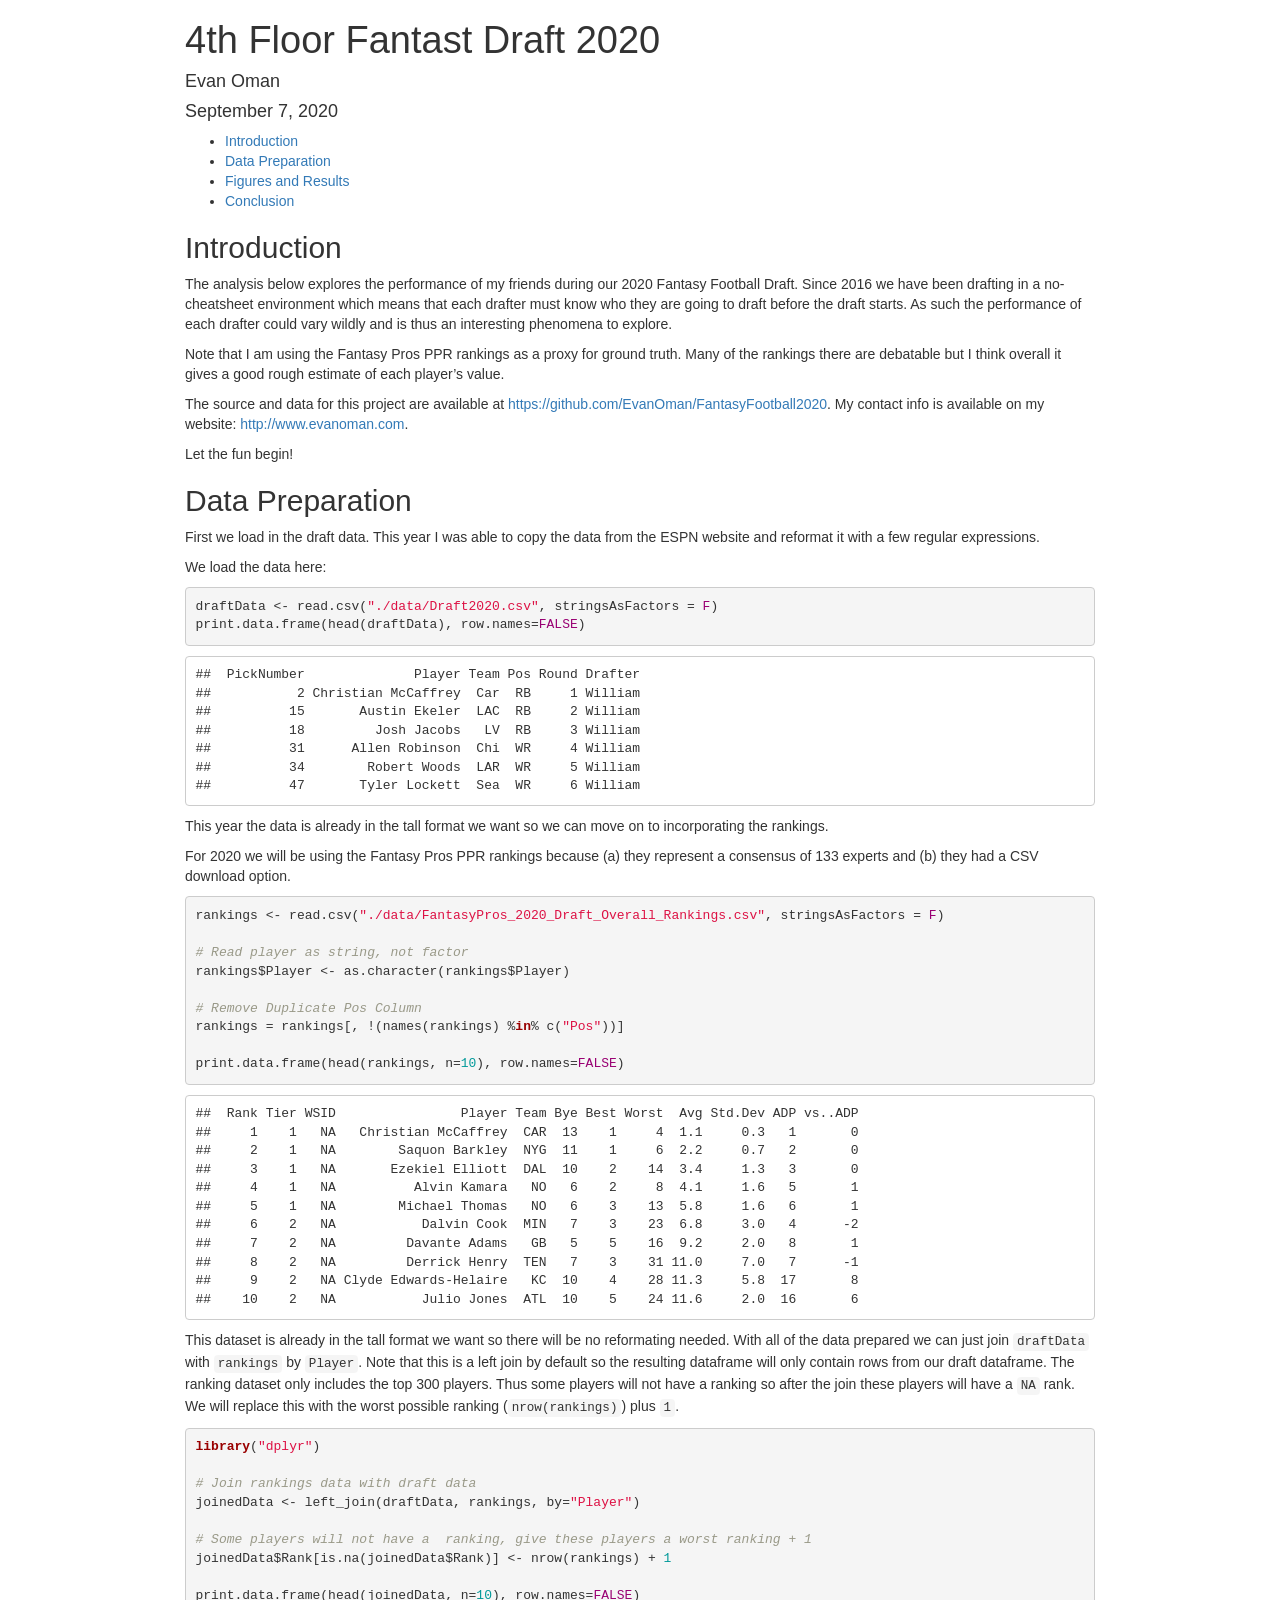
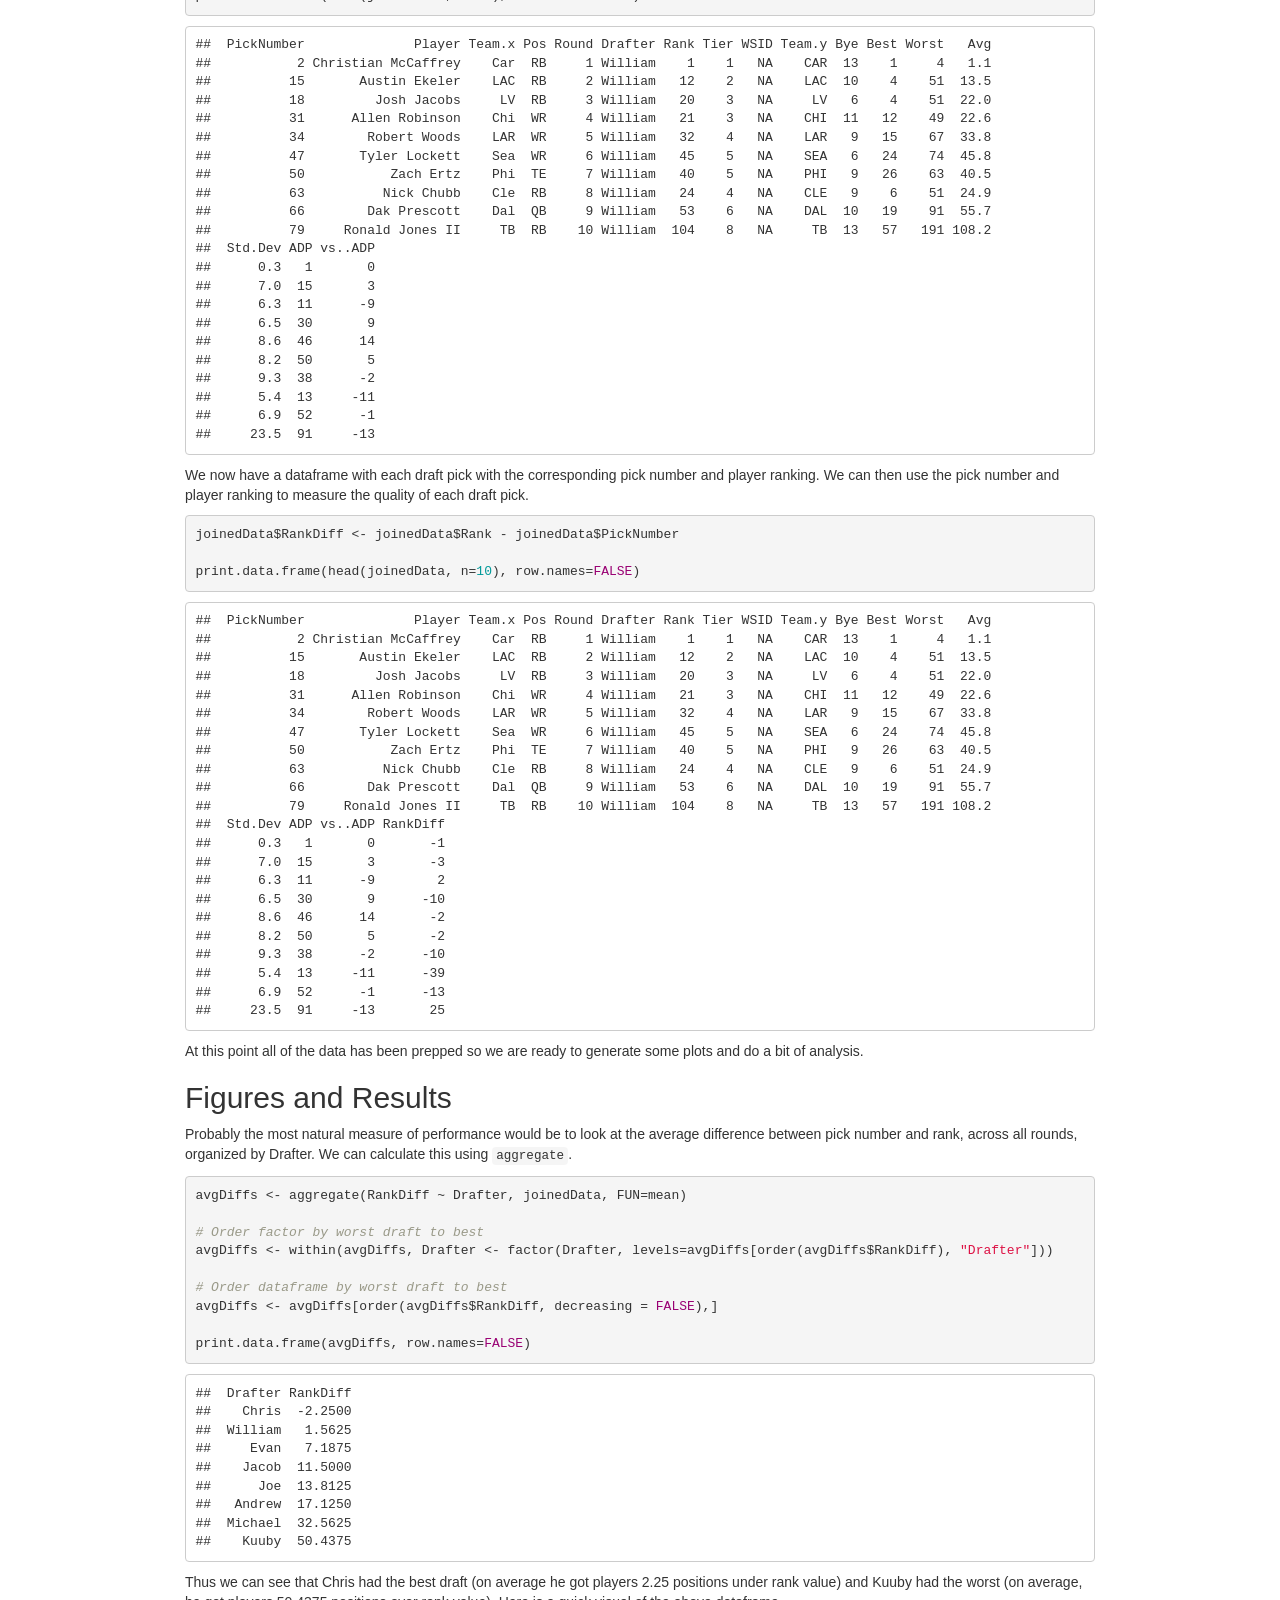
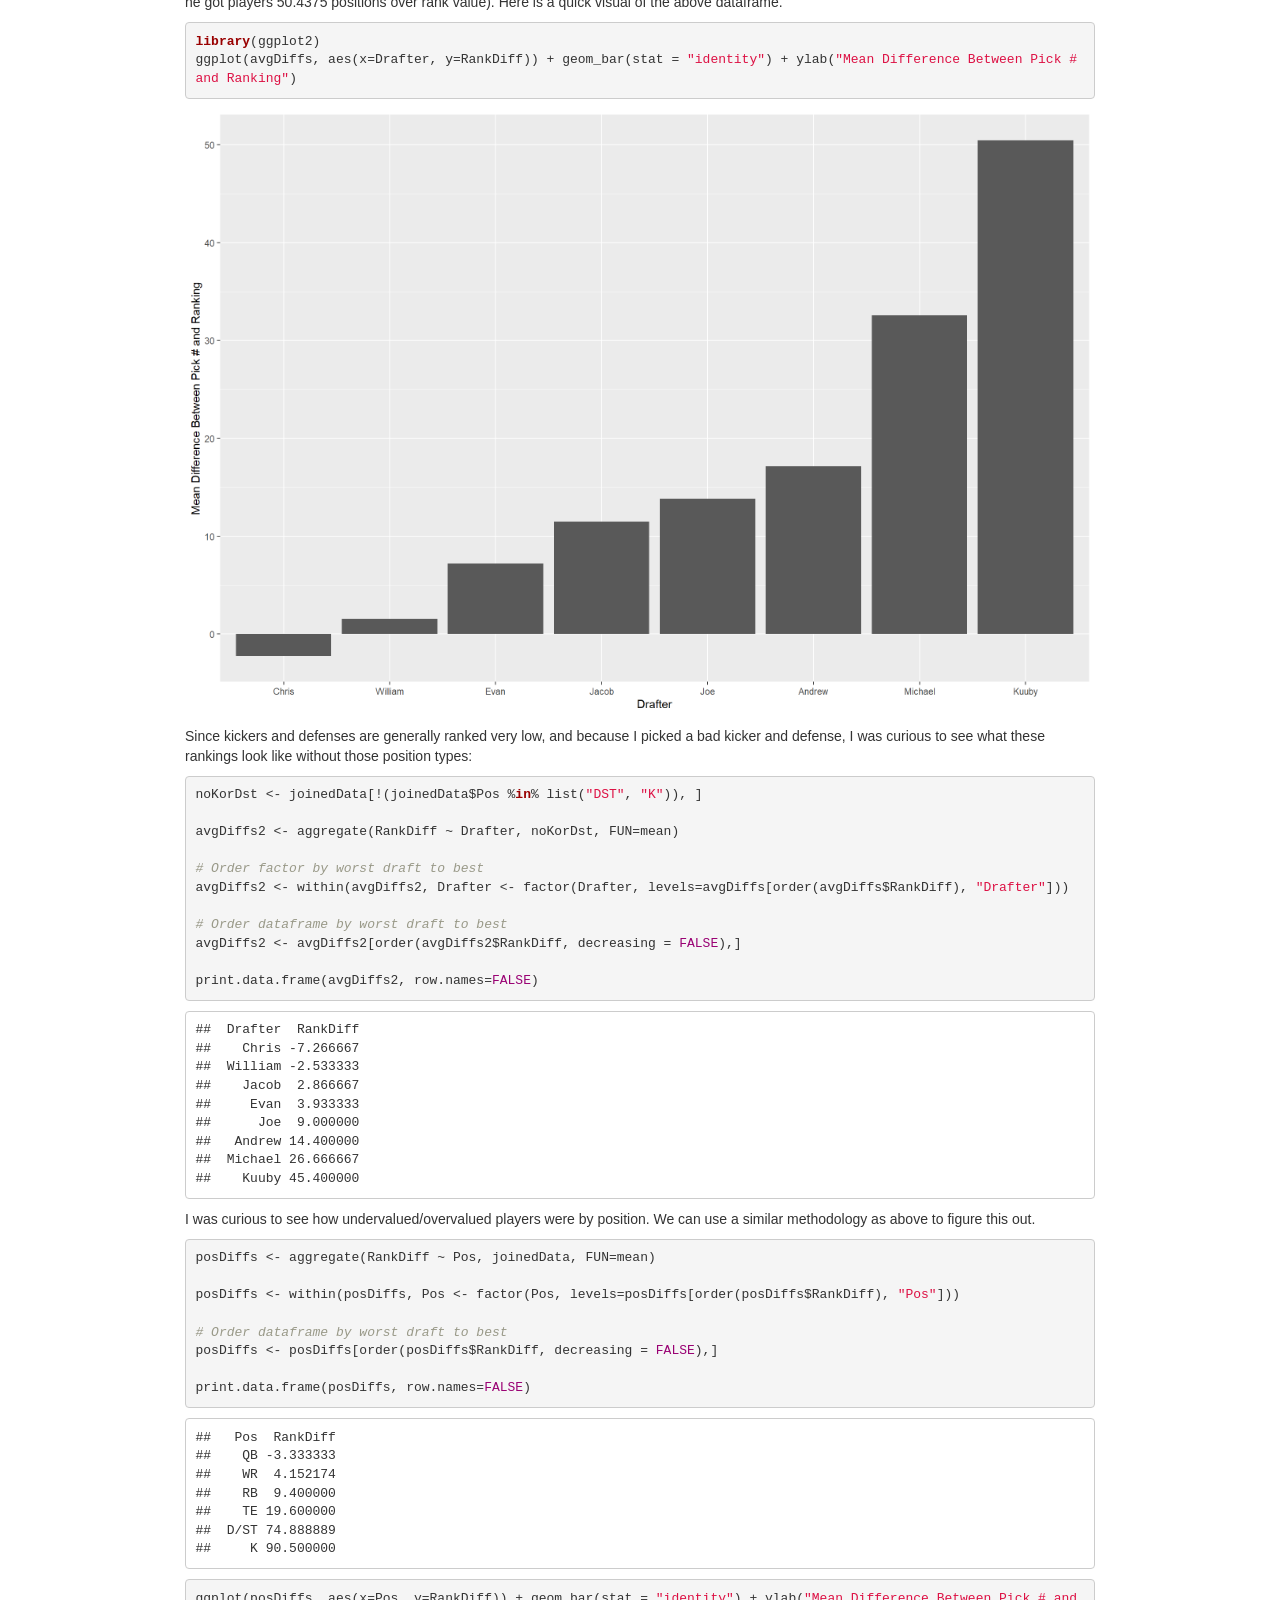
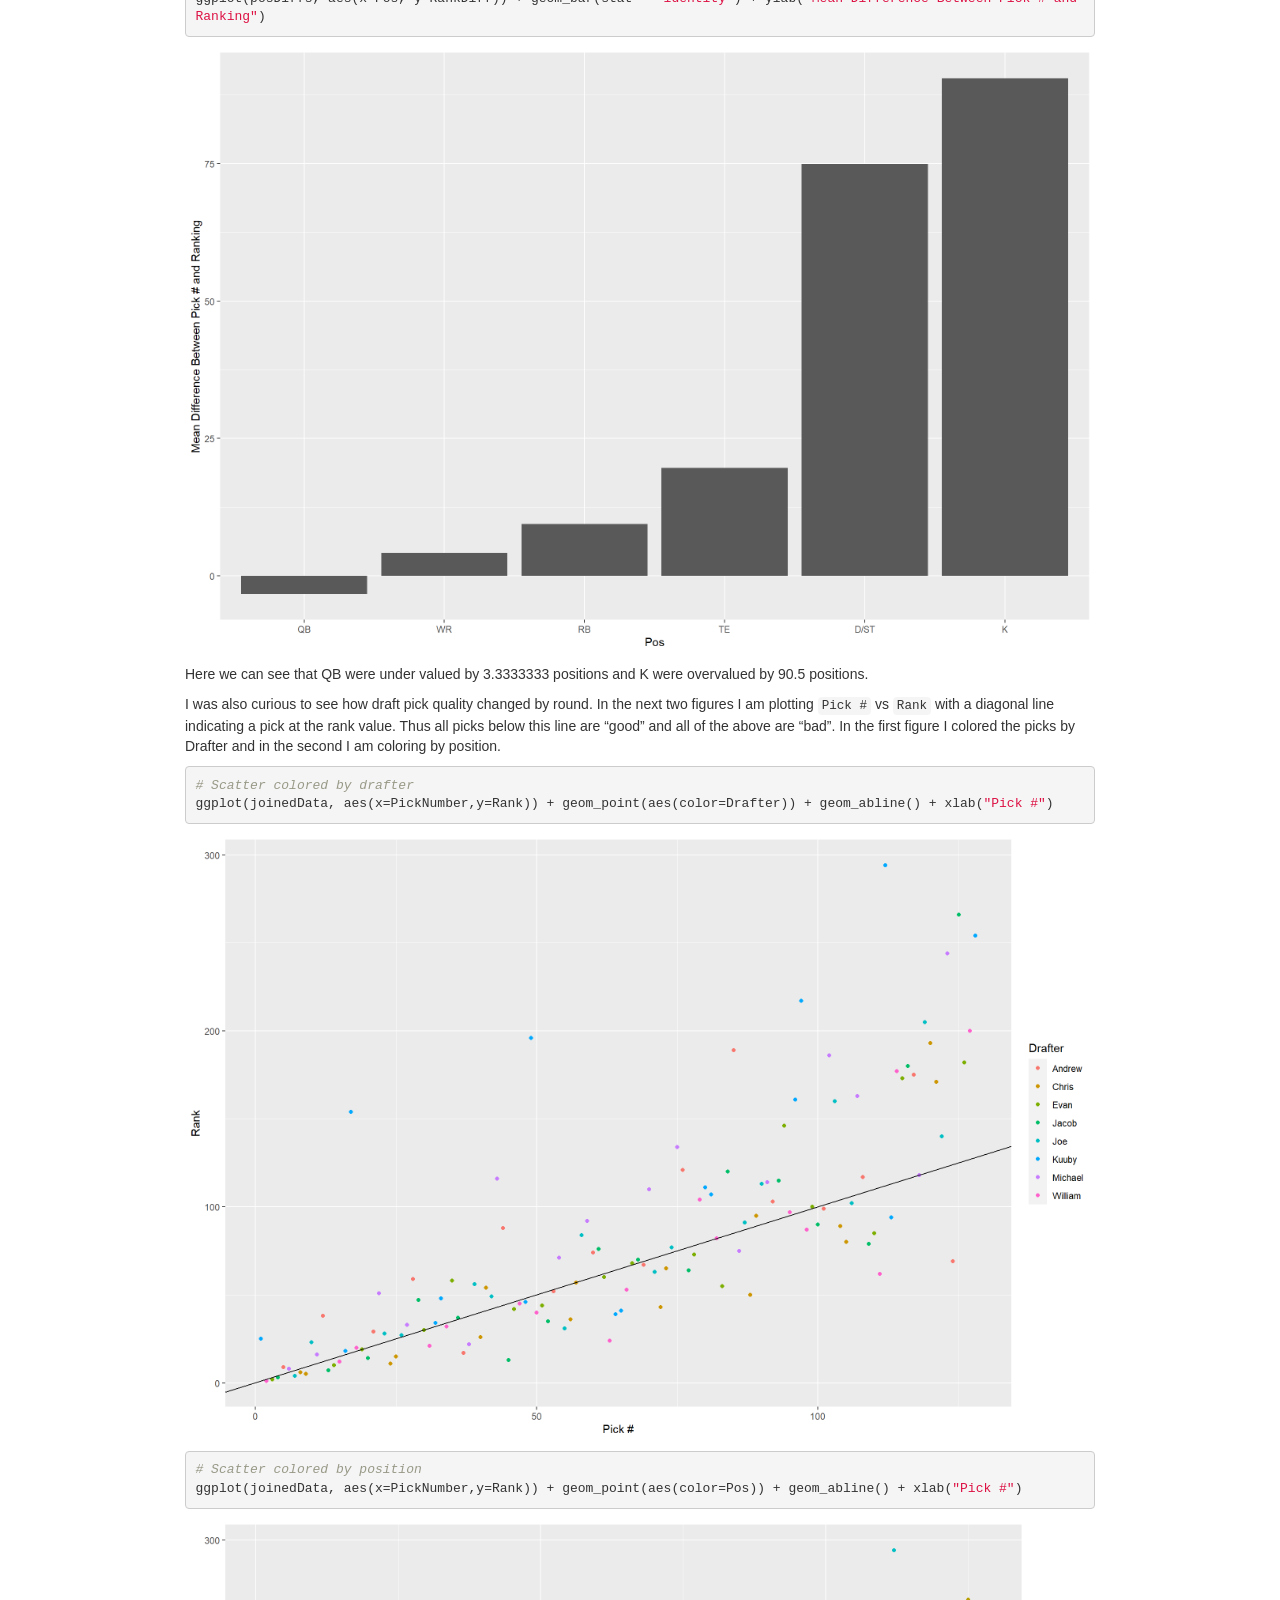
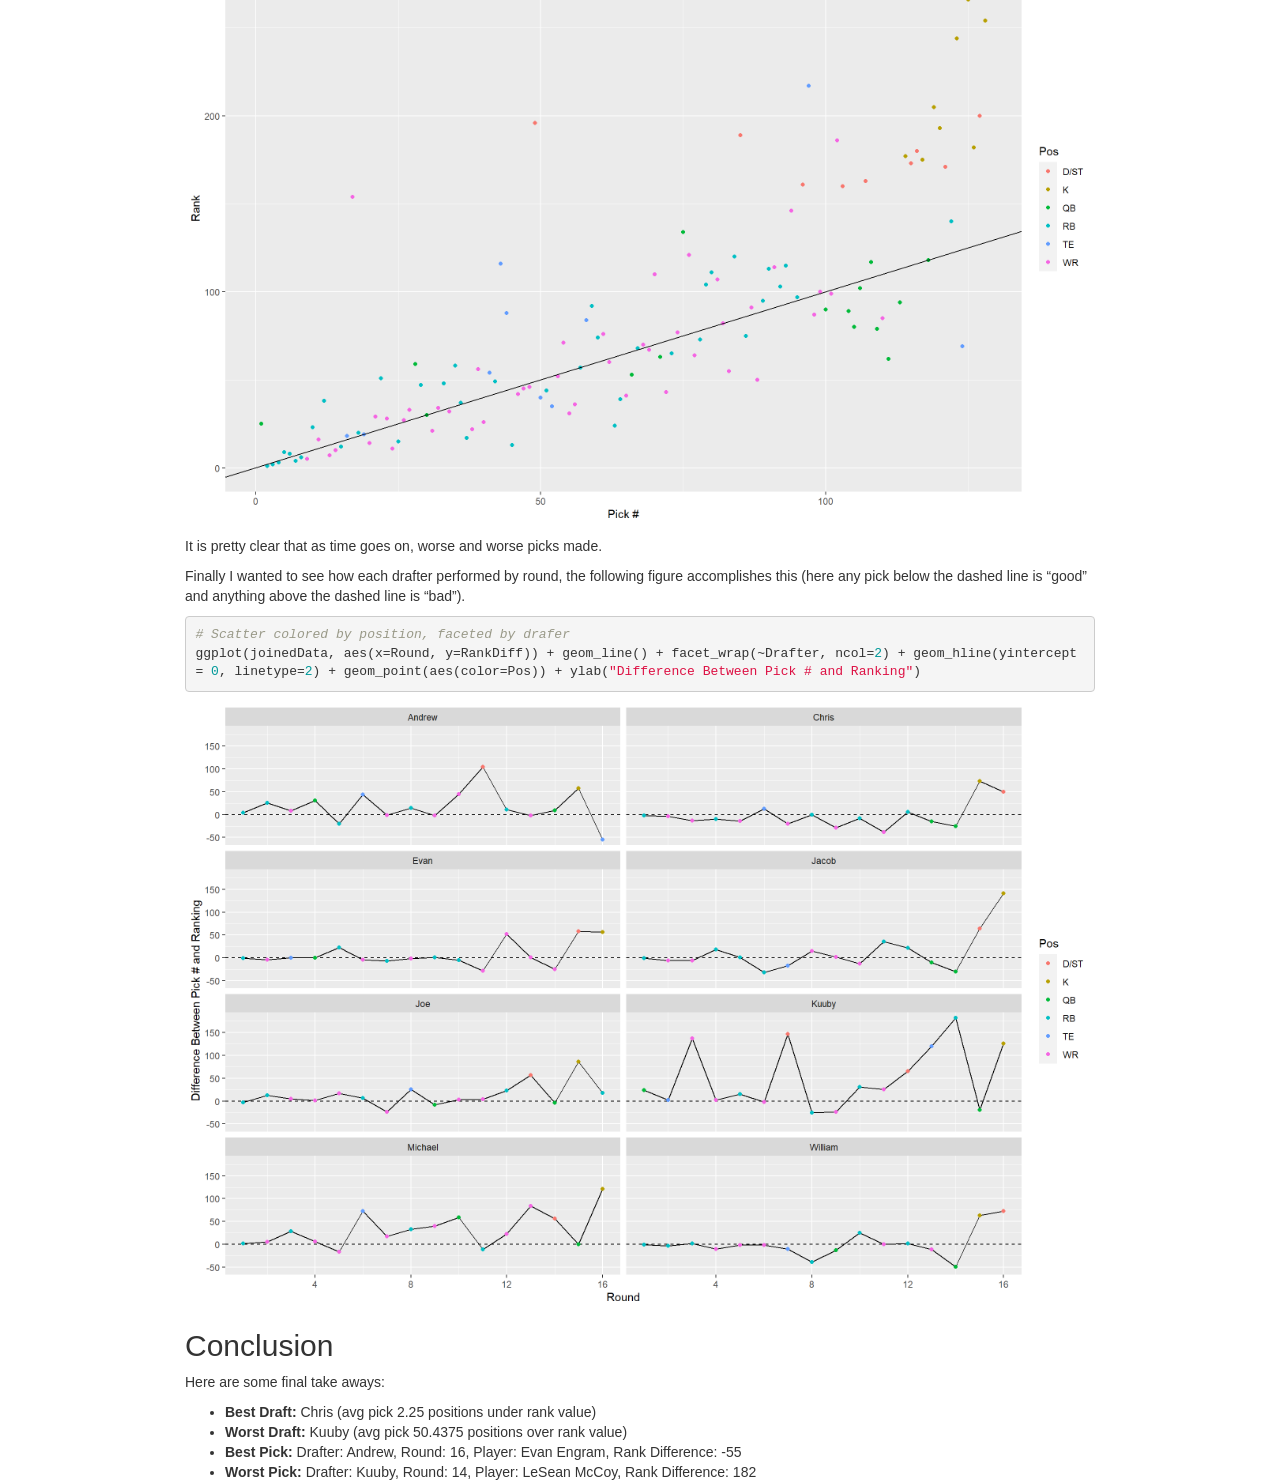
==== Draft/index.html @ 03af09c8 "Adds initial code" ====
<!DOCTYPE html>

<html>

<head>

<meta charset="utf-8" />
<meta name="generator" content="pandoc" />
<meta http-equiv="X-UA-Compatible" content="IE=EDGE" />


<meta name="author" content="Evan Oman" />

<meta name="date" content="2020-09-07" />

<title>4th Floor Fantast Draft 2020</title>

<script>/*! jQuery v1.11.3 | (c) 2005, 2015 jQuery Foundation, Inc. | jquery.org/license */
!function(a,b){"object"==typeof module&&"object"==typeof module.exports?module.exports=a.document?b(a,!0):function(a){if(!a.document)throw new Error("jQuery requires a window with a document");return b(a)}:b(a)}("undefined"!=typeof window?window:this,function(a,b){var c=[],d=c.slice,e=c.concat,f=c.push,g=c.indexOf,h={},i=h.toString,j=h.hasOwnProperty,k={},l="1.11.3",m=function(a,b){return new m.fn.init(a,b)},n=/^[\s\uFEFF\xA0]+|[\s\uFEFF\xA0]+$/g,o=/^-ms-/,p=/-([\da-z])/gi,q=function(a,b){return b.toUpperCase()};m.fn=m.prototype={jquery:l,constructor:m,selector:"",length:0,toArray:function(){return d.call(this)},get:function(a){return null!=a?0>a?this[a+this.length]:this[a]:d.call(this)},pushStack:function(a){var b=m.merge(this.constructor(),a);return b.prevObject=this,b.context=this.context,b},each:function(a,b){return m.each(this,a,b)},map:function(a){return this.pushStack(m.map(this,function(b,c){return a.call(b,c,b)}))},slice:function(){return this.pushStack(d.apply(this,arguments))},first:function(){return this.eq(0)},last:function(){return this.eq(-1)},eq:function(a){var b=this.length,c=+a+(0>a?b:0);return this.pushStack(c>=0&&b>c?[this[c]]:[])},end:function(){return this.prevObject||this.constructor(null)},push:f,sort:c.sort,splice:c.splice},m.extend=m.fn.extend=function(){var a,b,c,d,e,f,g=arguments[0]||{},h=1,i=arguments.length,j=!1;for("boolean"==typeof g&&(j=g,g=arguments[h]||{},h++),"object"==typeof g||m.isFunction(g)||(g={}),h===i&&(g=this,h--);i>h;h++)if(null!=(e=arguments[h]))for(d in e)a=g[d],c=e[d],g!==c&&(j&&c&&(m.isPlainObject(c)||(b=m.isArray(c)))?(b?(b=!1,f=a&&m.isArray(a)?a:[]):f=a&&m.isPlainObject(a)?a:{},g[d]=m.extend(j,f,c)):void 0!==c&&(g[d]=c));return g},m.extend({expando:"jQuery"+(l+Math.random()).replace(/\D/g,""),isReady:!0,error:function(a){throw new Error(a)},noop:function(){},isFunction:function(a){return"function"===m.type(a)},isArray:Array.isArray||function(a){return"array"===m.type(a)},isWindow:function(a){return null!=a&&a==a.window},isNumeric:function(a){return!m.isArray(a)&&a-parseFloat(a)+1>=0},isEmptyObject:function(a){var b;for(b in a)return!1;return!0},isPlainObject:function(a){var b;if(!a||"object"!==m.type(a)||a.nodeType||m.isWindow(a))return!1;try{if(a.constructor&&!j.call(a,"constructor")&&!j.call(a.constructor.prototype,"isPrototypeOf"))return!1}catch(c){return!1}if(k.ownLast)for(b in a)return j.call(a,b);for(b in a);return void 0===b||j.call(a,b)},type:function(a){return null==a?a+"":"object"==typeof a||"function"==typeof a?h[i.call(a)]||"object":typeof a},globalEval:function(b){b&&m.trim(b)&&(a.execScript||function(b){a.eval.call(a,b)})(b)},camelCase:function(a){return a.replace(o,"ms-").replace(p,q)},nodeName:function(a,b){return a.nodeName&&a.nodeName.toLowerCase()===b.toLowerCase()},each:function(a,b,c){var d,e=0,f=a.length,g=r(a);if(c){if(g){for(;f>e;e++)if(d=b.apply(a[e],c),d===!1)break}else for(e in a)if(d=b.apply(a[e],c),d===!1)break}else if(g){for(;f>e;e++)if(d=b.call(a[e],e,a[e]),d===!1)break}else for(e in a)if(d=b.call(a[e],e,a[e]),d===!1)break;return a},trim:function(a){return null==a?"":(a+"").replace(n,"")},makeArray:function(a,b){var c=b||[];return null!=a&&(r(Object(a))?m.merge(c,"string"==typeof a?[a]:a):f.call(c,a)),c},inArray:function(a,b,c){var d;if(b){if(g)return g.call(b,a,c);for(d=b.length,c=c?0>c?Math.max(0,d+c):c:0;d>c;c++)if(c in b&&b[c]===a)return c}return-1},merge:function(a,b){var c=+b.length,d=0,e=a.length;while(c>d)a[e++]=b[d++];if(c!==c)while(void 0!==b[d])a[e++]=b[d++];return a.length=e,a},grep:function(a,b,c){for(var d,e=[],f=0,g=a.length,h=!c;g>f;f++)d=!b(a[f],f),d!==h&&e.push(a[f]);return e},map:function(a,b,c){var d,f=0,g=a.length,h=r(a),i=[];if(h)for(;g>f;f++)d=b(a[f],f,c),null!=d&&i.push(d);else for(f in a)d=b(a[f],f,c),null!=d&&i.push(d);return e.apply([],i)},guid:1,proxy:function(a,b){var c,e,f;return"string"==typeof b&&(f=a[b],b=a,a=f),m.isFunction(a)?(c=d.call(arguments,2),e=function(){return a.apply(b||this,c.concat(d.call(arguments)))},e.guid=a.guid=a.guid||m.guid++,e):void 0},now:function(){return+new Date},support:k}),m.each("Boolean Number String Function Array Date RegExp Object Error".split(" "),function(a,b){h["[object "+b+"]"]=b.toLowerCase()});function r(a){var b="length"in a&&a.length,c=m.type(a);return"function"===c||m.isWindow(a)?!1:1===a.nodeType&&b?!0:"array"===c||0===b||"number"==typeof b&&b>0&&b-1 in a}var s=function(a){var b,c,d,e,f,g,h,i,j,k,l,m,n,o,p,q,r,s,t,u="sizzle"+1*new Date,v=a.document,w=0,x=0,y=ha(),z=ha(),A=ha(),B=function(a,b){return a===b&&(l=!0),0},C=1<<31,D={}.hasOwnProperty,E=[],F=E.pop,G=E.push,H=E.push,I=E.slice,J=function(a,b){for(var c=0,d=a.length;d>c;c++)if(a[c]===b)return c;return-1},K="checked|selected|async|autofocus|autoplay|controls|defer|disabled|hidden|ismap|loop|multiple|open|readonly|required|scoped",L="[\\x20\\t\\r\\n\\f]",M="(?:\\\\.|[\\w-]|[^\\x00-\\xa0])+",N=M.replace("w","w#"),O="\\["+L+"*("+M+")(?:"+L+"*([*^$|!~]?=)"+L+"*(?:'((?:\\\\.|[^\\\\'])*)'|\"((?:\\\\.|[^\\\\\"])*)\"|("+N+"))|)"+L+"*\\]",P=":("+M+")(?:\\((('((?:\\\\.|[^\\\\'])*)'|\"((?:\\\\.|[^\\\\\"])*)\")|((?:\\\\.|[^\\\\()[\\]]|"+O+")*)|.*)\\)|)",Q=new RegExp(L+"+","g"),R=new RegExp("^"+L+"+|((?:^|[^\\\\])(?:\\\\.)*)"+L+"+$","g"),S=new RegExp("^"+L+"*,"+L+"*"),T=new RegExp("^"+L+"*([>+~]|"+L+")"+L+"*"),U=new RegExp("="+L+"*([^\\]'\"]*?)"+L+"*\\]","g"),V=new RegExp(P),W=new RegExp("^"+N+"$"),X={ID:new RegExp("^#("+M+")"),CLASS:new RegExp("^\\.("+M+")"),TAG:new RegExp("^("+M.replace("w","w*")+")"),ATTR:new RegExp("^"+O),PSEUDO:new RegExp("^"+P),CHILD:new RegExp("^:(only|first|last|nth|nth-last)-(child|of-type)(?:\\("+L+"*(even|odd|(([+-]|)(\\d*)n|)"+L+"*(?:([+-]|)"+L+"*(\\d+)|))"+L+"*\\)|)","i"),bool:new RegExp("^(?:"+K+")$","i"),needsContext:new RegExp("^"+L+"*[>+~]|:(even|odd|eq|gt|lt|nth|first|last)(?:\\("+L+"*((?:-\\d)?\\d*)"+L+"*\\)|)(?=[^-]|$)","i")},Y=/^(?:input|select|textarea|button)$/i,Z=/^h\d$/i,$=/^[^{]+\{\s*\[native \w/,_=/^(?:#([\w-]+)|(\w+)|\.([\w-]+))$/,aa=/[+~]/,ba=/'|\\/g,ca=new RegExp("\\\\([\\da-f]{1,6}"+L+"?|("+L+")|.)","ig"),da=function(a,b,c){var d="0x"+b-65536;return d!==d||c?b:0>d?String.fromCharCode(d+65536):String.fromCharCode(d>>10|55296,1023&d|56320)},ea=function(){m()};try{H.apply(E=I.call(v.childNodes),v.childNodes),E[v.childNodes.length].nodeType}catch(fa){H={apply:E.length?function(a,b){G.apply(a,I.call(b))}:function(a,b){var c=a.length,d=0;while(a[c++]=b[d++]);a.length=c-1}}}function ga(a,b,d,e){var f,h,j,k,l,o,r,s,w,x;if((b?b.ownerDocument||b:v)!==n&&m(b),b=b||n,d=d||[],k=b.nodeType,"string"!=typeof a||!a||1!==k&&9!==k&&11!==k)return d;if(!e&&p){if(11!==k&&(f=_.exec(a)))if(j=f[1]){if(9===k){if(h=b.getElementById(j),!h||!h.parentNode)return d;if(h.id===j)return d.push(h),d}else if(b.ownerDocument&&(h=b.ownerDocument.getElementById(j))&&t(b,h)&&h.id===j)return d.push(h),d}else{if(f[2])return H.apply(d,b.getElementsByTagName(a)),d;if((j=f[3])&&c.getElementsByClassName)return H.apply(d,b.getElementsByClassName(j)),d}if(c.qsa&&(!q||!q.test(a))){if(s=r=u,w=b,x=1!==k&&a,1===k&&"object"!==b.nodeName.toLowerCase()){o=g(a),(r=b.getAttribute("id"))?s=r.replace(ba,"\\$&"):b.setAttribute("id",s),s="[id='"+s+"'] ",l=o.length;while(l--)o[l]=s+ra(o[l]);w=aa.test(a)&&pa(b.parentNode)||b,x=o.join(",")}if(x)try{return H.apply(d,w.querySelectorAll(x)),d}catch(y){}finally{r||b.removeAttribute("id")}}}return i(a.replace(R,"$1"),b,d,e)}function ha(){var a=[];function b(c,e){return a.push(c+" ")>d.cacheLength&&delete b[a.shift()],b[c+" "]=e}return b}function ia(a){return a[u]=!0,a}function ja(a){var b=n.createElement("div");try{return!!a(b)}catch(c){return!1}finally{b.parentNode&&b.parentNode.removeChild(b),b=null}}function ka(a,b){var c=a.split("|"),e=a.length;while(e--)d.attrHandle[c[e]]=b}function la(a,b){var c=b&&a,d=c&&1===a.nodeType&&1===b.nodeType&&(~b.sourceIndex||C)-(~a.sourceIndex||C);if(d)return d;if(c)while(c=c.nextSibling)if(c===b)return-1;return a?1:-1}function ma(a){return function(b){var c=b.nodeName.toLowerCase();return"input"===c&&b.type===a}}function na(a){return function(b){var c=b.nodeName.toLowerCase();return("input"===c||"button"===c)&&b.type===a}}function oa(a){return ia(function(b){return b=+b,ia(function(c,d){var e,f=a([],c.length,b),g=f.length;while(g--)c[e=f[g]]&&(c[e]=!(d[e]=c[e]))})})}function pa(a){return a&&"undefined"!=typeof a.getElementsByTagName&&a}c=ga.support={},f=ga.isXML=function(a){var b=a&&(a.ownerDocument||a).documentElement;return b?"HTML"!==b.nodeName:!1},m=ga.setDocument=function(a){var b,e,g=a?a.ownerDocument||a:v;return g!==n&&9===g.nodeType&&g.documentElement?(n=g,o=g.documentElement,e=g.defaultView,e&&e!==e.top&&(e.addEventListener?e.addEventListener("unload",ea,!1):e.attachEvent&&e.attachEvent("onunload",ea)),p=!f(g),c.attributes=ja(function(a){return a.className="i",!a.getAttribute("className")}),c.getElementsByTagName=ja(function(a){return a.appendChild(g.createComment("")),!a.getElementsByTagName("*").length}),c.getElementsByClassName=$.test(g.getElementsByClassName),c.getById=ja(function(a){return o.appendChild(a).id=u,!g.getElementsByName||!g.getElementsByName(u).length}),c.getById?(d.find.ID=function(a,b){if("undefined"!=typeof b.getElementById&&p){var c=b.getElementById(a);return c&&c.parentNode?[c]:[]}},d.filter.ID=function(a){var b=a.replace(ca,da);return function(a){return a.getAttribute("id")===b}}):(delete d.find.ID,d.filter.ID=function(a){var b=a.replace(ca,da);return function(a){var c="undefined"!=typeof a.getAttributeNode&&a.getAttributeNode("id");return c&&c.value===b}}),d.find.TAG=c.getElementsByTagName?function(a,b){return"undefined"!=typeof b.getElementsByTagName?b.getElementsByTagName(a):c.qsa?b.querySelectorAll(a):void 0}:function(a,b){var c,d=[],e=0,f=b.getElementsByTagName(a);if("*"===a){while(c=f[e++])1===c.nodeType&&d.push(c);return d}return f},d.find.CLASS=c.getElementsByClassName&&function(a,b){return p?b.getElementsByClassName(a):void 0},r=[],q=[],(c.qsa=$.test(g.querySelectorAll))&&(ja(function(a){o.appendChild(a).innerHTML="<a id='"+u+"'></a><select id='"+u+"-\f]' msallowcapture=''><option selected=''></option></select>",a.querySelectorAll("[msallowcapture^='']").length&&q.push("[*^$]="+L+"*(?:''|\"\")"),a.querySelectorAll("[selected]").length||q.push("\\["+L+"*(?:value|"+K+")"),a.querySelectorAll("[id~="+u+"-]").length||q.push("~="),a.querySelectorAll(":checked").length||q.push(":checked"),a.querySelectorAll("a#"+u+"+*").length||q.push(".#.+[+~]")}),ja(function(a){var b=g.createElement("input");b.setAttribute("type","hidden"),a.appendChild(b).setAttribute("name","D"),a.querySelectorAll("[name=d]").length&&q.push("name"+L+"*[*^$|!~]?="),a.querySelectorAll(":enabled").length||q.push(":enabled",":disabled"),a.querySelectorAll("*,:x"),q.push(",.*:")})),(c.matchesSelector=$.test(s=o.matches||o.webkitMatchesSelector||o.mozMatchesSelector||o.oMatchesSelector||o.msMatchesSelector))&&ja(function(a){c.disconnectedMatch=s.call(a,"div"),s.call(a,"[s!='']:x"),r.push("!=",P)}),q=q.length&&new RegExp(q.join("|")),r=r.length&&new RegExp(r.join("|")),b=$.test(o.compareDocumentPosition),t=b||$.test(o.contains)?function(a,b){var c=9===a.nodeType?a.documentElement:a,d=b&&b.parentNode;return a===d||!(!d||1!==d.nodeType||!(c.contains?c.contains(d):a.compareDocumentPosition&&16&a.compareDocumentPosition(d)))}:function(a,b){if(b)while(b=b.parentNode)if(b===a)return!0;return!1},B=b?function(a,b){if(a===b)return l=!0,0;var d=!a.compareDocumentPosition-!b.compareDocumentPosition;return d?d:(d=(a.ownerDocument||a)===(b.ownerDocument||b)?a.compareDocumentPosition(b):1,1&d||!c.sortDetached&&b.compareDocumentPosition(a)===d?a===g||a.ownerDocument===v&&t(v,a)?-1:b===g||b.ownerDocument===v&&t(v,b)?1:k?J(k,a)-J(k,b):0:4&d?-1:1)}:function(a,b){if(a===b)return l=!0,0;var c,d=0,e=a.parentNode,f=b.parentNode,h=[a],i=[b];if(!e||!f)return a===g?-1:b===g?1:e?-1:f?1:k?J(k,a)-J(k,b):0;if(e===f)return la(a,b);c=a;while(c=c.parentNode)h.unshift(c);c=b;while(c=c.parentNode)i.unshift(c);while(h[d]===i[d])d++;return d?la(h[d],i[d]):h[d]===v?-1:i[d]===v?1:0},g):n},ga.matches=function(a,b){return ga(a,null,null,b)},ga.matchesSelector=function(a,b){if((a.ownerDocument||a)!==n&&m(a),b=b.replace(U,"='$1']"),!(!c.matchesSelector||!p||r&&r.test(b)||q&&q.test(b)))try{var d=s.call(a,b);if(d||c.disconnectedMatch||a.document&&11!==a.document.nodeType)return d}catch(e){}return ga(b,n,null,[a]).length>0},ga.contains=function(a,b){return(a.ownerDocument||a)!==n&&m(a),t(a,b)},ga.attr=function(a,b){(a.ownerDocument||a)!==n&&m(a);var e=d.attrHandle[b.toLowerCase()],f=e&&D.call(d.attrHandle,b.toLowerCase())?e(a,b,!p):void 0;return void 0!==f?f:c.attributes||!p?a.getAttribute(b):(f=a.getAttributeNode(b))&&f.specified?f.value:null},ga.error=function(a){throw new Error("Syntax error, unrecognized expression: "+a)},ga.uniqueSort=function(a){var b,d=[],e=0,f=0;if(l=!c.detectDuplicates,k=!c.sortStable&&a.slice(0),a.sort(B),l){while(b=a[f++])b===a[f]&&(e=d.push(f));while(e--)a.splice(d[e],1)}return k=null,a},e=ga.getText=function(a){var b,c="",d=0,f=a.nodeType;if(f){if(1===f||9===f||11===f){if("string"==typeof a.textContent)return a.textContent;for(a=a.firstChild;a;a=a.nextSibling)c+=e(a)}else if(3===f||4===f)return a.nodeValue}else while(b=a[d++])c+=e(b);return c},d=ga.selectors={cacheLength:50,createPseudo:ia,match:X,attrHandle:{},find:{},relative:{">":{dir:"parentNode",first:!0}," ":{dir:"parentNode"},"+":{dir:"previousSibling",first:!0},"~":{dir:"previousSibling"}},preFilter:{ATTR:function(a){return a[1]=a[1].replace(ca,da),a[3]=(a[3]||a[4]||a[5]||"").replace(ca,da),"~="===a[2]&&(a[3]=" "+a[3]+" "),a.slice(0,4)},CHILD:function(a){return a[1]=a[1].toLowerCase(),"nth"===a[1].slice(0,3)?(a[3]||ga.error(a[0]),a[4]=+(a[4]?a[5]+(a[6]||1):2*("even"===a[3]||"odd"===a[3])),a[5]=+(a[7]+a[8]||"odd"===a[3])):a[3]&&ga.error(a[0]),a},PSEUDO:function(a){var b,c=!a[6]&&a[2];return X.CHILD.test(a[0])?null:(a[3]?a[2]=a[4]||a[5]||"":c&&V.test(c)&&(b=g(c,!0))&&(b=c.indexOf(")",c.length-b)-c.length)&&(a[0]=a[0].slice(0,b),a[2]=c.slice(0,b)),a.slice(0,3))}},filter:{TAG:function(a){var b=a.replace(ca,da).toLowerCase();return"*"===a?function(){return!0}:function(a){return a.nodeName&&a.nodeName.toLowerCase()===b}},CLASS:function(a){var b=y[a+" "];return b||(b=new RegExp("(^|"+L+")"+a+"("+L+"|$)"))&&y(a,function(a){return b.test("string"==typeof a.className&&a.className||"undefined"!=typeof a.getAttribute&&a.getAttribute("class")||"")})},ATTR:function(a,b,c){return function(d){var e=ga.attr(d,a);return null==e?"!="===b:b?(e+="","="===b?e===c:"!="===b?e!==c:"^="===b?c&&0===e.indexOf(c):"*="===b?c&&e.indexOf(c)>-1:"$="===b?c&&e.slice(-c.length)===c:"~="===b?(" "+e.replace(Q," ")+" ").indexOf(c)>-1:"|="===b?e===c||e.slice(0,c.length+1)===c+"-":!1):!0}},CHILD:function(a,b,c,d,e){var f="nth"!==a.slice(0,3),g="last"!==a.slice(-4),h="of-type"===b;return 1===d&&0===e?function(a){return!!a.parentNode}:function(b,c,i){var j,k,l,m,n,o,p=f!==g?"nextSibling":"previousSibling",q=b.parentNode,r=h&&b.nodeName.toLowerCase(),s=!i&&!h;if(q){if(f){while(p){l=b;while(l=l[p])if(h?l.nodeName.toLowerCase()===r:1===l.nodeType)return!1;o=p="only"===a&&!o&&"nextSibling"}return!0}if(o=[g?q.firstChild:q.lastChild],g&&s){k=q[u]||(q[u]={}),j=k[a]||[],n=j[0]===w&&j[1],m=j[0]===w&&j[2],l=n&&q.childNodes[n];while(l=++n&&l&&l[p]||(m=n=0)||o.pop())if(1===l.nodeType&&++m&&l===b){k[a]=[w,n,m];break}}else if(s&&(j=(b[u]||(b[u]={}))[a])&&j[0]===w)m=j[1];else while(l=++n&&l&&l[p]||(m=n=0)||o.pop())if((h?l.nodeName.toLowerCase()===r:1===l.nodeType)&&++m&&(s&&((l[u]||(l[u]={}))[a]=[w,m]),l===b))break;return m-=e,m===d||m%d===0&&m/d>=0}}},PSEUDO:function(a,b){var c,e=d.pseudos[a]||d.setFilters[a.toLowerCase()]||ga.error("unsupported pseudo: "+a);return e[u]?e(b):e.length>1?(c=[a,a,"",b],d.setFilters.hasOwnProperty(a.toLowerCase())?ia(function(a,c){var d,f=e(a,b),g=f.length;while(g--)d=J(a,f[g]),a[d]=!(c[d]=f[g])}):function(a){return e(a,0,c)}):e}},pseudos:{not:ia(function(a){var b=[],c=[],d=h(a.replace(R,"$1"));return d[u]?ia(function(a,b,c,e){var f,g=d(a,null,e,[]),h=a.length;while(h--)(f=g[h])&&(a[h]=!(b[h]=f))}):function(a,e,f){return b[0]=a,d(b,null,f,c),b[0]=null,!c.pop()}}),has:ia(function(a){return function(b){return ga(a,b).length>0}}),contains:ia(function(a){return a=a.replace(ca,da),function(b){return(b.textContent||b.innerText||e(b)).indexOf(a)>-1}}),lang:ia(function(a){return W.test(a||"")||ga.error("unsupported lang: "+a),a=a.replace(ca,da).toLowerCase(),function(b){var c;do if(c=p?b.lang:b.getAttribute("xml:lang")||b.getAttribute("lang"))return c=c.toLowerCase(),c===a||0===c.indexOf(a+"-");while((b=b.parentNode)&&1===b.nodeType);return!1}}),target:function(b){var c=a.location&&a.location.hash;return c&&c.slice(1)===b.id},root:function(a){return a===o},focus:function(a){return a===n.activeElement&&(!n.hasFocus||n.hasFocus())&&!!(a.type||a.href||~a.tabIndex)},enabled:function(a){return a.disabled===!1},disabled:function(a){return a.disabled===!0},checked:function(a){var b=a.nodeName.toLowerCase();return"input"===b&&!!a.checked||"option"===b&&!!a.selected},selected:function(a){return a.parentNode&&a.parentNode.selectedIndex,a.selected===!0},empty:function(a){for(a=a.firstChild;a;a=a.nextSibling)if(a.nodeType<6)return!1;return!0},parent:function(a){return!d.pseudos.empty(a)},header:function(a){return Z.test(a.nodeName)},input:function(a){return Y.test(a.nodeName)},button:function(a){var b=a.nodeName.toLowerCase();return"input"===b&&"button"===a.type||"button"===b},text:function(a){var b;return"input"===a.nodeName.toLowerCase()&&"text"===a.type&&(null==(b=a.getAttribute("type"))||"text"===b.toLowerCase())},first:oa(function(){return[0]}),last:oa(function(a,b){return[b-1]}),eq:oa(function(a,b,c){return[0>c?c+b:c]}),even:oa(function(a,b){for(var c=0;b>c;c+=2)a.push(c);return a}),odd:oa(function(a,b){for(var c=1;b>c;c+=2)a.push(c);return a}),lt:oa(function(a,b,c){for(var d=0>c?c+b:c;--d>=0;)a.push(d);return a}),gt:oa(function(a,b,c){for(var d=0>c?c+b:c;++d<b;)a.push(d);return a})}},d.pseudos.nth=d.pseudos.eq;for(b in{radio:!0,checkbox:!0,file:!0,password:!0,image:!0})d.pseudos[b]=ma(b);for(b in{submit:!0,reset:!0})d.pseudos[b]=na(b);function qa(){}qa.prototype=d.filters=d.pseudos,d.setFilters=new qa,g=ga.tokenize=function(a,b){var c,e,f,g,h,i,j,k=z[a+" "];if(k)return b?0:k.slice(0);h=a,i=[],j=d.preFilter;while(h){(!c||(e=S.exec(h)))&&(e&&(h=h.slice(e[0].length)||h),i.push(f=[])),c=!1,(e=T.exec(h))&&(c=e.shift(),f.push({value:c,type:e[0].replace(R," ")}),h=h.slice(c.length));for(g in d.filter)!(e=X[g].exec(h))||j[g]&&!(e=j[g](e))||(c=e.shift(),f.push({value:c,type:g,matches:e}),h=h.slice(c.length));if(!c)break}return b?h.length:h?ga.error(a):z(a,i).slice(0)};function ra(a){for(var b=0,c=a.length,d="";c>b;b++)d+=a[b].value;return d}function sa(a,b,c){var d=b.dir,e=c&&"parentNode"===d,f=x++;return b.first?function(b,c,f){while(b=b[d])if(1===b.nodeType||e)return a(b,c,f)}:function(b,c,g){var h,i,j=[w,f];if(g){while(b=b[d])if((1===b.nodeType||e)&&a(b,c,g))return!0}else while(b=b[d])if(1===b.nodeType||e){if(i=b[u]||(b[u]={}),(h=i[d])&&h[0]===w&&h[1]===f)return j[2]=h[2];if(i[d]=j,j[2]=a(b,c,g))return!0}}}function ta(a){return a.length>1?function(b,c,d){var e=a.length;while(e--)if(!a[e](b,c,d))return!1;return!0}:a[0]}function ua(a,b,c){for(var d=0,e=b.length;e>d;d++)ga(a,b[d],c);return c}function va(a,b,c,d,e){for(var f,g=[],h=0,i=a.length,j=null!=b;i>h;h++)(f=a[h])&&(!c||c(f,d,e))&&(g.push(f),j&&b.push(h));return g}function wa(a,b,c,d,e,f){return d&&!d[u]&&(d=wa(d)),e&&!e[u]&&(e=wa(e,f)),ia(function(f,g,h,i){var j,k,l,m=[],n=[],o=g.length,p=f||ua(b||"*",h.nodeType?[h]:h,[]),q=!a||!f&&b?p:va(p,m,a,h,i),r=c?e||(f?a:o||d)?[]:g:q;if(c&&c(q,r,h,i),d){j=va(r,n),d(j,[],h,i),k=j.length;while(k--)(l=j[k])&&(r[n[k]]=!(q[n[k]]=l))}if(f){if(e||a){if(e){j=[],k=r.length;while(k--)(l=r[k])&&j.push(q[k]=l);e(null,r=[],j,i)}k=r.length;while(k--)(l=r[k])&&(j=e?J(f,l):m[k])>-1&&(f[j]=!(g[j]=l))}}else r=va(r===g?r.splice(o,r.length):r),e?e(null,g,r,i):H.apply(g,r)})}function xa(a){for(var b,c,e,f=a.length,g=d.relative[a[0].type],h=g||d.relative[" "],i=g?1:0,k=sa(function(a){return a===b},h,!0),l=sa(function(a){return J(b,a)>-1},h,!0),m=[function(a,c,d){var e=!g&&(d||c!==j)||((b=c).nodeType?k(a,c,d):l(a,c,d));return b=null,e}];f>i;i++)if(c=d.relative[a[i].type])m=[sa(ta(m),c)];else{if(c=d.filter[a[i].type].apply(null,a[i].matches),c[u]){for(e=++i;f>e;e++)if(d.relative[a[e].type])break;return wa(i>1&&ta(m),i>1&&ra(a.slice(0,i-1).concat({value:" "===a[i-2].type?"*":""})).replace(R,"$1"),c,e>i&&xa(a.slice(i,e)),f>e&&xa(a=a.slice(e)),f>e&&ra(a))}m.push(c)}return ta(m)}function ya(a,b){var c=b.length>0,e=a.length>0,f=function(f,g,h,i,k){var l,m,o,p=0,q="0",r=f&&[],s=[],t=j,u=f||e&&d.find.TAG("*",k),v=w+=null==t?1:Math.random()||.1,x=u.length;for(k&&(j=g!==n&&g);q!==x&&null!=(l=u[q]);q++){if(e&&l){m=0;while(o=a[m++])if(o(l,g,h)){i.push(l);break}k&&(w=v)}c&&((l=!o&&l)&&p--,f&&r.push(l))}if(p+=q,c&&q!==p){m=0;while(o=b[m++])o(r,s,g,h);if(f){if(p>0)while(q--)r[q]||s[q]||(s[q]=F.call(i));s=va(s)}H.apply(i,s),k&&!f&&s.length>0&&p+b.length>1&&ga.uniqueSort(i)}return k&&(w=v,j=t),r};return c?ia(f):f}return h=ga.compile=function(a,b){var c,d=[],e=[],f=A[a+" "];if(!f){b||(b=g(a)),c=b.length;while(c--)f=xa(b[c]),f[u]?d.push(f):e.push(f);f=A(a,ya(e,d)),f.selector=a}return f},i=ga.select=function(a,b,e,f){var i,j,k,l,m,n="function"==typeof a&&a,o=!f&&g(a=n.selector||a);if(e=e||[],1===o.length){if(j=o[0]=o[0].slice(0),j.length>2&&"ID"===(k=j[0]).type&&c.getById&&9===b.nodeType&&p&&d.relative[j[1].type]){if(b=(d.find.ID(k.matches[0].replace(ca,da),b)||[])[0],!b)return e;n&&(b=b.parentNode),a=a.slice(j.shift().value.length)}i=X.needsContext.test(a)?0:j.length;while(i--){if(k=j[i],d.relative[l=k.type])break;if((m=d.find[l])&&(f=m(k.matches[0].replace(ca,da),aa.test(j[0].type)&&pa(b.parentNode)||b))){if(j.splice(i,1),a=f.length&&ra(j),!a)return H.apply(e,f),e;break}}}return(n||h(a,o))(f,b,!p,e,aa.test(a)&&pa(b.parentNode)||b),e},c.sortStable=u.split("").sort(B).join("")===u,c.detectDuplicates=!!l,m(),c.sortDetached=ja(function(a){return 1&a.compareDocumentPosition(n.createElement("div"))}),ja(function(a){return a.innerHTML="<a href='#'></a>","#"===a.firstChild.getAttribute("href")})||ka("type|href|height|width",function(a,b,c){return c?void 0:a.getAttribute(b,"type"===b.toLowerCase()?1:2)}),c.attributes&&ja(function(a){return a.innerHTML="<input/>",a.firstChild.setAttribute("value",""),""===a.firstChild.getAttribute("value")})||ka("value",function(a,b,c){return c||"input"!==a.nodeName.toLowerCase()?void 0:a.defaultValue}),ja(function(a){return null==a.getAttribute("disabled")})||ka(K,function(a,b,c){var d;return c?void 0:a[b]===!0?b.toLowerCase():(d=a.getAttributeNode(b))&&d.specified?d.value:null}),ga}(a);m.find=s,m.expr=s.selectors,m.expr[":"]=m.expr.pseudos,m.unique=s.uniqueSort,m.text=s.getText,m.isXMLDoc=s.isXML,m.contains=s.contains;var t=m.expr.match.needsContext,u=/^<(\w+)\s*\/?>(?:<\/\1>|)$/,v=/^.[^:#\[\.,]*$/;function w(a,b,c){if(m.isFunction(b))return m.grep(a,function(a,d){return!!b.call(a,d,a)!==c});if(b.nodeType)return m.grep(a,function(a){return a===b!==c});if("string"==typeof b){if(v.test(b))return m.filter(b,a,c);b=m.filter(b,a)}return m.grep(a,function(a){return m.inArray(a,b)>=0!==c})}m.filter=function(a,b,c){var d=b[0];return c&&(a=":not("+a+")"),1===b.length&&1===d.nodeType?m.find.matchesSelector(d,a)?[d]:[]:m.find.matches(a,m.grep(b,function(a){return 1===a.nodeType}))},m.fn.extend({find:function(a){var b,c=[],d=this,e=d.length;if("string"!=typeof a)return this.pushStack(m(a).filter(function(){for(b=0;e>b;b++)if(m.contains(d[b],this))return!0}));for(b=0;e>b;b++)m.find(a,d[b],c);return c=this.pushStack(e>1?m.unique(c):c),c.selector=this.selector?this.selector+" "+a:a,c},filter:function(a){return this.pushStack(w(this,a||[],!1))},not:function(a){return this.pushStack(w(this,a||[],!0))},is:function(a){return!!w(this,"string"==typeof a&&t.test(a)?m(a):a||[],!1).length}});var x,y=a.document,z=/^(?:\s*(<[\w\W]+>)[^>]*|#([\w-]*))$/,A=m.fn.init=function(a,b){var c,d;if(!a)return this;if("string"==typeof a){if(c="<"===a.charAt(0)&&">"===a.charAt(a.length-1)&&a.length>=3?[null,a,null]:z.exec(a),!c||!c[1]&&b)return!b||b.jquery?(b||x).find(a):this.constructor(b).find(a);if(c[1]){if(b=b instanceof m?b[0]:b,m.merge(this,m.parseHTML(c[1],b&&b.nodeType?b.ownerDocument||b:y,!0)),u.test(c[1])&&m.isPlainObject(b))for(c in b)m.isFunction(this[c])?this[c](b[c]):this.attr(c,b[c]);return this}if(d=y.getElementById(c[2]),d&&d.parentNode){if(d.id!==c[2])return x.find(a);this.length=1,this[0]=d}return this.context=y,this.selector=a,this}return a.nodeType?(this.context=this[0]=a,this.length=1,this):m.isFunction(a)?"undefined"!=typeof x.ready?x.ready(a):a(m):(void 0!==a.selector&&(this.selector=a.selector,this.context=a.context),m.makeArray(a,this))};A.prototype=m.fn,x=m(y);var B=/^(?:parents|prev(?:Until|All))/,C={children:!0,contents:!0,next:!0,prev:!0};m.extend({dir:function(a,b,c){var d=[],e=a[b];while(e&&9!==e.nodeType&&(void 0===c||1!==e.nodeType||!m(e).is(c)))1===e.nodeType&&d.push(e),e=e[b];return d},sibling:function(a,b){for(var c=[];a;a=a.nextSibling)1===a.nodeType&&a!==b&&c.push(a);return c}}),m.fn.extend({has:function(a){var b,c=m(a,this),d=c.length;return this.filter(function(){for(b=0;d>b;b++)if(m.contains(this,c[b]))return!0})},closest:function(a,b){for(var c,d=0,e=this.length,f=[],g=t.test(a)||"string"!=typeof a?m(a,b||this.context):0;e>d;d++)for(c=this[d];c&&c!==b;c=c.parentNode)if(c.nodeType<11&&(g?g.index(c)>-1:1===c.nodeType&&m.find.matchesSelector(c,a))){f.push(c);break}return this.pushStack(f.length>1?m.unique(f):f)},index:function(a){return a?"string"==typeof a?m.inArray(this[0],m(a)):m.inArray(a.jquery?a[0]:a,this):this[0]&&this[0].parentNode?this.first().prevAll().length:-1},add:function(a,b){return this.pushStack(m.unique(m.merge(this.get(),m(a,b))))},addBack:function(a){return this.add(null==a?this.prevObject:this.prevObject.filter(a))}});function D(a,b){do a=a[b];while(a&&1!==a.nodeType);return a}m.each({parent:function(a){var b=a.parentNode;return b&&11!==b.nodeType?b:null},parents:function(a){return m.dir(a,"parentNode")},parentsUntil:function(a,b,c){return m.dir(a,"parentNode",c)},next:function(a){return D(a,"nextSibling")},prev:function(a){return D(a,"previousSibling")},nextAll:function(a){return m.dir(a,"nextSibling")},prevAll:function(a){return m.dir(a,"previousSibling")},nextUntil:function(a,b,c){return m.dir(a,"nextSibling",c)},prevUntil:function(a,b,c){return m.dir(a,"previousSibling",c)},siblings:function(a){return m.sibling((a.parentNode||{}).firstChild,a)},children:function(a){return m.sibling(a.firstChild)},contents:function(a){return m.nodeName(a,"iframe")?a.contentDocument||a.contentWindow.document:m.merge([],a.childNodes)}},function(a,b){m.fn[a]=function(c,d){var e=m.map(this,b,c);return"Until"!==a.slice(-5)&&(d=c),d&&"string"==typeof d&&(e=m.filter(d,e)),this.length>1&&(C[a]||(e=m.unique(e)),B.test(a)&&(e=e.reverse())),this.pushStack(e)}});var E=/\S+/g,F={};function G(a){var b=F[a]={};return m.each(a.match(E)||[],function(a,c){b[c]=!0}),b}m.Callbacks=function(a){a="string"==typeof a?F[a]||G(a):m.extend({},a);var b,c,d,e,f,g,h=[],i=!a.once&&[],j=function(l){for(c=a.memory&&l,d=!0,f=g||0,g=0,e=h.length,b=!0;h&&e>f;f++)if(h[f].apply(l[0],l[1])===!1&&a.stopOnFalse){c=!1;break}b=!1,h&&(i?i.length&&j(i.shift()):c?h=[]:k.disable())},k={add:function(){if(h){var d=h.length;!function f(b){m.each(b,function(b,c){var d=m.type(c);"function"===d?a.unique&&k.has(c)||h.push(c):c&&c.length&&"string"!==d&&f(c)})}(arguments),b?e=h.length:c&&(g=d,j(c))}return this},remove:function(){return h&&m.each(arguments,function(a,c){var d;while((d=m.inArray(c,h,d))>-1)h.splice(d,1),b&&(e>=d&&e--,f>=d&&f--)}),this},has:function(a){return a?m.inArray(a,h)>-1:!(!h||!h.length)},empty:function(){return h=[],e=0,this},disable:function(){return h=i=c=void 0,this},disabled:function(){return!h},lock:function(){return i=void 0,c||k.disable(),this},locked:function(){return!i},fireWith:function(a,c){return!h||d&&!i||(c=c||[],c=[a,c.slice?c.slice():c],b?i.push(c):j(c)),this},fire:function(){return k.fireWith(this,arguments),this},fired:function(){return!!d}};return k},m.extend({Deferred:function(a){var b=[["resolve","done",m.Callbacks("once memory"),"resolved"],["reject","fail",m.Callbacks("once memory"),"rejected"],["notify","progress",m.Callbacks("memory")]],c="pending",d={state:function(){return c},always:function(){return e.done(arguments).fail(arguments),this},then:function(){var a=arguments;return m.Deferred(function(c){m.each(b,function(b,f){var g=m.isFunction(a[b])&&a[b];e[f[1]](function(){var a=g&&g.apply(this,arguments);a&&m.isFunction(a.promise)?a.promise().done(c.resolve).fail(c.reject).progress(c.notify):c[f[0]+"With"](this===d?c.promise():this,g?[a]:arguments)})}),a=null}).promise()},promise:function(a){return null!=a?m.extend(a,d):d}},e={};return d.pipe=d.then,m.each(b,function(a,f){var g=f[2],h=f[3];d[f[1]]=g.add,h&&g.add(function(){c=h},b[1^a][2].disable,b[2][2].lock),e[f[0]]=function(){return e[f[0]+"With"](this===e?d:this,arguments),this},e[f[0]+"With"]=g.fireWith}),d.promise(e),a&&a.call(e,e),e},when:function(a){var b=0,c=d.call(arguments),e=c.length,f=1!==e||a&&m.isFunction(a.promise)?e:0,g=1===f?a:m.Deferred(),h=function(a,b,c){return function(e){b[a]=this,c[a]=arguments.length>1?d.call(arguments):e,c===i?g.notifyWith(b,c):--f||g.resolveWith(b,c)}},i,j,k;if(e>1)for(i=new Array(e),j=new Array(e),k=new Array(e);e>b;b++)c[b]&&m.isFunction(c[b].promise)?c[b].promise().done(h(b,k,c)).fail(g.reject).progress(h(b,j,i)):--f;return f||g.resolveWith(k,c),g.promise()}});var H;m.fn.ready=function(a){return m.ready.promise().done(a),this},m.extend({isReady:!1,readyWait:1,holdReady:function(a){a?m.readyWait++:m.ready(!0)},ready:function(a){if(a===!0?!--m.readyWait:!m.isReady){if(!y.body)return setTimeout(m.ready);m.isReady=!0,a!==!0&&--m.readyWait>0||(H.resolveWith(y,[m]),m.fn.triggerHandler&&(m(y).triggerHandler("ready"),m(y).off("ready")))}}});function I(){y.addEventListener?(y.removeEventListener("DOMContentLoaded",J,!1),a.removeEventListener("load",J,!1)):(y.detachEvent("onreadystatechange",J),a.detachEvent("onload",J))}function J(){(y.addEventListener||"load"===event.type||"complete"===y.readyState)&&(I(),m.ready())}m.ready.promise=function(b){if(!H)if(H=m.Deferred(),"complete"===y.readyState)setTimeout(m.ready);else if(y.addEventListener)y.addEventListener("DOMContentLoaded",J,!1),a.addEventListener("load",J,!1);else{y.attachEvent("onreadystatechange",J),a.attachEvent("onload",J);var c=!1;try{c=null==a.frameElement&&y.documentElement}catch(d){}c&&c.doScroll&&!function e(){if(!m.isReady){try{c.doScroll("left")}catch(a){return setTimeout(e,50)}I(),m.ready()}}()}return H.promise(b)};var K="undefined",L;for(L in m(k))break;k.ownLast="0"!==L,k.inlineBlockNeedsLayout=!1,m(function(){var a,b,c,d;c=y.getElementsByTagName("body")[0],c&&c.style&&(b=y.createElement("div"),d=y.createElement("div"),d.style.cssText="position:absolute;border:0;width:0;height:0;top:0;left:-9999px",c.appendChild(d).appendChild(b),typeof b.style.zoom!==K&&(b.style.cssText="display:inline;margin:0;border:0;padding:1px;width:1px;zoom:1",k.inlineBlockNeedsLayout=a=3===b.offsetWidth,a&&(c.style.zoom=1)),c.removeChild(d))}),function(){var a=y.createElement("div");if(null==k.deleteExpando){k.deleteExpando=!0;try{delete a.test}catch(b){k.deleteExpando=!1}}a=null}(),m.acceptData=function(a){var b=m.noData[(a.nodeName+" ").toLowerCase()],c=+a.nodeType||1;return 1!==c&&9!==c?!1:!b||b!==!0&&a.getAttribute("classid")===b};var M=/^(?:\{[\w\W]*\}|\[[\w\W]*\])$/,N=/([A-Z])/g;function O(a,b,c){if(void 0===c&&1===a.nodeType){var d="data-"+b.replace(N,"-$1").toLowerCase();if(c=a.getAttribute(d),"string"==typeof c){try{c="true"===c?!0:"false"===c?!1:"null"===c?null:+c+""===c?+c:M.test(c)?m.parseJSON(c):c}catch(e){}m.data(a,b,c)}else c=void 0}return c}function P(a){var b;for(b in a)if(("data"!==b||!m.isEmptyObject(a[b]))&&"toJSON"!==b)return!1;

return!0}function Q(a,b,d,e){if(m.acceptData(a)){var f,g,h=m.expando,i=a.nodeType,j=i?m.cache:a,k=i?a[h]:a[h]&&h;if(k&&j[k]&&(e||j[k].data)||void 0!==d||"string"!=typeof b)return k||(k=i?a[h]=c.pop()||m.guid++:h),j[k]||(j[k]=i?{}:{toJSON:m.noop}),("object"==typeof b||"function"==typeof b)&&(e?j[k]=m.extend(j[k],b):j[k].data=m.extend(j[k].data,b)),g=j[k],e||(g.data||(g.data={}),g=g.data),void 0!==d&&(g[m.camelCase(b)]=d),"string"==typeof b?(f=g[b],null==f&&(f=g[m.camelCase(b)])):f=g,f}}function R(a,b,c){if(m.acceptData(a)){var d,e,f=a.nodeType,g=f?m.cache:a,h=f?a[m.expando]:m.expando;if(g[h]){if(b&&(d=c?g[h]:g[h].data)){m.isArray(b)?b=b.concat(m.map(b,m.camelCase)):b in d?b=[b]:(b=m.camelCase(b),b=b in d?[b]:b.split(" ")),e=b.length;while(e--)delete d[b[e]];if(c?!P(d):!m.isEmptyObject(d))return}(c||(delete g[h].data,P(g[h])))&&(f?m.cleanData([a],!0):k.deleteExpando||g!=g.window?delete g[h]:g[h]=null)}}}m.extend({cache:{},noData:{"applet ":!0,"embed ":!0,"object ":"clsid:D27CDB6E-AE6D-11cf-96B8-444553540000"},hasData:function(a){return a=a.nodeType?m.cache[a[m.expando]]:a[m.expando],!!a&&!P(a)},data:function(a,b,c){return Q(a,b,c)},removeData:function(a,b){return R(a,b)},_data:function(a,b,c){return Q(a,b,c,!0)},_removeData:function(a,b){return R(a,b,!0)}}),m.fn.extend({data:function(a,b){var c,d,e,f=this[0],g=f&&f.attributes;if(void 0===a){if(this.length&&(e=m.data(f),1===f.nodeType&&!m._data(f,"parsedAttrs"))){c=g.length;while(c--)g[c]&&(d=g[c].name,0===d.indexOf("data-")&&(d=m.camelCase(d.slice(5)),O(f,d,e[d])));m._data(f,"parsedAttrs",!0)}return e}return"object"==typeof a?this.each(function(){m.data(this,a)}):arguments.length>1?this.each(function(){m.data(this,a,b)}):f?O(f,a,m.data(f,a)):void 0},removeData:function(a){return this.each(function(){m.removeData(this,a)})}}),m.extend({queue:function(a,b,c){var d;return a?(b=(b||"fx")+"queue",d=m._data(a,b),c&&(!d||m.isArray(c)?d=m._data(a,b,m.makeArray(c)):d.push(c)),d||[]):void 0},dequeue:function(a,b){b=b||"fx";var c=m.queue(a,b),d=c.length,e=c.shift(),f=m._queueHooks(a,b),g=function(){m.dequeue(a,b)};"inprogress"===e&&(e=c.shift(),d--),e&&("fx"===b&&c.unshift("inprogress"),delete f.stop,e.call(a,g,f)),!d&&f&&f.empty.fire()},_queueHooks:function(a,b){var c=b+"queueHooks";return m._data(a,c)||m._data(a,c,{empty:m.Callbacks("once memory").add(function(){m._removeData(a,b+"queue"),m._removeData(a,c)})})}}),m.fn.extend({queue:function(a,b){var c=2;return"string"!=typeof a&&(b=a,a="fx",c--),arguments.length<c?m.queue(this[0],a):void 0===b?this:this.each(function(){var c=m.queue(this,a,b);m._queueHooks(this,a),"fx"===a&&"inprogress"!==c[0]&&m.dequeue(this,a)})},dequeue:function(a){return this.each(function(){m.dequeue(this,a)})},clearQueue:function(a){return this.queue(a||"fx",[])},promise:function(a,b){var c,d=1,e=m.Deferred(),f=this,g=this.length,h=function(){--d||e.resolveWith(f,[f])};"string"!=typeof a&&(b=a,a=void 0),a=a||"fx";while(g--)c=m._data(f[g],a+"queueHooks"),c&&c.empty&&(d++,c.empty.add(h));return h(),e.promise(b)}});var S=/[+-]?(?:\d*\.|)\d+(?:[eE][+-]?\d+|)/.source,T=["Top","Right","Bottom","Left"],U=function(a,b){return a=b||a,"none"===m.css(a,"display")||!m.contains(a.ownerDocument,a)},V=m.access=function(a,b,c,d,e,f,g){var h=0,i=a.length,j=null==c;if("object"===m.type(c)){e=!0;for(h in c)m.access(a,b,h,c[h],!0,f,g)}else if(void 0!==d&&(e=!0,m.isFunction(d)||(g=!0),j&&(g?(b.call(a,d),b=null):(j=b,b=function(a,b,c){return j.call(m(a),c)})),b))for(;i>h;h++)b(a[h],c,g?d:d.call(a[h],h,b(a[h],c)));return e?a:j?b.call(a):i?b(a[0],c):f},W=/^(?:checkbox|radio)$/i;!function(){var a=y.createElement("input"),b=y.createElement("div"),c=y.createDocumentFragment();if(b.innerHTML="  <link/><table></table><a href='/a'>a</a><input type='checkbox'/>",k.leadingWhitespace=3===b.firstChild.nodeType,k.tbody=!b.getElementsByTagName("tbody").length,k.htmlSerialize=!!b.getElementsByTagName("link").length,k.html5Clone="<:nav></:nav>"!==y.createElement("nav").cloneNode(!0).outerHTML,a.type="checkbox",a.checked=!0,c.appendChild(a),k.appendChecked=a.checked,b.innerHTML="<textarea>x</textarea>",k.noCloneChecked=!!b.cloneNode(!0).lastChild.defaultValue,c.appendChild(b),b.innerHTML="<input type='radio' checked='checked' name='t'/>",k.checkClone=b.cloneNode(!0).cloneNode(!0).lastChild.checked,k.noCloneEvent=!0,b.attachEvent&&(b.attachEvent("onclick",function(){k.noCloneEvent=!1}),b.cloneNode(!0).click()),null==k.deleteExpando){k.deleteExpando=!0;try{delete b.test}catch(d){k.deleteExpando=!1}}}(),function(){var b,c,d=y.createElement("div");for(b in{submit:!0,change:!0,focusin:!0})c="on"+b,(k[b+"Bubbles"]=c in a)||(d.setAttribute(c,"t"),k[b+"Bubbles"]=d.attributes[c].expando===!1);d=null}();var X=/^(?:input|select|textarea)$/i,Y=/^key/,Z=/^(?:mouse|pointer|contextmenu)|click/,$=/^(?:focusinfocus|focusoutblur)$/,_=/^([^.]*)(?:\.(.+)|)$/;function aa(){return!0}function ba(){return!1}function ca(){try{return y.activeElement}catch(a){}}m.event={global:{},add:function(a,b,c,d,e){var f,g,h,i,j,k,l,n,o,p,q,r=m._data(a);if(r){c.handler&&(i=c,c=i.handler,e=i.selector),c.guid||(c.guid=m.guid++),(g=r.events)||(g=r.events={}),(k=r.handle)||(k=r.handle=function(a){return typeof m===K||a&&m.event.triggered===a.type?void 0:m.event.dispatch.apply(k.elem,arguments)},k.elem=a),b=(b||"").match(E)||[""],h=b.length;while(h--)f=_.exec(b[h])||[],o=q=f[1],p=(f[2]||"").split(".").sort(),o&&(j=m.event.special[o]||{},o=(e?j.delegateType:j.bindType)||o,j=m.event.special[o]||{},l=m.extend({type:o,origType:q,data:d,handler:c,guid:c.guid,selector:e,needsContext:e&&m.expr.match.needsContext.test(e),namespace:p.join(".")},i),(n=g[o])||(n=g[o]=[],n.delegateCount=0,j.setup&&j.setup.call(a,d,p,k)!==!1||(a.addEventListener?a.addEventListener(o,k,!1):a.attachEvent&&a.attachEvent("on"+o,k))),j.add&&(j.add.call(a,l),l.handler.guid||(l.handler.guid=c.guid)),e?n.splice(n.delegateCount++,0,l):n.push(l),m.event.global[o]=!0);a=null}},remove:function(a,b,c,d,e){var f,g,h,i,j,k,l,n,o,p,q,r=m.hasData(a)&&m._data(a);if(r&&(k=r.events)){b=(b||"").match(E)||[""],j=b.length;while(j--)if(h=_.exec(b[j])||[],o=q=h[1],p=(h[2]||"").split(".").sort(),o){l=m.event.special[o]||{},o=(d?l.delegateType:l.bindType)||o,n=k[o]||[],h=h[2]&&new RegExp("(^|\\.)"+p.join("\\.(?:.*\\.|)")+"(\\.|$)"),i=f=n.length;while(f--)g=n[f],!e&&q!==g.origType||c&&c.guid!==g.guid||h&&!h.test(g.namespace)||d&&d!==g.selector&&("**"!==d||!g.selector)||(n.splice(f,1),g.selector&&n.delegateCount--,l.remove&&l.remove.call(a,g));i&&!n.length&&(l.teardown&&l.teardown.call(a,p,r.handle)!==!1||m.removeEvent(a,o,r.handle),delete k[o])}else for(o in k)m.event.remove(a,o+b[j],c,d,!0);m.isEmptyObject(k)&&(delete r.handle,m._removeData(a,"events"))}},trigger:function(b,c,d,e){var f,g,h,i,k,l,n,o=[d||y],p=j.call(b,"type")?b.type:b,q=j.call(b,"namespace")?b.namespace.split("."):[];if(h=l=d=d||y,3!==d.nodeType&&8!==d.nodeType&&!$.test(p+m.event.triggered)&&(p.indexOf(".")>=0&&(q=p.split("."),p=q.shift(),q.sort()),g=p.indexOf(":")<0&&"on"+p,b=b[m.expando]?b:new m.Event(p,"object"==typeof b&&b),b.isTrigger=e?2:3,b.namespace=q.join("."),b.namespace_re=b.namespace?new RegExp("(^|\\.)"+q.join("\\.(?:.*\\.|)")+"(\\.|$)"):null,b.result=void 0,b.target||(b.target=d),c=null==c?[b]:m.makeArray(c,[b]),k=m.event.special[p]||{},e||!k.trigger||k.trigger.apply(d,c)!==!1)){if(!e&&!k.noBubble&&!m.isWindow(d)){for(i=k.delegateType||p,$.test(i+p)||(h=h.parentNode);h;h=h.parentNode)o.push(h),l=h;l===(d.ownerDocument||y)&&o.push(l.defaultView||l.parentWindow||a)}n=0;while((h=o[n++])&&!b.isPropagationStopped())b.type=n>1?i:k.bindType||p,f=(m._data(h,"events")||{})[b.type]&&m._data(h,"handle"),f&&f.apply(h,c),f=g&&h[g],f&&f.apply&&m.acceptData(h)&&(b.result=f.apply(h,c),b.result===!1&&b.preventDefault());if(b.type=p,!e&&!b.isDefaultPrevented()&&(!k._default||k._default.apply(o.pop(),c)===!1)&&m.acceptData(d)&&g&&d[p]&&!m.isWindow(d)){l=d[g],l&&(d[g]=null),m.event.triggered=p;try{d[p]()}catch(r){}m.event.triggered=void 0,l&&(d[g]=l)}return b.result}},dispatch:function(a){a=m.event.fix(a);var b,c,e,f,g,h=[],i=d.call(arguments),j=(m._data(this,"events")||{})[a.type]||[],k=m.event.special[a.type]||{};if(i[0]=a,a.delegateTarget=this,!k.preDispatch||k.preDispatch.call(this,a)!==!1){h=m.event.handlers.call(this,a,j),b=0;while((f=h[b++])&&!a.isPropagationStopped()){a.currentTarget=f.elem,g=0;while((e=f.handlers[g++])&&!a.isImmediatePropagationStopped())(!a.namespace_re||a.namespace_re.test(e.namespace))&&(a.handleObj=e,a.data=e.data,c=((m.event.special[e.origType]||{}).handle||e.handler).apply(f.elem,i),void 0!==c&&(a.result=c)===!1&&(a.preventDefault(),a.stopPropagation()))}return k.postDispatch&&k.postDispatch.call(this,a),a.result}},handlers:function(a,b){var c,d,e,f,g=[],h=b.delegateCount,i=a.target;if(h&&i.nodeType&&(!a.button||"click"!==a.type))for(;i!=this;i=i.parentNode||this)if(1===i.nodeType&&(i.disabled!==!0||"click"!==a.type)){for(e=[],f=0;h>f;f++)d=b[f],c=d.selector+" ",void 0===e[c]&&(e[c]=d.needsContext?m(c,this).index(i)>=0:m.find(c,this,null,[i]).length),e[c]&&e.push(d);e.length&&g.push({elem:i,handlers:e})}return h<b.length&&g.push({elem:this,handlers:b.slice(h)}),g},fix:function(a){if(a[m.expando])return a;var b,c,d,e=a.type,f=a,g=this.fixHooks[e];g||(this.fixHooks[e]=g=Z.test(e)?this.mouseHooks:Y.test(e)?this.keyHooks:{}),d=g.props?this.props.concat(g.props):this.props,a=new m.Event(f),b=d.length;while(b--)c=d[b],a[c]=f[c];return a.target||(a.target=f.srcElement||y),3===a.target.nodeType&&(a.target=a.target.parentNode),a.metaKey=!!a.metaKey,g.filter?g.filter(a,f):a},props:"altKey bubbles cancelable ctrlKey currentTarget eventPhase metaKey relatedTarget shiftKey target timeStamp view which".split(" "),fixHooks:{},keyHooks:{props:"char charCode key keyCode".split(" "),filter:function(a,b){return null==a.which&&(a.which=null!=b.charCode?b.charCode:b.keyCode),a}},mouseHooks:{props:"button buttons clientX clientY fromElement offsetX offsetY pageX pageY screenX screenY toElement".split(" "),filter:function(a,b){var c,d,e,f=b.button,g=b.fromElement;return null==a.pageX&&null!=b.clientX&&(d=a.target.ownerDocument||y,e=d.documentElement,c=d.body,a.pageX=b.clientX+(e&&e.scrollLeft||c&&c.scrollLeft||0)-(e&&e.clientLeft||c&&c.clientLeft||0),a.pageY=b.clientY+(e&&e.scrollTop||c&&c.scrollTop||0)-(e&&e.clientTop||c&&c.clientTop||0)),!a.relatedTarget&&g&&(a.relatedTarget=g===a.target?b.toElement:g),a.which||void 0===f||(a.which=1&f?1:2&f?3:4&f?2:0),a}},special:{load:{noBubble:!0},focus:{trigger:function(){if(this!==ca()&&this.focus)try{return this.focus(),!1}catch(a){}},delegateType:"focusin"},blur:{trigger:function(){return this===ca()&&this.blur?(this.blur(),!1):void 0},delegateType:"focusout"},click:{trigger:function(){return m.nodeName(this,"input")&&"checkbox"===this.type&&this.click?(this.click(),!1):void 0},_default:function(a){return m.nodeName(a.target,"a")}},beforeunload:{postDispatch:function(a){void 0!==a.result&&a.originalEvent&&(a.originalEvent.returnValue=a.result)}}},simulate:function(a,b,c,d){var e=m.extend(new m.Event,c,{type:a,isSimulated:!0,originalEvent:{}});d?m.event.trigger(e,null,b):m.event.dispatch.call(b,e),e.isDefaultPrevented()&&c.preventDefault()}},m.removeEvent=y.removeEventListener?function(a,b,c){a.removeEventListener&&a.removeEventListener(b,c,!1)}:function(a,b,c){var d="on"+b;a.detachEvent&&(typeof a[d]===K&&(a[d]=null),a.detachEvent(d,c))},m.Event=function(a,b){return this instanceof m.Event?(a&&a.type?(this.originalEvent=a,this.type=a.type,this.isDefaultPrevented=a.defaultPrevented||void 0===a.defaultPrevented&&a.returnValue===!1?aa:ba):this.type=a,b&&m.extend(this,b),this.timeStamp=a&&a.timeStamp||m.now(),void(this[m.expando]=!0)):new m.Event(a,b)},m.Event.prototype={isDefaultPrevented:ba,isPropagationStopped:ba,isImmediatePropagationStopped:ba,preventDefault:function(){var a=this.originalEvent;this.isDefaultPrevented=aa,a&&(a.preventDefault?a.preventDefault():a.returnValue=!1)},stopPropagation:function(){var a=this.originalEvent;this.isPropagationStopped=aa,a&&(a.stopPropagation&&a.stopPropagation(),a.cancelBubble=!0)},stopImmediatePropagation:function(){var a=this.originalEvent;this.isImmediatePropagationStopped=aa,a&&a.stopImmediatePropagation&&a.stopImmediatePropagation(),this.stopPropagation()}},m.each({mouseenter:"mouseover",mouseleave:"mouseout",pointerenter:"pointerover",pointerleave:"pointerout"},function(a,b){m.event.special[a]={delegateType:b,bindType:b,handle:function(a){var c,d=this,e=a.relatedTarget,f=a.handleObj;return(!e||e!==d&&!m.contains(d,e))&&(a.type=f.origType,c=f.handler.apply(this,arguments),a.type=b),c}}}),k.submitBubbles||(m.event.special.submit={setup:function(){return m.nodeName(this,"form")?!1:void m.event.add(this,"click._submit keypress._submit",function(a){var b=a.target,c=m.nodeName(b,"input")||m.nodeName(b,"button")?b.form:void 0;c&&!m._data(c,"submitBubbles")&&(m.event.add(c,"submit._submit",function(a){a._submit_bubble=!0}),m._data(c,"submitBubbles",!0))})},postDispatch:function(a){a._submit_bubble&&(delete a._submit_bubble,this.parentNode&&!a.isTrigger&&m.event.simulate("submit",this.parentNode,a,!0))},teardown:function(){return m.nodeName(this,"form")?!1:void m.event.remove(this,"._submit")}}),k.changeBubbles||(m.event.special.change={setup:function(){return X.test(this.nodeName)?(("checkbox"===this.type||"radio"===this.type)&&(m.event.add(this,"propertychange._change",function(a){"checked"===a.originalEvent.propertyName&&(this._just_changed=!0)}),m.event.add(this,"click._change",function(a){this._just_changed&&!a.isTrigger&&(this._just_changed=!1),m.event.simulate("change",this,a,!0)})),!1):void m.event.add(this,"beforeactivate._change",function(a){var b=a.target;X.test(b.nodeName)&&!m._data(b,"changeBubbles")&&(m.event.add(b,"change._change",function(a){!this.parentNode||a.isSimulated||a.isTrigger||m.event.simulate("change",this.parentNode,a,!0)}),m._data(b,"changeBubbles",!0))})},handle:function(a){var b=a.target;return this!==b||a.isSimulated||a.isTrigger||"radio"!==b.type&&"checkbox"!==b.type?a.handleObj.handler.apply(this,arguments):void 0},teardown:function(){return m.event.remove(this,"._change"),!X.test(this.nodeName)}}),k.focusinBubbles||m.each({focus:"focusin",blur:"focusout"},function(a,b){var c=function(a){m.event.simulate(b,a.target,m.event.fix(a),!0)};m.event.special[b]={setup:function(){var d=this.ownerDocument||this,e=m._data(d,b);e||d.addEventListener(a,c,!0),m._data(d,b,(e||0)+1)},teardown:function(){var d=this.ownerDocument||this,e=m._data(d,b)-1;e?m._data(d,b,e):(d.removeEventListener(a,c,!0),m._removeData(d,b))}}}),m.fn.extend({on:function(a,b,c,d,e){var f,g;if("object"==typeof a){"string"!=typeof b&&(c=c||b,b=void 0);for(f in a)this.on(f,b,c,a[f],e);return this}if(null==c&&null==d?(d=b,c=b=void 0):null==d&&("string"==typeof b?(d=c,c=void 0):(d=c,c=b,b=void 0)),d===!1)d=ba;else if(!d)return this;return 1===e&&(g=d,d=function(a){return m().off(a),g.apply(this,arguments)},d.guid=g.guid||(g.guid=m.guid++)),this.each(function(){m.event.add(this,a,d,c,b)})},one:function(a,b,c,d){return this.on(a,b,c,d,1)},off:function(a,b,c){var d,e;if(a&&a.preventDefault&&a.handleObj)return d=a.handleObj,m(a.delegateTarget).off(d.namespace?d.origType+"."+d.namespace:d.origType,d.selector,d.handler),this;if("object"==typeof a){for(e in a)this.off(e,b,a[e]);return this}return(b===!1||"function"==typeof b)&&(c=b,b=void 0),c===!1&&(c=ba),this.each(function(){m.event.remove(this,a,c,b)})},trigger:function(a,b){return this.each(function(){m.event.trigger(a,b,this)})},triggerHandler:function(a,b){var c=this[0];return c?m.event.trigger(a,b,c,!0):void 0}});function da(a){var b=ea.split("|"),c=a.createDocumentFragment();if(c.createElement)while(b.length)c.createElement(b.pop());return c}var ea="abbr|article|aside|audio|bdi|canvas|data|datalist|details|figcaption|figure|footer|header|hgroup|mark|meter|nav|output|progress|section|summary|time|video",fa=/ jQuery\d+="(?:null|\d+)"/g,ga=new RegExp("<(?:"+ea+")[\\s/>]","i"),ha=/^\s+/,ia=/<(?!area|br|col|embed|hr|img|input|link|meta|param)(([\w:]+)[^>]*)\/>/gi,ja=/<([\w:]+)/,ka=/<tbody/i,la=/<|&#?\w+;/,ma=/<(?:script|style|link)/i,na=/checked\s*(?:[^=]|=\s*.checked.)/i,oa=/^$|\/(?:java|ecma)script/i,pa=/^true\/(.*)/,qa=/^\s*<!(?:\[CDATA\[|--)|(?:\]\]|--)>\s*$/g,ra={option:[1,"<select multiple='multiple'>","</select>"],legend:[1,"<fieldset>","</fieldset>"],area:[1,"<map>","</map>"],param:[1,"<object>","</object>"],thead:[1,"<table>","</table>"],tr:[2,"<table><tbody>","</tbody></table>"],col:[2,"<table><tbody></tbody><colgroup>","</colgroup></table>"],td:[3,"<table><tbody><tr>","</tr></tbody></table>"],_default:k.htmlSerialize?[0,"",""]:[1,"X<div>","</div>"]},sa=da(y),ta=sa.appendChild(y.createElement("div"));ra.optgroup=ra.option,ra.tbody=ra.tfoot=ra.colgroup=ra.caption=ra.thead,ra.th=ra.td;function ua(a,b){var c,d,e=0,f=typeof a.getElementsByTagName!==K?a.getElementsByTagName(b||"*"):typeof a.querySelectorAll!==K?a.querySelectorAll(b||"*"):void 0;if(!f)for(f=[],c=a.childNodes||a;null!=(d=c[e]);e++)!b||m.nodeName(d,b)?f.push(d):m.merge(f,ua(d,b));return void 0===b||b&&m.nodeName(a,b)?m.merge([a],f):f}function va(a){W.test(a.type)&&(a.defaultChecked=a.checked)}function wa(a,b){return m.nodeName(a,"table")&&m.nodeName(11!==b.nodeType?b:b.firstChild,"tr")?a.getElementsByTagName("tbody")[0]||a.appendChild(a.ownerDocument.createElement("tbody")):a}function xa(a){return a.type=(null!==m.find.attr(a,"type"))+"/"+a.type,a}function ya(a){var b=pa.exec(a.type);return b?a.type=b[1]:a.removeAttribute("type"),a}function za(a,b){for(var c,d=0;null!=(c=a[d]);d++)m._data(c,"globalEval",!b||m._data(b[d],"globalEval"))}function Aa(a,b){if(1===b.nodeType&&m.hasData(a)){var c,d,e,f=m._data(a),g=m._data(b,f),h=f.events;if(h){delete g.handle,g.events={};for(c in h)for(d=0,e=h[c].length;e>d;d++)m.event.add(b,c,h[c][d])}g.data&&(g.data=m.extend({},g.data))}}function Ba(a,b){var c,d,e;if(1===b.nodeType){if(c=b.nodeName.toLowerCase(),!k.noCloneEvent&&b[m.expando]){e=m._data(b);for(d in e.events)m.removeEvent(b,d,e.handle);b.removeAttribute(m.expando)}"script"===c&&b.text!==a.text?(xa(b).text=a.text,ya(b)):"object"===c?(b.parentNode&&(b.outerHTML=a.outerHTML),k.html5Clone&&a.innerHTML&&!m.trim(b.innerHTML)&&(b.innerHTML=a.innerHTML)):"input"===c&&W.test(a.type)?(b.defaultChecked=b.checked=a.checked,b.value!==a.value&&(b.value=a.value)):"option"===c?b.defaultSelected=b.selected=a.defaultSelected:("input"===c||"textarea"===c)&&(b.defaultValue=a.defaultValue)}}m.extend({clone:function(a,b,c){var d,e,f,g,h,i=m.contains(a.ownerDocument,a);if(k.html5Clone||m.isXMLDoc(a)||!ga.test("<"+a.nodeName+">")?f=a.cloneNode(!0):(ta.innerHTML=a.outerHTML,ta.removeChild(f=ta.firstChild)),!(k.noCloneEvent&&k.noCloneChecked||1!==a.nodeType&&11!==a.nodeType||m.isXMLDoc(a)))for(d=ua(f),h=ua(a),g=0;null!=(e=h[g]);++g)d[g]&&Ba(e,d[g]);if(b)if(c)for(h=h||ua(a),d=d||ua(f),g=0;null!=(e=h[g]);g++)Aa(e,d[g]);else Aa(a,f);return d=ua(f,"script"),d.length>0&&za(d,!i&&ua(a,"script")),d=h=e=null,f},buildFragment:function(a,b,c,d){for(var e,f,g,h,i,j,l,n=a.length,o=da(b),p=[],q=0;n>q;q++)if(f=a[q],f||0===f)if("object"===m.type(f))m.merge(p,f.nodeType?[f]:f);else if(la.test(f)){h=h||o.appendChild(b.createElement("div")),i=(ja.exec(f)||["",""])[1].toLowerCase(),l=ra[i]||ra._default,h.innerHTML=l[1]+f.replace(ia,"<$1></$2>")+l[2],e=l[0];while(e--)h=h.lastChild;if(!k.leadingWhitespace&&ha.test(f)&&p.push(b.createTextNode(ha.exec(f)[0])),!k.tbody){f="table"!==i||ka.test(f)?"<table>"!==l[1]||ka.test(f)?0:h:h.firstChild,e=f&&f.childNodes.length;while(e--)m.nodeName(j=f.childNodes[e],"tbody")&&!j.childNodes.length&&f.removeChild(j)}m.merge(p,h.childNodes),h.textContent="";while(h.firstChild)h.removeChild(h.firstChild);h=o.lastChild}else p.push(b.createTextNode(f));h&&o.removeChild(h),k.appendChecked||m.grep(ua(p,"input"),va),q=0;while(f=p[q++])if((!d||-1===m.inArray(f,d))&&(g=m.contains(f.ownerDocument,f),h=ua(o.appendChild(f),"script"),g&&za(h),c)){e=0;while(f=h[e++])oa.test(f.type||"")&&c.push(f)}return h=null,o},cleanData:function(a,b){for(var d,e,f,g,h=0,i=m.expando,j=m.cache,l=k.deleteExpando,n=m.event.special;null!=(d=a[h]);h++)if((b||m.acceptData(d))&&(f=d[i],g=f&&j[f])){if(g.events)for(e in g.events)n[e]?m.event.remove(d,e):m.removeEvent(d,e,g.handle);j[f]&&(delete j[f],l?delete d[i]:typeof d.removeAttribute!==K?d.removeAttribute(i):d[i]=null,c.push(f))}}}),m.fn.extend({text:function(a){return V(this,function(a){return void 0===a?m.text(this):this.empty().append((this[0]&&this[0].ownerDocument||y).createTextNode(a))},null,a,arguments.length)},append:function(){return this.domManip(arguments,function(a){if(1===this.nodeType||11===this.nodeType||9===this.nodeType){var b=wa(this,a);b.appendChild(a)}})},prepend:function(){return this.domManip(arguments,function(a){if(1===this.nodeType||11===this.nodeType||9===this.nodeType){var b=wa(this,a);b.insertBefore(a,b.firstChild)}})},before:function(){return this.domManip(arguments,function(a){this.parentNode&&this.parentNode.insertBefore(a,this)})},after:function(){return this.domManip(arguments,function(a){this.parentNode&&this.parentNode.insertBefore(a,this.nextSibling)})},remove:function(a,b){for(var c,d=a?m.filter(a,this):this,e=0;null!=(c=d[e]);e++)b||1!==c.nodeType||m.cleanData(ua(c)),c.parentNode&&(b&&m.contains(c.ownerDocument,c)&&za(ua(c,"script")),c.parentNode.removeChild(c));return this},empty:function(){for(var a,b=0;null!=(a=this[b]);b++){1===a.nodeType&&m.cleanData(ua(a,!1));while(a.firstChild)a.removeChild(a.firstChild);a.options&&m.nodeName(a,"select")&&(a.options.length=0)}return this},clone:function(a,b){return a=null==a?!1:a,b=null==b?a:b,this.map(function(){return m.clone(this,a,b)})},html:function(a){return V(this,function(a){var b=this[0]||{},c=0,d=this.length;if(void 0===a)return 1===b.nodeType?b.innerHTML.replace(fa,""):void 0;if(!("string"!=typeof a||ma.test(a)||!k.htmlSerialize&&ga.test(a)||!k.leadingWhitespace&&ha.test(a)||ra[(ja.exec(a)||["",""])[1].toLowerCase()])){a=a.replace(ia,"<$1></$2>");try{for(;d>c;c++)b=this[c]||{},1===b.nodeType&&(m.cleanData(ua(b,!1)),b.innerHTML=a);b=0}catch(e){}}b&&this.empty().append(a)},null,a,arguments.length)},replaceWith:function(){var a=arguments[0];return this.domManip(arguments,function(b){a=this.parentNode,m.cleanData(ua(this)),a&&a.replaceChild(b,this)}),a&&(a.length||a.nodeType)?this:this.remove()},detach:function(a){return this.remove(a,!0)},domManip:function(a,b){a=e.apply([],a);var c,d,f,g,h,i,j=0,l=this.length,n=this,o=l-1,p=a[0],q=m.isFunction(p);if(q||l>1&&"string"==typeof p&&!k.checkClone&&na.test(p))return this.each(function(c){var d=n.eq(c);q&&(a[0]=p.call(this,c,d.html())),d.domManip(a,b)});if(l&&(i=m.buildFragment(a,this[0].ownerDocument,!1,this),c=i.firstChild,1===i.childNodes.length&&(i=c),c)){for(g=m.map(ua(i,"script"),xa),f=g.length;l>j;j++)d=i,j!==o&&(d=m.clone(d,!0,!0),f&&m.merge(g,ua(d,"script"))),b.call(this[j],d,j);if(f)for(h=g[g.length-1].ownerDocument,m.map(g,ya),j=0;f>j;j++)d=g[j],oa.test(d.type||"")&&!m._data(d,"globalEval")&&m.contains(h,d)&&(d.src?m._evalUrl&&m._evalUrl(d.src):m.globalEval((d.text||d.textContent||d.innerHTML||"").replace(qa,"")));i=c=null}return this}}),m.each({appendTo:"append",prependTo:"prepend",insertBefore:"before",insertAfter:"after",replaceAll:"replaceWith"},function(a,b){m.fn[a]=function(a){for(var c,d=0,e=[],g=m(a),h=g.length-1;h>=d;d++)c=d===h?this:this.clone(!0),m(g[d])[b](c),f.apply(e,c.get());return this.pushStack(e)}});var Ca,Da={};function Ea(b,c){var d,e=m(c.createElement(b)).appendTo(c.body),f=a.getDefaultComputedStyle&&(d=a.getDefaultComputedStyle(e[0]))?d.display:m.css(e[0],"display");return e.detach(),f}function Fa(a){var b=y,c=Da[a];return c||(c=Ea(a,b),"none"!==c&&c||(Ca=(Ca||m("<iframe frameborder='0' width='0' height='0'/>")).appendTo(b.documentElement),b=(Ca[0].contentWindow||Ca[0].contentDocument).document,b.write(),b.close(),c=Ea(a,b),Ca.detach()),Da[a]=c),c}!function(){var a;k.shrinkWrapBlocks=function(){if(null!=a)return a;a=!1;var b,c,d;return c=y.getElementsByTagName("body")[0],c&&c.style?(b=y.createElement("div"),d=y.createElement("div"),d.style.cssText="position:absolute;border:0;width:0;height:0;top:0;left:-9999px",c.appendChild(d).appendChild(b),typeof b.style.zoom!==K&&(b.style.cssText="-webkit-box-sizing:content-box;-moz-box-sizing:content-box;box-sizing:content-box;display:block;margin:0;border:0;padding:1px;width:1px;zoom:1",b.appendChild(y.createElement("div")).style.width="5px",a=3!==b.offsetWidth),c.removeChild(d),a):void 0}}();var Ga=/^margin/,Ha=new RegExp("^("+S+")(?!px)[a-z%]+$","i"),Ia,Ja,Ka=/^(top|right|bottom|left)$/;a.getComputedStyle?(Ia=function(b){return b.ownerDocument.defaultView.opener?b.ownerDocument.defaultView.getComputedStyle(b,null):a.getComputedStyle(b,null)},Ja=function(a,b,c){var d,e,f,g,h=a.style;return c=c||Ia(a),g=c?c.getPropertyValue(b)||c[b]:void 0,c&&(""!==g||m.contains(a.ownerDocument,a)||(g=m.style(a,b)),Ha.test(g)&&Ga.test(b)&&(d=h.width,e=h.minWidth,f=h.maxWidth,h.minWidth=h.maxWidth=h.width=g,g=c.width,h.width=d,h.minWidth=e,h.maxWidth=f)),void 0===g?g:g+""}):y.documentElement.currentStyle&&(Ia=function(a){return a.currentStyle},Ja=function(a,b,c){var d,e,f,g,h=a.style;return c=c||Ia(a),g=c?c[b]:void 0,null==g&&h&&h[b]&&(g=h[b]),Ha.test(g)&&!Ka.test(b)&&(d=h.left,e=a.runtimeStyle,f=e&&e.left,f&&(e.left=a.currentStyle.left),h.left="fontSize"===b?"1em":g,g=h.pixelLeft+"px",h.left=d,f&&(e.left=f)),void 0===g?g:g+""||"auto"});function La(a,b){return{get:function(){var c=a();if(null!=c)return c?void delete this.get:(this.get=b).apply(this,arguments)}}}!function(){var b,c,d,e,f,g,h;if(b=y.createElement("div"),b.innerHTML="  <link/><table></table><a href='/a'>a</a><input type='checkbox'/>",d=b.getElementsByTagName("a")[0],c=d&&d.style){c.cssText="float:left;opacity:.5",k.opacity="0.5"===c.opacity,k.cssFloat=!!c.cssFloat,b.style.backgroundClip="content-box",b.cloneNode(!0).style.backgroundClip="",k.clearCloneStyle="content-box"===b.style.backgroundClip,k.boxSizing=""===c.boxSizing||""===c.MozBoxSizing||""===c.WebkitBoxSizing,m.extend(k,{reliableHiddenOffsets:function(){return null==g&&i(),g},boxSizingReliable:function(){return null==f&&i(),f},pixelPosition:function(){return null==e&&i(),e},reliableMarginRight:function(){return null==h&&i(),h}});function i(){var b,c,d,i;c=y.getElementsByTagName("body")[0],c&&c.style&&(b=y.createElement("div"),d=y.createElement("div"),d.style.cssText="position:absolute;border:0;width:0;height:0;top:0;left:-9999px",c.appendChild(d).appendChild(b),b.style.cssText="-webkit-box-sizing:border-box;-moz-box-sizing:border-box;box-sizing:border-box;display:block;margin-top:1%;top:1%;border:1px;padding:1px;width:4px;position:absolute",e=f=!1,h=!0,a.getComputedStyle&&(e="1%"!==(a.getComputedStyle(b,null)||{}).top,f="4px"===(a.getComputedStyle(b,null)||{width:"4px"}).width,i=b.appendChild(y.createElement("div")),i.style.cssText=b.style.cssText="-webkit-box-sizing:content-box;-moz-box-sizing:content-box;box-sizing:content-box;display:block;margin:0;border:0;padding:0",i.style.marginRight=i.style.width="0",b.style.width="1px",h=!parseFloat((a.getComputedStyle(i,null)||{}).marginRight),b.removeChild(i)),b.innerHTML="<table><tr><td></td><td>t</td></tr></table>",i=b.getElementsByTagName("td"),i[0].style.cssText="margin:0;border:0;padding:0;display:none",g=0===i[0].offsetHeight,g&&(i[0].style.display="",i[1].style.display="none",g=0===i[0].offsetHeight),c.removeChild(d))}}}(),m.swap=function(a,b,c,d){var e,f,g={};for(f in b)g[f]=a.style[f],a.style[f]=b[f];e=c.apply(a,d||[]);for(f in b)a.style[f]=g[f];return e};var Ma=/alpha\([^)]*\)/i,Na=/opacity\s*=\s*([^)]*)/,Oa=/^(none|table(?!-c[ea]).+)/,Pa=new RegExp("^("+S+")(.*)$","i"),Qa=new RegExp("^([+-])=("+S+")","i"),Ra={position:"absolute",visibility:"hidden",display:"block"},Sa={letterSpacing:"0",fontWeight:"400"},Ta=["Webkit","O","Moz","ms"];function Ua(a,b){if(b in a)return b;var c=b.charAt(0).toUpperCase()+b.slice(1),d=b,e=Ta.length;while(e--)if(b=Ta[e]+c,b in a)return b;return d}function Va(a,b){for(var c,d,e,f=[],g=0,h=a.length;h>g;g++)d=a[g],d.style&&(f[g]=m._data(d,"olddisplay"),c=d.style.display,b?(f[g]||"none"!==c||(d.style.display=""),""===d.style.display&&U(d)&&(f[g]=m._data(d,"olddisplay",Fa(d.nodeName)))):(e=U(d),(c&&"none"!==c||!e)&&m._data(d,"olddisplay",e?c:m.css(d,"display"))));for(g=0;h>g;g++)d=a[g],d.style&&(b&&"none"!==d.style.display&&""!==d.style.display||(d.style.display=b?f[g]||"":"none"));return a}function Wa(a,b,c){var d=Pa.exec(b);return d?Math.max(0,d[1]-(c||0))+(d[2]||"px"):b}function Xa(a,b,c,d,e){for(var f=c===(d?"border":"content")?4:"width"===b?1:0,g=0;4>f;f+=2)"margin"===c&&(g+=m.css(a,c+T[f],!0,e)),d?("content"===c&&(g-=m.css(a,"padding"+T[f],!0,e)),"margin"!==c&&(g-=m.css(a,"border"+T[f]+"Width",!0,e))):(g+=m.css(a,"padding"+T[f],!0,e),"padding"!==c&&(g+=m.css(a,"border"+T[f]+"Width",!0,e)));return g}function Ya(a,b,c){var d=!0,e="width"===b?a.offsetWidth:a.offsetHeight,f=Ia(a),g=k.boxSizing&&"border-box"===m.css(a,"boxSizing",!1,f);if(0>=e||null==e){if(e=Ja(a,b,f),(0>e||null==e)&&(e=a.style[b]),Ha.test(e))return e;d=g&&(k.boxSizingReliable()||e===a.style[b]),e=parseFloat(e)||0}return e+Xa(a,b,c||(g?"border":"content"),d,f)+"px"}m.extend({cssHooks:{opacity:{get:function(a,b){if(b){var c=Ja(a,"opacity");return""===c?"1":c}}}},cssNumber:{columnCount:!0,fillOpacity:!0,flexGrow:!0,flexShrink:!0,fontWeight:!0,lineHeight:!0,opacity:!0,order:!0,orphans:!0,widows:!0,zIndex:!0,zoom:!0},cssProps:{"float":k.cssFloat?"cssFloat":"styleFloat"},style:function(a,b,c,d){if(a&&3!==a.nodeType&&8!==a.nodeType&&a.style){var e,f,g,h=m.camelCase(b),i=a.style;if(b=m.cssProps[h]||(m.cssProps[h]=Ua(i,h)),g=m.cssHooks[b]||m.cssHooks[h],void 0===c)return g&&"get"in g&&void 0!==(e=g.get(a,!1,d))?e:i[b];if(f=typeof c,"string"===f&&(e=Qa.exec(c))&&(c=(e[1]+1)*e[2]+parseFloat(m.css(a,b)),f="number"),null!=c&&c===c&&("number"!==f||m.cssNumber[h]||(c+="px"),k.clearCloneStyle||""!==c||0!==b.indexOf("background")||(i[b]="inherit"),!(g&&"set"in g&&void 0===(c=g.set(a,c,d)))))try{i[b]=c}catch(j){}}},css:function(a,b,c,d){var e,f,g,h=m.camelCase(b);return b=m.cssProps[h]||(m.cssProps[h]=Ua(a.style,h)),g=m.cssHooks[b]||m.cssHooks[h],g&&"get"in g&&(f=g.get(a,!0,c)),void 0===f&&(f=Ja(a,b,d)),"normal"===f&&b in Sa&&(f=Sa[b]),""===c||c?(e=parseFloat(f),c===!0||m.isNumeric(e)?e||0:f):f}}),m.each(["height","width"],function(a,b){m.cssHooks[b]={get:function(a,c,d){return c?Oa.test(m.css(a,"display"))&&0===a.offsetWidth?m.swap(a,Ra,function(){return Ya(a,b,d)}):Ya(a,b,d):void 0},set:function(a,c,d){var e=d&&Ia(a);return Wa(a,c,d?Xa(a,b,d,k.boxSizing&&"border-box"===m.css(a,"boxSizing",!1,e),e):0)}}}),k.opacity||(m.cssHooks.opacity={get:function(a,b){return Na.test((b&&a.currentStyle?a.currentStyle.filter:a.style.filter)||"")?.01*parseFloat(RegExp.$1)+"":b?"1":""},set:function(a,b){var c=a.style,d=a.currentStyle,e=m.isNumeric(b)?"alpha(opacity="+100*b+")":"",f=d&&d.filter||c.filter||"";c.zoom=1,(b>=1||""===b)&&""===m.trim(f.replace(Ma,""))&&c.removeAttribute&&(c.removeAttribute("filter"),""===b||d&&!d.filter)||(c.filter=Ma.test(f)?f.replace(Ma,e):f+" "+e)}}),m.cssHooks.marginRight=La(k.reliableMarginRight,function(a,b){return b?m.swap(a,{display:"inline-block"},Ja,[a,"marginRight"]):void 0}),m.each({margin:"",padding:"",border:"Width"},function(a,b){m.cssHooks[a+b]={expand:function(c){for(var d=0,e={},f="string"==typeof c?c.split(" "):[c];4>d;d++)e[a+T[d]+b]=f[d]||f[d-2]||f[0];return e}},Ga.test(a)||(m.cssHooks[a+b].set=Wa)}),m.fn.extend({css:function(a,b){return V(this,function(a,b,c){var d,e,f={},g=0;if(m.isArray(b)){for(d=Ia(a),e=b.length;e>g;g++)f[b[g]]=m.css(a,b[g],!1,d);return f}return void 0!==c?m.style(a,b,c):m.css(a,b)},a,b,arguments.length>1)},show:function(){return Va(this,!0)},hide:function(){return Va(this)},toggle:function(a){return"boolean"==typeof a?a?this.show():this.hide():this.each(function(){U(this)?m(this).show():m(this).hide()})}});function Za(a,b,c,d,e){
return new Za.prototype.init(a,b,c,d,e)}m.Tween=Za,Za.prototype={constructor:Za,init:function(a,b,c,d,e,f){this.elem=a,this.prop=c,this.easing=e||"swing",this.options=b,this.start=this.now=this.cur(),this.end=d,this.unit=f||(m.cssNumber[c]?"":"px")},cur:function(){var a=Za.propHooks[this.prop];return a&&a.get?a.get(this):Za.propHooks._default.get(this)},run:function(a){var b,c=Za.propHooks[this.prop];return this.options.duration?this.pos=b=m.easing[this.easing](a,this.options.duration*a,0,1,this.options.duration):this.pos=b=a,this.now=(this.end-this.start)*b+this.start,this.options.step&&this.options.step.call(this.elem,this.now,this),c&&c.set?c.set(this):Za.propHooks._default.set(this),this}},Za.prototype.init.prototype=Za.prototype,Za.propHooks={_default:{get:function(a){var b;return null==a.elem[a.prop]||a.elem.style&&null!=a.elem.style[a.prop]?(b=m.css(a.elem,a.prop,""),b&&"auto"!==b?b:0):a.elem[a.prop]},set:function(a){m.fx.step[a.prop]?m.fx.step[a.prop](a):a.elem.style&&(null!=a.elem.style[m.cssProps[a.prop]]||m.cssHooks[a.prop])?m.style(a.elem,a.prop,a.now+a.unit):a.elem[a.prop]=a.now}}},Za.propHooks.scrollTop=Za.propHooks.scrollLeft={set:function(a){a.elem.nodeType&&a.elem.parentNode&&(a.elem[a.prop]=a.now)}},m.easing={linear:function(a){return a},swing:function(a){return.5-Math.cos(a*Math.PI)/2}},m.fx=Za.prototype.init,m.fx.step={};var $a,_a,ab=/^(?:toggle|show|hide)$/,bb=new RegExp("^(?:([+-])=|)("+S+")([a-z%]*)$","i"),cb=/queueHooks$/,db=[ib],eb={"*":[function(a,b){var c=this.createTween(a,b),d=c.cur(),e=bb.exec(b),f=e&&e[3]||(m.cssNumber[a]?"":"px"),g=(m.cssNumber[a]||"px"!==f&&+d)&&bb.exec(m.css(c.elem,a)),h=1,i=20;if(g&&g[3]!==f){f=f||g[3],e=e||[],g=+d||1;do h=h||".5",g/=h,m.style(c.elem,a,g+f);while(h!==(h=c.cur()/d)&&1!==h&&--i)}return e&&(g=c.start=+g||+d||0,c.unit=f,c.end=e[1]?g+(e[1]+1)*e[2]:+e[2]),c}]};function fb(){return setTimeout(function(){$a=void 0}),$a=m.now()}function gb(a,b){var c,d={height:a},e=0;for(b=b?1:0;4>e;e+=2-b)c=T[e],d["margin"+c]=d["padding"+c]=a;return b&&(d.opacity=d.width=a),d}function hb(a,b,c){for(var d,e=(eb[b]||[]).concat(eb["*"]),f=0,g=e.length;g>f;f++)if(d=e[f].call(c,b,a))return d}function ib(a,b,c){var d,e,f,g,h,i,j,l,n=this,o={},p=a.style,q=a.nodeType&&U(a),r=m._data(a,"fxshow");c.queue||(h=m._queueHooks(a,"fx"),null==h.unqueued&&(h.unqueued=0,i=h.empty.fire,h.empty.fire=function(){h.unqueued||i()}),h.unqueued++,n.always(function(){n.always(function(){h.unqueued--,m.queue(a,"fx").length||h.empty.fire()})})),1===a.nodeType&&("height"in b||"width"in b)&&(c.overflow=[p.overflow,p.overflowX,p.overflowY],j=m.css(a,"display"),l="none"===j?m._data(a,"olddisplay")||Fa(a.nodeName):j,"inline"===l&&"none"===m.css(a,"float")&&(k.inlineBlockNeedsLayout&&"inline"!==Fa(a.nodeName)?p.zoom=1:p.display="inline-block")),c.overflow&&(p.overflow="hidden",k.shrinkWrapBlocks()||n.always(function(){p.overflow=c.overflow[0],p.overflowX=c.overflow[1],p.overflowY=c.overflow[2]}));for(d in b)if(e=b[d],ab.exec(e)){if(delete b[d],f=f||"toggle"===e,e===(q?"hide":"show")){if("show"!==e||!r||void 0===r[d])continue;q=!0}o[d]=r&&r[d]||m.style(a,d)}else j=void 0;if(m.isEmptyObject(o))"inline"===("none"===j?Fa(a.nodeName):j)&&(p.display=j);else{r?"hidden"in r&&(q=r.hidden):r=m._data(a,"fxshow",{}),f&&(r.hidden=!q),q?m(a).show():n.done(function(){m(a).hide()}),n.done(function(){var b;m._removeData(a,"fxshow");for(b in o)m.style(a,b,o[b])});for(d in o)g=hb(q?r[d]:0,d,n),d in r||(r[d]=g.start,q&&(g.end=g.start,g.start="width"===d||"height"===d?1:0))}}function jb(a,b){var c,d,e,f,g;for(c in a)if(d=m.camelCase(c),e=b[d],f=a[c],m.isArray(f)&&(e=f[1],f=a[c]=f[0]),c!==d&&(a[d]=f,delete a[c]),g=m.cssHooks[d],g&&"expand"in g){f=g.expand(f),delete a[d];for(c in f)c in a||(a[c]=f[c],b[c]=e)}else b[d]=e}function kb(a,b,c){var d,e,f=0,g=db.length,h=m.Deferred().always(function(){delete i.elem}),i=function(){if(e)return!1;for(var b=$a||fb(),c=Math.max(0,j.startTime+j.duration-b),d=c/j.duration||0,f=1-d,g=0,i=j.tweens.length;i>g;g++)j.tweens[g].run(f);return h.notifyWith(a,[j,f,c]),1>f&&i?c:(h.resolveWith(a,[j]),!1)},j=h.promise({elem:a,props:m.extend({},b),opts:m.extend(!0,{specialEasing:{}},c),originalProperties:b,originalOptions:c,startTime:$a||fb(),duration:c.duration,tweens:[],createTween:function(b,c){var d=m.Tween(a,j.opts,b,c,j.opts.specialEasing[b]||j.opts.easing);return j.tweens.push(d),d},stop:function(b){var c=0,d=b?j.tweens.length:0;if(e)return this;for(e=!0;d>c;c++)j.tweens[c].run(1);return b?h.resolveWith(a,[j,b]):h.rejectWith(a,[j,b]),this}}),k=j.props;for(jb(k,j.opts.specialEasing);g>f;f++)if(d=db[f].call(j,a,k,j.opts))return d;return m.map(k,hb,j),m.isFunction(j.opts.start)&&j.opts.start.call(a,j),m.fx.timer(m.extend(i,{elem:a,anim:j,queue:j.opts.queue})),j.progress(j.opts.progress).done(j.opts.done,j.opts.complete).fail(j.opts.fail).always(j.opts.always)}m.Animation=m.extend(kb,{tweener:function(a,b){m.isFunction(a)?(b=a,a=["*"]):a=a.split(" ");for(var c,d=0,e=a.length;e>d;d++)c=a[d],eb[c]=eb[c]||[],eb[c].unshift(b)},prefilter:function(a,b){b?db.unshift(a):db.push(a)}}),m.speed=function(a,b,c){var d=a&&"object"==typeof a?m.extend({},a):{complete:c||!c&&b||m.isFunction(a)&&a,duration:a,easing:c&&b||b&&!m.isFunction(b)&&b};return d.duration=m.fx.off?0:"number"==typeof d.duration?d.duration:d.duration in m.fx.speeds?m.fx.speeds[d.duration]:m.fx.speeds._default,(null==d.queue||d.queue===!0)&&(d.queue="fx"),d.old=d.complete,d.complete=function(){m.isFunction(d.old)&&d.old.call(this),d.queue&&m.dequeue(this,d.queue)},d},m.fn.extend({fadeTo:function(a,b,c,d){return this.filter(U).css("opacity",0).show().end().animate({opacity:b},a,c,d)},animate:function(a,b,c,d){var e=m.isEmptyObject(a),f=m.speed(b,c,d),g=function(){var b=kb(this,m.extend({},a),f);(e||m._data(this,"finish"))&&b.stop(!0)};return g.finish=g,e||f.queue===!1?this.each(g):this.queue(f.queue,g)},stop:function(a,b,c){var d=function(a){var b=a.stop;delete a.stop,b(c)};return"string"!=typeof a&&(c=b,b=a,a=void 0),b&&a!==!1&&this.queue(a||"fx",[]),this.each(function(){var b=!0,e=null!=a&&a+"queueHooks",f=m.timers,g=m._data(this);if(e)g[e]&&g[e].stop&&d(g[e]);else for(e in g)g[e]&&g[e].stop&&cb.test(e)&&d(g[e]);for(e=f.length;e--;)f[e].elem!==this||null!=a&&f[e].queue!==a||(f[e].anim.stop(c),b=!1,f.splice(e,1));(b||!c)&&m.dequeue(this,a)})},finish:function(a){return a!==!1&&(a=a||"fx"),this.each(function(){var b,c=m._data(this),d=c[a+"queue"],e=c[a+"queueHooks"],f=m.timers,g=d?d.length:0;for(c.finish=!0,m.queue(this,a,[]),e&&e.stop&&e.stop.call(this,!0),b=f.length;b--;)f[b].elem===this&&f[b].queue===a&&(f[b].anim.stop(!0),f.splice(b,1));for(b=0;g>b;b++)d[b]&&d[b].finish&&d[b].finish.call(this);delete c.finish})}}),m.each(["toggle","show","hide"],function(a,b){var c=m.fn[b];m.fn[b]=function(a,d,e){return null==a||"boolean"==typeof a?c.apply(this,arguments):this.animate(gb(b,!0),a,d,e)}}),m.each({slideDown:gb("show"),slideUp:gb("hide"),slideToggle:gb("toggle"),fadeIn:{opacity:"show"},fadeOut:{opacity:"hide"},fadeToggle:{opacity:"toggle"}},function(a,b){m.fn[a]=function(a,c,d){return this.animate(b,a,c,d)}}),m.timers=[],m.fx.tick=function(){var a,b=m.timers,c=0;for($a=m.now();c<b.length;c++)a=b[c],a()||b[c]!==a||b.splice(c--,1);b.length||m.fx.stop(),$a=void 0},m.fx.timer=function(a){m.timers.push(a),a()?m.fx.start():m.timers.pop()},m.fx.interval=13,m.fx.start=function(){_a||(_a=setInterval(m.fx.tick,m.fx.interval))},m.fx.stop=function(){clearInterval(_a),_a=null},m.fx.speeds={slow:600,fast:200,_default:400},m.fn.delay=function(a,b){return a=m.fx?m.fx.speeds[a]||a:a,b=b||"fx",this.queue(b,function(b,c){var d=setTimeout(b,a);c.stop=function(){clearTimeout(d)}})},function(){var a,b,c,d,e;b=y.createElement("div"),b.setAttribute("className","t"),b.innerHTML="  <link/><table></table><a href='/a'>a</a><input type='checkbox'/>",d=b.getElementsByTagName("a")[0],c=y.createElement("select"),e=c.appendChild(y.createElement("option")),a=b.getElementsByTagName("input")[0],d.style.cssText="top:1px",k.getSetAttribute="t"!==b.className,k.style=/top/.test(d.getAttribute("style")),k.hrefNormalized="/a"===d.getAttribute("href"),k.checkOn=!!a.value,k.optSelected=e.selected,k.enctype=!!y.createElement("form").enctype,c.disabled=!0,k.optDisabled=!e.disabled,a=y.createElement("input"),a.setAttribute("value",""),k.input=""===a.getAttribute("value"),a.value="t",a.setAttribute("type","radio"),k.radioValue="t"===a.value}();var lb=/\r/g;m.fn.extend({val:function(a){var b,c,d,e=this[0];{if(arguments.length)return d=m.isFunction(a),this.each(function(c){var e;1===this.nodeType&&(e=d?a.call(this,c,m(this).val()):a,null==e?e="":"number"==typeof e?e+="":m.isArray(e)&&(e=m.map(e,function(a){return null==a?"":a+""})),b=m.valHooks[this.type]||m.valHooks[this.nodeName.toLowerCase()],b&&"set"in b&&void 0!==b.set(this,e,"value")||(this.value=e))});if(e)return b=m.valHooks[e.type]||m.valHooks[e.nodeName.toLowerCase()],b&&"get"in b&&void 0!==(c=b.get(e,"value"))?c:(c=e.value,"string"==typeof c?c.replace(lb,""):null==c?"":c)}}}),m.extend({valHooks:{option:{get:function(a){var b=m.find.attr(a,"value");return null!=b?b:m.trim(m.text(a))}},select:{get:function(a){for(var b,c,d=a.options,e=a.selectedIndex,f="select-one"===a.type||0>e,g=f?null:[],h=f?e+1:d.length,i=0>e?h:f?e:0;h>i;i++)if(c=d[i],!(!c.selected&&i!==e||(k.optDisabled?c.disabled:null!==c.getAttribute("disabled"))||c.parentNode.disabled&&m.nodeName(c.parentNode,"optgroup"))){if(b=m(c).val(),f)return b;g.push(b)}return g},set:function(a,b){var c,d,e=a.options,f=m.makeArray(b),g=e.length;while(g--)if(d=e[g],m.inArray(m.valHooks.option.get(d),f)>=0)try{d.selected=c=!0}catch(h){d.scrollHeight}else d.selected=!1;return c||(a.selectedIndex=-1),e}}}}),m.each(["radio","checkbox"],function(){m.valHooks[this]={set:function(a,b){return m.isArray(b)?a.checked=m.inArray(m(a).val(),b)>=0:void 0}},k.checkOn||(m.valHooks[this].get=function(a){return null===a.getAttribute("value")?"on":a.value})});var mb,nb,ob=m.expr.attrHandle,pb=/^(?:checked|selected)$/i,qb=k.getSetAttribute,rb=k.input;m.fn.extend({attr:function(a,b){return V(this,m.attr,a,b,arguments.length>1)},removeAttr:function(a){return this.each(function(){m.removeAttr(this,a)})}}),m.extend({attr:function(a,b,c){var d,e,f=a.nodeType;if(a&&3!==f&&8!==f&&2!==f)return typeof a.getAttribute===K?m.prop(a,b,c):(1===f&&m.isXMLDoc(a)||(b=b.toLowerCase(),d=m.attrHooks[b]||(m.expr.match.bool.test(b)?nb:mb)),void 0===c?d&&"get"in d&&null!==(e=d.get(a,b))?e:(e=m.find.attr(a,b),null==e?void 0:e):null!==c?d&&"set"in d&&void 0!==(e=d.set(a,c,b))?e:(a.setAttribute(b,c+""),c):void m.removeAttr(a,b))},removeAttr:function(a,b){var c,d,e=0,f=b&&b.match(E);if(f&&1===a.nodeType)while(c=f[e++])d=m.propFix[c]||c,m.expr.match.bool.test(c)?rb&&qb||!pb.test(c)?a[d]=!1:a[m.camelCase("default-"+c)]=a[d]=!1:m.attr(a,c,""),a.removeAttribute(qb?c:d)},attrHooks:{type:{set:function(a,b){if(!k.radioValue&&"radio"===b&&m.nodeName(a,"input")){var c=a.value;return a.setAttribute("type",b),c&&(a.value=c),b}}}}}),nb={set:function(a,b,c){return b===!1?m.removeAttr(a,c):rb&&qb||!pb.test(c)?a.setAttribute(!qb&&m.propFix[c]||c,c):a[m.camelCase("default-"+c)]=a[c]=!0,c}},m.each(m.expr.match.bool.source.match(/\w+/g),function(a,b){var c=ob[b]||m.find.attr;ob[b]=rb&&qb||!pb.test(b)?function(a,b,d){var e,f;return d||(f=ob[b],ob[b]=e,e=null!=c(a,b,d)?b.toLowerCase():null,ob[b]=f),e}:function(a,b,c){return c?void 0:a[m.camelCase("default-"+b)]?b.toLowerCase():null}}),rb&&qb||(m.attrHooks.value={set:function(a,b,c){return m.nodeName(a,"input")?void(a.defaultValue=b):mb&&mb.set(a,b,c)}}),qb||(mb={set:function(a,b,c){var d=a.getAttributeNode(c);return d||a.setAttributeNode(d=a.ownerDocument.createAttribute(c)),d.value=b+="","value"===c||b===a.getAttribute(c)?b:void 0}},ob.id=ob.name=ob.coords=function(a,b,c){var d;return c?void 0:(d=a.getAttributeNode(b))&&""!==d.value?d.value:null},m.valHooks.button={get:function(a,b){var c=a.getAttributeNode(b);return c&&c.specified?c.value:void 0},set:mb.set},m.attrHooks.contenteditable={set:function(a,b,c){mb.set(a,""===b?!1:b,c)}},m.each(["width","height"],function(a,b){m.attrHooks[b]={set:function(a,c){return""===c?(a.setAttribute(b,"auto"),c):void 0}}})),k.style||(m.attrHooks.style={get:function(a){return a.style.cssText||void 0},set:function(a,b){return a.style.cssText=b+""}});var sb=/^(?:input|select|textarea|button|object)$/i,tb=/^(?:a|area)$/i;m.fn.extend({prop:function(a,b){return V(this,m.prop,a,b,arguments.length>1)},removeProp:function(a){return a=m.propFix[a]||a,this.each(function(){try{this[a]=void 0,delete this[a]}catch(b){}})}}),m.extend({propFix:{"for":"htmlFor","class":"className"},prop:function(a,b,c){var d,e,f,g=a.nodeType;if(a&&3!==g&&8!==g&&2!==g)return f=1!==g||!m.isXMLDoc(a),f&&(b=m.propFix[b]||b,e=m.propHooks[b]),void 0!==c?e&&"set"in e&&void 0!==(d=e.set(a,c,b))?d:a[b]=c:e&&"get"in e&&null!==(d=e.get(a,b))?d:a[b]},propHooks:{tabIndex:{get:function(a){var b=m.find.attr(a,"tabindex");return b?parseInt(b,10):sb.test(a.nodeName)||tb.test(a.nodeName)&&a.href?0:-1}}}}),k.hrefNormalized||m.each(["href","src"],function(a,b){m.propHooks[b]={get:function(a){return a.getAttribute(b,4)}}}),k.optSelected||(m.propHooks.selected={get:function(a){var b=a.parentNode;return b&&(b.selectedIndex,b.parentNode&&b.parentNode.selectedIndex),null}}),m.each(["tabIndex","readOnly","maxLength","cellSpacing","cellPadding","rowSpan","colSpan","useMap","frameBorder","contentEditable"],function(){m.propFix[this.toLowerCase()]=this}),k.enctype||(m.propFix.enctype="encoding");var ub=/[\t\r\n\f]/g;m.fn.extend({addClass:function(a){var b,c,d,e,f,g,h=0,i=this.length,j="string"==typeof a&&a;if(m.isFunction(a))return this.each(function(b){m(this).addClass(a.call(this,b,this.className))});if(j)for(b=(a||"").match(E)||[];i>h;h++)if(c=this[h],d=1===c.nodeType&&(c.className?(" "+c.className+" ").replace(ub," "):" ")){f=0;while(e=b[f++])d.indexOf(" "+e+" ")<0&&(d+=e+" ");g=m.trim(d),c.className!==g&&(c.className=g)}return this},removeClass:function(a){var b,c,d,e,f,g,h=0,i=this.length,j=0===arguments.length||"string"==typeof a&&a;if(m.isFunction(a))return this.each(function(b){m(this).removeClass(a.call(this,b,this.className))});if(j)for(b=(a||"").match(E)||[];i>h;h++)if(c=this[h],d=1===c.nodeType&&(c.className?(" "+c.className+" ").replace(ub," "):"")){f=0;while(e=b[f++])while(d.indexOf(" "+e+" ")>=0)d=d.replace(" "+e+" "," ");g=a?m.trim(d):"",c.className!==g&&(c.className=g)}return this},toggleClass:function(a,b){var c=typeof a;return"boolean"==typeof b&&"string"===c?b?this.addClass(a):this.removeClass(a):this.each(m.isFunction(a)?function(c){m(this).toggleClass(a.call(this,c,this.className,b),b)}:function(){if("string"===c){var b,d=0,e=m(this),f=a.match(E)||[];while(b=f[d++])e.hasClass(b)?e.removeClass(b):e.addClass(b)}else(c===K||"boolean"===c)&&(this.className&&m._data(this,"__className__",this.className),this.className=this.className||a===!1?"":m._data(this,"__className__")||"")})},hasClass:function(a){for(var b=" "+a+" ",c=0,d=this.length;d>c;c++)if(1===this[c].nodeType&&(" "+this[c].className+" ").replace(ub," ").indexOf(b)>=0)return!0;return!1}}),m.each("blur focus focusin focusout load resize scroll unload click dblclick mousedown mouseup mousemove mouseover mouseout mouseenter mouseleave change select submit keydown keypress keyup error contextmenu".split(" "),function(a,b){m.fn[b]=function(a,c){return arguments.length>0?this.on(b,null,a,c):this.trigger(b)}}),m.fn.extend({hover:function(a,b){return this.mouseenter(a).mouseleave(b||a)},bind:function(a,b,c){return this.on(a,null,b,c)},unbind:function(a,b){return this.off(a,null,b)},delegate:function(a,b,c,d){return this.on(b,a,c,d)},undelegate:function(a,b,c){return 1===arguments.length?this.off(a,"**"):this.off(b,a||"**",c)}});var vb=m.now(),wb=/\?/,xb=/(,)|(\[|{)|(}|])|"(?:[^"\\\r\n]|\\["\\\/bfnrt]|\\u[\da-fA-F]{4})*"\s*:?|true|false|null|-?(?!0\d)\d+(?:\.\d+|)(?:[eE][+-]?\d+|)/g;m.parseJSON=function(b){if(a.JSON&&a.JSON.parse)return a.JSON.parse(b+"");var c,d=null,e=m.trim(b+"");return e&&!m.trim(e.replace(xb,function(a,b,e,f){return c&&b&&(d=0),0===d?a:(c=e||b,d+=!f-!e,"")}))?Function("return "+e)():m.error("Invalid JSON: "+b)},m.parseXML=function(b){var c,d;if(!b||"string"!=typeof b)return null;try{a.DOMParser?(d=new DOMParser,c=d.parseFromString(b,"text/xml")):(c=new ActiveXObject("Microsoft.XMLDOM"),c.async="false",c.loadXML(b))}catch(e){c=void 0}return c&&c.documentElement&&!c.getElementsByTagName("parsererror").length||m.error("Invalid XML: "+b),c};var yb,zb,Ab=/#.*$/,Bb=/([?&])_=[^&]*/,Cb=/^(.*?):[ \t]*([^\r\n]*)\r?$/gm,Db=/^(?:about|app|app-storage|.+-extension|file|res|widget):$/,Eb=/^(?:GET|HEAD)$/,Fb=/^\/\//,Gb=/^([\w.+-]+:)(?:\/\/(?:[^\/?#]*@|)([^\/?#:]*)(?::(\d+)|)|)/,Hb={},Ib={},Jb="*/".concat("*");try{zb=location.href}catch(Kb){zb=y.createElement("a"),zb.href="",zb=zb.href}yb=Gb.exec(zb.toLowerCase())||[];function Lb(a){return function(b,c){"string"!=typeof b&&(c=b,b="*");var d,e=0,f=b.toLowerCase().match(E)||[];if(m.isFunction(c))while(d=f[e++])"+"===d.charAt(0)?(d=d.slice(1)||"*",(a[d]=a[d]||[]).unshift(c)):(a[d]=a[d]||[]).push(c)}}function Mb(a,b,c,d){var e={},f=a===Ib;function g(h){var i;return e[h]=!0,m.each(a[h]||[],function(a,h){var j=h(b,c,d);return"string"!=typeof j||f||e[j]?f?!(i=j):void 0:(b.dataTypes.unshift(j),g(j),!1)}),i}return g(b.dataTypes[0])||!e["*"]&&g("*")}function Nb(a,b){var c,d,e=m.ajaxSettings.flatOptions||{};for(d in b)void 0!==b[d]&&((e[d]?a:c||(c={}))[d]=b[d]);return c&&m.extend(!0,a,c),a}function Ob(a,b,c){var d,e,f,g,h=a.contents,i=a.dataTypes;while("*"===i[0])i.shift(),void 0===e&&(e=a.mimeType||b.getResponseHeader("Content-Type"));if(e)for(g in h)if(h[g]&&h[g].test(e)){i.unshift(g);break}if(i[0]in c)f=i[0];else{for(g in c){if(!i[0]||a.converters[g+" "+i[0]]){f=g;break}d||(d=g)}f=f||d}return f?(f!==i[0]&&i.unshift(f),c[f]):void 0}function Pb(a,b,c,d){var e,f,g,h,i,j={},k=a.dataTypes.slice();if(k[1])for(g in a.converters)j[g.toLowerCase()]=a.converters[g];f=k.shift();while(f)if(a.responseFields[f]&&(c[a.responseFields[f]]=b),!i&&d&&a.dataFilter&&(b=a.dataFilter(b,a.dataType)),i=f,f=k.shift())if("*"===f)f=i;else if("*"!==i&&i!==f){if(g=j[i+" "+f]||j["* "+f],!g)for(e in j)if(h=e.split(" "),h[1]===f&&(g=j[i+" "+h[0]]||j["* "+h[0]])){g===!0?g=j[e]:j[e]!==!0&&(f=h[0],k.unshift(h[1]));break}if(g!==!0)if(g&&a["throws"])b=g(b);else try{b=g(b)}catch(l){return{state:"parsererror",error:g?l:"No conversion from "+i+" to "+f}}}return{state:"success",data:b}}m.extend({active:0,lastModified:{},etag:{},ajaxSettings:{url:zb,type:"GET",isLocal:Db.test(yb[1]),global:!0,processData:!0,async:!0,contentType:"application/x-www-form-urlencoded; charset=UTF-8",accepts:{"*":Jb,text:"text/plain",html:"text/html",xml:"application/xml, text/xml",json:"application/json, text/javascript"},contents:{xml:/xml/,html:/html/,json:/json/},responseFields:{xml:"responseXML",text:"responseText",json:"responseJSON"},converters:{"* text":String,"text html":!0,"text json":m.parseJSON,"text xml":m.parseXML},flatOptions:{url:!0,context:!0}},ajaxSetup:function(a,b){return b?Nb(Nb(a,m.ajaxSettings),b):Nb(m.ajaxSettings,a)},ajaxPrefilter:Lb(Hb),ajaxTransport:Lb(Ib),ajax:function(a,b){"object"==typeof a&&(b=a,a=void 0),b=b||{};var c,d,e,f,g,h,i,j,k=m.ajaxSetup({},b),l=k.context||k,n=k.context&&(l.nodeType||l.jquery)?m(l):m.event,o=m.Deferred(),p=m.Callbacks("once memory"),q=k.statusCode||{},r={},s={},t=0,u="canceled",v={readyState:0,getResponseHeader:function(a){var b;if(2===t){if(!j){j={};while(b=Cb.exec(f))j[b[1].toLowerCase()]=b[2]}b=j[a.toLowerCase()]}return null==b?null:b},getAllResponseHeaders:function(){return 2===t?f:null},setRequestHeader:function(a,b){var c=a.toLowerCase();return t||(a=s[c]=s[c]||a,r[a]=b),this},overrideMimeType:function(a){return t||(k.mimeType=a),this},statusCode:function(a){var b;if(a)if(2>t)for(b in a)q[b]=[q[b],a[b]];else v.always(a[v.status]);return this},abort:function(a){var b=a||u;return i&&i.abort(b),x(0,b),this}};if(o.promise(v).complete=p.add,v.success=v.done,v.error=v.fail,k.url=((a||k.url||zb)+"").replace(Ab,"").replace(Fb,yb[1]+"//"),k.type=b.method||b.type||k.method||k.type,k.dataTypes=m.trim(k.dataType||"*").toLowerCase().match(E)||[""],null==k.crossDomain&&(c=Gb.exec(k.url.toLowerCase()),k.crossDomain=!(!c||c[1]===yb[1]&&c[2]===yb[2]&&(c[3]||("http:"===c[1]?"80":"443"))===(yb[3]||("http:"===yb[1]?"80":"443")))),k.data&&k.processData&&"string"!=typeof k.data&&(k.data=m.param(k.data,k.traditional)),Mb(Hb,k,b,v),2===t)return v;h=m.event&&k.global,h&&0===m.active++&&m.event.trigger("ajaxStart"),k.type=k.type.toUpperCase(),k.hasContent=!Eb.test(k.type),e=k.url,k.hasContent||(k.data&&(e=k.url+=(wb.test(e)?"&":"?")+k.data,delete k.data),k.cache===!1&&(k.url=Bb.test(e)?e.replace(Bb,"$1_="+vb++):e+(wb.test(e)?"&":"?")+"_="+vb++)),k.ifModified&&(m.lastModified[e]&&v.setRequestHeader("If-Modified-Since",m.lastModified[e]),m.etag[e]&&v.setRequestHeader("If-None-Match",m.etag[e])),(k.data&&k.hasContent&&k.contentType!==!1||b.contentType)&&v.setRequestHeader("Content-Type",k.contentType),v.setRequestHeader("Accept",k.dataTypes[0]&&k.accepts[k.dataTypes[0]]?k.accepts[k.dataTypes[0]]+("*"!==k.dataTypes[0]?", "+Jb+"; q=0.01":""):k.accepts["*"]);for(d in k.headers)v.setRequestHeader(d,k.headers[d]);if(k.beforeSend&&(k.beforeSend.call(l,v,k)===!1||2===t))return v.abort();u="abort";for(d in{success:1,error:1,complete:1})v[d](k[d]);if(i=Mb(Ib,k,b,v)){v.readyState=1,h&&n.trigger("ajaxSend",[v,k]),k.async&&k.timeout>0&&(g=setTimeout(function(){v.abort("timeout")},k.timeout));try{t=1,i.send(r,x)}catch(w){if(!(2>t))throw w;x(-1,w)}}else x(-1,"No Transport");function x(a,b,c,d){var j,r,s,u,w,x=b;2!==t&&(t=2,g&&clearTimeout(g),i=void 0,f=d||"",v.readyState=a>0?4:0,j=a>=200&&300>a||304===a,c&&(u=Ob(k,v,c)),u=Pb(k,u,v,j),j?(k.ifModified&&(w=v.getResponseHeader("Last-Modified"),w&&(m.lastModified[e]=w),w=v.getResponseHeader("etag"),w&&(m.etag[e]=w)),204===a||"HEAD"===k.type?x="nocontent":304===a?x="notmodified":(x=u.state,r=u.data,s=u.error,j=!s)):(s=x,(a||!x)&&(x="error",0>a&&(a=0))),v.status=a,v.statusText=(b||x)+"",j?o.resolveWith(l,[r,x,v]):o.rejectWith(l,[v,x,s]),v.statusCode(q),q=void 0,h&&n.trigger(j?"ajaxSuccess":"ajaxError",[v,k,j?r:s]),p.fireWith(l,[v,x]),h&&(n.trigger("ajaxComplete",[v,k]),--m.active||m.event.trigger("ajaxStop")))}return v},getJSON:function(a,b,c){return m.get(a,b,c,"json")},getScript:function(a,b){return m.get(a,void 0,b,"script")}}),m.each(["get","post"],function(a,b){m[b]=function(a,c,d,e){return m.isFunction(c)&&(e=e||d,d=c,c=void 0),m.ajax({url:a,type:b,dataType:e,data:c,success:d})}}),m._evalUrl=function(a){return m.ajax({url:a,type:"GET",dataType:"script",async:!1,global:!1,"throws":!0})},m.fn.extend({wrapAll:function(a){if(m.isFunction(a))return this.each(function(b){m(this).wrapAll(a.call(this,b))});if(this[0]){var b=m(a,this[0].ownerDocument).eq(0).clone(!0);this[0].parentNode&&b.insertBefore(this[0]),b.map(function(){var a=this;while(a.firstChild&&1===a.firstChild.nodeType)a=a.firstChild;return a}).append(this)}return this},wrapInner:function(a){return this.each(m.isFunction(a)?function(b){m(this).wrapInner(a.call(this,b))}:function(){var b=m(this),c=b.contents();c.length?c.wrapAll(a):b.append(a)})},wrap:function(a){var b=m.isFunction(a);return this.each(function(c){m(this).wrapAll(b?a.call(this,c):a)})},unwrap:function(){return this.parent().each(function(){m.nodeName(this,"body")||m(this).replaceWith(this.childNodes)}).end()}}),m.expr.filters.hidden=function(a){return a.offsetWidth<=0&&a.offsetHeight<=0||!k.reliableHiddenOffsets()&&"none"===(a.style&&a.style.display||m.css(a,"display"))},m.expr.filters.visible=function(a){return!m.expr.filters.hidden(a)};var Qb=/%20/g,Rb=/\[\]$/,Sb=/\r?\n/g,Tb=/^(?:submit|button|image|reset|file)$/i,Ub=/^(?:input|select|textarea|keygen)/i;function Vb(a,b,c,d){var e;if(m.isArray(b))m.each(b,function(b,e){c||Rb.test(a)?d(a,e):Vb(a+"["+("object"==typeof e?b:"")+"]",e,c,d)});else if(c||"object"!==m.type(b))d(a,b);else for(e in b)Vb(a+"["+e+"]",b[e],c,d)}m.param=function(a,b){var c,d=[],e=function(a,b){b=m.isFunction(b)?b():null==b?"":b,d[d.length]=encodeURIComponent(a)+"="+encodeURIComponent(b)};if(void 0===b&&(b=m.ajaxSettings&&m.ajaxSettings.traditional),m.isArray(a)||a.jquery&&!m.isPlainObject(a))m.each(a,function(){e(this.name,this.value)});else for(c in a)Vb(c,a[c],b,e);return d.join("&").replace(Qb,"+")},m.fn.extend({serialize:function(){return m.param(this.serializeArray())},serializeArray:function(){return this.map(function(){var a=m.prop(this,"elements");return a?m.makeArray(a):this}).filter(function(){var a=this.type;return this.name&&!m(this).is(":disabled")&&Ub.test(this.nodeName)&&!Tb.test(a)&&(this.checked||!W.test(a))}).map(function(a,b){var c=m(this).val();return null==c?null:m.isArray(c)?m.map(c,function(a){return{name:b.name,value:a.replace(Sb,"\r\n")}}):{name:b.name,value:c.replace(Sb,"\r\n")}}).get()}}),m.ajaxSettings.xhr=void 0!==a.ActiveXObject?function(){return!this.isLocal&&/^(get|post|head|put|delete|options)$/i.test(this.type)&&Zb()||$b()}:Zb;var Wb=0,Xb={},Yb=m.ajaxSettings.xhr();a.attachEvent&&a.attachEvent("onunload",function(){for(var a in Xb)Xb[a](void 0,!0)}),k.cors=!!Yb&&"withCredentials"in Yb,Yb=k.ajax=!!Yb,Yb&&m.ajaxTransport(function(a){if(!a.crossDomain||k.cors){var b;return{send:function(c,d){var e,f=a.xhr(),g=++Wb;if(f.open(a.type,a.url,a.async,a.username,a.password),a.xhrFields)for(e in a.xhrFields)f[e]=a.xhrFields[e];a.mimeType&&f.overrideMimeType&&f.overrideMimeType(a.mimeType),a.crossDomain||c["X-Requested-With"]||(c["X-Requested-With"]="XMLHttpRequest");for(e in c)void 0!==c[e]&&f.setRequestHeader(e,c[e]+"");f.send(a.hasContent&&a.data||null),b=function(c,e){var h,i,j;if(b&&(e||4===f.readyState))if(delete Xb[g],b=void 0,f.onreadystatechange=m.noop,e)4!==f.readyState&&f.abort();else{j={},h=f.status,"string"==typeof f.responseText&&(j.text=f.responseText);try{i=f.statusText}catch(k){i=""}h||!a.isLocal||a.crossDomain?1223===h&&(h=204):h=j.text?200:404}j&&d(h,i,j,f.getAllResponseHeaders())},a.async?4===f.readyState?setTimeout(b):f.onreadystatechange=Xb[g]=b:b()},abort:function(){b&&b(void 0,!0)}}}});function Zb(){try{return new a.XMLHttpRequest}catch(b){}}function $b(){try{return new a.ActiveXObject("Microsoft.XMLHTTP")}catch(b){}}m.ajaxSetup({accepts:{script:"text/javascript, application/javascript, application/ecmascript, application/x-ecmascript"},contents:{script:/(?:java|ecma)script/},converters:{"text script":function(a){return m.globalEval(a),a}}}),m.ajaxPrefilter("script",function(a){void 0===a.cache&&(a.cache=!1),a.crossDomain&&(a.type="GET",a.global=!1)}),m.ajaxTransport("script",function(a){if(a.crossDomain){var b,c=y.head||m("head")[0]||y.documentElement;return{send:function(d,e){b=y.createElement("script"),b.async=!0,a.scriptCharset&&(b.charset=a.scriptCharset),b.src=a.url,b.onload=b.onreadystatechange=function(a,c){(c||!b.readyState||/loaded|complete/.test(b.readyState))&&(b.onload=b.onreadystatechange=null,b.parentNode&&b.parentNode.removeChild(b),b=null,c||e(200,"success"))},c.insertBefore(b,c.firstChild)},abort:function(){b&&b.onload(void 0,!0)}}}});var _b=[],ac=/(=)\?(?=&|$)|\?\?/;m.ajaxSetup({jsonp:"callback",jsonpCallback:function(){var a=_b.pop()||m.expando+"_"+vb++;return this[a]=!0,a}}),m.ajaxPrefilter("json jsonp",function(b,c,d){var e,f,g,h=b.jsonp!==!1&&(ac.test(b.url)?"url":"string"==typeof b.data&&!(b.contentType||"").indexOf("application/x-www-form-urlencoded")&&ac.test(b.data)&&"data");return h||"jsonp"===b.dataTypes[0]?(e=b.jsonpCallback=m.isFunction(b.jsonpCallback)?b.jsonpCallback():b.jsonpCallback,h?b[h]=b[h].replace(ac,"$1"+e):b.jsonp!==!1&&(b.url+=(wb.test(b.url)?"&":"?")+b.jsonp+"="+e),b.converters["script json"]=function(){return g||m.error(e+" was not called"),g[0]},b.dataTypes[0]="json",f=a[e],a[e]=function(){g=arguments},d.always(function(){a[e]=f,b[e]&&(b.jsonpCallback=c.jsonpCallback,_b.push(e)),g&&m.isFunction(f)&&f(g[0]),g=f=void 0}),"script"):void 0}),m.parseHTML=function(a,b,c){if(!a||"string"!=typeof a)return null;"boolean"==typeof b&&(c=b,b=!1),b=b||y;var d=u.exec(a),e=!c&&[];return d?[b.createElement(d[1])]:(d=m.buildFragment([a],b,e),e&&e.length&&m(e).remove(),m.merge([],d.childNodes))};var bc=m.fn.load;m.fn.load=function(a,b,c){if("string"!=typeof a&&bc)return bc.apply(this,arguments);var d,e,f,g=this,h=a.indexOf(" ");return h>=0&&(d=m.trim(a.slice(h,a.length)),a=a.slice(0,h)),m.isFunction(b)?(c=b,b=void 0):b&&"object"==typeof b&&(f="POST"),g.length>0&&m.ajax({url:a,type:f,dataType:"html",data:b}).done(function(a){e=arguments,g.html(d?m("<div>").append(m.parseHTML(a)).find(d):a)}).complete(c&&function(a,b){g.each(c,e||[a.responseText,b,a])}),this},m.each(["ajaxStart","ajaxStop","ajaxComplete","ajaxError","ajaxSuccess","ajaxSend"],function(a,b){m.fn[b]=function(a){return this.on(b,a)}}),m.expr.filters.animated=function(a){return m.grep(m.timers,function(b){return a===b.elem}).length};var cc=a.document.documentElement;function dc(a){return m.isWindow(a)?a:9===a.nodeType?a.defaultView||a.parentWindow:!1}m.offset={setOffset:function(a,b,c){var d,e,f,g,h,i,j,k=m.css(a,"position"),l=m(a),n={};"static"===k&&(a.style.position="relative"),h=l.offset(),f=m.css(a,"top"),i=m.css(a,"left"),j=("absolute"===k||"fixed"===k)&&m.inArray("auto",[f,i])>-1,j?(d=l.position(),g=d.top,e=d.left):(g=parseFloat(f)||0,e=parseFloat(i)||0),m.isFunction(b)&&(b=b.call(a,c,h)),null!=b.top&&(n.top=b.top-h.top+g),null!=b.left&&(n.left=b.left-h.left+e),"using"in b?b.using.call(a,n):l.css(n)}},m.fn.extend({offset:function(a){if(arguments.length)return void 0===a?this:this.each(function(b){m.offset.setOffset(this,a,b)});var b,c,d={top:0,left:0},e=this[0],f=e&&e.ownerDocument;if(f)return b=f.documentElement,m.contains(b,e)?(typeof e.getBoundingClientRect!==K&&(d=e.getBoundingClientRect()),c=dc(f),{top:d.top+(c.pageYOffset||b.scrollTop)-(b.clientTop||0),left:d.left+(c.pageXOffset||b.scrollLeft)-(b.clientLeft||0)}):d},position:function(){if(this[0]){var a,b,c={top:0,left:0},d=this[0];return"fixed"===m.css(d,"position")?b=d.getBoundingClientRect():(a=this.offsetParent(),b=this.offset(),m.nodeName(a[0],"html")||(c=a.offset()),c.top+=m.css(a[0],"borderTopWidth",!0),c.left+=m.css(a[0],"borderLeftWidth",!0)),{top:b.top-c.top-m.css(d,"marginTop",!0),left:b.left-c.left-m.css(d,"marginLeft",!0)}}},offsetParent:function(){return this.map(function(){var a=this.offsetParent||cc;while(a&&!m.nodeName(a,"html")&&"static"===m.css(a,"position"))a=a.offsetParent;return a||cc})}}),m.each({scrollLeft:"pageXOffset",scrollTop:"pageYOffset"},function(a,b){var c=/Y/.test(b);m.fn[a]=function(d){return V(this,function(a,d,e){var f=dc(a);return void 0===e?f?b in f?f[b]:f.document.documentElement[d]:a[d]:void(f?f.scrollTo(c?m(f).scrollLeft():e,c?e:m(f).scrollTop()):a[d]=e)},a,d,arguments.length,null)}}),m.each(["top","left"],function(a,b){m.cssHooks[b]=La(k.pixelPosition,function(a,c){return c?(c=Ja(a,b),Ha.test(c)?m(a).position()[b]+"px":c):void 0})}),m.each({Height:"height",Width:"width"},function(a,b){m.each({padding:"inner"+a,content:b,"":"outer"+a},function(c,d){m.fn[d]=function(d,e){var f=arguments.length&&(c||"boolean"!=typeof d),g=c||(d===!0||e===!0?"margin":"border");return V(this,function(b,c,d){var e;return m.isWindow(b)?b.document.documentElement["client"+a]:9===b.nodeType?(e=b.documentElement,Math.max(b.body["scroll"+a],e["scroll"+a],b.body["offset"+a],e["offset"+a],e["client"+a])):void 0===d?m.css(b,c,g):m.style(b,c,d,g)},b,f?d:void 0,f,null)}})}),m.fn.size=function(){return this.length},m.fn.andSelf=m.fn.addBack,"function"==typeof define&&define.amd&&define("jquery",[],function(){return m});var ec=a.jQuery,fc=a.$;return m.noConflict=function(b){return a.$===m&&(a.$=fc),b&&a.jQuery===m&&(a.jQuery=ec),m},typeof b===K&&(a.jQuery=a.$=m),m});
</script>
<meta name="viewport" content="width=device-width, initial-scale=1" />
<style type="text/css">html{font-family:sans-serif;-webkit-text-size-adjust:100%;-ms-text-size-adjust:100%}body{margin:0}article,aside,details,figcaption,figure,footer,header,hgroup,main,menu,nav,section,summary{display:block}audio,canvas,progress,video{display:inline-block;vertical-align:baseline}audio:not([controls]){display:none;height:0}[hidden],template{display:none}a{background-color:transparent}a:active,a:hover{outline:0}abbr[title]{border-bottom:1px dotted}b,strong{font-weight:700}dfn{font-style:italic}h1{margin:.67em 0;font-size:2em}mark{color:#000;background:#ff0}small{font-size:80%}sub,sup{position:relative;font-size:75%;line-height:0;vertical-align:baseline}sup{top:-.5em}sub{bottom:-.25em}img{border:0}svg:not(:root){overflow:hidden}figure{margin:1em 40px}hr{height:0;-webkit-box-sizing:content-box;-moz-box-sizing:content-box;box-sizing:content-box}pre{overflow:auto}code,kbd,pre,samp{font-family:monospace,monospace;font-size:1em}button,input,optgroup,select,textarea{margin:0;font:inherit;color:inherit}button{overflow:visible}button,select{text-transform:none}button,html input[type=button],input[type=reset],input[type=submit]{-webkit-appearance:button;cursor:pointer}button[disabled],html input[disabled]{cursor:default}button::-moz-focus-inner,input::-moz-focus-inner{padding:0;border:0}input{line-height:normal}input[type=checkbox],input[type=radio]{-webkit-box-sizing:border-box;-moz-box-sizing:border-box;box-sizing:border-box;padding:0}input[type=number]::-webkit-inner-spin-button,input[type=number]::-webkit-outer-spin-button{height:auto}input[type=search]{-webkit-box-sizing:content-box;-moz-box-sizing:content-box;box-sizing:content-box;-webkit-appearance:textfield}input[type=search]::-webkit-search-cancel-button,input[type=search]::-webkit-search-decoration{-webkit-appearance:none}fieldset{padding:.35em .625em .75em;margin:0 2px;border:1px solid silver}legend{padding:0;border:0}textarea{overflow:auto}optgroup{font-weight:700}table{border-spacing:0;border-collapse:collapse}td,th{padding:0}@media print{*,:after,:before{color:#000!important;text-shadow:none!important;background:0 0!important;-webkit-box-shadow:none!important;box-shadow:none!important}a,a:visited{text-decoration:underline}a[href]:after{content:" (" attr(href) ")"}abbr[title]:after{content:" (" attr(title) ")"}a[href^="javascript:"]:after,a[href^="#"]:after{content:""}blockquote,pre{border:1px solid #999;page-break-inside:avoid}thead{display:table-header-group}img,tr{page-break-inside:avoid}img{max-width:100%!important}h2,h3,p{orphans:3;widows:3}h2,h3{page-break-after:avoid}.navbar{display:none}.btn>.caret,.dropup>.btn>.caret{border-top-color:#000!important}.label{border:1px solid #000}.table{border-collapse:collapse!important}.table td,.table th{background-color:#fff!important}.table-bordered td,.table-bordered th{border:1px solid #ddd!important}}@font-face{font-family:'Glyphicons Halflings';src:url([data-uri]);src:url([data-uri]) format('embedded-opentype'),url([data-uri]) format('woff'),url([data-uri]) format('truetype'),url([data-uri]) format('svg')}.glyphicon{position:relative;top:1px;display:inline-block;font-family:'Glyphicons Halflings';font-style:normal;font-weight:400;line-height:1;-webkit-font-smoothing:antialiased;-moz-osx-font-smoothing:grayscale}.glyphicon-asterisk:before{content:"\2a"}.glyphicon-plus:before{content:"\2b"}.glyphicon-eur:before,.glyphicon-euro:before{content:"\20ac"}.glyphicon-minus:before{content:"\2212"}.glyphicon-cloud:before{content:"\2601"}.glyphicon-envelope:before{content:"\2709"}.glyphicon-pencil:before{content:"\270f"}.glyphicon-glass:before{content:"\e001"}.glyphicon-music:before{content:"\e002"}.glyphicon-search:before{content:"\e003"}.glyphicon-heart:before{content:"\e005"}.glyphicon-star:before{content:"\e006"}.glyphicon-star-empty:before{content:"\e007"}.glyphicon-user:before{content:"\e008"}.glyphicon-film:before{content:"\e009"}.glyphicon-th-large:before{content:"\e010"}.glyphicon-th:before{content:"\e011"}.glyphicon-th-list:before{content:"\e012"}.glyphicon-ok:before{content:"\e013"}.glyphicon-remove:before{content:"\e014"}.glyphicon-zoom-in:before{content:"\e015"}.glyphicon-zoom-out:before{content:"\e016"}.glyphicon-off:before{content:"\e017"}.glyphicon-signal:before{content:"\e018"}.glyphicon-cog:before{content:"\e019"}.glyphicon-trash:before{content:"\e020"}.glyphicon-home:before{content:"\e021"}.glyphicon-file:before{content:"\e022"}.glyphicon-time:before{content:"\e023"}.glyphicon-road:before{content:"\e024"}.glyphicon-download-alt:before{content:"\e025"}.glyphicon-download:before{content:"\e026"}.glyphicon-upload:before{content:"\e027"}.glyphicon-inbox:before{content:"\e028"}.glyphicon-play-circle:before{content:"\e029"}.glyphicon-repeat:before{content:"\e030"}.glyphicon-refresh:before{content:"\e031"}.glyphicon-list-alt:before{content:"\e032"}.glyphicon-lock:before{content:"\e033"}.glyphicon-flag:before{content:"\e034"}.glyphicon-headphones:before{content:"\e035"}.glyphicon-volume-off:before{content:"\e036"}.glyphicon-volume-down:before{content:"\e037"}.glyphicon-volume-up:before{content:"\e038"}.glyphicon-qrcode:before{content:"\e039"}.glyphicon-barcode:before{content:"\e040"}.glyphicon-tag:before{content:"\e041"}.glyphicon-tags:before{content:"\e042"}.glyphicon-book:before{content:"\e043"}.glyphicon-bookmark:before{content:"\e044"}.glyphicon-print:before{content:"\e045"}.glyphicon-camera:before{content:"\e046"}.glyphicon-font:before{content:"\e047"}.glyphicon-bold:before{content:"\e048"}.glyphicon-italic:before{content:"\e049"}.glyphicon-text-height:before{content:"\e050"}.glyphicon-text-width:before{content:"\e051"}.glyphicon-align-left:before{content:"\e052"}.glyphicon-align-center:before{content:"\e053"}.glyphicon-align-right:before{content:"\e054"}.glyphicon-align-justify:before{content:"\e055"}.glyphicon-list:before{content:"\e056"}.glyphicon-indent-left:before{content:"\e057"}.glyphicon-indent-right:before{content:"\e058"}.glyphicon-facetime-video:before{content:"\e059"}.glyphicon-picture:before{content:"\e060"}.glyphicon-map-marker:before{content:"\e062"}.glyphicon-adjust:before{content:"\e063"}.glyphicon-tint:before{content:"\e064"}.glyphicon-edit:before{content:"\e065"}.glyphicon-share:before{content:"\e066"}.glyphicon-check:before{content:"\e067"}.glyphicon-move:before{content:"\e068"}.glyphicon-step-backward:before{content:"\e069"}.glyphicon-fast-backward:before{content:"\e070"}.glyphicon-backward:before{content:"\e071"}.glyphicon-play:before{content:"\e072"}.glyphicon-pause:before{content:"\e073"}.glyphicon-stop:before{content:"\e074"}.glyphicon-forward:before{content:"\e075"}.glyphicon-fast-forward:before{content:"\e076"}.glyphicon-step-forward:before{content:"\e077"}.glyphicon-eject:before{content:"\e078"}.glyphicon-chevron-left:before{content:"\e079"}.glyphicon-chevron-right:before{content:"\e080"}.glyphicon-plus-sign:before{content:"\e081"}.glyphicon-minus-sign:before{content:"\e082"}.glyphicon-remove-sign:before{content:"\e083"}.glyphicon-ok-sign:before{content:"\e084"}.glyphicon-question-sign:before{content:"\e085"}.glyphicon-info-sign:before{content:"\e086"}.glyphicon-screenshot:before{content:"\e087"}.glyphicon-remove-circle:before{content:"\e088"}.glyphicon-ok-circle:before{content:"\e089"}.glyphicon-ban-circle:before{content:"\e090"}.glyphicon-arrow-left:before{content:"\e091"}.glyphicon-arrow-right:before{content:"\e092"}.glyphicon-arrow-up:before{content:"\e093"}.glyphicon-arrow-down:before{content:"\e094"}.glyphicon-share-alt:before{content:"\e095"}.glyphicon-resize-full:before{content:"\e096"}.glyphicon-resize-small:before{content:"\e097"}.glyphicon-exclamation-sign:before{content:"\e101"}.glyphicon-gift:before{content:"\e102"}.glyphicon-leaf:before{content:"\e103"}.glyphicon-fire:before{content:"\e104"}.glyphicon-eye-open:before{content:"\e105"}.glyphicon-eye-close:before{content:"\e106"}.glyphicon-warning-sign:before{content:"\e107"}.glyphicon-plane:before{content:"\e108"}.glyphicon-calendar:before{content:"\e109"}.glyphicon-random:before{content:"\e110"}.glyphicon-comment:before{content:"\e111"}.glyphicon-magnet:before{content:"\e112"}.glyphicon-chevron-up:before{content:"\e113"}.glyphicon-chevron-down:before{content:"\e114"}.glyphicon-retweet:before{content:"\e115"}.glyphicon-shopping-cart:before{content:"\e116"}.glyphicon-folder-close:before{content:"\e117"}.glyphicon-folder-open:before{content:"\e118"}.glyphicon-resize-vertical:before{content:"\e119"}.glyphicon-resize-horizontal:before{content:"\e120"}.glyphicon-hdd:before{content:"\e121"}.glyphicon-bullhorn:before{content:"\e122"}.glyphicon-bell:before{content:"\e123"}.glyphicon-certificate:before{content:"\e124"}.glyphicon-thumbs-up:before{content:"\e125"}.glyphicon-thumbs-down:before{content:"\e126"}.glyphicon-hand-right:before{content:"\e127"}.glyphicon-hand-left:before{content:"\e128"}.glyphicon-hand-up:before{content:"\e129"}.glyphicon-hand-down:before{content:"\e130"}.glyphicon-circle-arrow-right:before{content:"\e131"}.glyphicon-circle-arrow-left:before{content:"\e132"}.glyphicon-circle-arrow-up:before{content:"\e133"}.glyphicon-circle-arrow-down:before{content:"\e134"}.glyphicon-globe:before{content:"\e135"}.glyphicon-wrench:before{content:"\e136"}.glyphicon-tasks:before{content:"\e137"}.glyphicon-filter:before{content:"\e138"}.glyphicon-briefcase:before{content:"\e139"}.glyphicon-fullscreen:before{content:"\e140"}.glyphicon-dashboard:before{content:"\e141"}.glyphicon-paperclip:before{content:"\e142"}.glyphicon-heart-empty:before{content:"\e143"}.glyphicon-link:before{content:"\e144"}.glyphicon-phone:before{content:"\e145"}.glyphicon-pushpin:before{content:"\e146"}.glyphicon-usd:before{content:"\e148"}.glyphicon-gbp:before{content:"\e149"}.glyphicon-sort:before{content:"\e150"}.glyphicon-sort-by-alphabet:before{content:"\e151"}.glyphicon-sort-by-alphabet-alt:before{content:"\e152"}.glyphicon-sort-by-order:before{content:"\e153"}.glyphicon-sort-by-order-alt:before{content:"\e154"}.glyphicon-sort-by-attributes:before{content:"\e155"}.glyphicon-sort-by-attributes-alt:before{content:"\e156"}.glyphicon-unchecked:before{content:"\e157"}.glyphicon-expand:before{content:"\e158"}.glyphicon-collapse-down:before{content:"\e159"}.glyphicon-collapse-up:before{content:"\e160"}.glyphicon-log-in:before{content:"\e161"}.glyphicon-flash:before{content:"\e162"}.glyphicon-log-out:before{content:"\e163"}.glyphicon-new-window:before{content:"\e164"}.glyphicon-record:before{content:"\e165"}.glyphicon-save:before{content:"\e166"}.glyphicon-open:before{content:"\e167"}.glyphicon-saved:before{content:"\e168"}.glyphicon-import:before{content:"\e169"}.glyphicon-export:before{content:"\e170"}.glyphicon-send:before{content:"\e171"}.glyphicon-floppy-disk:before{content:"\e172"}.glyphicon-floppy-saved:before{content:"\e173"}.glyphicon-floppy-remove:before{content:"\e174"}.glyphicon-floppy-save:before{content:"\e175"}.glyphicon-floppy-open:before{content:"\e176"}.glyphicon-credit-card:before{content:"\e177"}.glyphicon-transfer:before{content:"\e178"}.glyphicon-cutlery:before{content:"\e179"}.glyphicon-header:before{content:"\e180"}.glyphicon-compressed:before{content:"\e181"}.glyphicon-earphone:before{content:"\e182"}.glyphicon-phone-alt:before{content:"\e183"}.glyphicon-tower:before{content:"\e184"}.glyphicon-stats:before{content:"\e185"}.glyphicon-sd-video:before{content:"\e186"}.glyphicon-hd-video:before{content:"\e187"}.glyphicon-subtitles:before{content:"\e188"}.glyphicon-sound-stereo:before{content:"\e189"}.glyphicon-sound-dolby:before{content:"\e190"}.glyphicon-sound-5-1:before{content:"\e191"}.glyphicon-sound-6-1:before{content:"\e192"}.glyphicon-sound-7-1:before{content:"\e193"}.glyphicon-copyright-mark:before{content:"\e194"}.glyphicon-registration-mark:before{content:"\e195"}.glyphicon-cloud-download:before{content:"\e197"}.glyphicon-cloud-upload:before{content:"\e198"}.glyphicon-tree-conifer:before{content:"\e199"}.glyphicon-tree-deciduous:before{content:"\e200"}.glyphicon-cd:before{content:"\e201"}.glyphicon-save-file:before{content:"\e202"}.glyphicon-open-file:before{content:"\e203"}.glyphicon-level-up:before{content:"\e204"}.glyphicon-copy:before{content:"\e205"}.glyphicon-paste:before{content:"\e206"}.glyphicon-alert:before{content:"\e209"}.glyphicon-equalizer:before{content:"\e210"}.glyphicon-king:before{content:"\e211"}.glyphicon-queen:before{content:"\e212"}.glyphicon-pawn:before{content:"\e213"}.glyphicon-bishop:before{content:"\e214"}.glyphicon-knight:before{content:"\e215"}.glyphicon-baby-formula:before{content:"\e216"}.glyphicon-tent:before{content:"\26fa"}.glyphicon-blackboard:before{content:"\e218"}.glyphicon-bed:before{content:"\e219"}.glyphicon-apple:before{content:"\f8ff"}.glyphicon-erase:before{content:"\e221"}.glyphicon-hourglass:before{content:"\231b"}.glyphicon-lamp:before{content:"\e223"}.glyphicon-duplicate:before{content:"\e224"}.glyphicon-piggy-bank:before{content:"\e225"}.glyphicon-scissors:before{content:"\e226"}.glyphicon-bitcoin:before{content:"\e227"}.glyphicon-btc:before{content:"\e227"}.glyphicon-xbt:before{content:"\e227"}.glyphicon-yen:before{content:"\00a5"}.glyphicon-jpy:before{content:"\00a5"}.glyphicon-ruble:before{content:"\20bd"}.glyphicon-rub:before{content:"\20bd"}.glyphicon-scale:before{content:"\e230"}.glyphicon-ice-lolly:before{content:"\e231"}.glyphicon-ice-lolly-tasted:before{content:"\e232"}.glyphicon-education:before{content:"\e233"}.glyphicon-option-horizontal:before{content:"\e234"}.glyphicon-option-vertical:before{content:"\e235"}.glyphicon-menu-hamburger:before{content:"\e236"}.glyphicon-modal-window:before{content:"\e237"}.glyphicon-oil:before{content:"\e238"}.glyphicon-grain:before{content:"\e239"}.glyphicon-sunglasses:before{content:"\e240"}.glyphicon-text-size:before{content:"\e241"}.glyphicon-text-color:before{content:"\e242"}.glyphicon-text-background:before{content:"\e243"}.glyphicon-object-align-top:before{content:"\e244"}.glyphicon-object-align-bottom:before{content:"\e245"}.glyphicon-object-align-horizontal:before{content:"\e246"}.glyphicon-object-align-left:before{content:"\e247"}.glyphicon-object-align-vertical:before{content:"\e248"}.glyphicon-object-align-right:before{content:"\e249"}.glyphicon-triangle-right:before{content:"\e250"}.glyphicon-triangle-left:before{content:"\e251"}.glyphicon-triangle-bottom:before{content:"\e252"}.glyphicon-triangle-top:before{content:"\e253"}.glyphicon-console:before{content:"\e254"}.glyphicon-superscript:before{content:"\e255"}.glyphicon-subscript:before{content:"\e256"}.glyphicon-menu-left:before{content:"\e257"}.glyphicon-menu-right:before{content:"\e258"}.glyphicon-menu-down:before{content:"\e259"}.glyphicon-menu-up:before{content:"\e260"}*{-webkit-box-sizing:border-box;-moz-box-sizing:border-box;box-sizing:border-box}:after,:before{-webkit-box-sizing:border-box;-moz-box-sizing:border-box;box-sizing:border-box}html{font-size:10px;-webkit-tap-highlight-color:rgba(0,0,0,0)}body{font-family:"Helvetica Neue",Helvetica,Arial,sans-serif;font-size:14px;line-height:1.42857143;color:#333;background-color:#fff}button,input,select,textarea{font-family:inherit;font-size:inherit;line-height:inherit}a{color:#337ab7;text-decoration:none}a:focus,a:hover{color:#23527c;text-decoration:underline}a:focus{outline:thin dotted;outline:5px auto -webkit-focus-ring-color;outline-offset:-2px}figure{margin:0}img{vertical-align:middle}.carousel-inner>.item>a>img,.carousel-inner>.item>img,.img-responsive,.thumbnail a>img,.thumbnail>img{display:block;max-width:100%;height:auto}.img-rounded{border-radius:6px}.img-thumbnail{display:inline-block;max-width:100%;height:auto;padding:4px;line-height:1.42857143;background-color:#fff;border:1px solid #ddd;border-radius:4px;-webkit-transition:all .2s ease-in-out;-o-transition:all .2s ease-in-out;transition:all .2s ease-in-out}.img-circle{border-radius:50%}hr{margin-top:20px;margin-bottom:20px;border:0;border-top:1px solid #eee}.sr-only{position:absolute;width:1px;height:1px;padding:0;margin:-1px;overflow:hidden;clip:rect(0,0,0,0);border:0}.sr-only-focusable:active,.sr-only-focusable:focus{position:static;width:auto;height:auto;margin:0;overflow:visible;clip:auto}[role=button]{cursor:pointer}.h1,.h2,.h3,.h4,.h5,.h6,h1,h2,h3,h4,h5,h6{font-family:inherit;font-weight:500;line-height:1.1;color:inherit}.h1 .small,.h1 small,.h2 .small,.h2 small,.h3 .small,.h3 small,.h4 .small,.h4 small,.h5 .small,.h5 small,.h6 .small,.h6 small,h1 .small,h1 small,h2 .small,h2 small,h3 .small,h3 small,h4 .small,h4 small,h5 .small,h5 small,h6 .small,h6 small{font-weight:400;line-height:1;color:#777}.h1,.h2,.h3,h1,h2,h3{margin-top:20px;margin-bottom:10px}.h1 .small,.h1 small,.h2 .small,.h2 small,.h3 .small,.h3 small,h1 .small,h1 small,h2 .small,h2 small,h3 .small,h3 small{font-size:65%}.h4,.h5,.h6,h4,h5,h6{margin-top:10px;margin-bottom:10px}.h4 .small,.h4 small,.h5 .small,.h5 small,.h6 .small,.h6 small,h4 .small,h4 small,h5 .small,h5 small,h6 .small,h6 small{font-size:75%}.h1,h1{font-size:36px}.h2,h2{font-size:30px}.h3,h3{font-size:24px}.h4,h4{font-size:18px}.h5,h5{font-size:14px}.h6,h6{font-size:12px}p{margin:0 0 10px}.lead{margin-bottom:20px;font-size:16px;font-weight:300;line-height:1.4}@media (min-width:768px){.lead{font-size:21px}}.small,small{font-size:85%}.mark,mark{padding:.2em;background-color:#fcf8e3}.text-left{text-align:left}.text-right{text-align:right}.text-center{text-align:center}.text-justify{text-align:justify}.text-nowrap{white-space:nowrap}.text-lowercase{text-transform:lowercase}.text-uppercase{text-transform:uppercase}.text-capitalize{text-transform:capitalize}.text-muted{color:#777}.text-primary{color:#337ab7}a.text-primary:focus,a.text-primary:hover{color:#286090}.text-success{color:#3c763d}a.text-success:focus,a.text-success:hover{color:#2b542c}.text-info{color:#31708f}a.text-info:focus,a.text-info:hover{color:#245269}.text-warning{color:#8a6d3b}a.text-warning:focus,a.text-warning:hover{color:#66512c}.text-danger{color:#a94442}a.text-danger:focus,a.text-danger:hover{color:#843534}.bg-primary{color:#fff;background-color:#337ab7}a.bg-primary:focus,a.bg-primary:hover{background-color:#286090}.bg-success{background-color:#dff0d8}a.bg-success:focus,a.bg-success:hover{background-color:#c1e2b3}.bg-info{background-color:#d9edf7}a.bg-info:focus,a.bg-info:hover{background-color:#afd9ee}.bg-warning{background-color:#fcf8e3}a.bg-warning:focus,a.bg-warning:hover{background-color:#f7ecb5}.bg-danger{background-color:#f2dede}a.bg-danger:focus,a.bg-danger:hover{background-color:#e4b9b9}.page-header{padding-bottom:9px;margin:40px 0 20px;border-bottom:1px solid #eee}ol,ul{margin-top:0;margin-bottom:10px}ol ol,ol ul,ul ol,ul ul{margin-bottom:0}.list-unstyled{padding-left:0;list-style:none}.list-inline{padding-left:0;margin-left:-5px;list-style:none}.list-inline>li{display:inline-block;padding-right:5px;padding-left:5px}dl{margin-top:0;margin-bottom:20px}dd,dt{line-height:1.42857143}dt{font-weight:700}dd{margin-left:0}@media (min-width:768px){.dl-horizontal dt{float:left;width:160px;overflow:hidden;clear:left;text-align:right;text-overflow:ellipsis;white-space:nowrap}.dl-horizontal dd{margin-left:180px}}abbr[data-original-title],abbr[title]{cursor:help;border-bottom:1px dotted #777}.initialism{font-size:90%;text-transform:uppercase}blockquote{padding:10px 20px;margin:0 0 20px;font-size:17.5px;border-left:5px solid #eee}blockquote ol:last-child,blockquote p:last-child,blockquote ul:last-child{margin-bottom:0}blockquote .small,blockquote footer,blockquote small{display:block;font-size:80%;line-height:1.42857143;color:#777}blockquote .small:before,blockquote footer:before,blockquote small:before{content:'\2014 \00A0'}.blockquote-reverse,blockquote.pull-right{padding-right:15px;padding-left:0;text-align:right;border-right:5px solid #eee;border-left:0}.blockquote-reverse .small:before,.blockquote-reverse footer:before,.blockquote-reverse small:before,blockquote.pull-right .small:before,blockquote.pull-right footer:before,blockquote.pull-right small:before{content:''}.blockquote-reverse .small:after,.blockquote-reverse footer:after,.blockquote-reverse small:after,blockquote.pull-right .small:after,blockquote.pull-right footer:after,blockquote.pull-right small:after{content:'\00A0 \2014'}address{margin-bottom:20px;font-style:normal;line-height:1.42857143}code,kbd,pre,samp{font-family:monospace}code{padding:2px 4px;font-size:90%;color:#c7254e;background-color:#f9f2f4;border-radius:4px}kbd{padding:2px 4px;font-size:90%;color:#fff;background-color:#333;border-radius:3px;-webkit-box-shadow:inset 0 -1px 0 rgba(0,0,0,.25);box-shadow:inset 0 -1px 0 rgba(0,0,0,.25)}kbd kbd{padding:0;font-size:100%;font-weight:700;-webkit-box-shadow:none;box-shadow:none}pre{display:block;padding:9.5px;margin:0 0 10px;font-size:13px;line-height:1.42857143;color:#333;word-break:break-all;word-wrap:break-word;background-color:#f5f5f5;border:1px solid #ccc;border-radius:4px}pre code{padding:0;font-size:inherit;color:inherit;white-space:pre-wrap;background-color:transparent;border-radius:0}.pre-scrollable{max-height:340px;overflow-y:scroll}.container{padding-right:15px;padding-left:15px;margin-right:auto;margin-left:auto}@media (min-width:768px){.container{width:750px}}@media (min-width:992px){.container{width:970px}}@media (min-width:1200px){.container{width:1170px}}.container-fluid{padding-right:15px;padding-left:15px;margin-right:auto;margin-left:auto}.row{margin-right:-15px;margin-left:-15px}.col-lg-1,.col-lg-10,.col-lg-11,.col-lg-12,.col-lg-2,.col-lg-3,.col-lg-4,.col-lg-5,.col-lg-6,.col-lg-7,.col-lg-8,.col-lg-9,.col-md-1,.col-md-10,.col-md-11,.col-md-12,.col-md-2,.col-md-3,.col-md-4,.col-md-5,.col-md-6,.col-md-7,.col-md-8,.col-md-9,.col-sm-1,.col-sm-10,.col-sm-11,.col-sm-12,.col-sm-2,.col-sm-3,.col-sm-4,.col-sm-5,.col-sm-6,.col-sm-7,.col-sm-8,.col-sm-9,.col-xs-1,.col-xs-10,.col-xs-11,.col-xs-12,.col-xs-2,.col-xs-3,.col-xs-4,.col-xs-5,.col-xs-6,.col-xs-7,.col-xs-8,.col-xs-9{position:relative;min-height:1px;padding-right:15px;padding-left:15px}.col-xs-1,.col-xs-10,.col-xs-11,.col-xs-12,.col-xs-2,.col-xs-3,.col-xs-4,.col-xs-5,.col-xs-6,.col-xs-7,.col-xs-8,.col-xs-9{float:left}.col-xs-12{width:100%}.col-xs-11{width:91.66666667%}.col-xs-10{width:83.33333333%}.col-xs-9{width:75%}.col-xs-8{width:66.66666667%}.col-xs-7{width:58.33333333%}.col-xs-6{width:50%}.col-xs-5{width:41.66666667%}.col-xs-4{width:33.33333333%}.col-xs-3{width:25%}.col-xs-2{width:16.66666667%}.col-xs-1{width:8.33333333%}.col-xs-pull-12{right:100%}.col-xs-pull-11{right:91.66666667%}.col-xs-pull-10{right:83.33333333%}.col-xs-pull-9{right:75%}.col-xs-pull-8{right:66.66666667%}.col-xs-pull-7{right:58.33333333%}.col-xs-pull-6{right:50%}.col-xs-pull-5{right:41.66666667%}.col-xs-pull-4{right:33.33333333%}.col-xs-pull-3{right:25%}.col-xs-pull-2{right:16.66666667%}.col-xs-pull-1{right:8.33333333%}.col-xs-pull-0{right:auto}.col-xs-push-12{left:100%}.col-xs-push-11{left:91.66666667%}.col-xs-push-10{left:83.33333333%}.col-xs-push-9{left:75%}.col-xs-push-8{left:66.66666667%}.col-xs-push-7{left:58.33333333%}.col-xs-push-6{left:50%}.col-xs-push-5{left:41.66666667%}.col-xs-push-4{left:33.33333333%}.col-xs-push-3{left:25%}.col-xs-push-2{left:16.66666667%}.col-xs-push-1{left:8.33333333%}.col-xs-push-0{left:auto}.col-xs-offset-12{margin-left:100%}.col-xs-offset-11{margin-left:91.66666667%}.col-xs-offset-10{margin-left:83.33333333%}.col-xs-offset-9{margin-left:75%}.col-xs-offset-8{margin-left:66.66666667%}.col-xs-offset-7{margin-left:58.33333333%}.col-xs-offset-6{margin-left:50%}.col-xs-offset-5{margin-left:41.66666667%}.col-xs-offset-4{margin-left:33.33333333%}.col-xs-offset-3{margin-left:25%}.col-xs-offset-2{margin-left:16.66666667%}.col-xs-offset-1{margin-left:8.33333333%}.col-xs-offset-0{margin-left:0}@media (min-width:768px){.col-sm-1,.col-sm-10,.col-sm-11,.col-sm-12,.col-sm-2,.col-sm-3,.col-sm-4,.col-sm-5,.col-sm-6,.col-sm-7,.col-sm-8,.col-sm-9{float:left}.col-sm-12{width:100%}.col-sm-11{width:91.66666667%}.col-sm-10{width:83.33333333%}.col-sm-9{width:75%}.col-sm-8{width:66.66666667%}.col-sm-7{width:58.33333333%}.col-sm-6{width:50%}.col-sm-5{width:41.66666667%}.col-sm-4{width:33.33333333%}.col-sm-3{width:25%}.col-sm-2{width:16.66666667%}.col-sm-1{width:8.33333333%}.col-sm-pull-12{right:100%}.col-sm-pull-11{right:91.66666667%}.col-sm-pull-10{right:83.33333333%}.col-sm-pull-9{right:75%}.col-sm-pull-8{right:66.66666667%}.col-sm-pull-7{right:58.33333333%}.col-sm-pull-6{right:50%}.col-sm-pull-5{right:41.66666667%}.col-sm-pull-4{right:33.33333333%}.col-sm-pull-3{right:25%}.col-sm-pull-2{right:16.66666667%}.col-sm-pull-1{right:8.33333333%}.col-sm-pull-0{right:auto}.col-sm-push-12{left:100%}.col-sm-push-11{left:91.66666667%}.col-sm-push-10{left:83.33333333%}.col-sm-push-9{left:75%}.col-sm-push-8{left:66.66666667%}.col-sm-push-7{left:58.33333333%}.col-sm-push-6{left:50%}.col-sm-push-5{left:41.66666667%}.col-sm-push-4{left:33.33333333%}.col-sm-push-3{left:25%}.col-sm-push-2{left:16.66666667%}.col-sm-push-1{left:8.33333333%}.col-sm-push-0{left:auto}.col-sm-offset-12{margin-left:100%}.col-sm-offset-11{margin-left:91.66666667%}.col-sm-offset-10{margin-left:83.33333333%}.col-sm-offset-9{margin-left:75%}.col-sm-offset-8{margin-left:66.66666667%}.col-sm-offset-7{margin-left:58.33333333%}.col-sm-offset-6{margin-left:50%}.col-sm-offset-5{margin-left:41.66666667%}.col-sm-offset-4{margin-left:33.33333333%}.col-sm-offset-3{margin-left:25%}.col-sm-offset-2{margin-left:16.66666667%}.col-sm-offset-1{margin-left:8.33333333%}.col-sm-offset-0{margin-left:0}}@media (min-width:992px){.col-md-1,.col-md-10,.col-md-11,.col-md-12,.col-md-2,.col-md-3,.col-md-4,.col-md-5,.col-md-6,.col-md-7,.col-md-8,.col-md-9{float:left}.col-md-12{width:100%}.col-md-11{width:91.66666667%}.col-md-10{width:83.33333333%}.col-md-9{width:75%}.col-md-8{width:66.66666667%}.col-md-7{width:58.33333333%}.col-md-6{width:50%}.col-md-5{width:41.66666667%}.col-md-4{width:33.33333333%}.col-md-3{width:25%}.col-md-2{width:16.66666667%}.col-md-1{width:8.33333333%}.col-md-pull-12{right:100%}.col-md-pull-11{right:91.66666667%}.col-md-pull-10{right:83.33333333%}.col-md-pull-9{right:75%}.col-md-pull-8{right:66.66666667%}.col-md-pull-7{right:58.33333333%}.col-md-pull-6{right:50%}.col-md-pull-5{right:41.66666667%}.col-md-pull-4{right:33.33333333%}.col-md-pull-3{right:25%}.col-md-pull-2{right:16.66666667%}.col-md-pull-1{right:8.33333333%}.col-md-pull-0{right:auto}.col-md-push-12{left:100%}.col-md-push-11{left:91.66666667%}.col-md-push-10{left:83.33333333%}.col-md-push-9{left:75%}.col-md-push-8{left:66.66666667%}.col-md-push-7{left:58.33333333%}.col-md-push-6{left:50%}.col-md-push-5{left:41.66666667%}.col-md-push-4{left:33.33333333%}.col-md-push-3{left:25%}.col-md-push-2{left:16.66666667%}.col-md-push-1{left:8.33333333%}.col-md-push-0{left:auto}.col-md-offset-12{margin-left:100%}.col-md-offset-11{margin-left:91.66666667%}.col-md-offset-10{margin-left:83.33333333%}.col-md-offset-9{margin-left:75%}.col-md-offset-8{margin-left:66.66666667%}.col-md-offset-7{margin-left:58.33333333%}.col-md-offset-6{margin-left:50%}.col-md-offset-5{margin-left:41.66666667%}.col-md-offset-4{margin-left:33.33333333%}.col-md-offset-3{margin-left:25%}.col-md-offset-2{margin-left:16.66666667%}.col-md-offset-1{margin-left:8.33333333%}.col-md-offset-0{margin-left:0}}@media (min-width:1200px){.col-lg-1,.col-lg-10,.col-lg-11,.col-lg-12,.col-lg-2,.col-lg-3,.col-lg-4,.col-lg-5,.col-lg-6,.col-lg-7,.col-lg-8,.col-lg-9{float:left}.col-lg-12{width:100%}.col-lg-11{width:91.66666667%}.col-lg-10{width:83.33333333%}.col-lg-9{width:75%}.col-lg-8{width:66.66666667%}.col-lg-7{width:58.33333333%}.col-lg-6{width:50%}.col-lg-5{width:41.66666667%}.col-lg-4{width:33.33333333%}.col-lg-3{width:25%}.col-lg-2{width:16.66666667%}.col-lg-1{width:8.33333333%}.col-lg-pull-12{right:100%}.col-lg-pull-11{right:91.66666667%}.col-lg-pull-10{right:83.33333333%}.col-lg-pull-9{right:75%}.col-lg-pull-8{right:66.66666667%}.col-lg-pull-7{right:58.33333333%}.col-lg-pull-6{right:50%}.col-lg-pull-5{right:41.66666667%}.col-lg-pull-4{right:33.33333333%}.col-lg-pull-3{right:25%}.col-lg-pull-2{right:16.66666667%}.col-lg-pull-1{right:8.33333333%}.col-lg-pull-0{right:auto}.col-lg-push-12{left:100%}.col-lg-push-11{left:91.66666667%}.col-lg-push-10{left:83.33333333%}.col-lg-push-9{left:75%}.col-lg-push-8{left:66.66666667%}.col-lg-push-7{left:58.33333333%}.col-lg-push-6{left:50%}.col-lg-push-5{left:41.66666667%}.col-lg-push-4{left:33.33333333%}.col-lg-push-3{left:25%}.col-lg-push-2{left:16.66666667%}.col-lg-push-1{left:8.33333333%}.col-lg-push-0{left:auto}.col-lg-offset-12{margin-left:100%}.col-lg-offset-11{margin-left:91.66666667%}.col-lg-offset-10{margin-left:83.33333333%}.col-lg-offset-9{margin-left:75%}.col-lg-offset-8{margin-left:66.66666667%}.col-lg-offset-7{margin-left:58.33333333%}.col-lg-offset-6{margin-left:50%}.col-lg-offset-5{margin-left:41.66666667%}.col-lg-offset-4{margin-left:33.33333333%}.col-lg-offset-3{margin-left:25%}.col-lg-offset-2{margin-left:16.66666667%}.col-lg-offset-1{margin-left:8.33333333%}.col-lg-offset-0{margin-left:0}}table{background-color:transparent}caption{padding-top:8px;padding-bottom:8px;color:#777;text-align:left}th{}.table{width:100%;max-width:100%;margin-bottom:20px}.table>tbody>tr>td,.table>tbody>tr>th,.table>tfoot>tr>td,.table>tfoot>tr>th,.table>thead>tr>td,.table>thead>tr>th{padding:8px;line-height:1.42857143;vertical-align:top;border-top:1px solid #ddd}.table>thead>tr>th{vertical-align:bottom;border-bottom:2px solid #ddd}.table>caption+thead>tr:first-child>td,.table>caption+thead>tr:first-child>th,.table>colgroup+thead>tr:first-child>td,.table>colgroup+thead>tr:first-child>th,.table>thead:first-child>tr:first-child>td,.table>thead:first-child>tr:first-child>th{border-top:0}.table>tbody+tbody{border-top:2px solid #ddd}.table .table{background-color:#fff}.table-condensed>tbody>tr>td,.table-condensed>tbody>tr>th,.table-condensed>tfoot>tr>td,.table-condensed>tfoot>tr>th,.table-condensed>thead>tr>td,.table-condensed>thead>tr>th{padding:5px}.table-bordered{border:1px solid #ddd}.table-bordered>tbody>tr>td,.table-bordered>tbody>tr>th,.table-bordered>tfoot>tr>td,.table-bordered>tfoot>tr>th,.table-bordered>thead>tr>td,.table-bordered>thead>tr>th{border:1px solid #ddd}.table-bordered>thead>tr>td,.table-bordered>thead>tr>th{border-bottom-width:2px}.table-striped>tbody>tr:nth-of-type(odd){background-color:#f9f9f9}.table-hover>tbody>tr:hover{background-color:#f5f5f5}table col[class*=col-]{position:static;display:table-column;float:none}table td[class*=col-],table th[class*=col-]{position:static;display:table-cell;float:none}.table>tbody>tr.active>td,.table>tbody>tr.active>th,.table>tbody>tr>td.active,.table>tbody>tr>th.active,.table>tfoot>tr.active>td,.table>tfoot>tr.active>th,.table>tfoot>tr>td.active,.table>tfoot>tr>th.active,.table>thead>tr.active>td,.table>thead>tr.active>th,.table>thead>tr>td.active,.table>thead>tr>th.active{background-color:#f5f5f5}.table-hover>tbody>tr.active:hover>td,.table-hover>tbody>tr.active:hover>th,.table-hover>tbody>tr:hover>.active,.table-hover>tbody>tr>td.active:hover,.table-hover>tbody>tr>th.active:hover{background-color:#e8e8e8}.table>tbody>tr.success>td,.table>tbody>tr.success>th,.table>tbody>tr>td.success,.table>tbody>tr>th.success,.table>tfoot>tr.success>td,.table>tfoot>tr.success>th,.table>tfoot>tr>td.success,.table>tfoot>tr>th.success,.table>thead>tr.success>td,.table>thead>tr.success>th,.table>thead>tr>td.success,.table>thead>tr>th.success{background-color:#dff0d8}.table-hover>tbody>tr.success:hover>td,.table-hover>tbody>tr.success:hover>th,.table-hover>tbody>tr:hover>.success,.table-hover>tbody>tr>td.success:hover,.table-hover>tbody>tr>th.success:hover{background-color:#d0e9c6}.table>tbody>tr.info>td,.table>tbody>tr.info>th,.table>tbody>tr>td.info,.table>tbody>tr>th.info,.table>tfoot>tr.info>td,.table>tfoot>tr.info>th,.table>tfoot>tr>td.info,.table>tfoot>tr>th.info,.table>thead>tr.info>td,.table>thead>tr.info>th,.table>thead>tr>td.info,.table>thead>tr>th.info{background-color:#d9edf7}.table-hover>tbody>tr.info:hover>td,.table-hover>tbody>tr.info:hover>th,.table-hover>tbody>tr:hover>.info,.table-hover>tbody>tr>td.info:hover,.table-hover>tbody>tr>th.info:hover{background-color:#c4e3f3}.table>tbody>tr.warning>td,.table>tbody>tr.warning>th,.table>tbody>tr>td.warning,.table>tbody>tr>th.warning,.table>tfoot>tr.warning>td,.table>tfoot>tr.warning>th,.table>tfoot>tr>td.warning,.table>tfoot>tr>th.warning,.table>thead>tr.warning>td,.table>thead>tr.warning>th,.table>thead>tr>td.warning,.table>thead>tr>th.warning{background-color:#fcf8e3}.table-hover>tbody>tr.warning:hover>td,.table-hover>tbody>tr.warning:hover>th,.table-hover>tbody>tr:hover>.warning,.table-hover>tbody>tr>td.warning:hover,.table-hover>tbody>tr>th.warning:hover{background-color:#faf2cc}.table>tbody>tr.danger>td,.table>tbody>tr.danger>th,.table>tbody>tr>td.danger,.table>tbody>tr>th.danger,.table>tfoot>tr.danger>td,.table>tfoot>tr.danger>th,.table>tfoot>tr>td.danger,.table>tfoot>tr>th.danger,.table>thead>tr.danger>td,.table>thead>tr.danger>th,.table>thead>tr>td.danger,.table>thead>tr>th.danger{background-color:#f2dede}.table-hover>tbody>tr.danger:hover>td,.table-hover>tbody>tr.danger:hover>th,.table-hover>tbody>tr:hover>.danger,.table-hover>tbody>tr>td.danger:hover,.table-hover>tbody>tr>th.danger:hover{background-color:#ebcccc}.table-responsive{min-height:.01%;overflow-x:auto}@media screen and (max-width:767px){.table-responsive{width:100%;margin-bottom:15px;overflow-y:hidden;-ms-overflow-style:-ms-autohiding-scrollbar;border:1px solid #ddd}.table-responsive>.table{margin-bottom:0}.table-responsive>.table>tbody>tr>td,.table-responsive>.table>tbody>tr>th,.table-responsive>.table>tfoot>tr>td,.table-responsive>.table>tfoot>tr>th,.table-responsive>.table>thead>tr>td,.table-responsive>.table>thead>tr>th{white-space:nowrap}.table-responsive>.table-bordered{border:0}.table-responsive>.table-bordered>tbody>tr>td:first-child,.table-responsive>.table-bordered>tbody>tr>th:first-child,.table-responsive>.table-bordered>tfoot>tr>td:first-child,.table-responsive>.table-bordered>tfoot>tr>th:first-child,.table-responsive>.table-bordered>thead>tr>td:first-child,.table-responsive>.table-bordered>thead>tr>th:first-child{border-left:0}.table-responsive>.table-bordered>tbody>tr>td:last-child,.table-responsive>.table-bordered>tbody>tr>th:last-child,.table-responsive>.table-bordered>tfoot>tr>td:last-child,.table-responsive>.table-bordered>tfoot>tr>th:last-child,.table-responsive>.table-bordered>thead>tr>td:last-child,.table-responsive>.table-bordered>thead>tr>th:last-child{border-right:0}.table-responsive>.table-bordered>tbody>tr:last-child>td,.table-responsive>.table-bordered>tbody>tr:last-child>th,.table-responsive>.table-bordered>tfoot>tr:last-child>td,.table-responsive>.table-bordered>tfoot>tr:last-child>th{border-bottom:0}}fieldset{min-width:0;padding:0;margin:0;border:0}legend{display:block;width:100%;padding:0;margin-bottom:20px;font-size:21px;line-height:inherit;color:#333;border:0;border-bottom:1px solid #e5e5e5}label{display:inline-block;max-width:100%;margin-bottom:5px;font-weight:700}input[type=search]{-webkit-box-sizing:border-box;-moz-box-sizing:border-box;box-sizing:border-box}input[type=checkbox],input[type=radio]{margin:4px 0 0;margin-top:1px\9;line-height:normal}input[type=file]{display:block}input[type=range]{display:block;width:100%}select[multiple],select[size]{height:auto}input[type=file]:focus,input[type=checkbox]:focus,input[type=radio]:focus{outline:thin dotted;outline:5px auto -webkit-focus-ring-color;outline-offset:-2px}output{display:block;padding-top:7px;font-size:14px;line-height:1.42857143;color:#555}.form-control{display:block;width:100%;height:34px;padding:6px 12px;font-size:14px;line-height:1.42857143;color:#555;background-color:#fff;background-image:none;border:1px solid #ccc;border-radius:4px;-webkit-box-shadow:inset 0 1px 1px rgba(0,0,0,.075);box-shadow:inset 0 1px 1px rgba(0,0,0,.075);-webkit-transition:border-color ease-in-out .15s,-webkit-box-shadow ease-in-out .15s;-o-transition:border-color ease-in-out .15s,box-shadow ease-in-out .15s;transition:border-color ease-in-out .15s,box-shadow ease-in-out .15s}.form-control:focus{border-color:#66afe9;outline:0;-webkit-box-shadow:inset 0 1px 1px rgba(0,0,0,.075),0 0 8px rgba(102,175,233,.6);box-shadow:inset 0 1px 1px rgba(0,0,0,.075),0 0 8px rgba(102,175,233,.6)}.form-control::-moz-placeholder{color:#999;opacity:1}.form-control:-ms-input-placeholder{color:#999}.form-control::-webkit-input-placeholder{color:#999}.form-control[disabled],.form-control[readonly],fieldset[disabled] .form-control{background-color:#eee;opacity:1}.form-control[disabled],fieldset[disabled] .form-control{cursor:not-allowed}textarea.form-control{height:auto}input[type=search]{-webkit-appearance:none}@media screen and (-webkit-min-device-pixel-ratio:0){input[type=date].form-control,input[type=time].form-control,input[type=datetime-local].form-control,input[type=month].form-control{line-height:34px}.input-group-sm input[type=date],.input-group-sm input[type=time],.input-group-sm input[type=datetime-local],.input-group-sm input[type=month],input[type=date].input-sm,input[type=time].input-sm,input[type=datetime-local].input-sm,input[type=month].input-sm{line-height:30px}.input-group-lg input[type=date],.input-group-lg input[type=time],.input-group-lg input[type=datetime-local],.input-group-lg input[type=month],input[type=date].input-lg,input[type=time].input-lg,input[type=datetime-local].input-lg,input[type=month].input-lg{line-height:46px}}.form-group{margin-bottom:15px}.checkbox,.radio{position:relative;display:block;margin-top:10px;margin-bottom:10px}.checkbox label,.radio label{min-height:20px;padding-left:20px;margin-bottom:0;font-weight:400;cursor:pointer}.checkbox input[type=checkbox],.checkbox-inline input[type=checkbox],.radio input[type=radio],.radio-inline input[type=radio]{position:absolute;margin-top:4px\9;margin-left:-20px}.checkbox+.checkbox,.radio+.radio{margin-top:-5px}.checkbox-inline,.radio-inline{position:relative;display:inline-block;padding-left:20px;margin-bottom:0;font-weight:400;vertical-align:middle;cursor:pointer}.checkbox-inline+.checkbox-inline,.radio-inline+.radio-inline{margin-top:0;margin-left:10px}fieldset[disabled] input[type=checkbox],fieldset[disabled] input[type=radio],input[type=checkbox].disabled,input[type=checkbox][disabled],input[type=radio].disabled,input[type=radio][disabled]{cursor:not-allowed}.checkbox-inline.disabled,.radio-inline.disabled,fieldset[disabled] .checkbox-inline,fieldset[disabled] .radio-inline{cursor:not-allowed}.checkbox.disabled label,.radio.disabled label,fieldset[disabled] .checkbox label,fieldset[disabled] .radio label{cursor:not-allowed}.form-control-static{min-height:34px;padding-top:7px;padding-bottom:7px;margin-bottom:0}.form-control-static.input-lg,.form-control-static.input-sm{padding-right:0;padding-left:0}.input-sm{height:30px;padding:5px 10px;font-size:12px;line-height:1.5;border-radius:3px}select.input-sm{height:30px;line-height:30px}select[multiple].input-sm,textarea.input-sm{height:auto}.form-group-sm .form-control{height:30px;padding:5px 10px;font-size:12px;line-height:1.5;border-radius:3px}.form-group-sm select.form-control{height:30px;line-height:30px}.form-group-sm select[multiple].form-control,.form-group-sm textarea.form-control{height:auto}.form-group-sm .form-control-static{height:30px;min-height:32px;padding:6px 10px;font-size:12px;line-height:1.5}.input-lg{height:46px;padding:10px 16px;font-size:18px;line-height:1.3333333;border-radius:6px}select.input-lg{height:46px;line-height:46px}select[multiple].input-lg,textarea.input-lg{height:auto}.form-group-lg .form-control{height:46px;padding:10px 16px;font-size:18px;line-height:1.3333333;border-radius:6px}.form-group-lg select.form-control{height:46px;line-height:46px}.form-group-lg select[multiple].form-control,.form-group-lg textarea.form-control{height:auto}.form-group-lg .form-control-static{height:46px;min-height:38px;padding:11px 16px;font-size:18px;line-height:1.3333333}.has-feedback{position:relative}.has-feedback .form-control{padding-right:42.5px}.form-control-feedback{position:absolute;top:0;right:0;z-index:2;display:block;width:34px;height:34px;line-height:34px;text-align:center;pointer-events:none}.form-group-lg .form-control+.form-control-feedback,.input-group-lg+.form-control-feedback,.input-lg+.form-control-feedback{width:46px;height:46px;line-height:46px}.form-group-sm .form-control+.form-control-feedback,.input-group-sm+.form-control-feedback,.input-sm+.form-control-feedback{width:30px;height:30px;line-height:30px}.has-success .checkbox,.has-success .checkbox-inline,.has-success .control-label,.has-success .help-block,.has-success .radio,.has-success .radio-inline,.has-success.checkbox label,.has-success.checkbox-inline label,.has-success.radio label,.has-success.radio-inline label{color:#3c763d}.has-success .form-control{border-color:#3c763d;-webkit-box-shadow:inset 0 1px 1px rgba(0,0,0,.075);box-shadow:inset 0 1px 1px rgba(0,0,0,.075)}.has-success .form-control:focus{border-color:#2b542c;-webkit-box-shadow:inset 0 1px 1px rgba(0,0,0,.075),0 0 6px #67b168;box-shadow:inset 0 1px 1px rgba(0,0,0,.075),0 0 6px #67b168}.has-success .input-group-addon{color:#3c763d;background-color:#dff0d8;border-color:#3c763d}.has-success .form-control-feedback{color:#3c763d}.has-warning .checkbox,.has-warning .checkbox-inline,.has-warning .control-label,.has-warning .help-block,.has-warning .radio,.has-warning .radio-inline,.has-warning.checkbox label,.has-warning.checkbox-inline label,.has-warning.radio label,.has-warning.radio-inline label{color:#8a6d3b}.has-warning .form-control{border-color:#8a6d3b;-webkit-box-shadow:inset 0 1px 1px rgba(0,0,0,.075);box-shadow:inset 0 1px 1px rgba(0,0,0,.075)}.has-warning .form-control:focus{border-color:#66512c;-webkit-box-shadow:inset 0 1px 1px rgba(0,0,0,.075),0 0 6px #c0a16b;box-shadow:inset 0 1px 1px rgba(0,0,0,.075),0 0 6px #c0a16b}.has-warning .input-group-addon{color:#8a6d3b;background-color:#fcf8e3;border-color:#8a6d3b}.has-warning .form-control-feedback{color:#8a6d3b}.has-error .checkbox,.has-error .checkbox-inline,.has-error .control-label,.has-error .help-block,.has-error .radio,.has-error .radio-inline,.has-error.checkbox label,.has-error.checkbox-inline label,.has-error.radio label,.has-error.radio-inline label{color:#a94442}.has-error .form-control{border-color:#a94442;-webkit-box-shadow:inset 0 1px 1px rgba(0,0,0,.075);box-shadow:inset 0 1px 1px rgba(0,0,0,.075)}.has-error .form-control:focus{border-color:#843534;-webkit-box-shadow:inset 0 1px 1px rgba(0,0,0,.075),0 0 6px #ce8483;box-shadow:inset 0 1px 1px rgba(0,0,0,.075),0 0 6px #ce8483}.has-error .input-group-addon{color:#a94442;background-color:#f2dede;border-color:#a94442}.has-error .form-control-feedback{color:#a94442}.has-feedback label~.form-control-feedback{top:25px}.has-feedback label.sr-only~.form-control-feedback{top:0}.help-block{display:block;margin-top:5px;margin-bottom:10px;color:#737373}@media (min-width:768px){.form-inline .form-group{display:inline-block;margin-bottom:0;vertical-align:middle}.form-inline .form-control{display:inline-block;width:auto;vertical-align:middle}.form-inline .form-control-static{display:inline-block}.form-inline .input-group{display:inline-table;vertical-align:middle}.form-inline .input-group .form-control,.form-inline .input-group .input-group-addon,.form-inline .input-group .input-group-btn{width:auto}.form-inline .input-group>.form-control{width:100%}.form-inline .control-label{margin-bottom:0;vertical-align:middle}.form-inline .checkbox,.form-inline .radio{display:inline-block;margin-top:0;margin-bottom:0;vertical-align:middle}.form-inline .checkbox label,.form-inline .radio label{padding-left:0}.form-inline .checkbox input[type=checkbox],.form-inline .radio input[type=radio]{position:relative;margin-left:0}.form-inline .has-feedback .form-control-feedback{top:0}}.form-horizontal .checkbox,.form-horizontal .checkbox-inline,.form-horizontal .radio,.form-horizontal .radio-inline{padding-top:7px;margin-top:0;margin-bottom:0}.form-horizontal .checkbox,.form-horizontal .radio{min-height:27px}.form-horizontal .form-group{margin-right:-15px;margin-left:-15px}@media (min-width:768px){.form-horizontal .control-label{padding-top:7px;margin-bottom:0;text-align:right}}.form-horizontal .has-feedback .form-control-feedback{right:15px}@media (min-width:768px){.form-horizontal .form-group-lg .control-label{padding-top:14.33px;font-size:18px}}@media (min-width:768px){.form-horizontal .form-group-sm .control-label{padding-top:6px;font-size:12px}}.btn{display:inline-block;padding:6px 12px;margin-bottom:0;font-size:14px;font-weight:400;line-height:1.42857143;text-align:center;white-space:nowrap;vertical-align:middle;-ms-touch-action:manipulation;touch-action:manipulation;cursor:pointer;-webkit-user-select:none;-moz-user-select:none;-ms-user-select:none;user-select:none;background-image:none;border:1px solid transparent;border-radius:4px}.btn.active.focus,.btn.active:focus,.btn.focus,.btn:active.focus,.btn:active:focus,.btn:focus{outline:thin dotted;outline:5px auto -webkit-focus-ring-color;outline-offset:-2px}.btn.focus,.btn:focus,.btn:hover{color:#333;text-decoration:none}.btn.active,.btn:active{background-image:none;outline:0;-webkit-box-shadow:inset 0 3px 5px rgba(0,0,0,.125);box-shadow:inset 0 3px 5px rgba(0,0,0,.125)}.btn.disabled,.btn[disabled],fieldset[disabled] .btn{cursor:not-allowed;filter:alpha(opacity=65);-webkit-box-shadow:none;box-shadow:none;opacity:.65}a.btn.disabled,fieldset[disabled] a.btn{pointer-events:none}.btn-default{color:#333;background-color:#fff;border-color:#ccc}.btn-default.focus,.btn-default:focus{color:#333;background-color:#e6e6e6;border-color:#8c8c8c}.btn-default:hover{color:#333;background-color:#e6e6e6;border-color:#adadad}.btn-default.active,.btn-default:active,.open>.dropdown-toggle.btn-default{color:#333;background-color:#e6e6e6;border-color:#adadad}.btn-default.active.focus,.btn-default.active:focus,.btn-default.active:hover,.btn-default:active.focus,.btn-default:active:focus,.btn-default:active:hover,.open>.dropdown-toggle.btn-default.focus,.open>.dropdown-toggle.btn-default:focus,.open>.dropdown-toggle.btn-default:hover{color:#333;background-color:#d4d4d4;border-color:#8c8c8c}.btn-default.active,.btn-default:active,.open>.dropdown-toggle.btn-default{background-image:none}.btn-default.disabled,.btn-default.disabled.active,.btn-default.disabled.focus,.btn-default.disabled:active,.btn-default.disabled:focus,.btn-default.disabled:hover,.btn-default[disabled],.btn-default[disabled].active,.btn-default[disabled].focus,.btn-default[disabled]:active,.btn-default[disabled]:focus,.btn-default[disabled]:hover,fieldset[disabled] .btn-default,fieldset[disabled] .btn-default.active,fieldset[disabled] .btn-default.focus,fieldset[disabled] .btn-default:active,fieldset[disabled] .btn-default:focus,fieldset[disabled] .btn-default:hover{background-color:#fff;border-color:#ccc}.btn-default .badge{color:#fff;background-color:#333}.btn-primary{color:#fff;background-color:#337ab7;border-color:#2e6da4}.btn-primary.focus,.btn-primary:focus{color:#fff;background-color:#286090;border-color:#122b40}.btn-primary:hover{color:#fff;background-color:#286090;border-color:#204d74}.btn-primary.active,.btn-primary:active,.open>.dropdown-toggle.btn-primary{color:#fff;background-color:#286090;border-color:#204d74}.btn-primary.active.focus,.btn-primary.active:focus,.btn-primary.active:hover,.btn-primary:active.focus,.btn-primary:active:focus,.btn-primary:active:hover,.open>.dropdown-toggle.btn-primary.focus,.open>.dropdown-toggle.btn-primary:focus,.open>.dropdown-toggle.btn-primary:hover{color:#fff;background-color:#204d74;border-color:#122b40}.btn-primary.active,.btn-primary:active,.open>.dropdown-toggle.btn-primary{background-image:none}.btn-primary.disabled,.btn-primary.disabled.active,.btn-primary.disabled.focus,.btn-primary.disabled:active,.btn-primary.disabled:focus,.btn-primary.disabled:hover,.btn-primary[disabled],.btn-primary[disabled].active,.btn-primary[disabled].focus,.btn-primary[disabled]:active,.btn-primary[disabled]:focus,.btn-primary[disabled]:hover,fieldset[disabled] .btn-primary,fieldset[disabled] .btn-primary.active,fieldset[disabled] .btn-primary.focus,fieldset[disabled] .btn-primary:active,fieldset[disabled] .btn-primary:focus,fieldset[disabled] .btn-primary:hover{background-color:#337ab7;border-color:#2e6da4}.btn-primary .badge{color:#337ab7;background-color:#fff}.btn-success{color:#fff;background-color:#5cb85c;border-color:#4cae4c}.btn-success.focus,.btn-success:focus{color:#fff;background-color:#449d44;border-color:#255625}.btn-success:hover{color:#fff;background-color:#449d44;border-color:#398439}.btn-success.active,.btn-success:active,.open>.dropdown-toggle.btn-success{color:#fff;background-color:#449d44;border-color:#398439}.btn-success.active.focus,.btn-success.active:focus,.btn-success.active:hover,.btn-success:active.focus,.btn-success:active:focus,.btn-success:active:hover,.open>.dropdown-toggle.btn-success.focus,.open>.dropdown-toggle.btn-success:focus,.open>.dropdown-toggle.btn-success:hover{color:#fff;background-color:#398439;border-color:#255625}.btn-success.active,.btn-success:active,.open>.dropdown-toggle.btn-success{background-image:none}.btn-success.disabled,.btn-success.disabled.active,.btn-success.disabled.focus,.btn-success.disabled:active,.btn-success.disabled:focus,.btn-success.disabled:hover,.btn-success[disabled],.btn-success[disabled].active,.btn-success[disabled].focus,.btn-success[disabled]:active,.btn-success[disabled]:focus,.btn-success[disabled]:hover,fieldset[disabled] .btn-success,fieldset[disabled] .btn-success.active,fieldset[disabled] .btn-success.focus,fieldset[disabled] .btn-success:active,fieldset[disabled] .btn-success:focus,fieldset[disabled] .btn-success:hover{background-color:#5cb85c;border-color:#4cae4c}.btn-success .badge{color:#5cb85c;background-color:#fff}.btn-info{color:#fff;background-color:#5bc0de;border-color:#46b8da}.btn-info.focus,.btn-info:focus{color:#fff;background-color:#31b0d5;border-color:#1b6d85}.btn-info:hover{color:#fff;background-color:#31b0d5;border-color:#269abc}.btn-info.active,.btn-info:active,.open>.dropdown-toggle.btn-info{color:#fff;background-color:#31b0d5;border-color:#269abc}.btn-info.active.focus,.btn-info.active:focus,.btn-info.active:hover,.btn-info:active.focus,.btn-info:active:focus,.btn-info:active:hover,.open>.dropdown-toggle.btn-info.focus,.open>.dropdown-toggle.btn-info:focus,.open>.dropdown-toggle.btn-info:hover{color:#fff;background-color:#269abc;border-color:#1b6d85}.btn-info.active,.btn-info:active,.open>.dropdown-toggle.btn-info{background-image:none}.btn-info.disabled,.btn-info.disabled.active,.btn-info.disabled.focus,.btn-info.disabled:active,.btn-info.disabled:focus,.btn-info.disabled:hover,.btn-info[disabled],.btn-info[disabled].active,.btn-info[disabled].focus,.btn-info[disabled]:active,.btn-info[disabled]:focus,.btn-info[disabled]:hover,fieldset[disabled] .btn-info,fieldset[disabled] .btn-info.active,fieldset[disabled] .btn-info.focus,fieldset[disabled] .btn-info:active,fieldset[disabled] .btn-info:focus,fieldset[disabled] .btn-info:hover{background-color:#5bc0de;border-color:#46b8da}.btn-info .badge{color:#5bc0de;background-color:#fff}.btn-warning{color:#fff;background-color:#f0ad4e;border-color:#eea236}.btn-warning.focus,.btn-warning:focus{color:#fff;background-color:#ec971f;border-color:#985f0d}.btn-warning:hover{color:#fff;background-color:#ec971f;border-color:#d58512}.btn-warning.active,.btn-warning:active,.open>.dropdown-toggle.btn-warning{color:#fff;background-color:#ec971f;border-color:#d58512}.btn-warning.active.focus,.btn-warning.active:focus,.btn-warning.active:hover,.btn-warning:active.focus,.btn-warning:active:focus,.btn-warning:active:hover,.open>.dropdown-toggle.btn-warning.focus,.open>.dropdown-toggle.btn-warning:focus,.open>.dropdown-toggle.btn-warning:hover{color:#fff;background-color:#d58512;border-color:#985f0d}.btn-warning.active,.btn-warning:active,.open>.dropdown-toggle.btn-warning{background-image:none}.btn-warning.disabled,.btn-warning.disabled.active,.btn-warning.disabled.focus,.btn-warning.disabled:active,.btn-warning.disabled:focus,.btn-warning.disabled:hover,.btn-warning[disabled],.btn-warning[disabled].active,.btn-warning[disabled].focus,.btn-warning[disabled]:active,.btn-warning[disabled]:focus,.btn-warning[disabled]:hover,fieldset[disabled] .btn-warning,fieldset[disabled] .btn-warning.active,fieldset[disabled] .btn-warning.focus,fieldset[disabled] .btn-warning:active,fieldset[disabled] .btn-warning:focus,fieldset[disabled] .btn-warning:hover{background-color:#f0ad4e;border-color:#eea236}.btn-warning .badge{color:#f0ad4e;background-color:#fff}.btn-danger{color:#fff;background-color:#d9534f;border-color:#d43f3a}.btn-danger.focus,.btn-danger:focus{color:#fff;background-color:#c9302c;border-color:#761c19}.btn-danger:hover{color:#fff;background-color:#c9302c;border-color:#ac2925}.btn-danger.active,.btn-danger:active,.open>.dropdown-toggle.btn-danger{color:#fff;background-color:#c9302c;border-color:#ac2925}.btn-danger.active.focus,.btn-danger.active:focus,.btn-danger.active:hover,.btn-danger:active.focus,.btn-danger:active:focus,.btn-danger:active:hover,.open>.dropdown-toggle.btn-danger.focus,.open>.dropdown-toggle.btn-danger:focus,.open>.dropdown-toggle.btn-danger:hover{color:#fff;background-color:#ac2925;border-color:#761c19}.btn-danger.active,.btn-danger:active,.open>.dropdown-toggle.btn-danger{background-image:none}.btn-danger.disabled,.btn-danger.disabled.active,.btn-danger.disabled.focus,.btn-danger.disabled:active,.btn-danger.disabled:focus,.btn-danger.disabled:hover,.btn-danger[disabled],.btn-danger[disabled].active,.btn-danger[disabled].focus,.btn-danger[disabled]:active,.btn-danger[disabled]:focus,.btn-danger[disabled]:hover,fieldset[disabled] .btn-danger,fieldset[disabled] .btn-danger.active,fieldset[disabled] .btn-danger.focus,fieldset[disabled] .btn-danger:active,fieldset[disabled] .btn-danger:focus,fieldset[disabled] .btn-danger:hover{background-color:#d9534f;border-color:#d43f3a}.btn-danger .badge{color:#d9534f;background-color:#fff}.btn-link{font-weight:400;color:#337ab7;border-radius:0}.btn-link,.btn-link.active,.btn-link:active,.btn-link[disabled],fieldset[disabled] .btn-link{background-color:transparent;-webkit-box-shadow:none;box-shadow:none}.btn-link,.btn-link:active,.btn-link:focus,.btn-link:hover{border-color:transparent}.btn-link:focus,.btn-link:hover{color:#23527c;text-decoration:underline;background-color:transparent}.btn-link[disabled]:focus,.btn-link[disabled]:hover,fieldset[disabled] .btn-link:focus,fieldset[disabled] .btn-link:hover{color:#777;text-decoration:none}.btn-group-lg>.btn,.btn-lg{padding:10px 16px;font-size:18px;line-height:1.3333333;border-radius:6px}.btn-group-sm>.btn,.btn-sm{padding:5px 10px;font-size:12px;line-height:1.5;border-radius:3px}.btn-group-xs>.btn,.btn-xs{padding:1px 5px;font-size:12px;line-height:1.5;border-radius:3px}.btn-block{display:block;width:100%}.btn-block+.btn-block{margin-top:5px}input[type=button].btn-block,input[type=reset].btn-block,input[type=submit].btn-block{width:100%}.fade{opacity:0;-webkit-transition:opacity .15s linear;-o-transition:opacity .15s linear;transition:opacity .15s linear}.fade.in{opacity:1}.collapse{display:none}.collapse.in{display:block}tr.collapse.in{display:table-row}tbody.collapse.in{display:table-row-group}.collapsing{position:relative;height:0;overflow:hidden;-webkit-transition-timing-function:ease;-o-transition-timing-function:ease;transition-timing-function:ease;-webkit-transition-duration:.35s;-o-transition-duration:.35s;transition-duration:.35s;-webkit-transition-property:height,visibility;-o-transition-property:height,visibility;transition-property:height,visibility}.caret{display:inline-block;width:0;height:0;margin-left:2px;vertical-align:middle;border-top:4px dashed;border-top:4px solid\9;border-right:4px solid transparent;border-left:4px solid transparent}.dropdown,.dropup{position:relative}.dropdown-toggle:focus{outline:0}.dropdown-menu{position:absolute;top:100%;left:0;z-index:1000;display:none;float:left;min-width:160px;padding:5px 0;margin:2px 0 0;font-size:14px;text-align:left;list-style:none;background-color:#fff;-webkit-background-clip:padding-box;background-clip:padding-box;border:1px solid #ccc;border:1px solid rgba(0,0,0,.15);border-radius:4px;-webkit-box-shadow:0 6px 12px rgba(0,0,0,.175);box-shadow:0 6px 12px rgba(0,0,0,.175)}.dropdown-menu.pull-right{right:0;left:auto}.dropdown-menu .divider{height:1px;margin:9px 0;overflow:hidden;background-color:#e5e5e5}.dropdown-menu>li>a{display:block;padding:3px 20px;clear:both;font-weight:400;line-height:1.42857143;color:#333;white-space:nowrap}.dropdown-menu>li>a:focus,.dropdown-menu>li>a:hover{color:#262626;text-decoration:none;background-color:#f5f5f5}.dropdown-menu>.active>a,.dropdown-menu>.active>a:focus,.dropdown-menu>.active>a:hover{color:#fff;text-decoration:none;background-color:#337ab7;outline:0}.dropdown-menu>.disabled>a,.dropdown-menu>.disabled>a:focus,.dropdown-menu>.disabled>a:hover{color:#777}.dropdown-menu>.disabled>a:focus,.dropdown-menu>.disabled>a:hover{text-decoration:none;cursor:not-allowed;background-color:transparent;background-image:none;filter:progid:DXImageTransform.Microsoft.gradient(enabled=false)}.open>.dropdown-menu{display:block}.open>a{outline:0}.dropdown-menu-right{right:0;left:auto}.dropdown-menu-left{right:auto;left:0}.dropdown-header{display:block;padding:3px 20px;font-size:12px;line-height:1.42857143;color:#777;white-space:nowrap}.dropdown-backdrop{position:fixed;top:0;right:0;bottom:0;left:0;z-index:990}.pull-right>.dropdown-menu{right:0;left:auto}.dropup .caret,.navbar-fixed-bottom .dropdown .caret{content:"";border-top:0;border-bottom:4px dashed;border-bottom:4px solid\9}.dropup .dropdown-menu,.navbar-fixed-bottom .dropdown .dropdown-menu{top:auto;bottom:100%;margin-bottom:2px}@media (min-width:768px){.navbar-right .dropdown-menu{right:0;left:auto}.navbar-right .dropdown-menu-left{right:auto;left:0}}.btn-group,.btn-group-vertical{position:relative;display:inline-block;vertical-align:middle}.btn-group-vertical>.btn,.btn-group>.btn{position:relative;float:left}.btn-group-vertical>.btn.active,.btn-group-vertical>.btn:active,.btn-group-vertical>.btn:focus,.btn-group-vertical>.btn:hover,.btn-group>.btn.active,.btn-group>.btn:active,.btn-group>.btn:focus,.btn-group>.btn:hover{z-index:2}.btn-group .btn+.btn,.btn-group .btn+.btn-group,.btn-group .btn-group+.btn,.btn-group .btn-group+.btn-group{margin-left:-1px}.btn-toolbar{margin-left:-5px}.btn-toolbar .btn,.btn-toolbar .btn-group,.btn-toolbar .input-group{float:left}.btn-toolbar>.btn,.btn-toolbar>.btn-group,.btn-toolbar>.input-group{margin-left:5px}.btn-group>.btn:not(:first-child):not(:last-child):not(.dropdown-toggle){border-radius:0}.btn-group>.btn:first-child{margin-left:0}.btn-group>.btn:first-child:not(:last-child):not(.dropdown-toggle){border-top-right-radius:0;border-bottom-right-radius:0}.btn-group>.btn:last-child:not(:first-child),.btn-group>.dropdown-toggle:not(:first-child){border-top-left-radius:0;border-bottom-left-radius:0}.btn-group>.btn-group{float:left}.btn-group>.btn-group:not(:first-child):not(:last-child)>.btn{border-radius:0}.btn-group>.btn-group:first-child:not(:last-child)>.btn:last-child,.btn-group>.btn-group:first-child:not(:last-child)>.dropdown-toggle{border-top-right-radius:0;border-bottom-right-radius:0}.btn-group>.btn-group:last-child:not(:first-child)>.btn:first-child{border-top-left-radius:0;border-bottom-left-radius:0}.btn-group .dropdown-toggle:active,.btn-group.open .dropdown-toggle{outline:0}.btn-group>.btn+.dropdown-toggle{padding-right:8px;padding-left:8px}.btn-group>.btn-lg+.dropdown-toggle{padding-right:12px;padding-left:12px}.btn-group.open .dropdown-toggle{-webkit-box-shadow:inset 0 3px 5px rgba(0,0,0,.125);box-shadow:inset 0 3px 5px rgba(0,0,0,.125)}.btn-group.open .dropdown-toggle.btn-link{-webkit-box-shadow:none;box-shadow:none}.btn .caret{margin-left:0}.btn-lg .caret{border-width:5px 5px 0;border-bottom-width:0}.dropup .btn-lg .caret{border-width:0 5px 5px}.btn-group-vertical>.btn,.btn-group-vertical>.btn-group,.btn-group-vertical>.btn-group>.btn{display:block;float:none;width:100%;max-width:100%}.btn-group-vertical>.btn-group>.btn{float:none}.btn-group-vertical>.btn+.btn,.btn-group-vertical>.btn+.btn-group,.btn-group-vertical>.btn-group+.btn,.btn-group-vertical>.btn-group+.btn-group{margin-top:-1px;margin-left:0}.btn-group-vertical>.btn:not(:first-child):not(:last-child){border-radius:0}.btn-group-vertical>.btn:first-child:not(:last-child){border-top-right-radius:4px;border-bottom-right-radius:0;border-bottom-left-radius:0}.btn-group-vertical>.btn:last-child:not(:first-child){border-top-left-radius:0;border-top-right-radius:0;border-bottom-left-radius:4px}.btn-group-vertical>.btn-group:not(:first-child):not(:last-child)>.btn{border-radius:0}.btn-group-vertical>.btn-group:first-child:not(:last-child)>.btn:last-child,.btn-group-vertical>.btn-group:first-child:not(:last-child)>.dropdown-toggle{border-bottom-right-radius:0;border-bottom-left-radius:0}.btn-group-vertical>.btn-group:last-child:not(:first-child)>.btn:first-child{border-top-left-radius:0;border-top-right-radius:0}.btn-group-justified{display:table;width:100%;table-layout:fixed;border-collapse:separate}.btn-group-justified>.btn,.btn-group-justified>.btn-group{display:table-cell;float:none;width:1%}.btn-group-justified>.btn-group .btn{width:100%}.btn-group-justified>.btn-group .dropdown-menu{left:auto}[data-toggle=buttons]>.btn input[type=checkbox],[data-toggle=buttons]>.btn input[type=radio],[data-toggle=buttons]>.btn-group>.btn input[type=checkbox],[data-toggle=buttons]>.btn-group>.btn input[type=radio]{position:absolute;clip:rect(0,0,0,0);pointer-events:none}.input-group{position:relative;display:table;border-collapse:separate}.input-group[class*=col-]{float:none;padding-right:0;padding-left:0}.input-group .form-control{position:relative;z-index:2;float:left;width:100%;margin-bottom:0}.input-group-lg>.form-control,.input-group-lg>.input-group-addon,.input-group-lg>.input-group-btn>.btn{height:46px;padding:10px 16px;font-size:18px;line-height:1.3333333;border-radius:6px}select.input-group-lg>.form-control,select.input-group-lg>.input-group-addon,select.input-group-lg>.input-group-btn>.btn{height:46px;line-height:46px}select[multiple].input-group-lg>.form-control,select[multiple].input-group-lg>.input-group-addon,select[multiple].input-group-lg>.input-group-btn>.btn,textarea.input-group-lg>.form-control,textarea.input-group-lg>.input-group-addon,textarea.input-group-lg>.input-group-btn>.btn{height:auto}.input-group-sm>.form-control,.input-group-sm>.input-group-addon,.input-group-sm>.input-group-btn>.btn{height:30px;padding:5px 10px;font-size:12px;line-height:1.5;border-radius:3px}select.input-group-sm>.form-control,select.input-group-sm>.input-group-addon,select.input-group-sm>.input-group-btn>.btn{height:30px;line-height:30px}select[multiple].input-group-sm>.form-control,select[multiple].input-group-sm>.input-group-addon,select[multiple].input-group-sm>.input-group-btn>.btn,textarea.input-group-sm>.form-control,textarea.input-group-sm>.input-group-addon,textarea.input-group-sm>.input-group-btn>.btn{height:auto}.input-group .form-control,.input-group-addon,.input-group-btn{display:table-cell}.input-group .form-control:not(:first-child):not(:last-child),.input-group-addon:not(:first-child):not(:last-child),.input-group-btn:not(:first-child):not(:last-child){border-radius:0}.input-group-addon,.input-group-btn{width:1%;white-space:nowrap;vertical-align:middle}.input-group-addon{padding:6px 12px;font-size:14px;font-weight:400;line-height:1;color:#555;text-align:center;background-color:#eee;border:1px solid #ccc;border-radius:4px}.input-group-addon.input-sm{padding:5px 10px;font-size:12px;border-radius:3px}.input-group-addon.input-lg{padding:10px 16px;font-size:18px;border-radius:6px}.input-group-addon input[type=checkbox],.input-group-addon input[type=radio]{margin-top:0}.input-group .form-control:first-child,.input-group-addon:first-child,.input-group-btn:first-child>.btn,.input-group-btn:first-child>.btn-group>.btn,.input-group-btn:first-child>.dropdown-toggle,.input-group-btn:last-child>.btn-group:not(:last-child)>.btn,.input-group-btn:last-child>.btn:not(:last-child):not(.dropdown-toggle){border-top-right-radius:0;border-bottom-right-radius:0}.input-group-addon:first-child{border-right:0}.input-group .form-control:last-child,.input-group-addon:last-child,.input-group-btn:first-child>.btn-group:not(:first-child)>.btn,.input-group-btn:first-child>.btn:not(:first-child),.input-group-btn:last-child>.btn,.input-group-btn:last-child>.btn-group>.btn,.input-group-btn:last-child>.dropdown-toggle{border-top-left-radius:0;border-bottom-left-radius:0}.input-group-addon:last-child{border-left:0}.input-group-btn{position:relative;font-size:0;white-space:nowrap}.input-group-btn>.btn{position:relative}.input-group-btn>.btn+.btn{margin-left:-1px}.input-group-btn>.btn:active,.input-group-btn>.btn:focus,.input-group-btn>.btn:hover{z-index:2}.input-group-btn:first-child>.btn,.input-group-btn:first-child>.btn-group{margin-right:-1px}.input-group-btn:last-child>.btn,.input-group-btn:last-child>.btn-group{z-index:2;margin-left:-1px}.nav{padding-left:0;margin-bottom:0;list-style:none}.nav>li{position:relative;display:block}.nav>li>a{position:relative;display:block;padding:10px 15px}.nav>li>a:focus,.nav>li>a:hover{text-decoration:none;background-color:#eee}.nav>li.disabled>a{color:#777}.nav>li.disabled>a:focus,.nav>li.disabled>a:hover{color:#777;text-decoration:none;cursor:not-allowed;background-color:transparent}.nav .open>a,.nav .open>a:focus,.nav .open>a:hover{background-color:#eee;border-color:#337ab7}.nav .nav-divider{height:1px;margin:9px 0;overflow:hidden;background-color:#e5e5e5}.nav>li>a>img{max-width:none}.nav-tabs{border-bottom:1px solid #ddd}.nav-tabs>li{float:left;margin-bottom:-1px}.nav-tabs>li>a{margin-right:2px;line-height:1.42857143;border:1px solid transparent;border-radius:4px 4px 0 0}.nav-tabs>li>a:hover{border-color:#eee #eee #ddd}.nav-tabs>li.active>a,.nav-tabs>li.active>a:focus,.nav-tabs>li.active>a:hover{color:#555;cursor:default;background-color:#fff;border:1px solid #ddd;border-bottom-color:transparent}.nav-tabs.nav-justified{width:100%;border-bottom:0}.nav-tabs.nav-justified>li{float:none}.nav-tabs.nav-justified>li>a{margin-bottom:5px;text-align:center}.nav-tabs.nav-justified>.dropdown .dropdown-menu{top:auto;left:auto}@media (min-width:768px){.nav-tabs.nav-justified>li{display:table-cell;width:1%}.nav-tabs.nav-justified>li>a{margin-bottom:0}}.nav-tabs.nav-justified>li>a{margin-right:0;border-radius:4px}.nav-tabs.nav-justified>.active>a,.nav-tabs.nav-justified>.active>a:focus,.nav-tabs.nav-justified>.active>a:hover{border:1px solid #ddd}@media (min-width:768px){.nav-tabs.nav-justified>li>a{border-bottom:1px solid #ddd;border-radius:4px 4px 0 0}.nav-tabs.nav-justified>.active>a,.nav-tabs.nav-justified>.active>a:focus,.nav-tabs.nav-justified>.active>a:hover{border-bottom-color:#fff}}.nav-pills>li{float:left}.nav-pills>li>a{border-radius:4px}.nav-pills>li+li{margin-left:2px}.nav-pills>li.active>a,.nav-pills>li.active>a:focus,.nav-pills>li.active>a:hover{color:#fff;background-color:#337ab7}.nav-stacked>li{float:none}.nav-stacked>li+li{margin-top:2px;margin-left:0}.nav-justified{width:100%}.nav-justified>li{float:none}.nav-justified>li>a{margin-bottom:5px;text-align:center}.nav-justified>.dropdown .dropdown-menu{top:auto;left:auto}@media (min-width:768px){.nav-justified>li{display:table-cell;width:1%}.nav-justified>li>a{margin-bottom:0}}.nav-tabs-justified{border-bottom:0}.nav-tabs-justified>li>a{margin-right:0;border-radius:4px}.nav-tabs-justified>.active>a,.nav-tabs-justified>.active>a:focus,.nav-tabs-justified>.active>a:hover{border:1px solid #ddd}@media (min-width:768px){.nav-tabs-justified>li>a{border-bottom:1px solid #ddd;border-radius:4px 4px 0 0}.nav-tabs-justified>.active>a,.nav-tabs-justified>.active>a:focus,.nav-tabs-justified>.active>a:hover{border-bottom-color:#fff}}.tab-content>.tab-pane{display:none}.tab-content>.active{display:block}.nav-tabs .dropdown-menu{margin-top:-1px;border-top-left-radius:0;border-top-right-radius:0}.navbar{position:relative;min-height:50px;margin-bottom:20px;border:1px solid transparent}@media (min-width:768px){.navbar{border-radius:4px}}@media (min-width:768px){.navbar-header{float:left}}.navbar-collapse{padding-right:15px;padding-left:15px;overflow-x:visible;-webkit-overflow-scrolling:touch;border-top:1px solid transparent;-webkit-box-shadow:inset 0 1px 0 rgba(255,255,255,.1);box-shadow:inset 0 1px 0 rgba(255,255,255,.1)}.navbar-collapse.in{overflow-y:auto}@media (min-width:768px){.navbar-collapse{width:auto;border-top:0;-webkit-box-shadow:none;box-shadow:none}.navbar-collapse.collapse{display:block!important;height:auto!important;padding-bottom:0;overflow:visible!important}.navbar-collapse.in{overflow-y:visible}.navbar-fixed-bottom .navbar-collapse,.navbar-fixed-top .navbar-collapse,.navbar-static-top .navbar-collapse{padding-right:0;padding-left:0}}.navbar-fixed-bottom .navbar-collapse,.navbar-fixed-top .navbar-collapse{max-height:340px}@media (max-device-width:480px) and (orientation:landscape){.navbar-fixed-bottom .navbar-collapse,.navbar-fixed-top .navbar-collapse{max-height:200px}}.container-fluid>.navbar-collapse,.container-fluid>.navbar-header,.container>.navbar-collapse,.container>.navbar-header{margin-right:-15px;margin-left:-15px}@media (min-width:768px){.container-fluid>.navbar-collapse,.container-fluid>.navbar-header,.container>.navbar-collapse,.container>.navbar-header{margin-right:0;margin-left:0}}.navbar-static-top{z-index:1000;border-width:0 0 1px}@media (min-width:768px){.navbar-static-top{border-radius:0}}.navbar-fixed-bottom,.navbar-fixed-top{position:fixed;right:0;left:0;z-index:1030}@media (min-width:768px){.navbar-fixed-bottom,.navbar-fixed-top{border-radius:0}}.navbar-fixed-top{top:0;border-width:0 0 1px}.navbar-fixed-bottom{bottom:0;margin-bottom:0;border-width:1px 0 0}.navbar-brand{float:left;height:50px;padding:15px 15px;font-size:18px;line-height:20px}.navbar-brand:focus,.navbar-brand:hover{text-decoration:none}.navbar-brand>img{display:block}@media (min-width:768px){.navbar>.container .navbar-brand,.navbar>.container-fluid .navbar-brand{margin-left:-15px}}.navbar-toggle{position:relative;float:right;padding:9px 10px;margin-top:8px;margin-right:15px;margin-bottom:8px;background-color:transparent;background-image:none;border:1px solid transparent;border-radius:4px}.navbar-toggle:focus{outline:0}.navbar-toggle .icon-bar{display:block;width:22px;height:2px;border-radius:1px}.navbar-toggle .icon-bar+.icon-bar{margin-top:4px}@media (min-width:768px){.navbar-toggle{display:none}}.navbar-nav{margin:7.5px -15px}.navbar-nav>li>a{padding-top:10px;padding-bottom:10px;line-height:20px}@media (max-width:767px){.navbar-nav .open .dropdown-menu{position:static;float:none;width:auto;margin-top:0;background-color:transparent;border:0;-webkit-box-shadow:none;box-shadow:none}.navbar-nav .open .dropdown-menu .dropdown-header,.navbar-nav .open .dropdown-menu>li>a{padding:5px 15px 5px 25px}.navbar-nav .open .dropdown-menu>li>a{line-height:20px}.navbar-nav .open .dropdown-menu>li>a:focus,.navbar-nav .open .dropdown-menu>li>a:hover{background-image:none}}@media (min-width:768px){.navbar-nav{float:left;margin:0}.navbar-nav>li{float:left}.navbar-nav>li>a{padding-top:15px;padding-bottom:15px}}.navbar-form{padding:10px 15px;margin-top:8px;margin-right:-15px;margin-bottom:8px;margin-left:-15px;border-top:1px solid transparent;border-bottom:1px solid transparent;-webkit-box-shadow:inset 0 1px 0 rgba(255,255,255,.1),0 1px 0 rgba(255,255,255,.1);box-shadow:inset 0 1px 0 rgba(255,255,255,.1),0 1px 0 rgba(255,255,255,.1)}@media (min-width:768px){.navbar-form .form-group{display:inline-block;margin-bottom:0;vertical-align:middle}.navbar-form .form-control{display:inline-block;width:auto;vertical-align:middle}.navbar-form .form-control-static{display:inline-block}.navbar-form .input-group{display:inline-table;vertical-align:middle}.navbar-form .input-group .form-control,.navbar-form .input-group .input-group-addon,.navbar-form .input-group .input-group-btn{width:auto}.navbar-form .input-group>.form-control{width:100%}.navbar-form .control-label{margin-bottom:0;vertical-align:middle}.navbar-form .checkbox,.navbar-form .radio{display:inline-block;margin-top:0;margin-bottom:0;vertical-align:middle}.navbar-form .checkbox label,.navbar-form .radio label{padding-left:0}.navbar-form .checkbox input[type=checkbox],.navbar-form .radio input[type=radio]{position:relative;margin-left:0}.navbar-form .has-feedback .form-control-feedback{top:0}}@media (max-width:767px){.navbar-form .form-group{margin-bottom:5px}.navbar-form .form-group:last-child{margin-bottom:0}}@media (min-width:768px){.navbar-form{width:auto;padding-top:0;padding-bottom:0;margin-right:0;margin-left:0;border:0;-webkit-box-shadow:none;box-shadow:none}}.navbar-nav>li>.dropdown-menu{margin-top:0;border-top-left-radius:0;border-top-right-radius:0}.navbar-fixed-bottom .navbar-nav>li>.dropdown-menu{margin-bottom:0;border-top-left-radius:4px;border-top-right-radius:4px;border-bottom-right-radius:0;border-bottom-left-radius:0}.navbar-btn{margin-top:8px;margin-bottom:8px}.navbar-btn.btn-sm{margin-top:10px;margin-bottom:10px}.navbar-btn.btn-xs{margin-top:14px;margin-bottom:14px}.navbar-text{margin-top:15px;margin-bottom:15px}@media (min-width:768px){.navbar-text{float:left;margin-right:15px;margin-left:15px}}@media (min-width:768px){.navbar-left{float:left!important}.navbar-right{float:right!important;margin-right:-15px}.navbar-right~.navbar-right{margin-right:0}}.navbar-default{background-color:#f8f8f8;border-color:#e7e7e7}.navbar-default .navbar-brand{color:#777}.navbar-default .navbar-brand:focus,.navbar-default .navbar-brand:hover{color:#5e5e5e;background-color:transparent}.navbar-default .navbar-text{color:#777}.navbar-default .navbar-nav>li>a{color:#777}.navbar-default .navbar-nav>li>a:focus,.navbar-default .navbar-nav>li>a:hover{color:#333;background-color:transparent}.navbar-default .navbar-nav>.active>a,.navbar-default .navbar-nav>.active>a:focus,.navbar-default .navbar-nav>.active>a:hover{color:#555;background-color:#e7e7e7}.navbar-default .navbar-nav>.disabled>a,.navbar-default .navbar-nav>.disabled>a:focus,.navbar-default .navbar-nav>.disabled>a:hover{color:#ccc;background-color:transparent}.navbar-default .navbar-toggle{border-color:#ddd}.navbar-default .navbar-toggle:focus,.navbar-default .navbar-toggle:hover{background-color:#ddd}.navbar-default .navbar-toggle .icon-bar{background-color:#888}.navbar-default .navbar-collapse,.navbar-default .navbar-form{border-color:#e7e7e7}.navbar-default .navbar-nav>.open>a,.navbar-default .navbar-nav>.open>a:focus,.navbar-default .navbar-nav>.open>a:hover{color:#555;background-color:#e7e7e7}@media (max-width:767px){.navbar-default .navbar-nav .open .dropdown-menu>li>a{color:#777}.navbar-default .navbar-nav .open .dropdown-menu>li>a:focus,.navbar-default .navbar-nav .open .dropdown-menu>li>a:hover{color:#333;background-color:transparent}.navbar-default .navbar-nav .open .dropdown-menu>.active>a,.navbar-default .navbar-nav .open .dropdown-menu>.active>a:focus,.navbar-default .navbar-nav .open .dropdown-menu>.active>a:hover{color:#555;background-color:#e7e7e7}.navbar-default .navbar-nav .open .dropdown-menu>.disabled>a,.navbar-default .navbar-nav .open .dropdown-menu>.disabled>a:focus,.navbar-default .navbar-nav .open .dropdown-menu>.disabled>a:hover{color:#ccc;background-color:transparent}}.navbar-default .navbar-link{color:#777}.navbar-default .navbar-link:hover{color:#333}.navbar-default .btn-link{color:#777}.navbar-default .btn-link:focus,.navbar-default .btn-link:hover{color:#333}.navbar-default .btn-link[disabled]:focus,.navbar-default .btn-link[disabled]:hover,fieldset[disabled] .navbar-default .btn-link:focus,fieldset[disabled] .navbar-default .btn-link:hover{color:#ccc}.navbar-inverse{background-color:#222;border-color:#080808}.navbar-inverse .navbar-brand{color:#9d9d9d}.navbar-inverse .navbar-brand:focus,.navbar-inverse .navbar-brand:hover{color:#fff;background-color:transparent}.navbar-inverse .navbar-text{color:#9d9d9d}.navbar-inverse .navbar-nav>li>a{color:#9d9d9d}.navbar-inverse .navbar-nav>li>a:focus,.navbar-inverse .navbar-nav>li>a:hover{color:#fff;background-color:transparent}.navbar-inverse .navbar-nav>.active>a,.navbar-inverse .navbar-nav>.active>a:focus,.navbar-inverse .navbar-nav>.active>a:hover{color:#fff;background-color:#080808}.navbar-inverse .navbar-nav>.disabled>a,.navbar-inverse .navbar-nav>.disabled>a:focus,.navbar-inverse .navbar-nav>.disabled>a:hover{color:#444;background-color:transparent}.navbar-inverse .navbar-toggle{border-color:#333}.navbar-inverse .navbar-toggle:focus,.navbar-inverse .navbar-toggle:hover{background-color:#333}.navbar-inverse .navbar-toggle .icon-bar{background-color:#fff}.navbar-inverse .navbar-collapse,.navbar-inverse .navbar-form{border-color:#101010}.navbar-inverse .navbar-nav>.open>a,.navbar-inverse .navbar-nav>.open>a:focus,.navbar-inverse .navbar-nav>.open>a:hover{color:#fff;background-color:#080808}@media (max-width:767px){.navbar-inverse .navbar-nav .open .dropdown-menu>.dropdown-header{border-color:#080808}.navbar-inverse .navbar-nav .open .dropdown-menu .divider{background-color:#080808}.navbar-inverse .navbar-nav .open .dropdown-menu>li>a{color:#9d9d9d}.navbar-inverse .navbar-nav .open .dropdown-menu>li>a:focus,.navbar-inverse .navbar-nav .open .dropdown-menu>li>a:hover{color:#fff;background-color:transparent}.navbar-inverse .navbar-nav .open .dropdown-menu>.active>a,.navbar-inverse .navbar-nav .open .dropdown-menu>.active>a:focus,.navbar-inverse .navbar-nav .open .dropdown-menu>.active>a:hover{color:#fff;background-color:#080808}.navbar-inverse .navbar-nav .open .dropdown-menu>.disabled>a,.navbar-inverse .navbar-nav .open .dropdown-menu>.disabled>a:focus,.navbar-inverse .navbar-nav .open .dropdown-menu>.disabled>a:hover{color:#444;background-color:transparent}}.navbar-inverse .navbar-link{color:#9d9d9d}.navbar-inverse .navbar-link:hover{color:#fff}.navbar-inverse .btn-link{color:#9d9d9d}.navbar-inverse .btn-link:focus,.navbar-inverse .btn-link:hover{color:#fff}.navbar-inverse .btn-link[disabled]:focus,.navbar-inverse .btn-link[disabled]:hover,fieldset[disabled] .navbar-inverse .btn-link:focus,fieldset[disabled] .navbar-inverse .btn-link:hover{color:#444}.breadcrumb{padding:8px 15px;margin-bottom:20px;list-style:none;background-color:#f5f5f5;border-radius:4px}.breadcrumb>li{display:inline-block}.breadcrumb>li+li:before{padding:0 5px;color:#ccc;content:"/\00a0"}.breadcrumb>.active{color:#777}.pagination{display:inline-block;padding-left:0;margin:20px 0;border-radius:4px}.pagination>li{display:inline}.pagination>li>a,.pagination>li>span{position:relative;float:left;padding:6px 12px;margin-left:-1px;line-height:1.42857143;color:#337ab7;text-decoration:none;background-color:#fff;border:1px solid #ddd}.pagination>li:first-child>a,.pagination>li:first-child>span{margin-left:0;border-top-left-radius:4px;border-bottom-left-radius:4px}.pagination>li:last-child>a,.pagination>li:last-child>span{border-top-right-radius:4px;border-bottom-right-radius:4px}.pagination>li>a:focus,.pagination>li>a:hover,.pagination>li>span:focus,.pagination>li>span:hover{z-index:3;color:#23527c;background-color:#eee;border-color:#ddd}.pagination>.active>a,.pagination>.active>a:focus,.pagination>.active>a:hover,.pagination>.active>span,.pagination>.active>span:focus,.pagination>.active>span:hover{z-index:2;color:#fff;cursor:default;background-color:#337ab7;border-color:#337ab7}.pagination>.disabled>a,.pagination>.disabled>a:focus,.pagination>.disabled>a:hover,.pagination>.disabled>span,.pagination>.disabled>span:focus,.pagination>.disabled>span:hover{color:#777;cursor:not-allowed;background-color:#fff;border-color:#ddd}.pagination-lg>li>a,.pagination-lg>li>span{padding:10px 16px;font-size:18px;line-height:1.3333333}.pagination-lg>li:first-child>a,.pagination-lg>li:first-child>span{border-top-left-radius:6px;border-bottom-left-radius:6px}.pagination-lg>li:last-child>a,.pagination-lg>li:last-child>span{border-top-right-radius:6px;border-bottom-right-radius:6px}.pagination-sm>li>a,.pagination-sm>li>span{padding:5px 10px;font-size:12px;line-height:1.5}.pagination-sm>li:first-child>a,.pagination-sm>li:first-child>span{border-top-left-radius:3px;border-bottom-left-radius:3px}.pagination-sm>li:last-child>a,.pagination-sm>li:last-child>span{border-top-right-radius:3px;border-bottom-right-radius:3px}.pager{padding-left:0;margin:20px 0;text-align:center;list-style:none}.pager li{display:inline}.pager li>a,.pager li>span{display:inline-block;padding:5px 14px;background-color:#fff;border:1px solid #ddd;border-radius:15px}.pager li>a:focus,.pager li>a:hover{text-decoration:none;background-color:#eee}.pager .next>a,.pager .next>span{float:right}.pager .previous>a,.pager .previous>span{float:left}.pager .disabled>a,.pager .disabled>a:focus,.pager .disabled>a:hover,.pager .disabled>span{color:#777;cursor:not-allowed;background-color:#fff}.label{display:inline;padding:.2em .6em .3em;font-size:75%;font-weight:700;line-height:1;color:#fff;text-align:center;white-space:nowrap;vertical-align:baseline;border-radius:.25em}a.label:focus,a.label:hover{color:#fff;text-decoration:none;cursor:pointer}.label:empty{display:none}.btn .label{position:relative;top:-1px}.label-default{background-color:#777}.label-default[href]:focus,.label-default[href]:hover{background-color:#5e5e5e}.label-primary{background-color:#337ab7}.label-primary[href]:focus,.label-primary[href]:hover{background-color:#286090}.label-success{background-color:#5cb85c}.label-success[href]:focus,.label-success[href]:hover{background-color:#449d44}.label-info{background-color:#5bc0de}.label-info[href]:focus,.label-info[href]:hover{background-color:#31b0d5}.label-warning{background-color:#f0ad4e}.label-warning[href]:focus,.label-warning[href]:hover{background-color:#ec971f}.label-danger{background-color:#d9534f}.label-danger[href]:focus,.label-danger[href]:hover{background-color:#c9302c}.badge{display:inline-block;min-width:10px;padding:3px 7px;font-size:12px;font-weight:700;line-height:1;color:#fff;text-align:center;white-space:nowrap;vertical-align:middle;background-color:#777;border-radius:10px}.badge:empty{display:none}.btn .badge{position:relative;top:-1px}.btn-group-xs>.btn .badge,.btn-xs .badge{top:0;padding:1px 5px}a.badge:focus,a.badge:hover{color:#fff;text-decoration:none;cursor:pointer}.list-group-item.active>.badge,.nav-pills>.active>a>.badge{color:#337ab7;background-color:#fff}.list-group-item>.badge{float:right}.list-group-item>.badge+.badge{margin-right:5px}.nav-pills>li>a>.badge{margin-left:3px}.jumbotron{padding-top:30px;padding-bottom:30px;margin-bottom:30px;color:inherit;background-color:#eee}.jumbotron .h1,.jumbotron h1{color:inherit}.jumbotron p{margin-bottom:15px;font-size:21px;font-weight:200}.jumbotron>hr{border-top-color:#d5d5d5}.container .jumbotron,.container-fluid .jumbotron{border-radius:6px}.jumbotron .container{max-width:100%}@media screen and (min-width:768px){.jumbotron{padding-top:48px;padding-bottom:48px}.container .jumbotron,.container-fluid .jumbotron{padding-right:60px;padding-left:60px}.jumbotron .h1,.jumbotron h1{font-size:63px}}.thumbnail{display:block;padding:4px;margin-bottom:20px;line-height:1.42857143;background-color:#fff;border:1px solid #ddd;border-radius:4px;-webkit-transition:border .2s ease-in-out;-o-transition:border .2s ease-in-out;transition:border .2s ease-in-out}.thumbnail a>img,.thumbnail>img{margin-right:auto;margin-left:auto}a.thumbnail.active,a.thumbnail:focus,a.thumbnail:hover{border-color:#337ab7}.thumbnail .caption{padding:9px;color:#333}.alert{padding:15px;margin-bottom:20px;border:1px solid transparent;border-radius:4px}.alert h4{margin-top:0;color:inherit}.alert .alert-link{font-weight:700}.alert>p,.alert>ul{margin-bottom:0}.alert>p+p{margin-top:5px}.alert-dismissable,.alert-dismissible{padding-right:35px}.alert-dismissable .close,.alert-dismissible .close{position:relative;top:-2px;right:-21px;color:inherit}.alert-success{color:#3c763d;background-color:#dff0d8;border-color:#d6e9c6}.alert-success hr{border-top-color:#c9e2b3}.alert-success .alert-link{color:#2b542c}.alert-info{color:#31708f;background-color:#d9edf7;border-color:#bce8f1}.alert-info hr{border-top-color:#a6e1ec}.alert-info .alert-link{color:#245269}.alert-warning{color:#8a6d3b;background-color:#fcf8e3;border-color:#faebcc}.alert-warning hr{border-top-color:#f7e1b5}.alert-warning .alert-link{color:#66512c}.alert-danger{color:#a94442;background-color:#f2dede;border-color:#ebccd1}.alert-danger hr{border-top-color:#e4b9c0}.alert-danger .alert-link{color:#843534}@-webkit-keyframes progress-bar-stripes{from{background-position:40px 0}to{background-position:0 0}}@-o-keyframes progress-bar-stripes{from{background-position:40px 0}to{background-position:0 0}}@keyframes progress-bar-stripes{from{background-position:40px 0}to{background-position:0 0}}.progress{height:20px;margin-bottom:20px;overflow:hidden;background-color:#f5f5f5;border-radius:4px;-webkit-box-shadow:inset 0 1px 2px rgba(0,0,0,.1);box-shadow:inset 0 1px 2px rgba(0,0,0,.1)}.progress-bar{float:left;width:0;height:100%;font-size:12px;line-height:20px;color:#fff;text-align:center;background-color:#337ab7;-webkit-box-shadow:inset 0 -1px 0 rgba(0,0,0,.15);box-shadow:inset 0 -1px 0 rgba(0,0,0,.15);-webkit-transition:width .6s ease;-o-transition:width .6s ease;transition:width .6s ease}.progress-bar-striped,.progress-striped .progress-bar{background-image:-webkit-linear-gradient(45deg,rgba(255,255,255,.15) 25%,transparent 25%,transparent 50%,rgba(255,255,255,.15) 50%,rgba(255,255,255,.15) 75%,transparent 75%,transparent);background-image:-o-linear-gradient(45deg,rgba(255,255,255,.15) 25%,transparent 25%,transparent 50%,rgba(255,255,255,.15) 50%,rgba(255,255,255,.15) 75%,transparent 75%,transparent);background-image:linear-gradient(45deg,rgba(255,255,255,.15) 25%,transparent 25%,transparent 50%,rgba(255,255,255,.15) 50%,rgba(255,255,255,.15) 75%,transparent 75%,transparent);-webkit-background-size:40px 40px;background-size:40px 40px}.progress-bar.active,.progress.active .progress-bar{-webkit-animation:progress-bar-stripes 2s linear infinite;-o-animation:progress-bar-stripes 2s linear infinite;animation:progress-bar-stripes 2s linear infinite}.progress-bar-success{background-color:#5cb85c}.progress-striped .progress-bar-success{background-image:-webkit-linear-gradient(45deg,rgba(255,255,255,.15) 25%,transparent 25%,transparent 50%,rgba(255,255,255,.15) 50%,rgba(255,255,255,.15) 75%,transparent 75%,transparent);background-image:-o-linear-gradient(45deg,rgba(255,255,255,.15) 25%,transparent 25%,transparent 50%,rgba(255,255,255,.15) 50%,rgba(255,255,255,.15) 75%,transparent 75%,transparent);background-image:linear-gradient(45deg,rgba(255,255,255,.15) 25%,transparent 25%,transparent 50%,rgba(255,255,255,.15) 50%,rgba(255,255,255,.15) 75%,transparent 75%,transparent)}.progress-bar-info{background-color:#5bc0de}.progress-striped .progress-bar-info{background-image:-webkit-linear-gradient(45deg,rgba(255,255,255,.15) 25%,transparent 25%,transparent 50%,rgba(255,255,255,.15) 50%,rgba(255,255,255,.15) 75%,transparent 75%,transparent);background-image:-o-linear-gradient(45deg,rgba(255,255,255,.15) 25%,transparent 25%,transparent 50%,rgba(255,255,255,.15) 50%,rgba(255,255,255,.15) 75%,transparent 75%,transparent);background-image:linear-gradient(45deg,rgba(255,255,255,.15) 25%,transparent 25%,transparent 50%,rgba(255,255,255,.15) 50%,rgba(255,255,255,.15) 75%,transparent 75%,transparent)}.progress-bar-warning{background-color:#f0ad4e}.progress-striped .progress-bar-warning{background-image:-webkit-linear-gradient(45deg,rgba(255,255,255,.15) 25%,transparent 25%,transparent 50%,rgba(255,255,255,.15) 50%,rgba(255,255,255,.15) 75%,transparent 75%,transparent);background-image:-o-linear-gradient(45deg,rgba(255,255,255,.15) 25%,transparent 25%,transparent 50%,rgba(255,255,255,.15) 50%,rgba(255,255,255,.15) 75%,transparent 75%,transparent);background-image:linear-gradient(45deg,rgba(255,255,255,.15) 25%,transparent 25%,transparent 50%,rgba(255,255,255,.15) 50%,rgba(255,255,255,.15) 75%,transparent 75%,transparent)}.progress-bar-danger{background-color:#d9534f}.progress-striped .progress-bar-danger{background-image:-webkit-linear-gradient(45deg,rgba(255,255,255,.15) 25%,transparent 25%,transparent 50%,rgba(255,255,255,.15) 50%,rgba(255,255,255,.15) 75%,transparent 75%,transparent);background-image:-o-linear-gradient(45deg,rgba(255,255,255,.15) 25%,transparent 25%,transparent 50%,rgba(255,255,255,.15) 50%,rgba(255,255,255,.15) 75%,transparent 75%,transparent);background-image:linear-gradient(45deg,rgba(255,255,255,.15) 25%,transparent 25%,transparent 50%,rgba(255,255,255,.15) 50%,rgba(255,255,255,.15) 75%,transparent 75%,transparent)}.media{margin-top:15px}.media:first-child{margin-top:0}.media,.media-body{overflow:hidden;zoom:1}.media-body{width:10000px}.media-object{display:block}.media-object.img-thumbnail{max-width:none}.media-right,.media>.pull-right{padding-left:10px}.media-left,.media>.pull-left{padding-right:10px}.media-body,.media-left,.media-right{display:table-cell;vertical-align:top}.media-middle{vertical-align:middle}.media-bottom{vertical-align:bottom}.media-heading{margin-top:0;margin-bottom:5px}.media-list{padding-left:0;list-style:none}.list-group{padding-left:0;margin-bottom:20px}.list-group-item{position:relative;display:block;padding:10px 15px;margin-bottom:-1px;background-color:#fff;border:1px solid #ddd}.list-group-item:first-child{border-top-left-radius:4px;border-top-right-radius:4px}.list-group-item:last-child{margin-bottom:0;border-bottom-right-radius:4px;border-bottom-left-radius:4px}a.list-group-item,button.list-group-item{color:#555}a.list-group-item .list-group-item-heading,button.list-group-item .list-group-item-heading{color:#333}a.list-group-item:focus,a.list-group-item:hover,button.list-group-item:focus,button.list-group-item:hover{color:#555;text-decoration:none;background-color:#f5f5f5}button.list-group-item{width:100%;text-align:left}.list-group-item.disabled,.list-group-item.disabled:focus,.list-group-item.disabled:hover{color:#777;cursor:not-allowed;background-color:#eee}.list-group-item.disabled .list-group-item-heading,.list-group-item.disabled:focus .list-group-item-heading,.list-group-item.disabled:hover .list-group-item-heading{color:inherit}.list-group-item.disabled .list-group-item-text,.list-group-item.disabled:focus .list-group-item-text,.list-group-item.disabled:hover .list-group-item-text{color:#777}.list-group-item.active,.list-group-item.active:focus,.list-group-item.active:hover{z-index:2;color:#fff;background-color:#337ab7;border-color:#337ab7}.list-group-item.active .list-group-item-heading,.list-group-item.active .list-group-item-heading>.small,.list-group-item.active .list-group-item-heading>small,.list-group-item.active:focus .list-group-item-heading,.list-group-item.active:focus .list-group-item-heading>.small,.list-group-item.active:focus .list-group-item-heading>small,.list-group-item.active:hover .list-group-item-heading,.list-group-item.active:hover .list-group-item-heading>.small,.list-group-item.active:hover .list-group-item-heading>small{color:inherit}.list-group-item.active .list-group-item-text,.list-group-item.active:focus .list-group-item-text,.list-group-item.active:hover .list-group-item-text{color:#c7ddef}.list-group-item-success{color:#3c763d;background-color:#dff0d8}a.list-group-item-success,button.list-group-item-success{color:#3c763d}a.list-group-item-success .list-group-item-heading,button.list-group-item-success .list-group-item-heading{color:inherit}a.list-group-item-success:focus,a.list-group-item-success:hover,button.list-group-item-success:focus,button.list-group-item-success:hover{color:#3c763d;background-color:#d0e9c6}a.list-group-item-success.active,a.list-group-item-success.active:focus,a.list-group-item-success.active:hover,button.list-group-item-success.active,button.list-group-item-success.active:focus,button.list-group-item-success.active:hover{color:#fff;background-color:#3c763d;border-color:#3c763d}.list-group-item-info{color:#31708f;background-color:#d9edf7}a.list-group-item-info,button.list-group-item-info{color:#31708f}a.list-group-item-info .list-group-item-heading,button.list-group-item-info .list-group-item-heading{color:inherit}a.list-group-item-info:focus,a.list-group-item-info:hover,button.list-group-item-info:focus,button.list-group-item-info:hover{color:#31708f;background-color:#c4e3f3}a.list-group-item-info.active,a.list-group-item-info.active:focus,a.list-group-item-info.active:hover,button.list-group-item-info.active,button.list-group-item-info.active:focus,button.list-group-item-info.active:hover{color:#fff;background-color:#31708f;border-color:#31708f}.list-group-item-warning{color:#8a6d3b;background-color:#fcf8e3}a.list-group-item-warning,button.list-group-item-warning{color:#8a6d3b}a.list-group-item-warning .list-group-item-heading,button.list-group-item-warning .list-group-item-heading{color:inherit}a.list-group-item-warning:focus,a.list-group-item-warning:hover,button.list-group-item-warning:focus,button.list-group-item-warning:hover{color:#8a6d3b;background-color:#faf2cc}a.list-group-item-warning.active,a.list-group-item-warning.active:focus,a.list-group-item-warning.active:hover,button.list-group-item-warning.active,button.list-group-item-warning.active:focus,button.list-group-item-warning.active:hover{color:#fff;background-color:#8a6d3b;border-color:#8a6d3b}.list-group-item-danger{color:#a94442;background-color:#f2dede}a.list-group-item-danger,button.list-group-item-danger{color:#a94442}a.list-group-item-danger .list-group-item-heading,button.list-group-item-danger .list-group-item-heading{color:inherit}a.list-group-item-danger:focus,a.list-group-item-danger:hover,button.list-group-item-danger:focus,button.list-group-item-danger:hover{color:#a94442;background-color:#ebcccc}a.list-group-item-danger.active,a.list-group-item-danger.active:focus,a.list-group-item-danger.active:hover,button.list-group-item-danger.active,button.list-group-item-danger.active:focus,button.list-group-item-danger.active:hover{color:#fff;background-color:#a94442;border-color:#a94442}.list-group-item-heading{margin-top:0;margin-bottom:5px}.list-group-item-text{margin-bottom:0;line-height:1.3}.panel{margin-bottom:20px;background-color:#fff;border:1px solid transparent;border-radius:4px;-webkit-box-shadow:0 1px 1px rgba(0,0,0,.05);box-shadow:0 1px 1px rgba(0,0,0,.05)}.panel-body{padding:15px}.panel-heading{padding:10px 15px;border-bottom:1px solid transparent;border-top-left-radius:3px;border-top-right-radius:3px}.panel-heading>.dropdown .dropdown-toggle{color:inherit}.panel-title{margin-top:0;margin-bottom:0;font-size:16px;color:inherit}.panel-title>.small,.panel-title>.small>a,.panel-title>a,.panel-title>small,.panel-title>small>a{color:inherit}.panel-footer{padding:10px 15px;background-color:#f5f5f5;border-top:1px solid #ddd;border-bottom-right-radius:3px;border-bottom-left-radius:3px}.panel>.list-group,.panel>.panel-collapse>.list-group{margin-bottom:0}.panel>.list-group .list-group-item,.panel>.panel-collapse>.list-group .list-group-item{border-width:1px 0;border-radius:0}.panel>.list-group:first-child .list-group-item:first-child,.panel>.panel-collapse>.list-group:first-child .list-group-item:first-child{border-top:0;border-top-left-radius:3px;border-top-right-radius:3px}.panel>.list-group:last-child .list-group-item:last-child,.panel>.panel-collapse>.list-group:last-child .list-group-item:last-child{border-bottom:0;border-bottom-right-radius:3px;border-bottom-left-radius:3px}.panel>.panel-heading+.panel-collapse>.list-group .list-group-item:first-child{border-top-left-radius:0;border-top-right-radius:0}.panel-heading+.list-group .list-group-item:first-child{border-top-width:0}.list-group+.panel-footer{border-top-width:0}.panel>.panel-collapse>.table,.panel>.table,.panel>.table-responsive>.table{margin-bottom:0}.panel>.panel-collapse>.table caption,.panel>.table caption,.panel>.table-responsive>.table caption{padding-right:15px;padding-left:15px}.panel>.table-responsive:first-child>.table:first-child,.panel>.table:first-child{border-top-left-radius:3px;border-top-right-radius:3px}.panel>.table-responsive:first-child>.table:first-child>tbody:first-child>tr:first-child,.panel>.table-responsive:first-child>.table:first-child>thead:first-child>tr:first-child,.panel>.table:first-child>tbody:first-child>tr:first-child,.panel>.table:first-child>thead:first-child>tr:first-child{border-top-left-radius:3px;border-top-right-radius:3px}.panel>.table-responsive:first-child>.table:first-child>tbody:first-child>tr:first-child td:first-child,.panel>.table-responsive:first-child>.table:first-child>tbody:first-child>tr:first-child th:first-child,.panel>.table-responsive:first-child>.table:first-child>thead:first-child>tr:first-child td:first-child,.panel>.table-responsive:first-child>.table:first-child>thead:first-child>tr:first-child th:first-child,.panel>.table:first-child>tbody:first-child>tr:first-child td:first-child,.panel>.table:first-child>tbody:first-child>tr:first-child th:first-child,.panel>.table:first-child>thead:first-child>tr:first-child td:first-child,.panel>.table:first-child>thead:first-child>tr:first-child th:first-child{border-top-left-radius:3px}.panel>.table-responsive:first-child>.table:first-child>tbody:first-child>tr:first-child td:last-child,.panel>.table-responsive:first-child>.table:first-child>tbody:first-child>tr:first-child th:last-child,.panel>.table-responsive:first-child>.table:first-child>thead:first-child>tr:first-child td:last-child,.panel>.table-responsive:first-child>.table:first-child>thead:first-child>tr:first-child th:last-child,.panel>.table:first-child>tbody:first-child>tr:first-child td:last-child,.panel>.table:first-child>tbody:first-child>tr:first-child th:last-child,.panel>.table:first-child>thead:first-child>tr:first-child td:last-child,.panel>.table:first-child>thead:first-child>tr:first-child th:last-child{border-top-right-radius:3px}.panel>.table-responsive:last-child>.table:last-child,.panel>.table:last-child{border-bottom-right-radius:3px;border-bottom-left-radius:3px}.panel>.table-responsive:last-child>.table:last-child>tbody:last-child>tr:last-child,.panel>.table-responsive:last-child>.table:last-child>tfoot:last-child>tr:last-child,.panel>.table:last-child>tbody:last-child>tr:last-child,.panel>.table:last-child>tfoot:last-child>tr:last-child{border-bottom-right-radius:3px;border-bottom-left-radius:3px}.panel>.table-responsive:last-child>.table:last-child>tbody:last-child>tr:last-child td:first-child,.panel>.table-responsive:last-child>.table:last-child>tbody:last-child>tr:last-child th:first-child,.panel>.table-responsive:last-child>.table:last-child>tfoot:last-child>tr:last-child td:first-child,.panel>.table-responsive:last-child>.table:last-child>tfoot:last-child>tr:last-child th:first-child,.panel>.table:last-child>tbody:last-child>tr:last-child td:first-child,.panel>.table:last-child>tbody:last-child>tr:last-child th:first-child,.panel>.table:last-child>tfoot:last-child>tr:last-child td:first-child,.panel>.table:last-child>tfoot:last-child>tr:last-child th:first-child{border-bottom-left-radius:3px}.panel>.table-responsive:last-child>.table:last-child>tbody:last-child>tr:last-child td:last-child,.panel>.table-responsive:last-child>.table:last-child>tbody:last-child>tr:last-child th:last-child,.panel>.table-responsive:last-child>.table:last-child>tfoot:last-child>tr:last-child td:last-child,.panel>.table-responsive:last-child>.table:last-child>tfoot:last-child>tr:last-child th:last-child,.panel>.table:last-child>tbody:last-child>tr:last-child td:last-child,.panel>.table:last-child>tbody:last-child>tr:last-child th:last-child,.panel>.table:last-child>tfoot:last-child>tr:last-child td:last-child,.panel>.table:last-child>tfoot:last-child>tr:last-child th:last-child{border-bottom-right-radius:3px}.panel>.panel-body+.table,.panel>.panel-body+.table-responsive,.panel>.table+.panel-body,.panel>.table-responsive+.panel-body{border-top:1px solid #ddd}.panel>.table>tbody:first-child>tr:first-child td,.panel>.table>tbody:first-child>tr:first-child th{border-top:0}.panel>.table-bordered,.panel>.table-responsive>.table-bordered{border:0}.panel>.table-bordered>tbody>tr>td:first-child,.panel>.table-bordered>tbody>tr>th:first-child,.panel>.table-bordered>tfoot>tr>td:first-child,.panel>.table-bordered>tfoot>tr>th:first-child,.panel>.table-bordered>thead>tr>td:first-child,.panel>.table-bordered>thead>tr>th:first-child,.panel>.table-responsive>.table-bordered>tbody>tr>td:first-child,.panel>.table-responsive>.table-bordered>tbody>tr>th:first-child,.panel>.table-responsive>.table-bordered>tfoot>tr>td:first-child,.panel>.table-responsive>.table-bordered>tfoot>tr>th:first-child,.panel>.table-responsive>.table-bordered>thead>tr>td:first-child,.panel>.table-responsive>.table-bordered>thead>tr>th:first-child{border-left:0}.panel>.table-bordered>tbody>tr>td:last-child,.panel>.table-bordered>tbody>tr>th:last-child,.panel>.table-bordered>tfoot>tr>td:last-child,.panel>.table-bordered>tfoot>tr>th:last-child,.panel>.table-bordered>thead>tr>td:last-child,.panel>.table-bordered>thead>tr>th:last-child,.panel>.table-responsive>.table-bordered>tbody>tr>td:last-child,.panel>.table-responsive>.table-bordered>tbody>tr>th:last-child,.panel>.table-responsive>.table-bordered>tfoot>tr>td:last-child,.panel>.table-responsive>.table-bordered>tfoot>tr>th:last-child,.panel>.table-responsive>.table-bordered>thead>tr>td:last-child,.panel>.table-responsive>.table-bordered>thead>tr>th:last-child{border-right:0}.panel>.table-bordered>tbody>tr:first-child>td,.panel>.table-bordered>tbody>tr:first-child>th,.panel>.table-bordered>thead>tr:first-child>td,.panel>.table-bordered>thead>tr:first-child>th,.panel>.table-responsive>.table-bordered>tbody>tr:first-child>td,.panel>.table-responsive>.table-bordered>tbody>tr:first-child>th,.panel>.table-responsive>.table-bordered>thead>tr:first-child>td,.panel>.table-responsive>.table-bordered>thead>tr:first-child>th{border-bottom:0}.panel>.table-bordered>tbody>tr:last-child>td,.panel>.table-bordered>tbody>tr:last-child>th,.panel>.table-bordered>tfoot>tr:last-child>td,.panel>.table-bordered>tfoot>tr:last-child>th,.panel>.table-responsive>.table-bordered>tbody>tr:last-child>td,.panel>.table-responsive>.table-bordered>tbody>tr:last-child>th,.panel>.table-responsive>.table-bordered>tfoot>tr:last-child>td,.panel>.table-responsive>.table-bordered>tfoot>tr:last-child>th{border-bottom:0}.panel>.table-responsive{margin-bottom:0;border:0}.panel-group{margin-bottom:20px}.panel-group .panel{margin-bottom:0;border-radius:4px}.panel-group .panel+.panel{margin-top:5px}.panel-group .panel-heading{border-bottom:0}.panel-group .panel-heading+.panel-collapse>.list-group,.panel-group .panel-heading+.panel-collapse>.panel-body{border-top:1px solid #ddd}.panel-group .panel-footer{border-top:0}.panel-group .panel-footer+.panel-collapse .panel-body{border-bottom:1px solid #ddd}.panel-default{border-color:#ddd}.panel-default>.panel-heading{color:#333;background-color:#f5f5f5;border-color:#ddd}.panel-default>.panel-heading+.panel-collapse>.panel-body{border-top-color:#ddd}.panel-default>.panel-heading .badge{color:#f5f5f5;background-color:#333}.panel-default>.panel-footer+.panel-collapse>.panel-body{border-bottom-color:#ddd}.panel-primary{border-color:#337ab7}.panel-primary>.panel-heading{color:#fff;background-color:#337ab7;border-color:#337ab7}.panel-primary>.panel-heading+.panel-collapse>.panel-body{border-top-color:#337ab7}.panel-primary>.panel-heading .badge{color:#337ab7;background-color:#fff}.panel-primary>.panel-footer+.panel-collapse>.panel-body{border-bottom-color:#337ab7}.panel-success{border-color:#d6e9c6}.panel-success>.panel-heading{color:#3c763d;background-color:#dff0d8;border-color:#d6e9c6}.panel-success>.panel-heading+.panel-collapse>.panel-body{border-top-color:#d6e9c6}.panel-success>.panel-heading .badge{color:#dff0d8;background-color:#3c763d}.panel-success>.panel-footer+.panel-collapse>.panel-body{border-bottom-color:#d6e9c6}.panel-info{border-color:#bce8f1}.panel-info>.panel-heading{color:#31708f;background-color:#d9edf7;border-color:#bce8f1}.panel-info>.panel-heading+.panel-collapse>.panel-body{border-top-color:#bce8f1}.panel-info>.panel-heading .badge{color:#d9edf7;background-color:#31708f}.panel-info>.panel-footer+.panel-collapse>.panel-body{border-bottom-color:#bce8f1}.panel-warning{border-color:#faebcc}.panel-warning>.panel-heading{color:#8a6d3b;background-color:#fcf8e3;border-color:#faebcc}.panel-warning>.panel-heading+.panel-collapse>.panel-body{border-top-color:#faebcc}.panel-warning>.panel-heading .badge{color:#fcf8e3;background-color:#8a6d3b}.panel-warning>.panel-footer+.panel-collapse>.panel-body{border-bottom-color:#faebcc}.panel-danger{border-color:#ebccd1}.panel-danger>.panel-heading{color:#a94442;background-color:#f2dede;border-color:#ebccd1}.panel-danger>.panel-heading+.panel-collapse>.panel-body{border-top-color:#ebccd1}.panel-danger>.panel-heading .badge{color:#f2dede;background-color:#a94442}.panel-danger>.panel-footer+.panel-collapse>.panel-body{border-bottom-color:#ebccd1}.embed-responsive{position:relative;display:block;height:0;padding:0;overflow:hidden}.embed-responsive .embed-responsive-item,.embed-responsive embed,.embed-responsive iframe,.embed-responsive object,.embed-responsive video{position:absolute;top:0;bottom:0;left:0;width:100%;height:100%;border:0}.embed-responsive-16by9{padding-bottom:56.25%}.embed-responsive-4by3{padding-bottom:75%}.well{min-height:20px;padding:19px;margin-bottom:20px;background-color:#f5f5f5;border:1px solid #e3e3e3;border-radius:4px;-webkit-box-shadow:inset 0 1px 1px rgba(0,0,0,.05);box-shadow:inset 0 1px 1px rgba(0,0,0,.05)}.well blockquote{border-color:#ddd;border-color:rgba(0,0,0,.15)}.well-lg{padding:24px;border-radius:6px}.well-sm{padding:9px;border-radius:3px}.close{float:right;font-size:21px;font-weight:700;line-height:1;color:#000;text-shadow:0 1px 0 #fff;filter:alpha(opacity=20);opacity:.2}.close:focus,.close:hover{color:#000;text-decoration:none;cursor:pointer;filter:alpha(opacity=50);opacity:.5}button.close{-webkit-appearance:none;padding:0;cursor:pointer;background:0 0;border:0}.modal-open{overflow:hidden}.modal{position:fixed;top:0;right:0;bottom:0;left:0;z-index:1050;display:none;overflow:hidden;-webkit-overflow-scrolling:touch;outline:0}.modal.fade .modal-dialog{-webkit-transition:-webkit-transform .3s ease-out;-o-transition:-o-transform .3s ease-out;transition:transform .3s ease-out;-webkit-transform:translate(0,-25%);-ms-transform:translate(0,-25%);-o-transform:translate(0,-25%);transform:translate(0,-25%)}.modal.in .modal-dialog{-webkit-transform:translate(0,0);-ms-transform:translate(0,0);-o-transform:translate(0,0);transform:translate(0,0)}.modal-open .modal{overflow-x:hidden;overflow-y:auto}.modal-dialog{position:relative;width:auto;margin:10px}.modal-content{position:relative;background-color:#fff;-webkit-background-clip:padding-box;background-clip:padding-box;border:1px solid #999;border:1px solid rgba(0,0,0,.2);border-radius:6px;outline:0;-webkit-box-shadow:0 3px 9px rgba(0,0,0,.5);box-shadow:0 3px 9px rgba(0,0,0,.5)}.modal-backdrop{position:fixed;top:0;right:0;bottom:0;left:0;z-index:1040;background-color:#000}.modal-backdrop.fade{filter:alpha(opacity=0);opacity:0}.modal-backdrop.in{filter:alpha(opacity=50);opacity:.5}.modal-header{min-height:16.43px;padding:15px;border-bottom:1px solid #e5e5e5}.modal-header .close{margin-top:-2px}.modal-title{margin:0;line-height:1.42857143}.modal-body{position:relative;padding:15px}.modal-footer{padding:15px;text-align:right;border-top:1px solid #e5e5e5}.modal-footer .btn+.btn{margin-bottom:0;margin-left:5px}.modal-footer .btn-group .btn+.btn{margin-left:-1px}.modal-footer .btn-block+.btn-block{margin-left:0}.modal-scrollbar-measure{position:absolute;top:-9999px;width:50px;height:50px;overflow:scroll}@media (min-width:768px){.modal-dialog{width:600px;margin:30px auto}.modal-content{-webkit-box-shadow:0 5px 15px rgba(0,0,0,.5);box-shadow:0 5px 15px rgba(0,0,0,.5)}.modal-sm{width:300px}}@media (min-width:992px){.modal-lg{width:900px}}.tooltip{position:absolute;z-index:1070;display:block;font-family:"Helvetica Neue",Helvetica,Arial,sans-serif;font-size:12px;font-style:normal;font-weight:400;line-height:1.42857143;text-align:left;text-align:start;text-decoration:none;text-shadow:none;text-transform:none;letter-spacing:normal;word-break:normal;word-spacing:normal;word-wrap:normal;white-space:normal;filter:alpha(opacity=0);opacity:0;line-break:auto}.tooltip.in{filter:alpha(opacity=90);opacity:.9}.tooltip.top{padding:5px 0;margin-top:-3px}.tooltip.right{padding:0 5px;margin-left:3px}.tooltip.bottom{padding:5px 0;margin-top:3px}.tooltip.left{padding:0 5px;margin-left:-3px}.tooltip-inner{max-width:200px;padding:3px 8px;color:#fff;text-align:center;background-color:#000;border-radius:4px}.tooltip-arrow{position:absolute;width:0;height:0;border-color:transparent;border-style:solid}.tooltip.top .tooltip-arrow{bottom:0;left:50%;margin-left:-5px;border-width:5px 5px 0;border-top-color:#000}.tooltip.top-left .tooltip-arrow{right:5px;bottom:0;margin-bottom:-5px;border-width:5px 5px 0;border-top-color:#000}.tooltip.top-right .tooltip-arrow{bottom:0;left:5px;margin-bottom:-5px;border-width:5px 5px 0;border-top-color:#000}.tooltip.right .tooltip-arrow{top:50%;left:0;margin-top:-5px;border-width:5px 5px 5px 0;border-right-color:#000}.tooltip.left .tooltip-arrow{top:50%;right:0;margin-top:-5px;border-width:5px 0 5px 5px;border-left-color:#000}.tooltip.bottom .tooltip-arrow{top:0;left:50%;margin-left:-5px;border-width:0 5px 5px;border-bottom-color:#000}.tooltip.bottom-left .tooltip-arrow{top:0;right:5px;margin-top:-5px;border-width:0 5px 5px;border-bottom-color:#000}.tooltip.bottom-right .tooltip-arrow{top:0;left:5px;margin-top:-5px;border-width:0 5px 5px;border-bottom-color:#000}.popover{position:absolute;top:0;left:0;z-index:1060;display:none;max-width:276px;padding:1px;font-family:"Helvetica Neue",Helvetica,Arial,sans-serif;font-size:14px;font-style:normal;font-weight:400;line-height:1.42857143;text-align:left;text-align:start;text-decoration:none;text-shadow:none;text-transform:none;letter-spacing:normal;word-break:normal;word-spacing:normal;word-wrap:normal;white-space:normal;background-color:#fff;-webkit-background-clip:padding-box;background-clip:padding-box;border:1px solid #ccc;border:1px solid rgba(0,0,0,.2);border-radius:6px;-webkit-box-shadow:0 5px 10px rgba(0,0,0,.2);box-shadow:0 5px 10px rgba(0,0,0,.2);line-break:auto}.popover.top{margin-top:-10px}.popover.right{margin-left:10px}.popover.bottom{margin-top:10px}.popover.left{margin-left:-10px}.popover-title{padding:8px 14px;margin:0;font-size:14px;background-color:#f7f7f7;border-bottom:1px solid #ebebeb;border-radius:5px 5px 0 0}.popover-content{padding:9px 14px}.popover>.arrow,.popover>.arrow:after{position:absolute;display:block;width:0;height:0;border-color:transparent;border-style:solid}.popover>.arrow{border-width:11px}.popover>.arrow:after{content:"";border-width:10px}.popover.top>.arrow{bottom:-11px;left:50%;margin-left:-11px;border-top-color:#999;border-top-color:rgba(0,0,0,.25);border-bottom-width:0}.popover.top>.arrow:after{bottom:1px;margin-left:-10px;content:" ";border-top-color:#fff;border-bottom-width:0}.popover.right>.arrow{top:50%;left:-11px;margin-top:-11px;border-right-color:#999;border-right-color:rgba(0,0,0,.25);border-left-width:0}.popover.right>.arrow:after{bottom:-10px;left:1px;content:" ";border-right-color:#fff;border-left-width:0}.popover.bottom>.arrow{top:-11px;left:50%;margin-left:-11px;border-top-width:0;border-bottom-color:#999;border-bottom-color:rgba(0,0,0,.25)}.popover.bottom>.arrow:after{top:1px;margin-left:-10px;content:" ";border-top-width:0;border-bottom-color:#fff}.popover.left>.arrow{top:50%;right:-11px;margin-top:-11px;border-right-width:0;border-left-color:#999;border-left-color:rgba(0,0,0,.25)}.popover.left>.arrow:after{right:1px;bottom:-10px;content:" ";border-right-width:0;border-left-color:#fff}.carousel{position:relative}.carousel-inner{position:relative;width:100%;overflow:hidden}.carousel-inner>.item{position:relative;display:none;-webkit-transition:.6s ease-in-out left;-o-transition:.6s ease-in-out left;transition:.6s ease-in-out left}.carousel-inner>.item>a>img,.carousel-inner>.item>img{line-height:1}@media all and (transform-3d),(-webkit-transform-3d){.carousel-inner>.item{-webkit-transition:-webkit-transform .6s ease-in-out;-o-transition:-o-transform .6s ease-in-out;transition:transform .6s ease-in-out;-webkit-backface-visibility:hidden;backface-visibility:hidden;-webkit-perspective:1000px;perspective:1000px}.carousel-inner>.item.active.right,.carousel-inner>.item.next{left:0;-webkit-transform:translate3d(100%,0,0);transform:translate3d(100%,0,0)}.carousel-inner>.item.active.left,.carousel-inner>.item.prev{left:0;-webkit-transform:translate3d(-100%,0,0);transform:translate3d(-100%,0,0)}.carousel-inner>.item.active,.carousel-inner>.item.next.left,.carousel-inner>.item.prev.right{left:0;-webkit-transform:translate3d(0,0,0);transform:translate3d(0,0,0)}}.carousel-inner>.active,.carousel-inner>.next,.carousel-inner>.prev{display:block}.carousel-inner>.active{left:0}.carousel-inner>.next,.carousel-inner>.prev{position:absolute;top:0;width:100%}.carousel-inner>.next{left:100%}.carousel-inner>.prev{left:-100%}.carousel-inner>.next.left,.carousel-inner>.prev.right{left:0}.carousel-inner>.active.left{left:-100%}.carousel-inner>.active.right{left:100%}.carousel-control{position:absolute;top:0;bottom:0;left:0;width:15%;font-size:20px;color:#fff;text-align:center;text-shadow:0 1px 2px rgba(0,0,0,.6);filter:alpha(opacity=50);opacity:.5}.carousel-control.left{background-image:-webkit-linear-gradient(left,rgba(0,0,0,.5) 0,rgba(0,0,0,.0001) 100%);background-image:-o-linear-gradient(left,rgba(0,0,0,.5) 0,rgba(0,0,0,.0001) 100%);background-image:-webkit-gradient(linear,left top,right top,from(rgba(0,0,0,.5)),to(rgba(0,0,0,.0001)));background-image:linear-gradient(to right,rgba(0,0,0,.5) 0,rgba(0,0,0,.0001) 100%);filter:progid:DXImageTransform.Microsoft.gradient(startColorstr='#80000000', endColorstr='#00000000', GradientType=1);background-repeat:repeat-x}.carousel-control.right{right:0;left:auto;background-image:-webkit-linear-gradient(left,rgba(0,0,0,.0001) 0,rgba(0,0,0,.5) 100%);background-image:-o-linear-gradient(left,rgba(0,0,0,.0001) 0,rgba(0,0,0,.5) 100%);background-image:-webkit-gradient(linear,left top,right top,from(rgba(0,0,0,.0001)),to(rgba(0,0,0,.5)));background-image:linear-gradient(to right,rgba(0,0,0,.0001) 0,rgba(0,0,0,.5) 100%);filter:progid:DXImageTransform.Microsoft.gradient(startColorstr='#00000000', endColorstr='#80000000', GradientType=1);background-repeat:repeat-x}.carousel-control:focus,.carousel-control:hover{color:#fff;text-decoration:none;filter:alpha(opacity=90);outline:0;opacity:.9}.carousel-control .glyphicon-chevron-left,.carousel-control .glyphicon-chevron-right,.carousel-control .icon-next,.carousel-control .icon-prev{position:absolute;top:50%;z-index:5;display:inline-block;margin-top:-10px}.carousel-control .glyphicon-chevron-left,.carousel-control .icon-prev{left:50%;margin-left:-10px}.carousel-control .glyphicon-chevron-right,.carousel-control .icon-next{right:50%;margin-right:-10px}.carousel-control .icon-next,.carousel-control .icon-prev{width:20px;height:20px;font-family:serif;line-height:1}.carousel-control .icon-prev:before{content:'\2039'}.carousel-control .icon-next:before{content:'\203a'}.carousel-indicators{position:absolute;bottom:10px;left:50%;z-index:15;width:60%;padding-left:0;margin-left:-30%;text-align:center;list-style:none}.carousel-indicators li{display:inline-block;width:10px;height:10px;margin:1px;text-indent:-999px;cursor:pointer;background-color:#000\9;background-color:rgba(0,0,0,0);border:1px solid #fff;border-radius:10px}.carousel-indicators .active{width:12px;height:12px;margin:0;background-color:#fff}.carousel-caption{position:absolute;right:15%;bottom:20px;left:15%;z-index:10;padding-top:20px;padding-bottom:20px;color:#fff;text-align:center;text-shadow:0 1px 2px rgba(0,0,0,.6)}.carousel-caption .btn{text-shadow:none}@media screen and (min-width:768px){.carousel-control .glyphicon-chevron-left,.carousel-control .glyphicon-chevron-right,.carousel-control .icon-next,.carousel-control .icon-prev{width:30px;height:30px;margin-top:-15px;font-size:30px}.carousel-control .glyphicon-chevron-left,.carousel-control .icon-prev{margin-left:-15px}.carousel-control .glyphicon-chevron-right,.carousel-control .icon-next{margin-right:-15px}.carousel-caption{right:20%;left:20%;padding-bottom:30px}.carousel-indicators{bottom:20px}}.btn-group-vertical>.btn-group:after,.btn-group-vertical>.btn-group:before,.btn-toolbar:after,.btn-toolbar:before,.clearfix:after,.clearfix:before,.container-fluid:after,.container-fluid:before,.container:after,.container:before,.dl-horizontal dd:after,.dl-horizontal dd:before,.form-horizontal .form-group:after,.form-horizontal .form-group:before,.modal-footer:after,.modal-footer:before,.nav:after,.nav:before,.navbar-collapse:after,.navbar-collapse:before,.navbar-header:after,.navbar-header:before,.navbar:after,.navbar:before,.pager:after,.pager:before,.panel-body:after,.panel-body:before,.row:after,.row:before{display:table;content:" "}.btn-group-vertical>.btn-group:after,.btn-toolbar:after,.clearfix:after,.container-fluid:after,.container:after,.dl-horizontal dd:after,.form-horizontal .form-group:after,.modal-footer:after,.nav:after,.navbar-collapse:after,.navbar-header:after,.navbar:after,.pager:after,.panel-body:after,.row:after{clear:both}.center-block{display:block;margin-right:auto;margin-left:auto}.pull-right{float:right!important}.pull-left{float:left!important}.hide{display:none!important}.show{display:block!important}.invisible{visibility:hidden}.text-hide{font:0/0 a;color:transparent;text-shadow:none;background-color:transparent;border:0}.hidden{display:none!important}.affix{position:fixed}@-ms-viewport{width:device-width}.visible-lg,.visible-md,.visible-sm,.visible-xs{display:none!important}.visible-lg-block,.visible-lg-inline,.visible-lg-inline-block,.visible-md-block,.visible-md-inline,.visible-md-inline-block,.visible-sm-block,.visible-sm-inline,.visible-sm-inline-block,.visible-xs-block,.visible-xs-inline,.visible-xs-inline-block{display:none!important}@media (max-width:767px){.visible-xs{display:block!important}table.visible-xs{display:table!important}tr.visible-xs{display:table-row!important}td.visible-xs,th.visible-xs{display:table-cell!important}}@media (max-width:767px){.visible-xs-block{display:block!important}}@media (max-width:767px){.visible-xs-inline{display:inline!important}}@media (max-width:767px){.visible-xs-inline-block{display:inline-block!important}}@media (min-width:768px) and (max-width:991px){.visible-sm{display:block!important}table.visible-sm{display:table!important}tr.visible-sm{display:table-row!important}td.visible-sm,th.visible-sm{display:table-cell!important}}@media (min-width:768px) and (max-width:991px){.visible-sm-block{display:block!important}}@media (min-width:768px) and (max-width:991px){.visible-sm-inline{display:inline!important}}@media (min-width:768px) and (max-width:991px){.visible-sm-inline-block{display:inline-block!important}}@media (min-width:992px) and (max-width:1199px){.visible-md{display:block!important}table.visible-md{display:table!important}tr.visible-md{display:table-row!important}td.visible-md,th.visible-md{display:table-cell!important}}@media (min-width:992px) and (max-width:1199px){.visible-md-block{display:block!important}}@media (min-width:992px) and (max-width:1199px){.visible-md-inline{display:inline!important}}@media (min-width:992px) and (max-width:1199px){.visible-md-inline-block{display:inline-block!important}}@media (min-width:1200px){.visible-lg{display:block!important}table.visible-lg{display:table!important}tr.visible-lg{display:table-row!important}td.visible-lg,th.visible-lg{display:table-cell!important}}@media (min-width:1200px){.visible-lg-block{display:block!important}}@media (min-width:1200px){.visible-lg-inline{display:inline!important}}@media (min-width:1200px){.visible-lg-inline-block{display:inline-block!important}}@media (max-width:767px){.hidden-xs{display:none!important}}@media (min-width:768px) and (max-width:991px){.hidden-sm{display:none!important}}@media (min-width:992px) and (max-width:1199px){.hidden-md{display:none!important}}@media (min-width:1200px){.hidden-lg{display:none!important}}.visible-print{display:none!important}@media print{.visible-print{display:block!important}table.visible-print{display:table!important}tr.visible-print{display:table-row!important}td.visible-print,th.visible-print{display:table-cell!important}}.visible-print-block{display:none!important}@media print{.visible-print-block{display:block!important}}.visible-print-inline{display:none!important}@media print{.visible-print-inline{display:inline!important}}.visible-print-inline-block{display:none!important}@media print{.visible-print-inline-block{display:inline-block!important}}@media print{.hidden-print{display:none!important}}
</style>
<script>/*!
 * Bootstrap v3.3.5 (http://getbootstrap.com)
 * Copyright 2011-2015 Twitter, Inc.
 * Licensed under the MIT license
 */
if("undefined"==typeof jQuery)throw new Error("Bootstrap's JavaScript requires jQuery");+function(a){"use strict";var b=a.fn.jquery.split(" ")[0].split(".");if(b[0]<2&&b[1]<9||1==b[0]&&9==b[1]&&b[2]<1)throw new Error("Bootstrap's JavaScript requires jQuery version 1.9.1 or higher")}(jQuery),+function(a){"use strict";function b(){var a=document.createElement("bootstrap"),b={WebkitTransition:"webkitTransitionEnd",MozTransition:"transitionend",OTransition:"oTransitionEnd otransitionend",transition:"transitionend"};for(var c in b)if(void 0!==a.style[c])return{end:b[c]};return!1}a.fn.emulateTransitionEnd=function(b){var c=!1,d=this;a(this).one("bsTransitionEnd",function(){c=!0});var e=function(){c||a(d).trigger(a.support.transition.end)};return setTimeout(e,b),this},a(function(){a.support.transition=b(),a.support.transition&&(a.event.special.bsTransitionEnd={bindType:a.support.transition.end,delegateType:a.support.transition.end,handle:function(b){return a(b.target).is(this)?b.handleObj.handler.apply(this,arguments):void 0}})})}(jQuery),+function(a){"use strict";function b(b){return this.each(function(){var c=a(this),e=c.data("bs.alert");e||c.data("bs.alert",e=new d(this)),"string"==typeof b&&e[b].call(c)})}var c='[data-dismiss="alert"]',d=function(b){a(b).on("click",c,this.close)};d.VERSION="3.3.5",d.TRANSITION_DURATION=150,d.prototype.close=function(b){function c(){g.detach().trigger("closed.bs.alert").remove()}var e=a(this),f=e.attr("data-target");f||(f=e.attr("href"),f=f&&f.replace(/.*(?=#[^\s]*$)/,""));var g=a(f);b&&b.preventDefault(),g.length||(g=e.closest(".alert")),g.trigger(b=a.Event("close.bs.alert")),b.isDefaultPrevented()||(g.removeClass("in"),a.support.transition&&g.hasClass("fade")?g.one("bsTransitionEnd",c).emulateTransitionEnd(d.TRANSITION_DURATION):c())};var e=a.fn.alert;a.fn.alert=b,a.fn.alert.Constructor=d,a.fn.alert.noConflict=function(){return a.fn.alert=e,this},a(document).on("click.bs.alert.data-api",c,d.prototype.close)}(jQuery),+function(a){"use strict";function b(b){return this.each(function(){var d=a(this),e=d.data("bs.button"),f="object"==typeof b&&b;e||d.data("bs.button",e=new c(this,f)),"toggle"==b?e.toggle():b&&e.setState(b)})}var c=function(b,d){this.$element=a(b),this.options=a.extend({},c.DEFAULTS,d),this.isLoading=!1};c.VERSION="3.3.5",c.DEFAULTS={loadingText:"loading..."},c.prototype.setState=function(b){var c="disabled",d=this.$element,e=d.is("input")?"val":"html",f=d.data();b+="Text",null==f.resetText&&d.data("resetText",d[e]()),setTimeout(a.proxy(function(){d[e](null==f[b]?this.options[b]:f[b]),"loadingText"==b?(this.isLoading=!0,d.addClass(c).attr(c,c)):this.isLoading&&(this.isLoading=!1,d.removeClass(c).removeAttr(c))},this),0)},c.prototype.toggle=function(){var a=!0,b=this.$element.closest('[data-toggle="buttons"]');if(b.length){var c=this.$element.find("input");"radio"==c.prop("type")?(c.prop("checked")&&(a=!1),b.find(".active").removeClass("active"),this.$element.addClass("active")):"checkbox"==c.prop("type")&&(c.prop("checked")!==this.$element.hasClass("active")&&(a=!1),this.$element.toggleClass("active")),c.prop("checked",this.$element.hasClass("active")),a&&c.trigger("change")}else this.$element.attr("aria-pressed",!this.$element.hasClass("active")),this.$element.toggleClass("active")};var d=a.fn.button;a.fn.button=b,a.fn.button.Constructor=c,a.fn.button.noConflict=function(){return a.fn.button=d,this},a(document).on("click.bs.button.data-api",'[data-toggle^="button"]',function(c){var d=a(c.target);d.hasClass("btn")||(d=d.closest(".btn")),b.call(d,"toggle"),a(c.target).is('input[type="radio"]')||a(c.target).is('input[type="checkbox"]')||c.preventDefault()}).on("focus.bs.button.data-api blur.bs.button.data-api",'[data-toggle^="button"]',function(b){a(b.target).closest(".btn").toggleClass("focus",/^focus(in)?$/.test(b.type))})}(jQuery),+function(a){"use strict";function b(b){return this.each(function(){var d=a(this),e=d.data("bs.carousel"),f=a.extend({},c.DEFAULTS,d.data(),"object"==typeof b&&b),g="string"==typeof b?b:f.slide;e||d.data("bs.carousel",e=new c(this,f)),"number"==typeof b?e.to(b):g?e[g]():f.interval&&e.pause().cycle()})}var c=function(b,c){this.$element=a(b),this.$indicators=this.$element.find(".carousel-indicators"),this.options=c,this.paused=null,this.sliding=null,this.interval=null,this.$active=null,this.$items=null,this.options.keyboard&&this.$element.on("keydown.bs.carousel",a.proxy(this.keydown,this)),"hover"==this.options.pause&&!("ontouchstart"in document.documentElement)&&this.$element.on("mouseenter.bs.carousel",a.proxy(this.pause,this)).on("mouseleave.bs.carousel",a.proxy(this.cycle,this))};c.VERSION="3.3.5",c.TRANSITION_DURATION=600,c.DEFAULTS={interval:5e3,pause:"hover",wrap:!0,keyboard:!0},c.prototype.keydown=function(a){if(!/input|textarea/i.test(a.target.tagName)){switch(a.which){case 37:this.prev();break;case 39:this.next();break;default:return}a.preventDefault()}},c.prototype.cycle=function(b){return b||(this.paused=!1),this.interval&&clearInterval(this.interval),this.options.interval&&!this.paused&&(this.interval=setInterval(a.proxy(this.next,this),this.options.interval)),this},c.prototype.getItemIndex=function(a){return this.$items=a.parent().children(".item"),this.$items.index(a||this.$active)},c.prototype.getItemForDirection=function(a,b){var c=this.getItemIndex(b),d="prev"==a&&0===c||"next"==a&&c==this.$items.length-1;if(d&&!this.options.wrap)return b;var e="prev"==a?-1:1,f=(c+e)%this.$items.length;return this.$items.eq(f)},c.prototype.to=function(a){var b=this,c=this.getItemIndex(this.$active=this.$element.find(".item.active"));return a>this.$items.length-1||0>a?void 0:this.sliding?this.$element.one("slid.bs.carousel",function(){b.to(a)}):c==a?this.pause().cycle():this.slide(a>c?"next":"prev",this.$items.eq(a))},c.prototype.pause=function(b){return b||(this.paused=!0),this.$element.find(".next, .prev").length&&a.support.transition&&(this.$element.trigger(a.support.transition.end),this.cycle(!0)),this.interval=clearInterval(this.interval),this},c.prototype.next=function(){return this.sliding?void 0:this.slide("next")},c.prototype.prev=function(){return this.sliding?void 0:this.slide("prev")},c.prototype.slide=function(b,d){var e=this.$element.find(".item.active"),f=d||this.getItemForDirection(b,e),g=this.interval,h="next"==b?"left":"right",i=this;if(f.hasClass("active"))return this.sliding=!1;var j=f[0],k=a.Event("slide.bs.carousel",{relatedTarget:j,direction:h});if(this.$element.trigger(k),!k.isDefaultPrevented()){if(this.sliding=!0,g&&this.pause(),this.$indicators.length){this.$indicators.find(".active").removeClass("active");var l=a(this.$indicators.children()[this.getItemIndex(f)]);l&&l.addClass("active")}var m=a.Event("slid.bs.carousel",{relatedTarget:j,direction:h});return a.support.transition&&this.$element.hasClass("slide")?(f.addClass(b),f[0].offsetWidth,e.addClass(h),f.addClass(h),e.one("bsTransitionEnd",function(){f.removeClass([b,h].join(" ")).addClass("active"),e.removeClass(["active",h].join(" ")),i.sliding=!1,setTimeout(function(){i.$element.trigger(m)},0)}).emulateTransitionEnd(c.TRANSITION_DURATION)):(e.removeClass("active"),f.addClass("active"),this.sliding=!1,this.$element.trigger(m)),g&&this.cycle(),this}};var d=a.fn.carousel;a.fn.carousel=b,a.fn.carousel.Constructor=c,a.fn.carousel.noConflict=function(){return a.fn.carousel=d,this};var e=function(c){var d,e=a(this),f=a(e.attr("data-target")||(d=e.attr("href"))&&d.replace(/.*(?=#[^\s]+$)/,""));if(f.hasClass("carousel")){var g=a.extend({},f.data(),e.data()),h=e.attr("data-slide-to");h&&(g.interval=!1),b.call(f,g),h&&f.data("bs.carousel").to(h),c.preventDefault()}};a(document).on("click.bs.carousel.data-api","[data-slide]",e).on("click.bs.carousel.data-api","[data-slide-to]",e),a(window).on("load",function(){a('[data-ride="carousel"]').each(function(){var c=a(this);b.call(c,c.data())})})}(jQuery),+function(a){"use strict";function b(b){var c,d=b.attr("data-target")||(c=b.attr("href"))&&c.replace(/.*(?=#[^\s]+$)/,"");return a(d)}function c(b){return this.each(function(){var c=a(this),e=c.data("bs.collapse"),f=a.extend({},d.DEFAULTS,c.data(),"object"==typeof b&&b);!e&&f.toggle&&/show|hide/.test(b)&&(f.toggle=!1),e||c.data("bs.collapse",e=new d(this,f)),"string"==typeof b&&e[b]()})}var d=function(b,c){this.$element=a(b),this.options=a.extend({},d.DEFAULTS,c),this.$trigger=a('[data-toggle="collapse"][href="#'+b.id+'"],[data-toggle="collapse"][data-target="#'+b.id+'"]'),this.transitioning=null,this.options.parent?this.$parent=this.getParent():this.addAriaAndCollapsedClass(this.$element,this.$trigger),this.options.toggle&&this.toggle()};d.VERSION="3.3.5",d.TRANSITION_DURATION=350,d.DEFAULTS={toggle:!0},d.prototype.dimension=function(){var a=this.$element.hasClass("width");return a?"width":"height"},d.prototype.show=function(){if(!this.transitioning&&!this.$element.hasClass("in")){var b,e=this.$parent&&this.$parent.children(".panel").children(".in, .collapsing");if(!(e&&e.length&&(b=e.data("bs.collapse"),b&&b.transitioning))){var f=a.Event("show.bs.collapse");if(this.$element.trigger(f),!f.isDefaultPrevented()){e&&e.length&&(c.call(e,"hide"),b||e.data("bs.collapse",null));var g=this.dimension();this.$element.removeClass("collapse").addClass("collapsing")[g](0).attr("aria-expanded",!0),this.$trigger.removeClass("collapsed").attr("aria-expanded",!0),this.transitioning=1;var h=function(){this.$element.removeClass("collapsing").addClass("collapse in")[g](""),this.transitioning=0,this.$element.trigger("shown.bs.collapse")};if(!a.support.transition)return h.call(this);var i=a.camelCase(["scroll",g].join("-"));this.$element.one("bsTransitionEnd",a.proxy(h,this)).emulateTransitionEnd(d.TRANSITION_DURATION)[g](this.$element[0][i])}}}},d.prototype.hide=function(){if(!this.transitioning&&this.$element.hasClass("in")){var b=a.Event("hide.bs.collapse");if(this.$element.trigger(b),!b.isDefaultPrevented()){var c=this.dimension();this.$element[c](this.$element[c]())[0].offsetHeight,this.$element.addClass("collapsing").removeClass("collapse in").attr("aria-expanded",!1),this.$trigger.addClass("collapsed").attr("aria-expanded",!1),this.transitioning=1;var e=function(){this.transitioning=0,this.$element.removeClass("collapsing").addClass("collapse").trigger("hidden.bs.collapse")};return a.support.transition?void this.$element[c](0).one("bsTransitionEnd",a.proxy(e,this)).emulateTransitionEnd(d.TRANSITION_DURATION):e.call(this)}}},d.prototype.toggle=function(){this[this.$element.hasClass("in")?"hide":"show"]()},d.prototype.getParent=function(){return a(this.options.parent).find('[data-toggle="collapse"][data-parent="'+this.options.parent+'"]').each(a.proxy(function(c,d){var e=a(d);this.addAriaAndCollapsedClass(b(e),e)},this)).end()},d.prototype.addAriaAndCollapsedClass=function(a,b){var c=a.hasClass("in");a.attr("aria-expanded",c),b.toggleClass("collapsed",!c).attr("aria-expanded",c)};var e=a.fn.collapse;a.fn.collapse=c,a.fn.collapse.Constructor=d,a.fn.collapse.noConflict=function(){return a.fn.collapse=e,this},a(document).on("click.bs.collapse.data-api",'[data-toggle="collapse"]',function(d){var e=a(this);e.attr("data-target")||d.preventDefault();var f=b(e),g=f.data("bs.collapse"),h=g?"toggle":e.data();c.call(f,h)})}(jQuery),+function(a){"use strict";function b(b){var c=b.attr("data-target");c||(c=b.attr("href"),c=c&&/#[A-Za-z]/.test(c)&&c.replace(/.*(?=#[^\s]*$)/,""));var d=c&&a(c);return d&&d.length?d:b.parent()}function c(c){c&&3===c.which||(a(e).remove(),a(f).each(function(){var d=a(this),e=b(d),f={relatedTarget:this};e.hasClass("open")&&(c&&"click"==c.type&&/input|textarea/i.test(c.target.tagName)&&a.contains(e[0],c.target)||(e.trigger(c=a.Event("hide.bs.dropdown",f)),c.isDefaultPrevented()||(d.attr("aria-expanded","false"),e.removeClass("open").trigger("hidden.bs.dropdown",f))))}))}function d(b){return this.each(function(){var c=a(this),d=c.data("bs.dropdown");d||c.data("bs.dropdown",d=new g(this)),"string"==typeof b&&d[b].call(c)})}var e=".dropdown-backdrop",f='[data-toggle="dropdown"]',g=function(b){a(b).on("click.bs.dropdown",this.toggle)};g.VERSION="3.3.5",g.prototype.toggle=function(d){var e=a(this);if(!e.is(".disabled, :disabled")){var f=b(e),g=f.hasClass("open");if(c(),!g){"ontouchstart"in document.documentElement&&!f.closest(".navbar-nav").length&&a(document.createElement("div")).addClass("dropdown-backdrop").insertAfter(a(this)).on("click",c);var h={relatedTarget:this};if(f.trigger(d=a.Event("show.bs.dropdown",h)),d.isDefaultPrevented())return;e.trigger("focus").attr("aria-expanded","true"),f.toggleClass("open").trigger("shown.bs.dropdown",h)}return!1}},g.prototype.keydown=function(c){if(/(38|40|27|32)/.test(c.which)&&!/input|textarea/i.test(c.target.tagName)){var d=a(this);if(c.preventDefault(),c.stopPropagation(),!d.is(".disabled, :disabled")){var e=b(d),g=e.hasClass("open");if(!g&&27!=c.which||g&&27==c.which)return 27==c.which&&e.find(f).trigger("focus"),d.trigger("click");var h=" li:not(.disabled):visible a",i=e.find(".dropdown-menu"+h);if(i.length){var j=i.index(c.target);38==c.which&&j>0&&j--,40==c.which&&j<i.length-1&&j++,~j||(j=0),i.eq(j).trigger("focus")}}}};var h=a.fn.dropdown;a.fn.dropdown=d,a.fn.dropdown.Constructor=g,a.fn.dropdown.noConflict=function(){return a.fn.dropdown=h,this},a(document).on("click.bs.dropdown.data-api",c).on("click.bs.dropdown.data-api",".dropdown form",function(a){a.stopPropagation()}).on("click.bs.dropdown.data-api",f,g.prototype.toggle).on("keydown.bs.dropdown.data-api",f,g.prototype.keydown).on("keydown.bs.dropdown.data-api",".dropdown-menu",g.prototype.keydown)}(jQuery),+function(a){"use strict";function b(b,d){return this.each(function(){var e=a(this),f=e.data("bs.modal"),g=a.extend({},c.DEFAULTS,e.data(),"object"==typeof b&&b);f||e.data("bs.modal",f=new c(this,g)),"string"==typeof b?f[b](d):g.show&&f.show(d)})}var c=function(b,c){this.options=c,this.$body=a(document.body),this.$element=a(b),this.$dialog=this.$element.find(".modal-dialog"),this.$backdrop=null,this.isShown=null,this.originalBodyPad=null,this.scrollbarWidth=0,this.ignoreBackdropClick=!1,this.options.remote&&this.$element.find(".modal-content").load(this.options.remote,a.proxy(function(){this.$element.trigger("loaded.bs.modal")},this))};c.VERSION="3.3.5",c.TRANSITION_DURATION=300,c.BACKDROP_TRANSITION_DURATION=150,c.DEFAULTS={backdrop:!0,keyboard:!0,show:!0},c.prototype.toggle=function(a){return this.isShown?this.hide():this.show(a)},c.prototype.show=function(b){var d=this,e=a.Event("show.bs.modal",{relatedTarget:b});this.$element.trigger(e),this.isShown||e.isDefaultPrevented()||(this.isShown=!0,this.checkScrollbar(),this.setScrollbar(),this.$body.addClass("modal-open"),this.escape(),this.resize(),this.$element.on("click.dismiss.bs.modal",'[data-dismiss="modal"]',a.proxy(this.hide,this)),this.$dialog.on("mousedown.dismiss.bs.modal",function(){d.$element.one("mouseup.dismiss.bs.modal",function(b){a(b.target).is(d.$element)&&(d.ignoreBackdropClick=!0)})}),this.backdrop(function(){var e=a.support.transition&&d.$element.hasClass("fade");d.$element.parent().length||d.$element.appendTo(d.$body),d.$element.show().scrollTop(0),d.adjustDialog(),e&&d.$element[0].offsetWidth,d.$element.addClass("in"),d.enforceFocus();var f=a.Event("shown.bs.modal",{relatedTarget:b});e?d.$dialog.one("bsTransitionEnd",function(){d.$element.trigger("focus").trigger(f)}).emulateTransitionEnd(c.TRANSITION_DURATION):d.$element.trigger("focus").trigger(f)}))},c.prototype.hide=function(b){b&&b.preventDefault(),b=a.Event("hide.bs.modal"),this.$element.trigger(b),this.isShown&&!b.isDefaultPrevented()&&(this.isShown=!1,this.escape(),this.resize(),a(document).off("focusin.bs.modal"),this.$element.removeClass("in").off("click.dismiss.bs.modal").off("mouseup.dismiss.bs.modal"),this.$dialog.off("mousedown.dismiss.bs.modal"),a.support.transition&&this.$element.hasClass("fade")?this.$element.one("bsTransitionEnd",a.proxy(this.hideModal,this)).emulateTransitionEnd(c.TRANSITION_DURATION):this.hideModal())},c.prototype.enforceFocus=function(){a(document).off("focusin.bs.modal").on("focusin.bs.modal",a.proxy(function(a){this.$element[0]===a.target||this.$element.has(a.target).length||this.$element.trigger("focus")},this))},c.prototype.escape=function(){this.isShown&&this.options.keyboard?this.$element.on("keydown.dismiss.bs.modal",a.proxy(function(a){27==a.which&&this.hide()},this)):this.isShown||this.$element.off("keydown.dismiss.bs.modal")},c.prototype.resize=function(){this.isShown?a(window).on("resize.bs.modal",a.proxy(this.handleUpdate,this)):a(window).off("resize.bs.modal")},c.prototype.hideModal=function(){var a=this;this.$element.hide(),this.backdrop(function(){a.$body.removeClass("modal-open"),a.resetAdjustments(),a.resetScrollbar(),a.$element.trigger("hidden.bs.modal")})},c.prototype.removeBackdrop=function(){this.$backdrop&&this.$backdrop.remove(),this.$backdrop=null},c.prototype.backdrop=function(b){var d=this,e=this.$element.hasClass("fade")?"fade":"";if(this.isShown&&this.options.backdrop){var f=a.support.transition&&e;if(this.$backdrop=a(document.createElement("div")).addClass("modal-backdrop "+e).appendTo(this.$body),this.$element.on("click.dismiss.bs.modal",a.proxy(function(a){return this.ignoreBackdropClick?void(this.ignoreBackdropClick=!1):void(a.target===a.currentTarget&&("static"==this.options.backdrop?this.$element[0].focus():this.hide()))},this)),f&&this.$backdrop[0].offsetWidth,this.$backdrop.addClass("in"),!b)return;f?this.$backdrop.one("bsTransitionEnd",b).emulateTransitionEnd(c.BACKDROP_TRANSITION_DURATION):b()}else if(!this.isShown&&this.$backdrop){this.$backdrop.removeClass("in");var g=function(){d.removeBackdrop(),b&&b()};a.support.transition&&this.$element.hasClass("fade")?this.$backdrop.one("bsTransitionEnd",g).emulateTransitionEnd(c.BACKDROP_TRANSITION_DURATION):g()}else b&&b()},c.prototype.handleUpdate=function(){this.adjustDialog()},c.prototype.adjustDialog=function(){var a=this.$element[0].scrollHeight>document.documentElement.clientHeight;this.$element.css({paddingLeft:!this.bodyIsOverflowing&&a?this.scrollbarWidth:"",paddingRight:this.bodyIsOverflowing&&!a?this.scrollbarWidth:""})},c.prototype.resetAdjustments=function(){this.$element.css({paddingLeft:"",paddingRight:""})},c.prototype.checkScrollbar=function(){var a=window.innerWidth;if(!a){var b=document.documentElement.getBoundingClientRect();a=b.right-Math.abs(b.left)}this.bodyIsOverflowing=document.body.clientWidth<a,this.scrollbarWidth=this.measureScrollbar()},c.prototype.setScrollbar=function(){var a=parseInt(this.$body.css("padding-right")||0,10);this.originalBodyPad=document.body.style.paddingRight||"",this.bodyIsOverflowing&&this.$body.css("padding-right",a+this.scrollbarWidth)},c.prototype.resetScrollbar=function(){this.$body.css("padding-right",this.originalBodyPad)},c.prototype.measureScrollbar=function(){var a=document.createElement("div");a.className="modal-scrollbar-measure",this.$body.append(a);var b=a.offsetWidth-a.clientWidth;return this.$body[0].removeChild(a),b};var d=a.fn.modal;a.fn.modal=b,a.fn.modal.Constructor=c,a.fn.modal.noConflict=function(){return a.fn.modal=d,this},a(document).on("click.bs.modal.data-api",'[data-toggle="modal"]',function(c){var d=a(this),e=d.attr("href"),f=a(d.attr("data-target")||e&&e.replace(/.*(?=#[^\s]+$)/,"")),g=f.data("bs.modal")?"toggle":a.extend({remote:!/#/.test(e)&&e},f.data(),d.data());d.is("a")&&c.preventDefault(),f.one("show.bs.modal",function(a){a.isDefaultPrevented()||f.one("hidden.bs.modal",function(){d.is(":visible")&&d.trigger("focus")})}),b.call(f,g,this)})}(jQuery),+function(a){"use strict";function b(b){return this.each(function(){var d=a(this),e=d.data("bs.tooltip"),f="object"==typeof b&&b;(e||!/destroy|hide/.test(b))&&(e||d.data("bs.tooltip",e=new c(this,f)),"string"==typeof b&&e[b]())})}var c=function(a,b){this.type=null,this.options=null,this.enabled=null,this.timeout=null,this.hoverState=null,this.$element=null,this.inState=null,this.init("tooltip",a,b)};c.VERSION="3.3.5",c.TRANSITION_DURATION=150,c.DEFAULTS={animation:!0,placement:"top",selector:!1,template:'<div class="tooltip" role="tooltip"><div class="tooltip-arrow"></div><div class="tooltip-inner"></div></div>',trigger:"hover focus",title:"",delay:0,html:!1,container:!1,viewport:{selector:"body",padding:0}},c.prototype.init=function(b,c,d){if(this.enabled=!0,this.type=b,this.$element=a(c),this.options=this.getOptions(d),this.$viewport=this.options.viewport&&a(a.isFunction(this.options.viewport)?this.options.viewport.call(this,this.$element):this.options.viewport.selector||this.options.viewport),this.inState={click:!1,hover:!1,focus:!1},this.$element[0]instanceof document.constructor&&!this.options.selector)throw new Error("`selector` option must be specified when initializing "+this.type+" on the window.document object!");for(var e=this.options.trigger.split(" "),f=e.length;f--;){var g=e[f];if("click"==g)this.$element.on("click."+this.type,this.options.selector,a.proxy(this.toggle,this));else if("manual"!=g){var h="hover"==g?"mouseenter":"focusin",i="hover"==g?"mouseleave":"focusout";this.$element.on(h+"."+this.type,this.options.selector,a.proxy(this.enter,this)),this.$element.on(i+"."+this.type,this.options.selector,a.proxy(this.leave,this))}}this.options.selector?this._options=a.extend({},this.options,{trigger:"manual",selector:""}):this.fixTitle()},c.prototype.getDefaults=function(){return c.DEFAULTS},c.prototype.getOptions=function(b){return b=a.extend({},this.getDefaults(),this.$element.data(),b),b.delay&&"number"==typeof b.delay&&(b.delay={show:b.delay,hide:b.delay}),b},c.prototype.getDelegateOptions=function(){var b={},c=this.getDefaults();return this._options&&a.each(this._options,function(a,d){c[a]!=d&&(b[a]=d)}),b},c.prototype.enter=function(b){var c=b instanceof this.constructor?b:a(b.currentTarget).data("bs."+this.type);return c||(c=new this.constructor(b.currentTarget,this.getDelegateOptions()),a(b.currentTarget).data("bs."+this.type,c)),b instanceof a.Event&&(c.inState["focusin"==b.type?"focus":"hover"]=!0),c.tip().hasClass("in")||"in"==c.hoverState?void(c.hoverState="in"):(clearTimeout(c.timeout),c.hoverState="in",c.options.delay&&c.options.delay.show?void(c.timeout=setTimeout(function(){"in"==c.hoverState&&c.show()},c.options.delay.show)):c.show())},c.prototype.isInStateTrue=function(){for(var a in this.inState)if(this.inState[a])return!0;return!1},c.prototype.leave=function(b){var c=b instanceof this.constructor?b:a(b.currentTarget).data("bs."+this.type);return c||(c=new this.constructor(b.currentTarget,this.getDelegateOptions()),a(b.currentTarget).data("bs."+this.type,c)),b instanceof a.Event&&(c.inState["focusout"==b.type?"focus":"hover"]=!1),c.isInStateTrue()?void 0:(clearTimeout(c.timeout),c.hoverState="out",c.options.delay&&c.options.delay.hide?void(c.timeout=setTimeout(function(){"out"==c.hoverState&&c.hide()},c.options.delay.hide)):c.hide())},c.prototype.show=function(){var b=a.Event("show.bs."+this.type);if(this.hasContent()&&this.enabled){this.$element.trigger(b);var d=a.contains(this.$element[0].ownerDocument.documentElement,this.$element[0]);if(b.isDefaultPrevented()||!d)return;var e=this,f=this.tip(),g=this.getUID(this.type);this.setContent(),f.attr("id",g),this.$element.attr("aria-describedby",g),this.options.animation&&f.addClass("fade");var h="function"==typeof this.options.placement?this.options.placement.call(this,f[0],this.$element[0]):this.options.placement,i=/\s?auto?\s?/i,j=i.test(h);j&&(h=h.replace(i,"")||"top"),f.detach().css({top:0,left:0,display:"block"}).addClass(h).data("bs."+this.type,this),this.options.container?f.appendTo(this.options.container):f.insertAfter(this.$element),this.$element.trigger("inserted.bs."+this.type);var k=this.getPosition(),l=f[0].offsetWidth,m=f[0].offsetHeight;if(j){var n=h,o=this.getPosition(this.$viewport);h="bottom"==h&&k.bottom+m>o.bottom?"top":"top"==h&&k.top-m<o.top?"bottom":"right"==h&&k.right+l>o.width?"left":"left"==h&&k.left-l<o.left?"right":h,f.removeClass(n).addClass(h)}var p=this.getCalculatedOffset(h,k,l,m);this.applyPlacement(p,h);var q=function(){var a=e.hoverState;e.$element.trigger("shown.bs."+e.type),e.hoverState=null,"out"==a&&e.leave(e)};a.support.transition&&this.$tip.hasClass("fade")?f.one("bsTransitionEnd",q).emulateTransitionEnd(c.TRANSITION_DURATION):q()}},c.prototype.applyPlacement=function(b,c){var d=this.tip(),e=d[0].offsetWidth,f=d[0].offsetHeight,g=parseInt(d.css("margin-top"),10),h=parseInt(d.css("margin-left"),10);isNaN(g)&&(g=0),isNaN(h)&&(h=0),b.top+=g,b.left+=h,a.offset.setOffset(d[0],a.extend({using:function(a){d.css({top:Math.round(a.top),left:Math.round(a.left)})}},b),0),d.addClass("in");var i=d[0].offsetWidth,j=d[0].offsetHeight;"top"==c&&j!=f&&(b.top=b.top+f-j);var k=this.getViewportAdjustedDelta(c,b,i,j);k.left?b.left+=k.left:b.top+=k.top;var l=/top|bottom/.test(c),m=l?2*k.left-e+i:2*k.top-f+j,n=l?"offsetWidth":"offsetHeight";d.offset(b),this.replaceArrow(m,d[0][n],l)},c.prototype.replaceArrow=function(a,b,c){this.arrow().css(c?"left":"top",50*(1-a/b)+"%").css(c?"top":"left","")},c.prototype.setContent=function(){var a=this.tip(),b=this.getTitle();a.find(".tooltip-inner")[this.options.html?"html":"text"](b),a.removeClass("fade in top bottom left right")},c.prototype.hide=function(b){function d(){"in"!=e.hoverState&&f.detach(),e.$element.removeAttr("aria-describedby").trigger("hidden.bs."+e.type),b&&b()}var e=this,f=a(this.$tip),g=a.Event("hide.bs."+this.type);return this.$element.trigger(g),g.isDefaultPrevented()?void 0:(f.removeClass("in"),a.support.transition&&f.hasClass("fade")?f.one("bsTransitionEnd",d).emulateTransitionEnd(c.TRANSITION_DURATION):d(),this.hoverState=null,this)},c.prototype.fixTitle=function(){var a=this.$element;(a.attr("title")||"string"!=typeof a.attr("data-original-title"))&&a.attr("data-original-title",a.attr("title")||"").attr("title","")},c.prototype.hasContent=function(){return this.getTitle()},c.prototype.getPosition=function(b){b=b||this.$element;var c=b[0],d="BODY"==c.tagName,e=c.getBoundingClientRect();null==e.width&&(e=a.extend({},e,{width:e.right-e.left,height:e.bottom-e.top}));var f=d?{top:0,left:0}:b.offset(),g={scroll:d?document.documentElement.scrollTop||document.body.scrollTop:b.scrollTop()},h=d?{width:a(window).width(),height:a(window).height()}:null;return a.extend({},e,g,h,f)},c.prototype.getCalculatedOffset=function(a,b,c,d){return"bottom"==a?{top:b.top+b.height,left:b.left+b.width/2-c/2}:"top"==a?{top:b.top-d,left:b.left+b.width/2-c/2}:"left"==a?{top:b.top+b.height/2-d/2,left:b.left-c}:{top:b.top+b.height/2-d/2,left:b.left+b.width}},c.prototype.getViewportAdjustedDelta=function(a,b,c,d){var e={top:0,left:0};if(!this.$viewport)return e;var f=this.options.viewport&&this.options.viewport.padding||0,g=this.getPosition(this.$viewport);if(/right|left/.test(a)){var h=b.top-f-g.scroll,i=b.top+f-g.scroll+d;h<g.top?e.top=g.top-h:i>g.top+g.height&&(e.top=g.top+g.height-i)}else{var j=b.left-f,k=b.left+f+c;j<g.left?e.left=g.left-j:k>g.right&&(e.left=g.left+g.width-k)}return e},c.prototype.getTitle=function(){var a,b=this.$element,c=this.options;return a=b.attr("data-original-title")||("function"==typeof c.title?c.title.call(b[0]):c.title)},c.prototype.getUID=function(a){do a+=~~(1e6*Math.random());while(document.getElementById(a));return a},c.prototype.tip=function(){if(!this.$tip&&(this.$tip=a(this.options.template),1!=this.$tip.length))throw new Error(this.type+" `template` option must consist of exactly 1 top-level element!");return this.$tip},c.prototype.arrow=function(){return this.$arrow=this.$arrow||this.tip().find(".tooltip-arrow")},c.prototype.enable=function(){this.enabled=!0},c.prototype.disable=function(){this.enabled=!1},c.prototype.toggleEnabled=function(){this.enabled=!this.enabled},c.prototype.toggle=function(b){var c=this;b&&(c=a(b.currentTarget).data("bs."+this.type),c||(c=new this.constructor(b.currentTarget,this.getDelegateOptions()),a(b.currentTarget).data("bs."+this.type,c))),b?(c.inState.click=!c.inState.click,c.isInStateTrue()?c.enter(c):c.leave(c)):c.tip().hasClass("in")?c.leave(c):c.enter(c)},c.prototype.destroy=function(){var a=this;clearTimeout(this.timeout),this.hide(function(){a.$element.off("."+a.type).removeData("bs."+a.type),a.$tip&&a.$tip.detach(),a.$tip=null,a.$arrow=null,a.$viewport=null})};var d=a.fn.tooltip;a.fn.tooltip=b,a.fn.tooltip.Constructor=c,a.fn.tooltip.noConflict=function(){return a.fn.tooltip=d,this}}(jQuery),+function(a){"use strict";function b(b){return this.each(function(){var d=a(this),e=d.data("bs.popover"),f="object"==typeof b&&b;(e||!/destroy|hide/.test(b))&&(e||d.data("bs.popover",e=new c(this,f)),"string"==typeof b&&e[b]())})}var c=function(a,b){this.init("popover",a,b)};if(!a.fn.tooltip)throw new Error("Popover requires tooltip.js");c.VERSION="3.3.5",c.DEFAULTS=a.extend({},a.fn.tooltip.Constructor.DEFAULTS,{placement:"right",trigger:"click",content:"",template:'<div class="popover" role="tooltip"><div class="arrow"></div><h3 class="popover-title"></h3><div class="popover-content"></div></div>'}),c.prototype=a.extend({},a.fn.tooltip.Constructor.prototype),c.prototype.constructor=c,c.prototype.getDefaults=function(){return c.DEFAULTS},c.prototype.setContent=function(){var a=this.tip(),b=this.getTitle(),c=this.getContent();a.find(".popover-title")[this.options.html?"html":"text"](b),a.find(".popover-content").children().detach().end()[this.options.html?"string"==typeof c?"html":"append":"text"](c),a.removeClass("fade top bottom left right in"),a.find(".popover-title").html()||a.find(".popover-title").hide()},c.prototype.hasContent=function(){return this.getTitle()||this.getContent()},c.prototype.getContent=function(){var a=this.$element,b=this.options;return a.attr("data-content")||("function"==typeof b.content?b.content.call(a[0]):b.content)},c.prototype.arrow=function(){return this.$arrow=this.$arrow||this.tip().find(".arrow")};var d=a.fn.popover;a.fn.popover=b,a.fn.popover.Constructor=c,a.fn.popover.noConflict=function(){return a.fn.popover=d,this}}(jQuery),+function(a){"use strict";function b(c,d){this.$body=a(document.body),this.$scrollElement=a(a(c).is(document.body)?window:c),this.options=a.extend({},b.DEFAULTS,d),this.selector=(this.options.target||"")+" .nav li > a",this.offsets=[],this.targets=[],this.activeTarget=null,this.scrollHeight=0,this.$scrollElement.on("scroll.bs.scrollspy",a.proxy(this.process,this)),this.refresh(),this.process()}function c(c){return this.each(function(){var d=a(this),e=d.data("bs.scrollspy"),f="object"==typeof c&&c;e||d.data("bs.scrollspy",e=new b(this,f)),"string"==typeof c&&e[c]()})}b.VERSION="3.3.5",b.DEFAULTS={offset:10},b.prototype.getScrollHeight=function(){return this.$scrollElement[0].scrollHeight||Math.max(this.$body[0].scrollHeight,document.documentElement.scrollHeight)},b.prototype.refresh=function(){var b=this,c="offset",d=0;this.offsets=[],this.targets=[],this.scrollHeight=this.getScrollHeight(),a.isWindow(this.$scrollElement[0])||(c="position",d=this.$scrollElement.scrollTop()),this.$body.find(this.selector).map(function(){var b=a(this),e=b.data("target")||b.attr("href"),f=/^#./.test(e)&&a(e);return f&&f.length&&f.is(":visible")&&[[f[c]().top+d,e]]||null}).sort(function(a,b){return a[0]-b[0]}).each(function(){b.offsets.push(this[0]),b.targets.push(this[1])})},b.prototype.process=function(){var a,b=this.$scrollElement.scrollTop()+this.options.offset,c=this.getScrollHeight(),d=this.options.offset+c-this.$scrollElement.height(),e=this.offsets,f=this.targets,g=this.activeTarget;if(this.scrollHeight!=c&&this.refresh(),b>=d)return g!=(a=f[f.length-1])&&this.activate(a);if(g&&b<e[0])return this.activeTarget=null,this.clear();for(a=e.length;a--;)g!=f[a]&&b>=e[a]&&(void 0===e[a+1]||b<e[a+1])&&this.activate(f[a])},b.prototype.activate=function(b){this.activeTarget=b,this.clear();var c=this.selector+'[data-target="'+b+'"],'+this.selector+'[href="'+b+'"]',d=a(c).parents("li").addClass("active");d.parent(".dropdown-menu").length&&(d=d.closest("li.dropdown").addClass("active")),
d.trigger("activate.bs.scrollspy")},b.prototype.clear=function(){a(this.selector).parentsUntil(this.options.target,".active").removeClass("active")};var d=a.fn.scrollspy;a.fn.scrollspy=c,a.fn.scrollspy.Constructor=b,a.fn.scrollspy.noConflict=function(){return a.fn.scrollspy=d,this},a(window).on("load.bs.scrollspy.data-api",function(){a('[data-spy="scroll"]').each(function(){var b=a(this);c.call(b,b.data())})})}(jQuery),+function(a){"use strict";function b(b){return this.each(function(){var d=a(this),e=d.data("bs.tab");e||d.data("bs.tab",e=new c(this)),"string"==typeof b&&e[b]()})}var c=function(b){this.element=a(b)};c.VERSION="3.3.5",c.TRANSITION_DURATION=150,c.prototype.show=function(){var b=this.element,c=b.closest("ul:not(.dropdown-menu)"),d=b.data("target");if(d||(d=b.attr("href"),d=d&&d.replace(/.*(?=#[^\s]*$)/,"")),!b.parent("li").hasClass("active")){var e=c.find(".active:last a"),f=a.Event("hide.bs.tab",{relatedTarget:b[0]}),g=a.Event("show.bs.tab",{relatedTarget:e[0]});if(e.trigger(f),b.trigger(g),!g.isDefaultPrevented()&&!f.isDefaultPrevented()){var h=a(d);this.activate(b.closest("li"),c),this.activate(h,h.parent(),function(){e.trigger({type:"hidden.bs.tab",relatedTarget:b[0]}),b.trigger({type:"shown.bs.tab",relatedTarget:e[0]})})}}},c.prototype.activate=function(b,d,e){function f(){g.removeClass("active").find("> .dropdown-menu > .active").removeClass("active").end().find('[data-toggle="tab"]').attr("aria-expanded",!1),b.addClass("active").find('[data-toggle="tab"]').attr("aria-expanded",!0),h?(b[0].offsetWidth,b.addClass("in")):b.removeClass("fade"),b.parent(".dropdown-menu").length&&b.closest("li.dropdown").addClass("active").end().find('[data-toggle="tab"]').attr("aria-expanded",!0),e&&e()}var g=d.find("> .active"),h=e&&a.support.transition&&(g.length&&g.hasClass("fade")||!!d.find("> .fade").length);g.length&&h?g.one("bsTransitionEnd",f).emulateTransitionEnd(c.TRANSITION_DURATION):f(),g.removeClass("in")};var d=a.fn.tab;a.fn.tab=b,a.fn.tab.Constructor=c,a.fn.tab.noConflict=function(){return a.fn.tab=d,this};var e=function(c){c.preventDefault(),b.call(a(this),"show")};a(document).on("click.bs.tab.data-api",'[data-toggle="tab"]',e).on("click.bs.tab.data-api",'[data-toggle="pill"]',e)}(jQuery),+function(a){"use strict";function b(b){return this.each(function(){var d=a(this),e=d.data("bs.affix"),f="object"==typeof b&&b;e||d.data("bs.affix",e=new c(this,f)),"string"==typeof b&&e[b]()})}var c=function(b,d){this.options=a.extend({},c.DEFAULTS,d),this.$target=a(this.options.target).on("scroll.bs.affix.data-api",a.proxy(this.checkPosition,this)).on("click.bs.affix.data-api",a.proxy(this.checkPositionWithEventLoop,this)),this.$element=a(b),this.affixed=null,this.unpin=null,this.pinnedOffset=null,this.checkPosition()};c.VERSION="3.3.5",c.RESET="affix affix-top affix-bottom",c.DEFAULTS={offset:0,target:window},c.prototype.getState=function(a,b,c,d){var e=this.$target.scrollTop(),f=this.$element.offset(),g=this.$target.height();if(null!=c&&"top"==this.affixed)return c>e?"top":!1;if("bottom"==this.affixed)return null!=c?e+this.unpin<=f.top?!1:"bottom":a-d>=e+g?!1:"bottom";var h=null==this.affixed,i=h?e:f.top,j=h?g:b;return null!=c&&c>=e?"top":null!=d&&i+j>=a-d?"bottom":!1},c.prototype.getPinnedOffset=function(){if(this.pinnedOffset)return this.pinnedOffset;this.$element.removeClass(c.RESET).addClass("affix");var a=this.$target.scrollTop(),b=this.$element.offset();return this.pinnedOffset=b.top-a},c.prototype.checkPositionWithEventLoop=function(){setTimeout(a.proxy(this.checkPosition,this),1)},c.prototype.checkPosition=function(){if(this.$element.is(":visible")){var b=this.$element.height(),d=this.options.offset,e=d.top,f=d.bottom,g=Math.max(a(document).height(),a(document.body).height());"object"!=typeof d&&(f=e=d),"function"==typeof e&&(e=d.top(this.$element)),"function"==typeof f&&(f=d.bottom(this.$element));var h=this.getState(g,b,e,f);if(this.affixed!=h){null!=this.unpin&&this.$element.css("top","");var i="affix"+(h?"-"+h:""),j=a.Event(i+".bs.affix");if(this.$element.trigger(j),j.isDefaultPrevented())return;this.affixed=h,this.unpin="bottom"==h?this.getPinnedOffset():null,this.$element.removeClass(c.RESET).addClass(i).trigger(i.replace("affix","affixed")+".bs.affix")}"bottom"==h&&this.$element.offset({top:g-b-f})}};var d=a.fn.affix;a.fn.affix=b,a.fn.affix.Constructor=c,a.fn.affix.noConflict=function(){return a.fn.affix=d,this},a(window).on("load",function(){a('[data-spy="affix"]').each(function(){var c=a(this),d=c.data();d.offset=d.offset||{},null!=d.offsetBottom&&(d.offset.bottom=d.offsetBottom),null!=d.offsetTop&&(d.offset.top=d.offsetTop),b.call(c,d)})})}(jQuery);</script>
<script>/**
* @preserve HTML5 Shiv 3.7.2 | @afarkas @jdalton @jon_neal @rem | MIT/GPL2 Licensed
*/
// Only run this code in IE 8
if (!!window.navigator.userAgent.match("MSIE 8")) {
!function(a,b){function c(a,b){var c=a.createElement("p"),d=a.getElementsByTagName("head")[0]||a.documentElement;return c.innerHTML="x<style>"+b+"</style>",d.insertBefore(c.lastChild,d.firstChild)}function d(){var a=t.elements;return"string"==typeof a?a.split(" "):a}function e(a,b){var c=t.elements;"string"!=typeof c&&(c=c.join(" ")),"string"!=typeof a&&(a=a.join(" ")),t.elements=c+" "+a,j(b)}function f(a){var b=s[a[q]];return b||(b={},r++,a[q]=r,s[r]=b),b}function g(a,c,d){if(c||(c=b),l)return c.createElement(a);d||(d=f(c));var e;return e=d.cache[a]?d.cache[a].cloneNode():p.test(a)?(d.cache[a]=d.createElem(a)).cloneNode():d.createElem(a),!e.canHaveChildren||o.test(a)||e.tagUrn?e:d.frag.appendChild(e)}function h(a,c){if(a||(a=b),l)return a.createDocumentFragment();c=c||f(a);for(var e=c.frag.cloneNode(),g=0,h=d(),i=h.length;i>g;g++)e.createElement(h[g]);return e}function i(a,b){b.cache||(b.cache={},b.createElem=a.createElement,b.createFrag=a.createDocumentFragment,b.frag=b.createFrag()),a.createElement=function(c){return t.shivMethods?g(c,a,b):b.createElem(c)},a.createDocumentFragment=Function("h,f","return function(){var n=f.cloneNode(),c=n.createElement;h.shivMethods&&("+d().join().replace(/[\w\-:]+/g,function(a){return b.createElem(a),b.frag.createElement(a),'c("'+a+'")'})+");return n}")(t,b.frag)}function j(a){a||(a=b);var d=f(a);return!t.shivCSS||k||d.hasCSS||(d.hasCSS=!!c(a,"article,aside,dialog,figcaption,figure,footer,header,hgroup,main,nav,section{display:block}mark{background:#FF0;color:#000}template{display:none}")),l||i(a,d),a}var k,l,m="3.7.2",n=a.html5||{},o=/^<|^(?:button|map|select|textarea|object|iframe|option|optgroup)$/i,p=/^(?:a|b|code|div|fieldset|h1|h2|h3|h4|h5|h6|i|label|li|ol|p|q|span|strong|style|table|tbody|td|th|tr|ul)$/i,q="_html5shiv",r=0,s={};!function(){try{var a=b.createElement("a");a.innerHTML="<xyz></xyz>",k="hidden"in a,l=1==a.childNodes.length||function(){b.createElement("a");var a=b.createDocumentFragment();return"undefined"==typeof a.cloneNode||"undefined"==typeof a.createDocumentFragment||"undefined"==typeof a.createElement}()}catch(c){k=!0,l=!0}}();var t={elements:n.elements||"abbr article aside audio bdi canvas data datalist details dialog figcaption figure footer header hgroup main mark meter nav output picture progress section summary template time video",version:m,shivCSS:n.shivCSS!==!1,supportsUnknownElements:l,shivMethods:n.shivMethods!==!1,type:"default",shivDocument:j,createElement:g,createDocumentFragment:h,addElements:e};a.html5=t,j(b)}(this,document);
};
</script>
<script>/*! Respond.js v1.4.2: min/max-width media query polyfill * Copyright 2013 Scott Jehl
 * Licensed under https://github.com/scottjehl/Respond/blob/master/LICENSE-MIT
 *  */

// Only run this code in IE 8
if (!!window.navigator.userAgent.match("MSIE 8")) {
!function(a){"use strict";a.matchMedia=a.matchMedia||function(a){var b,c=a.documentElement,d=c.firstElementChild||c.firstChild,e=a.createElement("body"),f=a.createElement("div");return f.id="mq-test-1",f.style.cssText="position:absolute;top:-100em",e.style.background="none",e.appendChild(f),function(a){return f.innerHTML='&shy;<style media="'+a+'"> #mq-test-1 { width: 42px; }</style>',c.insertBefore(e,d),b=42===f.offsetWidth,c.removeChild(e),{matches:b,media:a}}}(a.document)}(this),function(a){"use strict";function b(){u(!0)}var c={};a.respond=c,c.update=function(){};var d=[],e=function(){var b=!1;try{b=new a.XMLHttpRequest}catch(c){b=new a.ActiveXObject("Microsoft.XMLHTTP")}return function(){return b}}(),f=function(a,b){var c=e();c&&(c.open("GET",a,!0),c.onreadystatechange=function(){4!==c.readyState||200!==c.status&&304!==c.status||b(c.responseText)},4!==c.readyState&&c.send(null))};if(c.ajax=f,c.queue=d,c.regex={media:/@media[^\{]+\{([^\{\}]*\{[^\}\{]*\})+/gi,keyframes:/@(?:\-(?:o|moz|webkit)\-)?keyframes[^\{]+\{(?:[^\{\}]*\{[^\}\{]*\})+[^\}]*\}/gi,urls:/(url\()['"]?([^\/\)'"][^:\)'"]+)['"]?(\))/g,findStyles:/@media *([^\{]+)\{([\S\s]+?)$/,only:/(only\s+)?([a-zA-Z]+)\s?/,minw:/\([\s]*min\-width\s*:[\s]*([\s]*[0-9\.]+)(px|em)[\s]*\)/,maxw:/\([\s]*max\-width\s*:[\s]*([\s]*[0-9\.]+)(px|em)[\s]*\)/},c.mediaQueriesSupported=a.matchMedia&&null!==a.matchMedia("only all")&&a.matchMedia("only all").matches,!c.mediaQueriesSupported){var g,h,i,j=a.document,k=j.documentElement,l=[],m=[],n=[],o={},p=30,q=j.getElementsByTagName("head")[0]||k,r=j.getElementsByTagName("base")[0],s=q.getElementsByTagName("link"),t=function(){var a,b=j.createElement("div"),c=j.body,d=k.style.fontSize,e=c&&c.style.fontSize,f=!1;return b.style.cssText="position:absolute;font-size:1em;width:1em",c||(c=f=j.createElement("body"),c.style.background="none"),k.style.fontSize="100%",c.style.fontSize="100%",c.appendChild(b),f&&k.insertBefore(c,k.firstChild),a=b.offsetWidth,f?k.removeChild(c):c.removeChild(b),k.style.fontSize=d,e&&(c.style.fontSize=e),a=i=parseFloat(a)},u=function(b){var c="clientWidth",d=k[c],e="CSS1Compat"===j.compatMode&&d||j.body[c]||d,f={},o=s[s.length-1],r=(new Date).getTime();if(b&&g&&p>r-g)return a.clearTimeout(h),h=a.setTimeout(u,p),void 0;g=r;for(var v in l)if(l.hasOwnProperty(v)){var w=l[v],x=w.minw,y=w.maxw,z=null===x,A=null===y,B="em";x&&(x=parseFloat(x)*(x.indexOf(B)>-1?i||t():1)),y&&(y=parseFloat(y)*(y.indexOf(B)>-1?i||t():1)),w.hasquery&&(z&&A||!(z||e>=x)||!(A||y>=e))||(f[w.media]||(f[w.media]=[]),f[w.media].push(m[w.rules]))}for(var C in n)n.hasOwnProperty(C)&&n[C]&&n[C].parentNode===q&&q.removeChild(n[C]);n.length=0;for(var D in f)if(f.hasOwnProperty(D)){var E=j.createElement("style"),F=f[D].join("\n");E.type="text/css",E.media=D,q.insertBefore(E,o.nextSibling),E.styleSheet?E.styleSheet.cssText=F:E.appendChild(j.createTextNode(F)),n.push(E)}},v=function(a,b,d){var e=a.replace(c.regex.keyframes,"").match(c.regex.media),f=e&&e.length||0;b=b.substring(0,b.lastIndexOf("/"));var g=function(a){return a.replace(c.regex.urls,"$1"+b+"$2$3")},h=!f&&d;b.length&&(b+="/"),h&&(f=1);for(var i=0;f>i;i++){var j,k,n,o;h?(j=d,m.push(g(a))):(j=e[i].match(c.regex.findStyles)&&RegExp.$1,m.push(RegExp.$2&&g(RegExp.$2))),n=j.split(","),o=n.length;for(var p=0;o>p;p++)k=n[p],l.push({media:k.split("(")[0].match(c.regex.only)&&RegExp.$2||"all",rules:m.length-1,hasquery:k.indexOf("(")>-1,minw:k.match(c.regex.minw)&&parseFloat(RegExp.$1)+(RegExp.$2||""),maxw:k.match(c.regex.maxw)&&parseFloat(RegExp.$1)+(RegExp.$2||"")})}u()},w=function(){if(d.length){var b=d.shift();f(b.href,function(c){v(c,b.href,b.media),o[b.href]=!0,a.setTimeout(function(){w()},0)})}},x=function(){for(var b=0;b<s.length;b++){var c=s[b],e=c.href,f=c.media,g=c.rel&&"stylesheet"===c.rel.toLowerCase();e&&g&&!o[e]&&(c.styleSheet&&c.styleSheet.rawCssText?(v(c.styleSheet.rawCssText,e,f),o[e]=!0):(!/^([a-zA-Z:]*\/\/)/.test(e)&&!r||e.replace(RegExp.$1,"").split("/")[0]===a.location.host)&&("//"===e.substring(0,2)&&(e=a.location.protocol+e),d.push({href:e,media:f})))}w()};x(),c.update=x,c.getEmValue=t,a.addEventListener?a.addEventListener("resize",b,!1):a.attachEvent&&a.attachEvent("onresize",b)}}(this);
};
</script>
<script>

/**
 * jQuery Plugin: Sticky Tabs
 *
 * @author Aidan Lister <aidan@php.net>
 * adapted by Ruben Arslan to activate parent tabs too
 * http://www.aidanlister.com/2014/03/persisting-the-tab-state-in-bootstrap/
 */
(function($) {
  "use strict";
  $.fn.rmarkdownStickyTabs = function() {
    var context = this;
    // Show the tab corresponding with the hash in the URL, or the first tab
    var showStuffFromHash = function() {
      var hash = window.location.hash;
      var selector = hash ? 'a[href="' + hash + '"]' : 'li.active > a';
      var $selector = $(selector, context);
      if($selector.data('toggle') === "tab") {
        $selector.tab('show');
        // walk up the ancestors of this element, show any hidden tabs
        $selector.parents('.section.tabset').each(function(i, elm) {
          var link = $('a[href="#' + $(elm).attr('id') + '"]');
          if(link.data('toggle') === "tab") {
            link.tab("show");
          }
        });
      }
    };


    // Set the correct tab when the page loads
    showStuffFromHash(context);

    // Set the correct tab when a user uses their back/forward button
    $(window).on('hashchange', function() {
      showStuffFromHash(context);
    });

    // Change the URL when tabs are clicked
    $('a', context).on('click', function(e) {
      history.pushState(null, null, this.href);
      showStuffFromHash(context);
    });

    return this;
  };
}(jQuery));

window.buildTabsets = function(tocID) {

  // build a tabset from a section div with the .tabset class
  function buildTabset(tabset) {

    // check for fade and pills options
    var fade = tabset.hasClass("tabset-fade");
    var pills = tabset.hasClass("tabset-pills");
    var navClass = pills ? "nav-pills" : "nav-tabs";

    // determine the heading level of the tabset and tabs
    var match = tabset.attr('class').match(/level(\d) /);
    if (match === null)
      return;
    var tabsetLevel = Number(match[1]);
    var tabLevel = tabsetLevel + 1;

    // find all subheadings immediately below
    var tabs = tabset.find("div.section.level" + tabLevel);
    if (!tabs.length)
      return;

    // create tablist and tab-content elements
    var tabList = $('<ul class="nav ' + navClass + '" role="tablist"></ul>');
    $(tabs[0]).before(tabList);
    var tabContent = $('<div class="tab-content"></div>');
    $(tabs[0]).before(tabContent);

    // build the tabset
    var activeTab = 0;
    tabs.each(function(i) {

      // get the tab div
      var tab = $(tabs[i]);

      // get the id then sanitize it for use with bootstrap tabs
      var id = tab.attr('id');

      // see if this is marked as the active tab
      if (tab.hasClass('active'))
        activeTab = i;

      // remove any table of contents entries associated with
      // this ID (since we'll be removing the heading element)
      $("div#" + tocID + " li a[href='#" + id + "']").parent().remove();

      // sanitize the id for use with bootstrap tabs
      id = id.replace(/[.\/?&!#<>]/g, '').replace(/\s/g, '_');
      tab.attr('id', id);

      // get the heading element within it, grab it's text, then remove it
      var heading = tab.find('h' + tabLevel + ':first');
      var headingText = heading.html();
      heading.remove();

      // build and append the tab list item
      var a = $('<a role="tab" data-toggle="tab">' + headingText + '</a>');
      a.attr('href', '#' + id);
      a.attr('aria-controls', id);
      var li = $('<li role="presentation"></li>');
      li.append(a);
      tabList.append(li);

      // set it's attributes
      tab.attr('role', 'tabpanel');
      tab.addClass('tab-pane');
      tab.addClass('tabbed-pane');
      if (fade)
        tab.addClass('fade');

      // move it into the tab content div
      tab.detach().appendTo(tabContent);
    });

    // set active tab
    $(tabList.children('li')[activeTab]).addClass('active');
    var active = $(tabContent.children('div.section')[activeTab]);
    active.addClass('active');
    if (fade)
      active.addClass('in');

    if (tabset.hasClass("tabset-sticky"))
      tabset.rmarkdownStickyTabs();
  }

  // convert section divs with the .tabset class to tabsets
  var tabsets = $("div.section.tabset");
  tabsets.each(function(i) {
    buildTabset($(tabsets[i]));
  });
};

</script>
<style type="text/css">.hljs-literal {
color: #990073;
}
.hljs-number {
color: #099;
}
.hljs-comment {
color: #998;
font-style: italic;
}
.hljs-keyword {
color: #900;
font-weight: bold;
}
.hljs-string {
color: #d14;
}
</style>
<script src="[data-uri]"></script>

<style type="text/css">code{white-space: pre;}</style>
<style type="text/css">
  pre:not([class]) {
    background-color: white;
  }
</style>
<script type="text/javascript">
if (window.hljs) {
  hljs.configure({languages: []});
  hljs.initHighlightingOnLoad();
  if (document.readyState && document.readyState === "complete") {
    window.setTimeout(function() { hljs.initHighlighting(); }, 0);
  }
}
</script>



<style type="text/css">
h1 {
  font-size: 34px;
}
h1.title {
  font-size: 38px;
}
h2 {
  font-size: 30px;
}
h3 {
  font-size: 24px;
}
h4 {
  font-size: 18px;
}
h5 {
  font-size: 16px;
}
h6 {
  font-size: 12px;
}
.table th:not([align]) {
  text-align: left;
}
</style>




<style type="text/css">
.main-container {
  max-width: 940px;
  margin-left: auto;
  margin-right: auto;
}
code {
  color: inherit;
  background-color: rgba(0, 0, 0, 0.04);
}
img {
  max-width:100%;
}
.tabbed-pane {
  padding-top: 12px;
}
.html-widget {
  margin-bottom: 20px;
}
button.code-folding-btn:focus {
  outline: none;
}
summary {
  display: list-item;
}
</style>



<!-- tabsets -->

<style type="text/css">
.tabset-dropdown > .nav-tabs {
  display: inline-table;
  max-height: 500px;
  min-height: 44px;
  overflow-y: auto;
  background: white;
  border: 1px solid #ddd;
  border-radius: 4px;
}

.tabset-dropdown > .nav-tabs > li.active:before {
  content: "";
  font-family: 'Glyphicons Halflings';
  display: inline-block;
  padding: 10px;
  border-right: 1px solid #ddd;
}

.tabset-dropdown > .nav-tabs.nav-tabs-open > li.active:before {
  content: "";
  border: none;
}

.tabset-dropdown > .nav-tabs.nav-tabs-open:before {
  content: "";
  font-family: 'Glyphicons Halflings';
  display: inline-block;
  padding: 10px;
  border-right: 1px solid #ddd;
}

.tabset-dropdown > .nav-tabs > li.active {
  display: block;
}

.tabset-dropdown > .nav-tabs > li > a,
.tabset-dropdown > .nav-tabs > li > a:focus,
.tabset-dropdown > .nav-tabs > li > a:hover {
  border: none;
  display: inline-block;
  border-radius: 4px;
  background-color: transparent;
}

.tabset-dropdown > .nav-tabs.nav-tabs-open > li {
  display: block;
  float: none;
}

.tabset-dropdown > .nav-tabs > li {
  display: none;
}
</style>

<!-- code folding -->




</head>

<body>


<div class="container-fluid main-container">




<div class="fluid-row" id="header">



<h1 class="title toc-ignore">4th Floor Fantast Draft 2020</h1>
<h4 class="author">Evan Oman</h4>
<h4 class="date">September 7, 2020</h4>

</div>

<div id="TOC">
<ul>
<li><a href="#introduction">Introduction</a></li>
<li><a href="#data-preparation">Data Preparation</a></li>
<li><a href="#figures-and-results">Figures and Results</a></li>
<li><a href="#conclusion">Conclusion</a></li>
</ul>
</div>

<div id="introduction" class="section level2">
<h2>Introduction</h2>
<p>The analysis below explores the performance of my friends during our 2020 Fantasy Football Draft. Since 2016 we have been drafting in a no-cheatsheet environment which means that each drafter must know who they are going to draft before the draft starts. As such the performance of each drafter could vary wildly and is thus an interesting phenomena to explore.</p>
<p>Note that I am using the Fantasy Pros PPR rankings as a proxy for ground truth. Many of the rankings there are debatable but I think overall it gives a good rough estimate of each player’s value.</p>
<p>The source and data for this project are available at <a href="https://github.com/EvanOman/FantasyFootball2020" class="uri">https://github.com/EvanOman/FantasyFootball2020</a>. My contact info is available on my website: <a href="http://www.evanoman.com" class="uri">http://www.evanoman.com</a>.</p>
<p>Let the fun begin!</p>
</div>
<div id="data-preparation" class="section level2">
<h2>Data Preparation</h2>
<p>First we load in the draft data. This year I was able to copy the data from the ESPN website and reformat it with a few regular expressions.</p>
<p>We load the data here:</p>
<pre class="r"><code>draftData &lt;- read.csv(&quot;./data/Draft2020.csv&quot;, stringsAsFactors = F)
print.data.frame(head(draftData), row.names=FALSE)</code></pre>
<pre><code>##  PickNumber              Player Team Pos Round Drafter
##           2 Christian McCaffrey  Car  RB     1 William
##          15       Austin Ekeler  LAC  RB     2 William
##          18         Josh Jacobs   LV  RB     3 William
##          31      Allen Robinson  Chi  WR     4 William
##          34        Robert Woods  LAR  WR     5 William
##          47       Tyler Lockett  Sea  WR     6 William</code></pre>
<p>This year the data is already in the tall format we want so we can move on to incorporating the rankings.</p>
<p>For 2020 we will be using the Fantasy Pros PPR rankings because (a) they represent a consensus of 133 experts and (b) they had a CSV download option.</p>
<pre class="r"><code>rankings &lt;- read.csv(&quot;./data/FantasyPros_2020_Draft_Overall_Rankings.csv&quot;, stringsAsFactors = F)

# Read player as string, not factor
rankings$Player &lt;- as.character(rankings$Player)

# Remove Duplicate Pos Column
rankings = rankings[, !(names(rankings) %in% c(&quot;Pos&quot;))]

print.data.frame(head(rankings, n=10), row.names=FALSE)</code></pre>
<pre><code>##  Rank Tier WSID                Player Team Bye Best Worst  Avg Std.Dev ADP vs..ADP
##     1    1   NA   Christian McCaffrey  CAR  13    1     4  1.1     0.3   1       0
##     2    1   NA        Saquon Barkley  NYG  11    1     6  2.2     0.7   2       0
##     3    1   NA       Ezekiel Elliott  DAL  10    2    14  3.4     1.3   3       0
##     4    1   NA          Alvin Kamara   NO   6    2     8  4.1     1.6   5       1
##     5    1   NA        Michael Thomas   NO   6    3    13  5.8     1.6   6       1
##     6    2   NA           Dalvin Cook  MIN   7    3    23  6.8     3.0   4      -2
##     7    2   NA         Davante Adams   GB   5    5    16  9.2     2.0   8       1
##     8    2   NA         Derrick Henry  TEN   7    3    31 11.0     7.0   7      -1
##     9    2   NA Clyde Edwards-Helaire   KC  10    4    28 11.3     5.8  17       8
##    10    2   NA           Julio Jones  ATL  10    5    24 11.6     2.0  16       6</code></pre>
<p>This dataset is already in the tall format we want so there will be no reformating needed. With all of the data prepared we can just join <code>draftData</code> with <code>rankings</code> by <code>Player</code>. Note that this is a left join by default so the resulting dataframe will only contain rows from our draft dataframe. The ranking dataset only includes the top 300 players. Thus some players will not have a ranking so after the join these players will have a <code>NA</code> rank. We will replace this with the worst possible ranking (<code>nrow(rankings)</code>) plus <code>1</code>.</p>
<pre class="r"><code>library(&quot;dplyr&quot;)

# Join rankings data with draft data
joinedData &lt;- left_join(draftData, rankings, by=&quot;Player&quot;)

# Some players will not have a  ranking, give these players a worst ranking + 1
joinedData$Rank[is.na(joinedData$Rank)] &lt;- nrow(rankings) + 1

print.data.frame(head(joinedData, n=10), row.names=FALSE)</code></pre>
<pre><code>##  PickNumber              Player Team.x Pos Round Drafter Rank Tier WSID Team.y Bye Best Worst   Avg
##           2 Christian McCaffrey    Car  RB     1 William    1    1   NA    CAR  13    1     4   1.1
##          15       Austin Ekeler    LAC  RB     2 William   12    2   NA    LAC  10    4    51  13.5
##          18         Josh Jacobs     LV  RB     3 William   20    3   NA     LV   6    4    51  22.0
##          31      Allen Robinson    Chi  WR     4 William   21    3   NA    CHI  11   12    49  22.6
##          34        Robert Woods    LAR  WR     5 William   32    4   NA    LAR   9   15    67  33.8
##          47       Tyler Lockett    Sea  WR     6 William   45    5   NA    SEA   6   24    74  45.8
##          50           Zach Ertz    Phi  TE     7 William   40    5   NA    PHI   9   26    63  40.5
##          63          Nick Chubb    Cle  RB     8 William   24    4   NA    CLE   9    6    51  24.9
##          66        Dak Prescott    Dal  QB     9 William   53    6   NA    DAL  10   19    91  55.7
##          79     Ronald Jones II     TB  RB    10 William  104    8   NA     TB  13   57   191 108.2
##  Std.Dev ADP vs..ADP
##      0.3   1       0
##      7.0  15       3
##      6.3  11      -9
##      6.5  30       9
##      8.6  46      14
##      8.2  50       5
##      9.3  38      -2
##      5.4  13     -11
##      6.9  52      -1
##     23.5  91     -13</code></pre>
<p>We now have a dataframe with each draft pick with the corresponding pick number and player ranking. We can then use the pick number and player ranking to measure the quality of each draft pick.</p>
<pre class="r"><code>joinedData$RankDiff &lt;- joinedData$Rank - joinedData$PickNumber

print.data.frame(head(joinedData, n=10), row.names=FALSE)</code></pre>
<pre><code>##  PickNumber              Player Team.x Pos Round Drafter Rank Tier WSID Team.y Bye Best Worst   Avg
##           2 Christian McCaffrey    Car  RB     1 William    1    1   NA    CAR  13    1     4   1.1
##          15       Austin Ekeler    LAC  RB     2 William   12    2   NA    LAC  10    4    51  13.5
##          18         Josh Jacobs     LV  RB     3 William   20    3   NA     LV   6    4    51  22.0
##          31      Allen Robinson    Chi  WR     4 William   21    3   NA    CHI  11   12    49  22.6
##          34        Robert Woods    LAR  WR     5 William   32    4   NA    LAR   9   15    67  33.8
##          47       Tyler Lockett    Sea  WR     6 William   45    5   NA    SEA   6   24    74  45.8
##          50           Zach Ertz    Phi  TE     7 William   40    5   NA    PHI   9   26    63  40.5
##          63          Nick Chubb    Cle  RB     8 William   24    4   NA    CLE   9    6    51  24.9
##          66        Dak Prescott    Dal  QB     9 William   53    6   NA    DAL  10   19    91  55.7
##          79     Ronald Jones II     TB  RB    10 William  104    8   NA     TB  13   57   191 108.2
##  Std.Dev ADP vs..ADP RankDiff
##      0.3   1       0       -1
##      7.0  15       3       -3
##      6.3  11      -9        2
##      6.5  30       9      -10
##      8.6  46      14       -2
##      8.2  50       5       -2
##      9.3  38      -2      -10
##      5.4  13     -11      -39
##      6.9  52      -1      -13
##     23.5  91     -13       25</code></pre>
<p>At this point all of the data has been prepped so we are ready to generate some plots and do a bit of analysis.</p>
</div>
<div id="figures-and-results" class="section level2">
<h2>Figures and Results</h2>
<p>Probably the most natural measure of performance would be to look at the average difference between pick number and rank, across all rounds, organized by Drafter. We can calculate this using <code>aggregate</code>.</p>
<pre class="r"><code>avgDiffs &lt;- aggregate(RankDiff ~ Drafter, joinedData, FUN=mean)

# Order factor by worst draft to best
avgDiffs &lt;- within(avgDiffs, Drafter &lt;- factor(Drafter, levels=avgDiffs[order(avgDiffs$RankDiff), &quot;Drafter&quot;]))

# Order dataframe by worst draft to best
avgDiffs &lt;- avgDiffs[order(avgDiffs$RankDiff, decreasing = FALSE),]

print.data.frame(avgDiffs, row.names=FALSE)</code></pre>
<pre><code>##  Drafter RankDiff
##    Chris  -2.2500
##  William   1.5625
##     Evan   7.1875
##    Jacob  11.5000
##      Joe  13.8125
##   Andrew  17.1250
##  Michael  32.5625
##    Kuuby  50.4375</code></pre>
<p>Thus we can see that Chris had the best draft (on average he got players 2.25 positions under rank value) and Kuuby had the worst (on average, he got players 50.4375 positions over rank value). Here is a quick visual of the above dataframe.</p>
<pre class="r"><code>library(ggplot2)
ggplot(avgDiffs, aes(x=Drafter, y=RankDiff)) + geom_bar(stat = &quot;identity&quot;) + ylab(&quot;Mean Difference Between Pick # and Ranking&quot;)</code></pre>
<p><img src="[data-uri]" width="1152" /></p>
<p>Since kickers and defenses are generally ranked very low, and because I picked a bad kicker and defense, I was curious to see what these rankings look like without those position types:</p>
<pre class="r"><code>noKorDst &lt;- joinedData[!(joinedData$Pos %in% list(&quot;DST&quot;, &quot;K&quot;)), ]

avgDiffs2 &lt;- aggregate(RankDiff ~ Drafter, noKorDst, FUN=mean)

# Order factor by worst draft to best
avgDiffs2 &lt;- within(avgDiffs2, Drafter &lt;- factor(Drafter, levels=avgDiffs[order(avgDiffs$RankDiff), &quot;Drafter&quot;]))

# Order dataframe by worst draft to best
avgDiffs2 &lt;- avgDiffs2[order(avgDiffs2$RankDiff, decreasing = FALSE),]

print.data.frame(avgDiffs2, row.names=FALSE)</code></pre>
<pre><code>##  Drafter  RankDiff
##    Chris -7.266667
##  William -2.533333
##    Jacob  2.866667
##     Evan  3.933333
##      Joe  9.000000
##   Andrew 14.400000
##  Michael 26.666667
##    Kuuby 45.400000</code></pre>
<p>I was curious to see how undervalued/overvalued players were by position. We can use a similar methodology as above to figure this out.</p>
<pre class="r"><code>posDiffs &lt;- aggregate(RankDiff ~ Pos, joinedData, FUN=mean)

posDiffs &lt;- within(posDiffs, Pos &lt;- factor(Pos, levels=posDiffs[order(posDiffs$RankDiff), &quot;Pos&quot;]))

# Order dataframe by worst draft to best
posDiffs &lt;- posDiffs[order(posDiffs$RankDiff, decreasing = FALSE),]

print.data.frame(posDiffs, row.names=FALSE)</code></pre>
<pre><code>##   Pos  RankDiff
##    QB -3.333333
##    WR  4.152174
##    RB  9.400000
##    TE 19.600000
##  D/ST 74.888889
##     K 90.500000</code></pre>
<pre class="r"><code>ggplot(posDiffs, aes(x=Pos, y=RankDiff)) + geom_bar(stat = &quot;identity&quot;) + ylab(&quot;Mean Difference Between Pick # and Ranking&quot;)</code></pre>
<p><img src="[data-uri]" width="1152" /></p>
<p>Here we can see that QB were under valued by 3.3333333 positions and K were overvalued by 90.5 positions.</p>
<p>I was also curious to see how draft pick quality changed by round. In the next two figures I am plotting <code>Pick #</code> vs <code>Rank</code> with a diagonal line indicating a pick at the rank value. Thus all picks below this line are “good” and all of the above are “bad”. In the first figure I colored the picks by Drafter and in the second I am coloring by position.</p>
<pre class="r"><code># Scatter colored by drafter
ggplot(joinedData, aes(x=PickNumber,y=Rank)) + geom_point(aes(color=Drafter)) + geom_abline() + xlab(&quot;Pick #&quot;)</code></pre>
<p><img src="[data-uri]" width="1152" /></p>
<pre class="r"><code># Scatter colored by position
ggplot(joinedData, aes(x=PickNumber,y=Rank)) + geom_point(aes(color=Pos)) + geom_abline() + xlab(&quot;Pick #&quot;)</code></pre>
<p><img src="[data-uri]" width="1152" /></p>
<p>It is pretty clear that as time goes on, worse and worse picks made.</p>
<p>Finally I wanted to see how each drafter performed by round, the following figure accomplishes this (here any pick below the dashed line is “good” and anything above the dashed line is “bad”).</p>
<pre class="r"><code># Scatter colored by position, faceted by drafer
ggplot(joinedData, aes(x=Round, y=RankDiff)) + geom_line() + facet_wrap(~Drafter, ncol=2) + geom_hline(yintercept = 0, linetype=2) + geom_point(aes(color=Pos)) + ylab(&quot;Difference Between Pick # and Ranking&quot;)</code></pre>
<p><img src="[data-uri]" width="1152" /></p>
</div>
<div id="conclusion" class="section level2">
<h2>Conclusion</h2>
<p>Here are some final take aways:</p>
<ul>
<li><strong>Best Draft:</strong> Chris (avg pick 2.25 positions under rank value)</li>
<li><strong>Worst Draft:</strong> Kuuby (avg pick 50.4375 positions over rank value)</li>
<li><strong>Best Pick:</strong> Drafter: Andrew, Round: 16, Player: Evan Engram, Rank Difference: -55</li>
<li><strong>Worst Pick:</strong> Drafter: Kuuby, Round: 14, Player: LeSean McCoy, Rank Difference: 182</li>
</ul>
</div>




</div>

<script>

// add bootstrap table styles to pandoc tables
function bootstrapStylePandocTables() {
  $('tr.header').parent('thead').parent('table').addClass('table table-condensed');
}
$(document).ready(function () {
  bootstrapStylePandocTables();
});


</script>

<!-- tabsets -->

<script>
$(document).ready(function () {
  window.buildTabsets("TOC");
});

$(document).ready(function () {
  $('.tabset-dropdown > .nav-tabs > li').click(function () {
    $(this).parent().toggleClass('nav-tabs-open')
  });
});
</script>

<!-- code folding -->


<!-- dynamically load mathjax for compatibility with self-contained -->
<script>
  (function () {
    var script = document.createElement("script");
    script.type = "text/javascript";
    script.src  = "https://mathjax.rstudio.com/latest/MathJax.js?config=TeX-AMS-MML_HTMLorMML";
    document.getElementsByTagName("head")[0].appendChild(script);
  })();
</script>

</body>
</html>
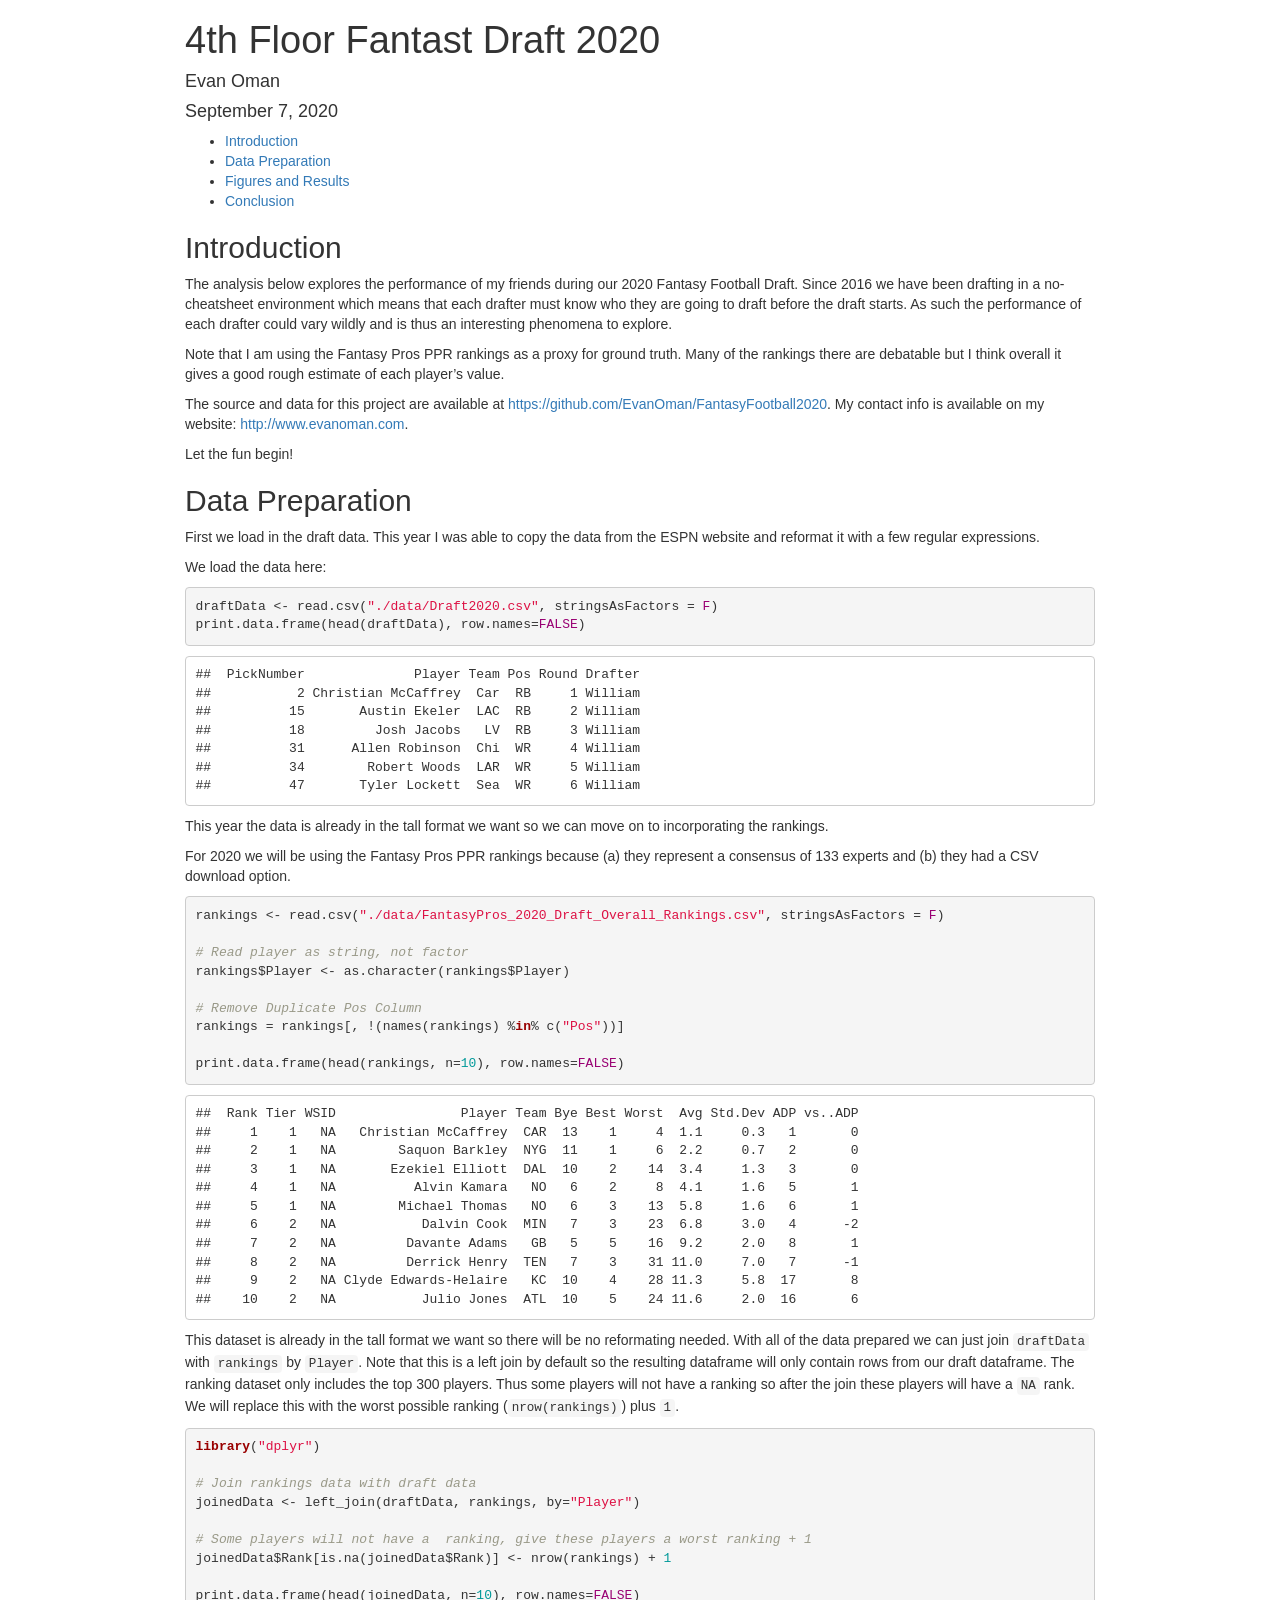
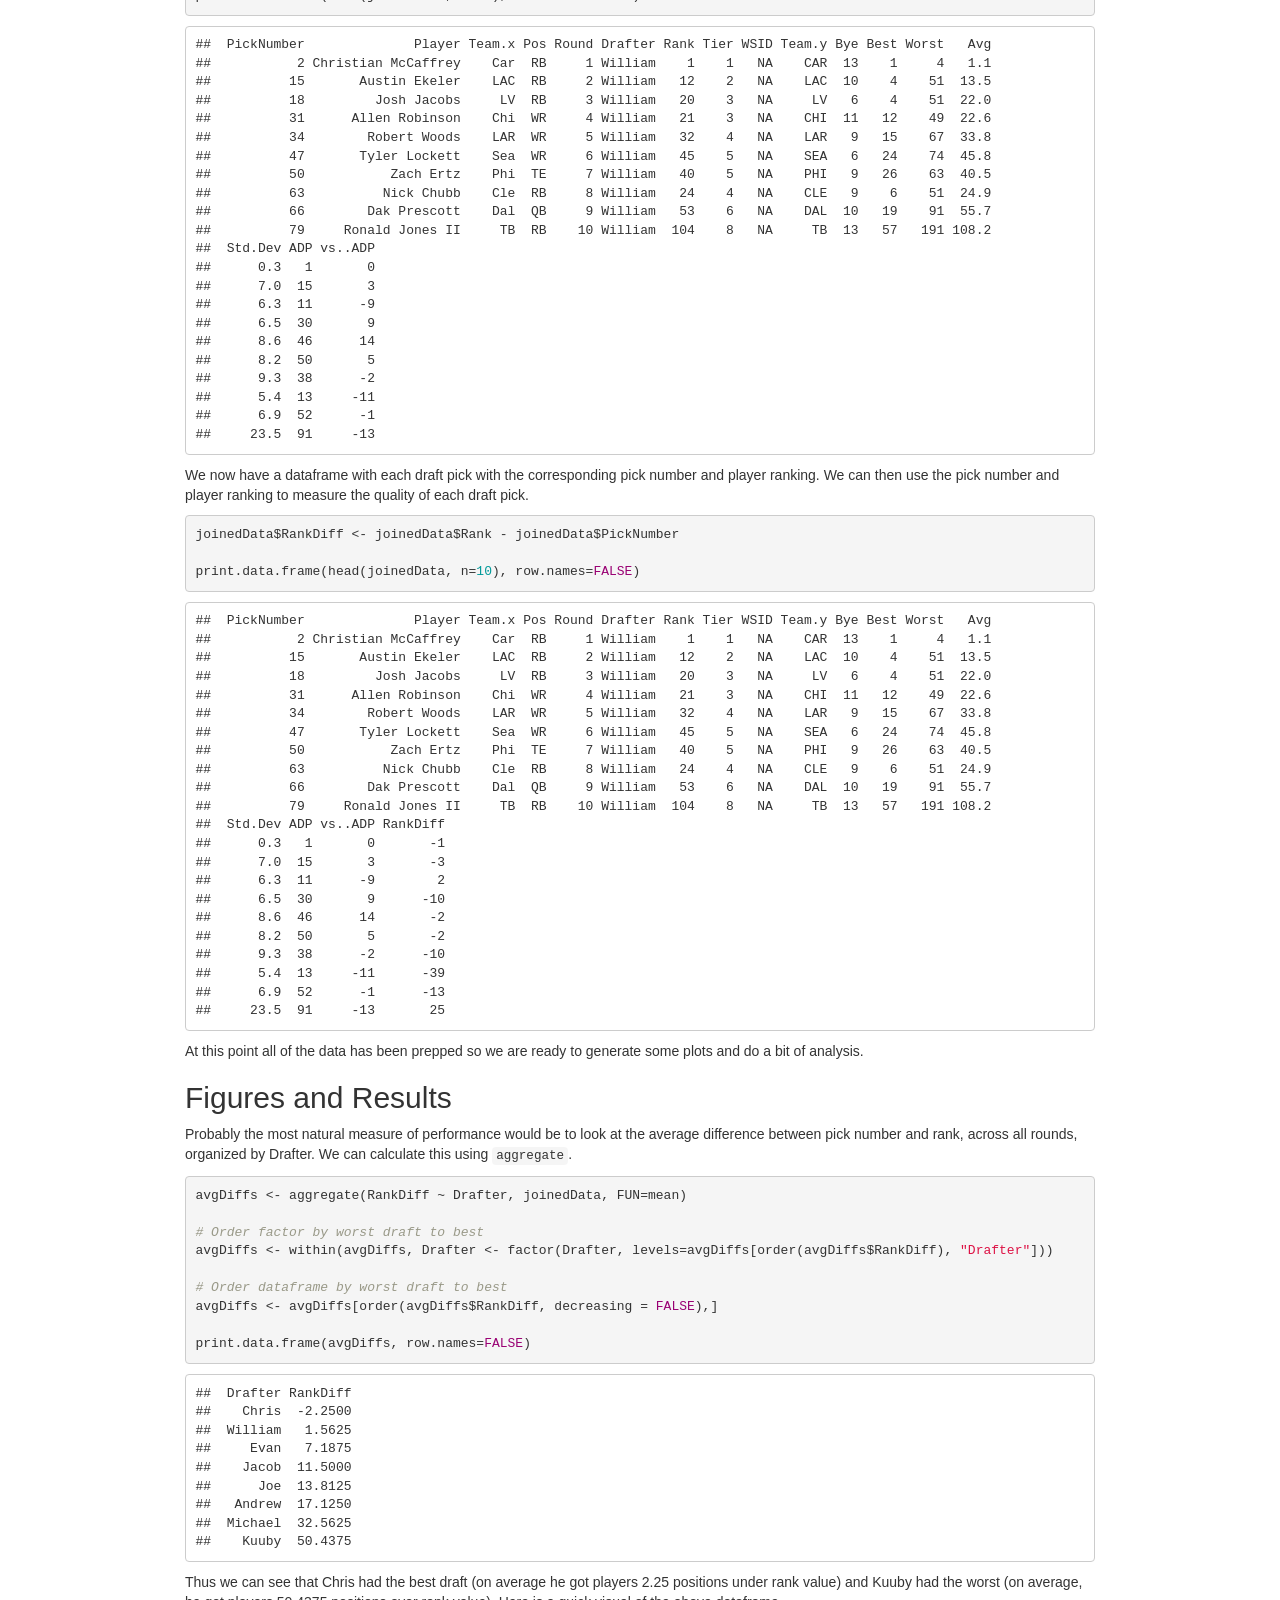
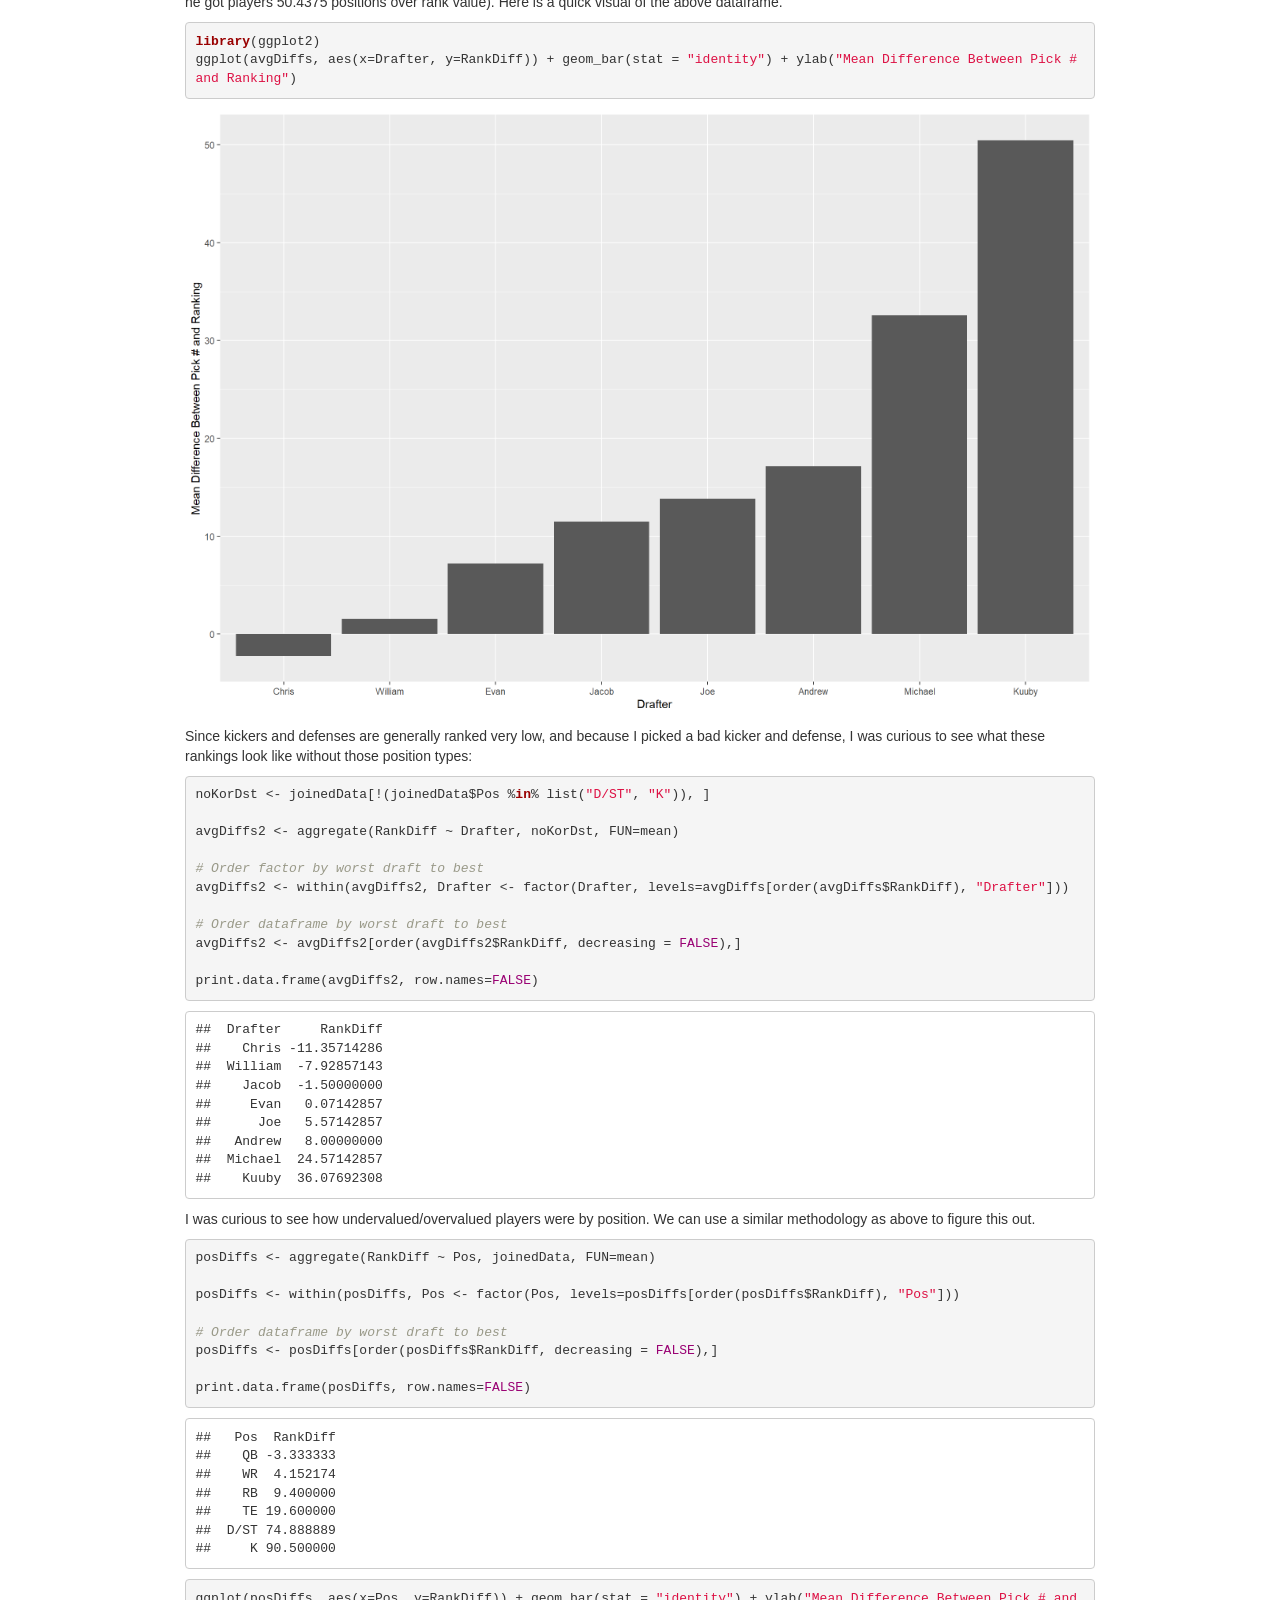
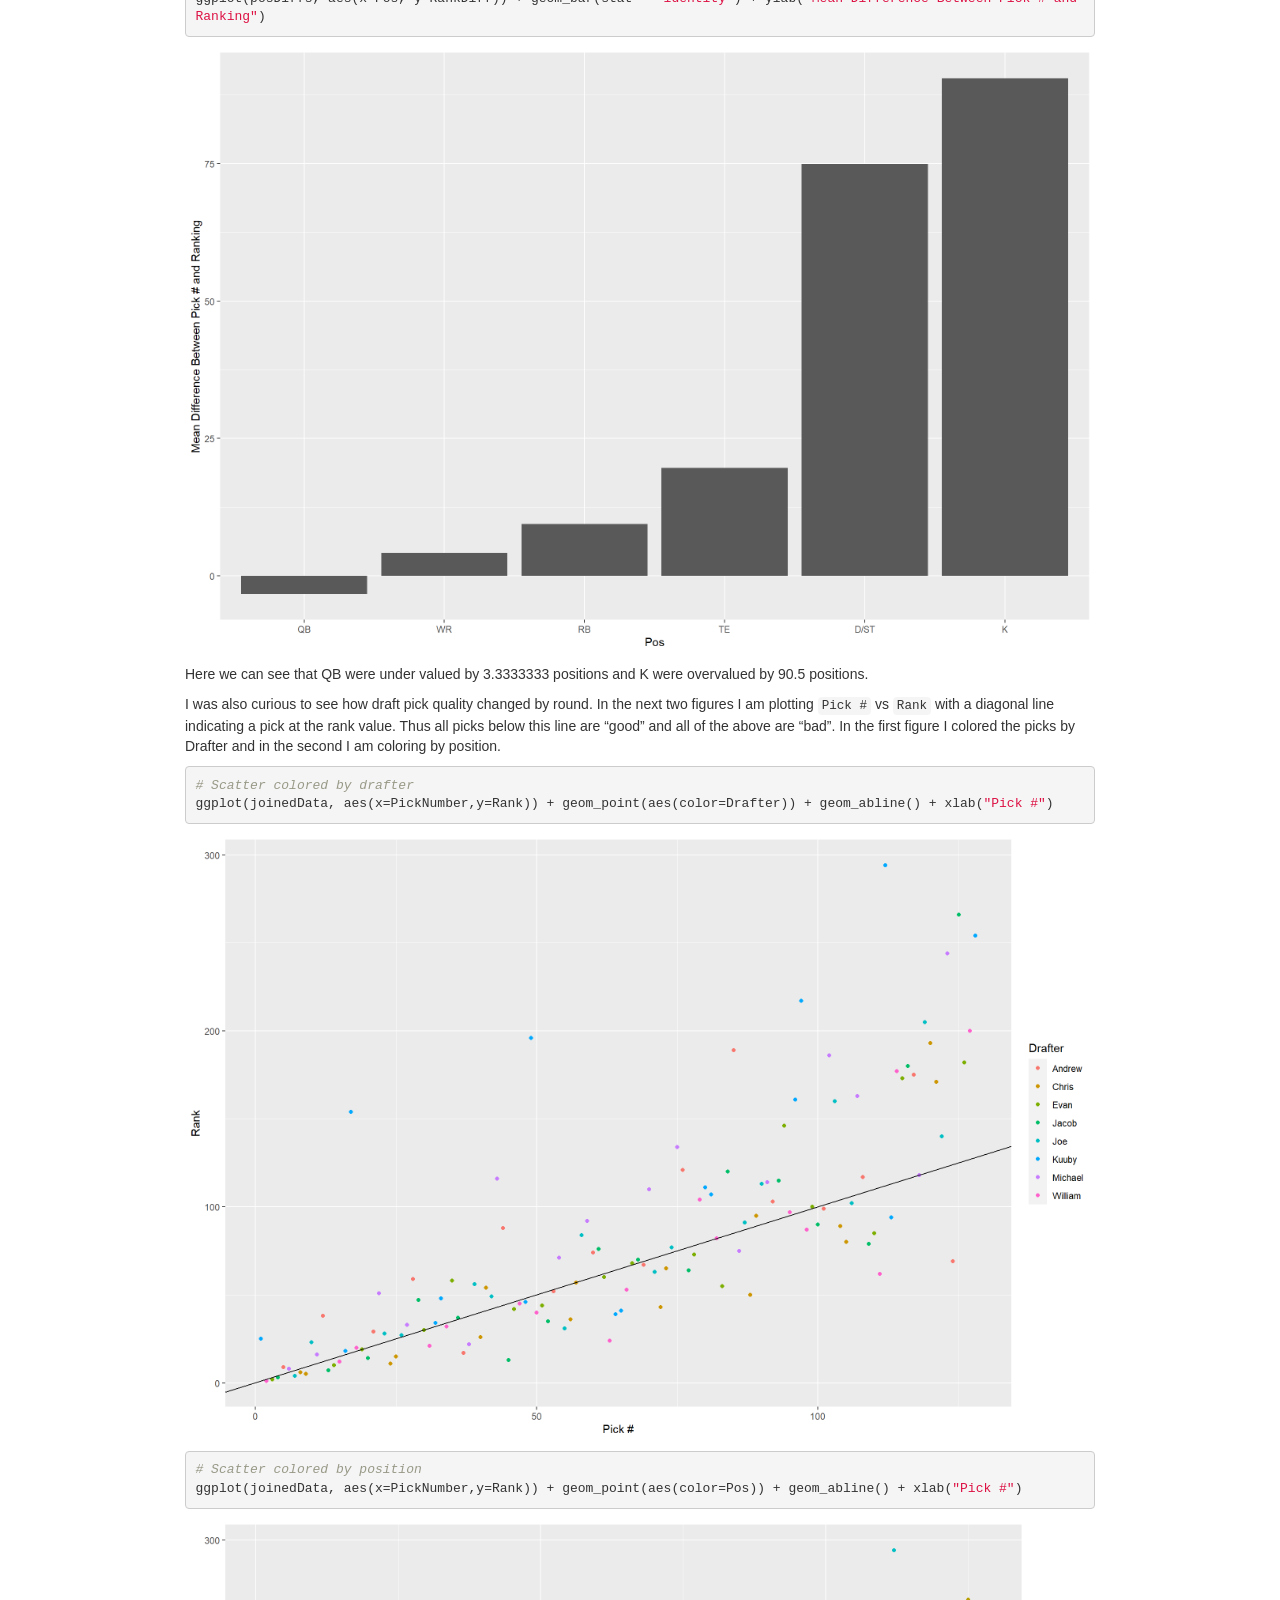
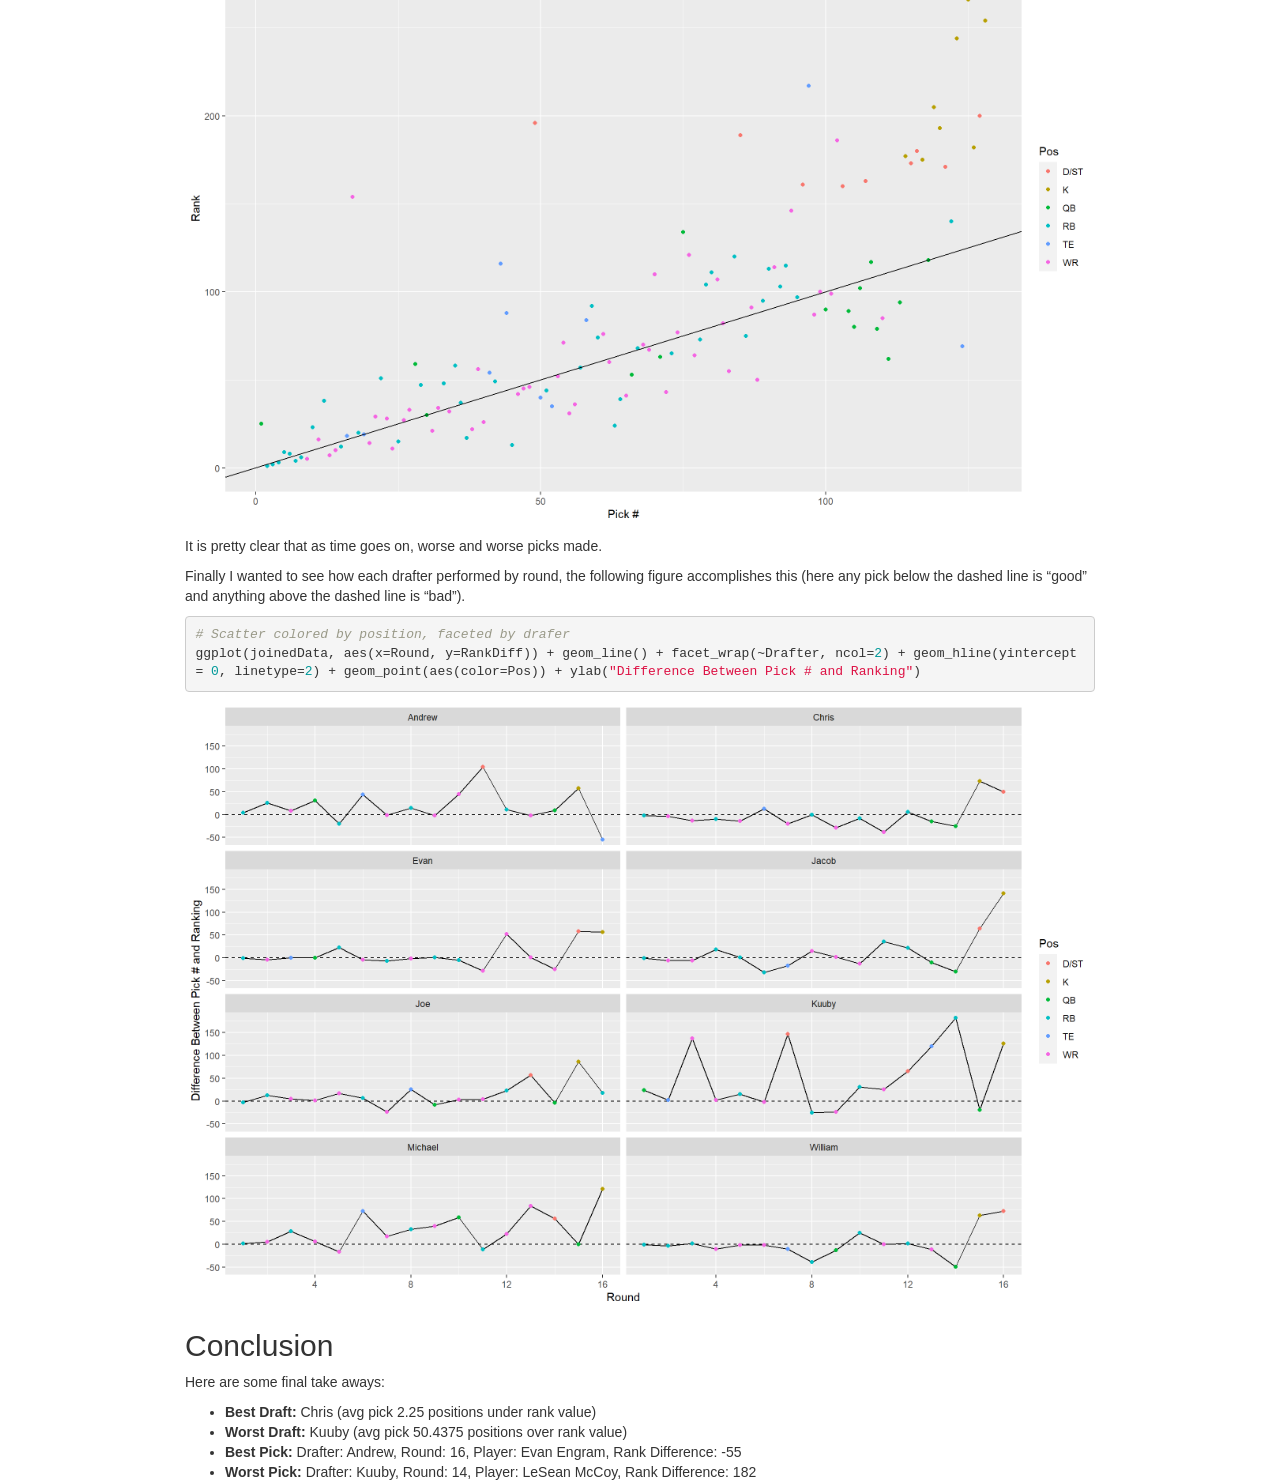
==== commit 490f4347: "Fixes DST :bug:" ====
--- a/Draft/index.html
+++ b/Draft/index.html
@@ -506,7 +506,7 @@
 ggplot(avgDiffs, aes(x=Drafter, y=RankDiff)) + geom_bar(stat = &quot;identity&quot;) + ylab(&quot;Mean Difference Between Pick # and Ranking&quot;)</code></pre>
 <p><img src="[data-uri]" width="1152" /></p>
 <p>Since kickers and defenses are generally ranked very low, and because I picked a bad kicker and defense, I was curious to see what these rankings look like without those position types:</p>
-<pre class="r"><code>noKorDst &lt;- joinedData[!(joinedData$Pos %in% list(&quot;DST&quot;, &quot;K&quot;)), ]
+<pre class="r"><code>noKorDst &lt;- joinedData[!(joinedData$Pos %in% list(&quot;D/ST&quot;, &quot;K&quot;)), ]
 
 avgDiffs2 &lt;- aggregate(RankDiff ~ Drafter, noKorDst, FUN=mean)
 
@@ -517,15 +517,15 @@
 avgDiffs2 &lt;- avgDiffs2[order(avgDiffs2$RankDiff, decreasing = FALSE),]
 
 print.data.frame(avgDiffs2, row.names=FALSE)</code></pre>
-<pre><code>##  Drafter  RankDiff
-##    Chris -7.266667
-##  William -2.533333
-##    Jacob  2.866667
-##     Evan  3.933333
-##      Joe  9.000000
-##   Andrew 14.400000
-##  Michael 26.666667
-##    Kuuby 45.400000</code></pre>
+<pre><code>##  Drafter     RankDiff
+##    Chris -11.35714286
+##  William  -7.92857143
+##    Jacob  -1.50000000
+##     Evan   0.07142857
+##      Joe   5.57142857
+##   Andrew   8.00000000
+##  Michael  24.57142857
+##    Kuuby  36.07692308</code></pre>
 <p>I was curious to see how undervalued/overvalued players were by position. We can use a similar methodology as above to figure this out.</p>
 <pre class="r"><code>posDiffs &lt;- aggregate(RankDiff ~ Pos, joinedData, FUN=mean)
 
